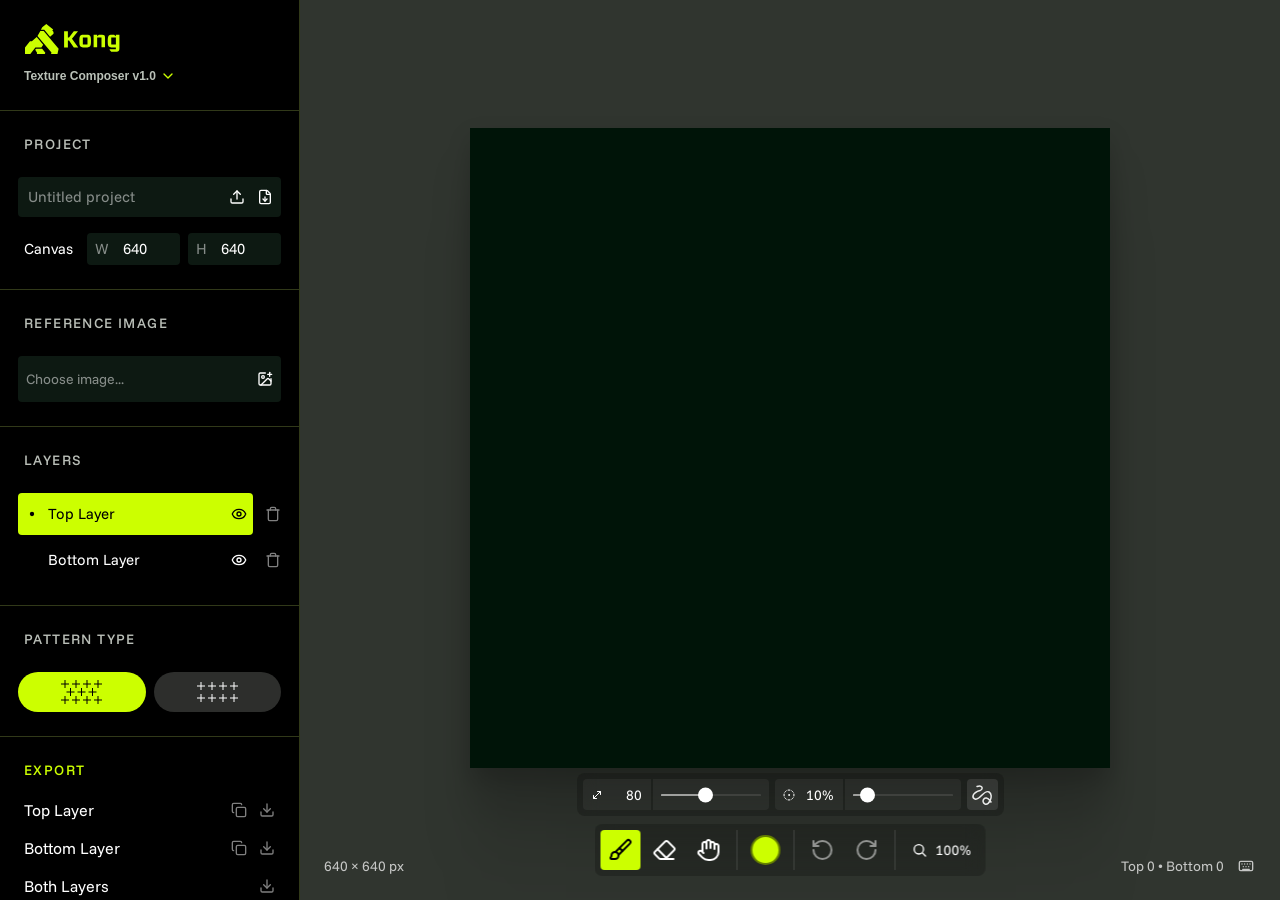
==== index.html @ 9f5be4a8 "Refine canvas sizing and image transform controls" ====
<!DOCTYPE html>
<html lang="en">
  <head>
    <meta charset="UTF-8" />
    <meta name="viewport" content="width=device-width, initial-scale=1.0" />
    <link rel="preconnect" href="https://fonts.googleapis.com" />
    <link rel="preconnect" href="https://fonts.gstatic.com" crossorigin />
    <link
      href="https://fonts.googleapis.com/css2?family=Funnel+Sans:wght@400;500;600;700&display=swap"
      rel="stylesheet"
    />
    <title>Halftone Pattern Generator</title>
    <style>
      :root {
        --bg: #0f2818;
        --bg-deep: #001408;
        --panel: #000000;
        --panel-border: #313919;
        --surface: rgba(255, 255, 255, 0.1);
        --surface-strong: rgba(86, 167, 120, 0.15);
        --text: #ffffff;
        --text-muted: rgba(231, 237, 229, 0.8);
        --text-dim: rgba(255, 255, 255, 0.5);
        --accent: #ccff00;
        --accent-text: #000000;
        --danger: #c52d2d;
        --canvas-bg: #001408;
        --canvas-shadow:
          0 246px 69px rgba(0, 0, 0, 0),
          0 157px 63px rgba(0, 0, 0, 0.02),
          0 88px 53px rgba(0, 0, 0, 0.08),
          0 39px 39px rgba(0, 0, 0, 0.13),
          0 10px 22px rgba(0, 0, 0, 0.15);
      }

      * {
        box-sizing: border-box;
      }

      body {
        margin: 0;
        min-height: 100vh;
        overflow: hidden;
        font-family: "Funnel Sans", "Avenir Next", "Segoe UI", sans-serif;
        -webkit-font-smoothing: antialiased;
        -moz-osx-font-smoothing: grayscale;
        text-rendering: optimizeLegibility;
        color: var(--text);
        background:
          linear-gradient(90deg, rgba(255, 255, 255, 0.08) 0%, rgba(255, 255, 255, 0.08) 100%),
          linear-gradient(90deg, var(--bg) 0%, var(--bg) 100%);
      }

      body.is-scrubbing-size {
        cursor: ew-resize;
        user-select: none;
      }

      button,
      input,
      textarea {
        font: inherit;
      }

      button {
        border: 0;
        background: none;
        color: inherit;
        cursor: pointer;
      }

      .shell {
        display: grid;
        grid-template-columns: 300px minmax(0, 1fr);
        width: 100vw;
        height: 100vh;
      }

      .sidebar {
        display: flex;
        flex-direction: column;
        width: 300px;
        min-width: 300px;
        max-width: 300px;
        background: var(--panel);
        border-right: 1px solid var(--panel-border);
        overflow-y: auto;
        overflow-x: hidden;
        scrollbar-width: thin;
        scrollbar-color: rgba(255, 255, 255, 0.14) transparent;
      }

      .sidebar::-webkit-scrollbar {
        width: 10px;
      }

      .sidebar::-webkit-scrollbar-track {
        background: transparent;
      }

      .sidebar::-webkit-scrollbar-thumb {
        background: rgba(255, 255, 255, 0.14);
        border: 3px solid transparent;
        border-radius: 999px;
        background-clip: padding-box;
      }

      .sidebar::-webkit-scrollbar-thumb:hover {
        background: rgba(255, 255, 255, 0.22);
        background-clip: padding-box;
      }

      .sidebar-header {
        padding: 24px;
        border-bottom: 1px solid var(--panel-border);
      }

      .brand-row {
        display: flex;
        flex-direction: column;
        align-items: flex-start;
        gap: 12px;
      }

      .brand-actions {
        width: auto;
        display: inline-flex;
        align-items: flex-start;
        min-width: 0;
        padding-top: 0;
      }

      .brand-logo {
        display: inline-flex;
        align-items: center;
        color: var(--accent);
        line-height: 1;
      }

      .brand-mark {
        width: 96px;
        height: 30px;
        display: block;
      }

      .brand-version {
        color: #bac1b8;
        font-size: 12px;
        font-weight: 500;
        line-height: 20px;
        text-align: right;
        white-space: nowrap;
      }

      .mode-switch {
        position: relative;
        width: auto;
        min-width: 0;
        height: 20px;
        display: inline-flex;
        align-items: center;
        justify-content: flex-start;
        cursor: pointer;
      }

      .mode-select {
        width: auto;
        min-width: 0;
        height: 20px;
        padding: 0 20px 0 0;
        border: 0;
        border-radius: 0;
        background: transparent;
        color: #bac1b8;
        font-size: 12px;
        font-weight: 700;
        line-height: 20px;
        appearance: none;
        outline: none;
        text-align: left;
        white-space: nowrap;
        cursor: pointer;
      }

      .mode-switch-icon {
        position: absolute;
        top: 50%;
        right: 0;
        width: 16px;
        height: 16px;
        color: var(--accent);
        transform: translateY(-50%);
        pointer-events: none;
        display: inline-flex;
        align-items: center;
        justify-content: center;
        opacity: 1;
        z-index: 1;
        flex: 0 0 16px;
        pointer-events: none;
      }

      .mode-switch-icon svg {
        width: 16px;
        height: 16px;
        display: block;
        overflow: visible;
      }

      .sidebar-section {
        padding: 24px 18px;
        border-bottom: 1px solid var(--panel-border);
        display: grid;
        gap: 24px;
      }

      .sidebar-section.actions-section {
        min-height: 0;
        flex: 1 0 auto;
        display: flex;
        flex-direction: column;
        justify-content: flex-end;
        gap: 16px;
      }

      .section-title {
        padding: 0 6px;
        color: var(--text-muted);
        font-size: 14px;
        font-weight: 500;
        letter-spacing: 1.4px;
        line-height: 18px;
        text-transform: uppercase;
      }

      strong {
        font-weight: 500;
      }

      .stack {
        display: grid;
        gap: 16px;
      }

      .canvas-size-row {
        display: grid;
        grid-template-columns: minmax(0, auto) minmax(0, 1fr) minmax(0, 1fr);
        align-items: center;
        gap: 8px;
        width: 100%;
      }

      .canvas-size-row > * {
        min-width: 0;
      }

      .field-label {
        padding: 0 6px;
        color: var(--text);
        font-size: 15px;
        line-height: 30px;
        white-space: nowrap;
        max-width: 100%;
      }

      .project-row,
      .layer-subrow,
      .field-pill,
      .compact-control,
      .floating-toolbar,
      .tool-cluster,
      .tool-segment,
      .style-button,
      .layer-row {
        border-radius: 4px;
      }

      .project-row,
      .field-pill,
      .layer-subrow,
      .style-button {
        background: var(--surface-strong);
      }

      .project-row {
        height: 40px;
        display: flex;
        align-items: center;
        gap: 12px;
        padding: 12px 8px;
      }

      .project-name-input {
        flex: 1 1 auto;
        min-width: 0;
        border: 0;
        outline: none;
        background: transparent;
        color: var(--text);
        font-size: 15px;
        line-height: 30px;
      }

      .project-name-input::placeholder {
        color: var(--text);
        opacity: 0.5;
      }

      .icon-button,
      .icon-button-sm {
        display: inline-flex;
        align-items: center;
        justify-content: center;
        padding: 0;
        color: inherit;
      }

      .icon-button {
        width: 24px;
        height: 24px;
      }

      .icon-button-sm {
        width: 16px;
        height: 16px;
      }

      .field-pill {
        min-width: 0;
        width: 100%;
        display: flex;
        align-items: center;
        gap: 12px;
        height: 32px;
        padding: 12px 8px;
        overflow: hidden;
      }

      .field-code {
        opacity: 0.5;
        color: var(--text);
        font-size: 15px;
        line-height: 30px;
      }

      .field-code.scrub-handle {
        cursor: ew-resize;
        user-select: none;
      }

      .field-number {
        flex: 1 1 auto;
        min-width: 0;
        border: 0;
        outline: none;
        background: transparent;
        color: var(--text);
        font-size: 15px;
        line-height: 30px;
        -moz-appearance: textfield;
        appearance: textfield;
      }

      .field-number::-webkit-outer-spin-button,
      .field-number::-webkit-inner-spin-button {
        -webkit-appearance: none;
        margin: 0;
      }

      .layer-list {
        display: grid;
        gap: 4px;
      }

      .layer-card {
        display: flex;
        align-items: center;
        gap: 12px;
      }

      .layer-card.is-hidden-in-layers {
        display: none;
      }

      .layer-row {
        display: flex;
        align-items: center;
        gap: 8px;
        flex: 1 1 auto;
        min-width: 0;
        min-height: 40px;
        padding: 6px;
        text-align: left;
        color: var(--text);
      }

      .layer-row.active {
        background: var(--accent);
        color: var(--accent-text);
      }

      .layer-state-icon {
        display: inline-flex;
        align-items: center;
        justify-content: center;
        width: 16px;
        height: 16px;
        flex: 0 0 16px;
        order: -1;
      }

      .layer-state-icon svg {
        width: 16px;
        height: 16px;
      }

      .layer-row:not(.active) .layer-state-icon {
        visibility: hidden;
      }

      .layer-name {
        flex: 0 1 auto;
        min-width: 0;
        font-size: 15px;
        line-height: 30px;
      }

      .layer-row.is-hidden-layer .layer-name {
        opacity: 0.5;
      }

      .layer-row.is-hidden-layer .layer-visibility-button {
        opacity: 0.5;
      }

      .layer-row.is-hidden-layer:not(.active) .layer-state-icon {
        opacity: 0.5;
      }

      .layer-visibility-button {
        order: 3;
        margin-left: auto;
      }

      .layer-delete-button {
        color: #ffffff;
        opacity: 1;
        transition: opacity 150ms ease;
      }

      .layer-delete-button.is-disabled {
        opacity: 0.5;
      }

      .layer-expand-button {
        display: none !important;
      }

      .layer-children {
        display: none !important;
      }

      .layer-children.open {
        display: none !important;
      }

      .layer-subrow {
        min-height: 32px;
        display: flex;
        align-items: center;
        gap: 8px;
        padding: 8px;
        margin-left: 34px;
        width: calc(100% - 34px);
        min-width: 0;
      }

      .layer-subrow.is-placeholder .subrow-text {
        opacity: 0.5;
      }

      .subrow-text {
        flex: 1 1 auto;
        min-width: 0;
        font-size: 14px;
        line-height: 30px;
        overflow: hidden;
        text-overflow: ellipsis;
        white-space: nowrap;
      }

      .compact-control {
        background: var(--surface);
        display: flex;
        align-items: center;
        gap: 12px;
        width: calc(100% - 34px);
        min-width: 0;
        padding: 8px;
        margin-left: 34px;
        overflow: hidden;
      }

      .compact-control .range-value {
        min-width: 36px;
        font-size: 14px;
        line-height: 30px;
      }

      .image-stack {
        display: grid;
        gap: 8px;
        width: 100%;
      }

      .image-file-row {
        min-height: 40px;
        display: flex;
        align-items: center;
        gap: 12px;
        width: 100%;
        min-width: 0;
        padding: 8px;
        border-radius: 4px;
        background: #0d1912;
        overflow: visible;
      }

      .image-file-main {
        flex: 1 1 auto;
        min-width: 0;
        display: flex;
        align-items: center;
        padding: 0;
        text-align: left;
        color: inherit;
        overflow: hidden;
      }

      .image-file-label {
        flex: 1 1 auto;
        min-width: 0;
        overflow: hidden;
        text-overflow: ellipsis;
        white-space: nowrap;
        font-size: 14px;
        line-height: 30px;
      }

      .image-file-row.is-empty .image-file-label {
        opacity: 0.5;
      }

      .image-action-button {
        flex: 0 0 auto;
        flex-shrink: 0;
      }

      .is-hidden {
        display: none !important;
      }

      .accent-icon-button {
        color: var(--accent);
      }

      .supporting-image-section .accent-icon-button {
        color: var(--text);
      }

      .project-row .accent-icon-button {
        color: var(--text);
      }

      .image-action-button.is-danger {
        color: var(--danger);
      }

      .export-action-button.is-disabled {
        opacity: 0.5;
        pointer-events: none;
      }

      .image-opacity-row {
        min-height: 46px;
        display: grid;
        gap: 0;
        width: 100%;
        padding: 0;
        border-radius: 4px;
      }

      .image-opacity-row.is-disabled {
        opacity: 0.5;
      }

      .image-opacity-header {
        display: flex;
        align-items: center;
        justify-content: space-between;
        min-height: 30px;
        padding: 0 8px;
      }

      .image-opacity-label {
        font-size: 14px;
        line-height: 30px;
        color: var(--text);
      }

      .image-opacity-readout {
        display: inline-flex;
        align-items: center;
        gap: 8px;
      }

      .image-opacity-readout .range-value {
        width: 35px;
        min-width: 35px;
        text-align: right;
        font-size: 14px;
        line-height: 30px;
      }

      .image-opacity-row .range-track {
        width: 100%;
        height: 15px;
      }

      .image-opacity-row .range-track::before,
      .image-opacity-row .range-track::after {
        height: 1px;
      }

      .image-opacity-row .range-track input[type="range"] {
        left: 0;
        width: 100%;
        height: 29px;
      }

      .image-opacity-row input[type="range"]::-webkit-slider-thumb {
        width: 15px;
        height: 15px;
        margin-top: 0;
        border: 0;
      }

      .image-opacity-row input[type="range"]::-moz-range-thumb {
        width: 15px;
        height: 15px;
        border: 0;
      }

      .image-opacity-row button[disabled],
      .image-opacity-row input[disabled] {
        cursor: default;
      }

      .range-track {
        position: relative;
        flex: 1 1 auto;
        min-width: 0;
        height: 15px;
      }

      .range-track::before {
        content: "";
        position: absolute;
        left: 0;
        top: 50%;
        width: 100%;
        height: 1px;
        transform: translateY(-50%);
        background: rgba(255, 255, 255, 0.2);
        border-radius: 4px;
      }

      .range-track::after {
        content: "";
        position: absolute;
        left: 0;
        top: 50%;
        width: var(--range-fill, 0%);
        height: 1px;
        transform: translateY(-50%);
        background: rgba(255, 255, 255, 1);
        border-radius: 4px;
      }

      .range-track input[type="range"] {
        position: absolute;
        left: -7px;
        top: 50%;
        width: calc(100% + 14px);
        height: 29px;
        margin: 0;
        background: transparent;
        border: 0;
        outline: none;
        box-shadow: none;
        accent-color: transparent;
        transform: translateY(-50%);
        -webkit-appearance: none;
        appearance: none;
      }

      input[type="range"]::-webkit-slider-runnable-track {
        -webkit-appearance: none;
        height: 15px;
        background: transparent;
        border: 0;
        box-shadow: none;
      }

      input[type="range"]::-moz-range-track {
        height: 15px;
        background: transparent;
        border: 0;
        box-shadow: none;
      }

      input[type="range"]::-webkit-slider-thumb {
        -webkit-appearance: none;
        appearance: none;
        width: 29px;
        height: 29px;
        margin-top: -7px;
        border: 7px solid transparent;
        box-sizing: border-box;
        border-radius: 50%;
        background: #ffffff;
        background-clip: padding-box;
        cursor: pointer;
      }

      input[type="range"]::-moz-range-thumb {
        width: 29px;
        height: 29px;
        border: 7px solid transparent;
        box-sizing: border-box;
        border-radius: 50%;
        background: #ffffff;
        background-clip: padding-box;
        cursor: pointer;
      }

      .style-grid {
        display: grid;
        grid-template-columns: 1fr 1fr;
        gap: 8px;
      }

      .mode-panel {
        display: none;
      }

      [data-mode-scope="image"] {
        display: none;
      }

      [data-mode-scope="texture-only"] {
        display: none;
      }

      body[data-generator-mode="texture"] [data-mode-scope="texture"] {
        display: grid;
      }

      body[data-generator-mode="image"] [data-mode-scope="image"] {
        display: grid;
      }

      body[data-generator-mode="texture"] [data-mode-scope="image"] {
        display: none !important;
      }

      body[data-generator-mode="texture"] [data-mode-scope="texture-only"] {
        display: grid;
      }

      body[data-generator-mode="image"] [data-mode-scope="texture-only"] {
        display: none !important;
      }

      .texture-action-only,
      .image-action-only {
        display: none;
      }

      body[data-generator-mode="texture"] .texture-action-only {
        display: inline;
      }

      body[data-generator-mode="image"] .image-action-only {
        display: inline;
      }

      body[data-generator-mode="image"] #bottomActionRow,
      body[data-generator-mode="image"] #bothActionRow {
        display: none;
      }

      .image-generator-controls {
        display: grid;
        gap: 16px;
      }

      .generator-helper {
        color: var(--text-dim);
        font-size: 13px;
        line-height: 18px;
      }

      .advanced-settings {
        display: grid;
        gap: 12px;
      }

      .advanced-setting-row {
        display: grid;
        gap: 6px;
      }

      .advanced-setting-header {
        display: flex;
        align-items: center;
        justify-content: space-between;
        gap: 12px;
        padding: 0 6px;
      }

      .advanced-setting-label {
        min-width: 0;
        color: var(--text);
        font-size: 14px;
        line-height: 18px;
      }

      .advanced-setting-value {
        flex: 0 0 auto;
        color: rgba(255, 255, 255, 0.72);
        font-size: 14px;
        line-height: 18px;
        text-align: right;
        white-space: nowrap;
      }

      .style-button {
        display: flex;
        align-items: center;
        justify-content: center;
        height: 40px;
        min-height: 40px;
        padding: 8px 12px;
        background: #2d2e2c;
        border-radius: 999px;
        color: var(--text);
      }

      .style-button.active {
        background: var(--accent);
        color: var(--accent-text);
      }

      .style-button .sidebar-pattern-icon {
        width: auto;
        height: 24px;
      }

      .style-button .sidebar-pattern-icon svg {
        width: auto;
        height: 24px;
        stroke: currentColor;
        stroke-width: 1;
      }

      [data-tooltip] {
        position: relative;
      }

      .app-tooltip {
        position: fixed;
        left: 0;
        top: 0;
        z-index: 3000;
        display: inline-flex;
        align-items: center;
        justify-content: center;
        max-width: min(280px, calc(100vw - 16px));
        padding: 6px 8px;
        border-radius: 6px;
        background: rgba(0, 0, 0, 0.88);
        color: #ffffff;
        font-size: 12px;
        line-height: 1.2;
        white-space: nowrap;
        pointer-events: none;
        opacity: 0;
        transform: translateY(10px);
        transition:
          opacity 250ms cubic-bezier(0.8, 0.07, 0.36, 1),
          transform 250ms cubic-bezier(0.8, 0.07, 0.36, 1);
      }

      .app-tooltip.is-visible {
        opacity: 1;
        transform: translateY(0);
      }

      .app-tooltip.is-light {
        background: rgba(255, 255, 255, 0.96);
        color: #0d1912;
      }

      .app-tooltip-arrow {
        position: absolute;
        left: var(--tooltip-arrow-left, 50%);
        top: calc(100% - 4px);
        width: 8px;
        height: 8px;
        background: inherit;
        transform: translateX(-50%) rotate(45deg);
      }

      .app-tooltip-label {
        position: relative;
        z-index: 1;
        overflow: hidden;
        text-overflow: ellipsis;
      }

      .actions-list {
        display: grid;
        gap: 8px;
      }

      .action-row {
        display: flex;
        align-items: center;
        gap: 12px;
        padding: 0 6px;
      }

      .action-label {
        flex: 1 1 auto;
        min-width: 0;
        font-size: 16px;
        line-height: 30px;
      }

      .actions-section .section-title {
        color: var(--accent);
      }

      .workspace {
        position: relative;
        min-width: 0;
        min-height: 0;
        overflow: hidden;
        background: #30352f;
      }

      .canvas-stage {
        position: relative;
        width: 100%;
        height: 100%;
      }

      .stage-header {
        position: absolute;
        top: 24px;
        right: 24px;
        z-index: 8;
        display: flex;
        align-items: center;
        gap: 10px;
        padding: 8px 10px;
        border-radius: 8px;
        background: rgba(0, 0, 0, 0.24);
        backdrop-filter: blur(10px);
      }

      .stage-header .fit-button {
        display: inline-flex;
        align-items: center;
        justify-content: center;
        width: 28px;
        height: 28px;
        border-radius: 4px;
        background: rgba(255, 255, 255, 0.1);
      }

      .stage-header .zoom-cluster {
        display: flex;
        align-items: center;
        gap: 10px;
      }

      .stage-header .zoom-value {
        min-width: 40px;
        color: var(--text);
        font-size: 14px;
        line-height: 20px;
        text-align: right;
      }

      .stage-header .zoom-slider {
        width: 124px;
      }

      .overlay-wrap {
        position: absolute;
        inset: 0;
        overflow: hidden;
        cursor: default;
        overscroll-behavior: contain;
      }

      .overlay-stage {
        position: relative;
        display: inline-grid;
        place-items: center;
        overflow: hidden;
        background: var(--canvas-bg);
        box-shadow: var(--canvas-shadow);
      }

      .reference-image {
        position: absolute;
        left: 0;
        top: 0;
        pointer-events: none;
        user-select: none;
        z-index: 1;
        max-width: none;
      }

      .svg-preview {
        position: absolute;
        inset: 0;
        display: grid;
        place-items: center;
        pointer-events: none;
      }

      .svg-preview.back {
        z-index: 0;
      }

      .svg-preview.front {
        z-index: 2;
      }

      .svg-preview svg {
        display: block;
        background: transparent;
      }

      .zoom-shell {
        position: absolute;
        left: 50%;
        top: 50%;
        transform-origin: center center;
        will-change: transform;
        overflow: visible;
      }

      .image-transform-overlay {
        position: absolute;
        inset: 0;
        overflow: visible;
        pointer-events: none;
        z-index: 6;
      }

      .image-transform-bounds {
        position: absolute;
        box-sizing: border-box;
        border: 0;
        box-shadow: inset 0 0 0 0.5px rgba(255, 255, 255, 0.92);
        pointer-events: none;
      }

      .image-transform-bounds.is-hidden {
        display: none !important;
      }

      .image-transform-handle {
        position: absolute;
        width: 12px;
        height: 12px;
        min-width: 12px;
        min-height: 12px;
        margin: 0;
        padding: 0;
        display: block;
        box-sizing: border-box;
        border-radius: 0;
        border: 0;
        background: transparent;
        box-shadow: none;
        font-size: 0;
        line-height: 0;
        pointer-events: auto;
        transform: translate(-50%, -50%);
        appearance: none;
        -webkit-appearance: none;
      }

      .image-transform-handle::before {
        content: "";
        position: absolute;
        left: 50%;
        top: 50%;
        width: 4px;
        height: 4px;
        background: #ffffff;
        transform: translate(-50%, -50%);
      }

      .image-transform-handle[data-corner="nw"],
      .image-transform-handle[data-corner="se"] {
        cursor: nwse-resize;
      }

      .image-transform-handle[data-corner="ne"],
      .image-transform-handle[data-corner="sw"] {
        cursor: nesw-resize;
      }

      .image-transform-handle[data-corner="n"],
      .image-transform-handle[data-corner="s"] {
        cursor: ns-resize;
      }

      .image-transform-handle[data-corner="e"],
      .image-transform-handle[data-corner="w"] {
        cursor: ew-resize;
      }

      .image-transform-handle[data-corner="nw"] {
        left: 0;
        top: 0;
      }

      .image-transform-handle[data-corner="ne"] {
        left: 100%;
        top: 0;
      }

      .image-transform-handle[data-corner="sw"] {
        left: 0;
        top: 100%;
      }

      .image-transform-handle[data-corner="se"] {
        left: 100%;
        top: 100%;
      }

      .image-transform-handle[data-corner="n"] {
        left: 50%;
        top: 0;
      }

      .image-transform-handle[data-corner="e"] {
        left: 100%;
        top: 50%;
      }

      .image-transform-handle[data-corner="s"] {
        left: 50%;
        top: 100%;
      }

      .image-transform-handle[data-corner="w"] {
        left: 0;
        top: 50%;
      }

      canvas {
        display: block;
        position: relative;
        z-index: 3;
        touch-action: none;
        background: transparent;
      }

      .cursor-ring {
        position: absolute;
        border: 1px solid rgba(17, 17, 17, 0.75);
        border-radius: 50%;
        pointer-events: none;
        transform: translate(-50%, -50%);
        z-index: 4;
        box-shadow: 0 0 0 1px rgba(255, 255, 255, 0.9);
        opacity: 0;
        overflow: hidden;
      }

      .cursor-fill {
        position: absolute;
        inset: 0;
        border-radius: 50%;
        background: radial-gradient(circle, rgba(204, 255, 0, 1) 0%, rgba(204, 255, 0, 0.98) 18%, rgba(204, 255, 0, 0.82) 42%, rgba(204, 255, 0, 0.34) 68%, rgba(204, 255, 0, 0.08) 86%, rgba(204, 255, 0, 0) 100%);
        pointer-events: none;
      }

      .cursor-readout {
        position: absolute;
        left: calc(100% + 12px);
        top: 0;
        min-width: 112px;
        padding: 8px 10px;
        border-radius: 8px;
        background: rgba(0, 0, 0, 0.88);
        color: #fff;
        font-size: 0.68rem;
        line-height: 1.2;
        letter-spacing: 0.05em;
        text-transform: uppercase;
        box-shadow: 0 10px 20px rgba(0, 0, 0, 0.18);
        opacity: 0;
        transform: translateY(-6px);
        transition: opacity 120ms ease, transform 120ms ease;
        pointer-events: none;
        white-space: nowrap;
      }

      .cursor-readout.visible {
        opacity: 1;
        transform: translateY(0);
      }

      .overlay-wrap.pan-ready {
        cursor: grab;
      }

      .overlay-wrap.move-ready {
        cursor: grab;
      }

      .overlay-wrap.panning {
        cursor: grabbing;
      }

      .overlay-wrap.moving-pattern {
        cursor: grabbing;
      }

      .overlay-wrap.image-drag-ready {
        cursor: grab;
      }

      .overlay-wrap.image-dragging {
        cursor: grabbing;
      }

      .status-bar {
        position: absolute;
        left: 24px;
        right: 24px;
        bottom: 24px;
        z-index: 7;
        display: flex;
        align-items: center;
        justify-content: space-between;
        gap: 12px;
        color: rgba(255, 255, 255, 0.72);
        font-size: 14px;
        line-height: 18px;
      }

      .status-meta {
        display: inline-flex;
        align-items: center;
        gap: 12px;
        min-width: 0;
      }

      .status-shortcut-button {
        width: 20px;
        height: 20px;
        color: rgba(255, 255, 255, 0.72);
        flex: 0 0 auto;
      }

      .status-shortcut-button:hover,
      .status-shortcut-button:focus-visible {
        color: rgba(255, 255, 255, 0.96);
      }

      .floating-controls {
        position: absolute;
        left: 50%;
        bottom: 24px;
        z-index: 8;
        display: grid;
        gap: 8px;
        transform: translateX(-50%);
        justify-items: center;
      }

      .top-shelf-stack {
        position: relative;
        width: 100%;
        height: 43px;
      }

      .zoom-toolbar {
        display: flex;
        align-items: center;
        gap: 6px;
        width: max-content;
        height: 43px;
        padding: 6px;
        background: rgba(0, 0, 0, 0.2);
        backdrop-filter: blur(10px);
        border-radius: 8px;
      }

      .zoom-toolbar-shell {
        position: absolute;
        left: 50%;
        top: 0;
        display: flex;
        align-items: center;
        justify-content: center;
        height: 43px;
        opacity: 1;
        transform: translateX(-50%) translateY(0);
        transition: opacity 250ms cubic-bezier(0.8, 0.07, 0.36, 1), transform 250ms cubic-bezier(0.8, 0.07, 0.36, 1);
      }

      .zoom-toolbar-shell.is-toolbar-hidden {
        opacity: 0;
        transform: translateX(-50%) translateY(20px);
        pointer-events: none;
      }

      .zoom-toolbar-button,
      .zoom-toolbar-icon-button {
        display: inline-flex;
        align-items: center;
        justify-content: center;
        gap: 4px;
        height: 31px;
        min-height: 31px;
        padding: 0 8px;
        border-radius: 4px;
        background: rgba(255, 255, 255, 0.05);
        color: rgba(255, 255, 255, 0.9);
      }

      .zoom-toolbar-button {
        font-size: 14px;
        line-height: 30px;
        white-space: nowrap;
      }

      .zoom-toolbar-button.zoom-hundred {
        width: 127px;
        justify-content: flex-start;
      }

      .zoom-toolbar-button.zoom-fit {
        width: 105px;
        justify-content: flex-start;
      }

      .zoom-toolbar-icon-group {
        display: flex;
        align-items: center;
        gap: 2px;
        width: 66px;
        height: 31px;
        flex: 0 0 66px;
      }

      .zoom-toolbar-icon-button {
        width: 32px;
        flex: 0 0 32px;
        padding: 0;
      }

      .floating-toolbar-shell {
        position: absolute;
        left: 50%;
        top: 0;
        display: flex;
        align-items: center;
        justify-content: center;
        height: 43px;
        opacity: 1;
        transform: translateX(-50%) translateY(0);
        transition: opacity 250ms cubic-bezier(0.8, 0.07, 0.36, 1), transform 250ms cubic-bezier(0.8, 0.07, 0.36, 1);
      }

      .floating-toolbar-shell.is-toolbar-hidden {
        opacity: 0;
        transform: translateX(-50%) translateY(20px);
        pointer-events: none;
      }

      .floating-toolbar {
        display: flex;
        align-items: center;
        justify-content: center;
        gap: 6px;
        width: max-content;
        height: 43px;
        padding: 6px;
        background: rgba(0, 0, 0, 0.2);
        backdrop-filter: blur(10px);
        border-radius: 8px;
      }

      .color-swatch {
        width: 28px;
        height: 28px;
        border: 1.4px solid rgba(0, 0, 0, 0.5);
        border-radius: 999px;
        background: var(--accent);
      }

      .floating-segment {
        display: flex;
        align-items: center;
        gap: 2px;
        width: 186px;
        height: 31px;
        flex: 0 0 186px;
      }

      .floating-pill {
        display: flex;
        align-items: center;
        gap: 4px;
        height: 31px;
        min-height: 31px;
        padding: 0 8px;
        background: rgba(255, 255, 255, 0.05);
      }

      .floating-pill.leading {
        width: 68px;
        flex: 0 0 68px;
        border-radius: 4px 0 0 4px;
      }

      .floating-pill.trailing {
        width: 116px;
        flex: 0 0 116px;
        border-radius: 0 4px 4px 0;
      }

      .floating-pill.value-pill {
        min-width: 68px;
      }

      .floating-pill.short-pill {
        min-width: 68px;
      }

      .floating-pill .pill-value {
        display: inline-block;
        width: 35px;
        font-size: 14px;
        line-height: 30px;
        text-align: right;
      }

      .floating-pill .slider-shell {
        width: 100px;
        height: 10px;
        display: flex;
        align-items: center;
      }

      .floating-toggle-button {
        width: 31px;
        height: 31px;
        flex: 0 0 31px;
        display: inline-flex;
        align-items: center;
        justify-content: center;
        border-radius: 4px;
        background: rgba(255, 255, 255, 0.1);
        color: rgba(255, 255, 255, 0.9);
      }

      .floating-toggle-button.active {
        background: var(--accent);
        color: var(--accent-text);
      }

      .tool-cluster {
        display: flex;
        align-items: center;
        gap: 8px;
        height: 52px;
        padding: 6px;
        background: rgba(0, 0, 0, 0.2);
        backdrop-filter: blur(10px);
        justify-self: center;
        width: max-content;
        border-radius: 8px;
      }

      .tool-segment {
        display: flex;
        align-items: center;
        gap: 4px;
      }

      .tool-divider {
        width: 1px;
        height: 40px;
        background: rgba(255, 255, 255, 0.14);
      }

      .tool-button {
        display: inline-flex;
        align-items: center;
        justify-content: center;
        width: 40px;
        height: 40px;
        border-radius: 4px;
        color: #ffffff;
        opacity: 1;
      }

      .tool-button.active {
        background: var(--accent);
        color: var(--accent-text);
        opacity: 1;
      }

      .tool-button.is-available {
        color: #ffffff;
        opacity: 1;
      }

      .tool-button.is-disabled {
        color: #ffffff;
        opacity: 0.5;
      }

      .tool-color {
        position: relative;
        width: 40px;
        height: 40px;
        flex: 0 0 40px;
        display: inline-flex;
        align-items: center;
        justify-content: center;
        border-radius: 4px;
      }

      .tool-color-inner {
        position: relative;
        width: 30px;
        height: 30px;
        flex: 0 0 30px;
      }

      .tool-color-input {
        position: absolute;
        inset: 0;
        width: 100%;
        height: 100%;
        margin: 0;
        opacity: 0;
        cursor: pointer;
      }

      .tool-color-swatch {
        position: absolute;
        inset: 0;
        border: 2px solid rgba(0, 0, 0, 0.5);
        border-radius: 999px;
        background: var(--accent);
        pointer-events: none;
      }

      .tool-status-button {
        display: inline-flex;
        align-items: center;
        justify-content: center;
        gap: 4px;
        width: 76px;
        height: 40px;
        padding: 0 8px;
        border-radius: 4px;
        background: transparent;
        color: #ffffff;
        opacity: 1;
        font-size: 14px;
        line-height: 30px;
      }

      .tool-status-button.active {
        background: var(--accent);
        color: var(--accent-text);
        opacity: 1;
      }

      .tool-status-value {
        display: inline-block;
        min-width: 40px;
        text-align: right;
      }

      .sidebar-icon,
      .toolbar-icon,
      .secondary-toolbar-icon,
      .secondary-toolbar-toggle-icon {
        display: inline-flex;
        align-items: center;
        justify-content: center;
        flex: 0 0 auto;
      }

      .sidebar-icon {
        width: 16px;
        height: 16px;
      }

      .toolbar-icon,
      .secondary-toolbar-toggle-icon {
        width: 24px;
        height: 24px;
      }

      .secondary-toolbar-icon {
        width: 12px;
        height: 12px;
      }

      .sidebar-icon svg,
      .toolbar-icon svg,
      .secondary-toolbar-icon svg,
      .secondary-toolbar-toggle-icon svg {
        width: 100%;
        height: 100%;
        stroke: currentColor;
        fill: none;
        stroke-width: 2;
        stroke-linecap: round;
        stroke-linejoin: round;
      }

      .brand-mark svg {
        width: 100%;
        height: 100%;
      }

      .icon-sprite {
        position: absolute;
        width: 0;
        height: 0;
        overflow: hidden;
        pointer-events: none;
      }

      .is-hidden {
        display: none !important;
      }

      .hidden-control {
        position: absolute !important;
        width: 1px !important;
        height: 1px !important;
        padding: 0 !important;
        margin: -1px !important;
        overflow: hidden !important;
        clip: rect(0, 0, 0, 0) !important;
        white-space: nowrap !important;
        border: 0 !important;
      }

      .dialog-backdrop {
        position: fixed;
        inset: 0;
        display: none;
        place-items: center;
        padding: 24px;
        background: rgba(0, 0, 0, 0.42);
        backdrop-filter: blur(14px);
        -webkit-backdrop-filter: blur(14px);
        z-index: 40;
      }

      .dialog-backdrop.visible {
        display: grid;
      }

      .dialog {
        width: min(460px, 100%);
        padding: 22px;
        border: 1px solid rgba(255, 255, 255, 0.12);
        background: #102115;
        color: var(--text);
        box-shadow: 0 24px 60px rgba(0, 0, 0, 0.24);
      }

      .dialog h2 {
        margin: 0 0 10px;
        font-size: 1.15rem;
      }

      .dialog p {
        margin: 0;
        color: rgba(255, 255, 255, 0.72);
        line-height: 1.5;
      }

      .dialog-actions {
        display: grid;
        grid-template-columns: repeat(3, minmax(0, 1fr));
        gap: 10px;
        margin-top: 18px;
      }

      .dialog-actions button {
        min-height: 40px;
        padding: 10px 12px;
        border-radius: 4px;
      }

      .dialog-actions .primary {
        background: var(--accent);
        color: var(--accent-text);
      }

      .dialog-actions .secondary {
        background: rgba(255, 255, 255, 0.12);
        color: var(--text);
      }

      .shortcut-dialog {
        width: min(760px, 100%);
      }

      .shortcut-dialog p {
        margin-top: 6px;
      }

      .shortcut-list {
        margin-top: 18px;
        display: grid;
        grid-template-columns: repeat(2, minmax(0, 1fr));
        gap: 24px;
        align-items: start;
      }

      .shortcut-column {
        display: grid;
        gap: 18px;
      }

      .shortcut-section {
        display: grid;
        gap: 10px;
      }

      .shortcut-section-title {
        color: var(--text-muted);
        font-size: 13px;
        font-weight: 500;
        letter-spacing: 1.2px;
        line-height: 16px;
        text-transform: uppercase;
      }

      .shortcut-row {
        display: grid;
        grid-template-columns: minmax(0, 170px) minmax(0, 1fr);
        gap: 16px;
        align-items: center;
      }

      .shortcut-keys {
        display: flex;
        flex-wrap: wrap;
        gap: 6px;
      }

      .shortcut-key {
        display: inline-flex;
        align-items: center;
        justify-content: center;
        min-height: 28px;
        padding: 0 10px;
        border-radius: 4px;
        border: 1px solid rgba(255, 255, 255, 0.12);
        background: rgba(255, 255, 255, 0.08);
        color: var(--text);
        font-size: 13px;
        line-height: 18px;
        white-space: nowrap;
      }

      .shortcut-plus {
        color: rgba(255, 255, 255, 0.5);
        font-size: 13px;
        line-height: 18px;
      }

      .shortcut-desc {
        color: rgba(255, 255, 255, 0.78);
        font-size: 14px;
        line-height: 20px;
      }

      @media (max-width: 1200px) {
        .floating-controls {
          bottom: 20px;
          transform: translateX(-50%) scale(0.96);
          transform-origin: bottom center;
        }
      }

      @media (max-width: 980px) {
        body {
          overflow: auto;
        }

        .shell {
          grid-template-columns: 1fr;
          height: auto;
          min-height: 100vh;
        }

        .sidebar {
          width: 100%;
          min-width: 0;
          max-width: none;
          height: auto;
        }

        .workspace {
          min-height: 72vh;
        }

        .stage-header {
          top: 12px;
          right: 12px;
        }

        .status-bar {
          left: 12px;
          right: 12px;
          bottom: 12px;
          font-size: 12px;
        }

        .shortcut-list {
          grid-template-columns: minmax(0, 1fr);
          gap: 18px;
        }
      }
    </style>
  </head>
  <body data-generator-mode="texture">
    <svg class="icon-sprite" aria-hidden="true" focusable="false" xmlns="http://www.w3.org/2000/svg">
      <symbol id="i-file-down" viewBox="0 0 24 24">
        <path d="M6 22a2 2 0 0 1-2-2V4a2 2 0 0 1 2-2h8a2.4 2.4 0 0 1 1.704.706l3.588 3.588A2.4 2.4 0 0 1 20 8v12a2 2 0 0 1-2 2z"/>
        <path d="M14 2v5a1 1 0 0 0 1 1h5"/>
        <path d="M12 18v-6"/>
        <path d="m9 15 3 3 3-3"/>
      </symbol>
      <symbol id="i-frame" viewBox="0 0 24 24">
        <line x1="22" x2="2" y1="6" y2="6"/>
        <line x1="22" x2="2" y1="18" y2="18"/>
        <line x1="6" x2="6" y1="2" y2="22"/>
        <line x1="18" x2="18" y1="2" y2="22"/>
      </symbol>
      <symbol id="i-layer-dot" viewBox="0 0 24 24">
        <circle cx="12" cy="12" r="3.25" fill="currentColor" stroke="none"/>
      </symbol>
      <symbol id="i-chevron-down" viewBox="0 0 16 16">
        <path d="M4 6L8 10L12 6" stroke="currentColor" stroke-width="1.33333" stroke-linecap="round" stroke-linejoin="round" fill="none"/>
      </symbol>
      <symbol id="i-chevron-up" viewBox="0 0 24 24">
        <path d="m18 15-6-6-6 6"/>
      </symbol>
      <symbol id="i-eye" viewBox="0 0 24 24">
        <path d="M2.062 12.348a1 1 0 0 1 0-.696 10.75 10.75 0 0 1 19.876 0 1 1 0 0 1 0 .696 10.75 10.75 0 0 1-19.876 0"/>
        <circle cx="12" cy="12" r="3"/>
      </symbol>
      <symbol id="i-eye-off" viewBox="0 0 24 24">
        <path d="M10.733 5.076a10.744 10.744 0 0 1 11.205 6.575 1 1 0 0 1 0 .696 10.747 10.747 0 0 1-1.444 2.49"/>
        <path d="M14.084 14.158a3 3 0 0 1-4.242-4.242"/>
        <path d="M17.479 17.499a10.75 10.75 0 0 1-15.417-5.151 1 1 0 0 1 0-.696 10.75 10.75 0 0 1 4.446-5.143"/>
        <path d="m2 2 20 20"/>
      </symbol>
      <symbol id="i-image" viewBox="0 0 24 24">
        <rect width="18" height="18" x="3" y="3" rx="2" ry="2"/>
        <circle cx="9" cy="9" r="2"/>
        <path d="m21 15-3.086-3.086a2 2 0 0 0-2.828 0L6 21"/>
      </symbol>
      <symbol id="i-image-plus" viewBox="0 0 24 24">
        <path d="M16 5h6"/>
        <path d="M19 2v6"/>
        <path d="M21 11.5V19a2 2 0 0 1-2 2H5a2 2 0 0 1-2-2V5a2 2 0 0 1 2-2h7.5"/>
        <path d="m21 15-3.086-3.086a2 2 0 0 0-2.828 0L6 21"/>
        <circle cx="9" cy="9" r="2"/>
      </symbol>
      <symbol id="i-trash" viewBox="0 0 24 24">
        <path d="M19 6v14a2 2 0 0 1-2 2H7a2 2 0 0 1-2-2V6"/>
        <path d="M3 6h18"/>
        <path d="M8 6V4a2 2 0 0 1 2-2h4a2 2 0 0 1 2 2v2"/>
      </symbol>
      <symbol id="i-upload" viewBox="0 0 24 24">
        <path d="M12 3v12"/>
        <path d="m17 8-5-5-5 5"/>
        <path d="M21 15v4a2 2 0 0 1-2 2H5a2 2 0 0 1-2-2v-4"/>
      </symbol>
      <symbol id="i-copy" viewBox="0 0 24 24">
        <rect width="14" height="14" x="8" y="8" rx="2" ry="2"/>
        <path d="M4 16c-1.1 0-2-.9-2-2V4c0-1.1.9-2 2-2h10c1.1 0 2 .9 2 2"/>
      </symbol>
      <symbol id="i-download" viewBox="0 0 24 24">
        <path d="M12 15V3"/>
        <path d="M21 15v4a2 2 0 0 1-2 2H5a2 2 0 0 1-2-2v-4"/>
        <path d="m7 10 5 5 5-5"/>
      </symbol>
      <symbol id="i-move-diagonal" viewBox="0 0 24 24">
        <path d="M11 19H5v-6"/>
        <path d="M13 5h6v6"/>
        <path d="M19 5 5 19"/>
      </symbol>
      <symbol id="i-circle-dot-dashed" viewBox="0 0 24 24">
        <path d="M10.1 2.18a9.93 9.93 0 0 1 3.8 0"/>
        <path d="M17.6 3.71a9.95 9.95 0 0 1 2.69 2.7"/>
        <path d="M21.82 10.1a9.93 9.93 0 0 1 0 3.8"/>
        <path d="M20.29 17.6a9.95 9.95 0 0 1-2.7 2.69"/>
        <path d="M13.9 21.82a9.94 9.94 0 0 1-3.8 0"/>
        <path d="M6.4 20.29a9.95 9.95 0 0 1-2.69-2.7"/>
        <path d="M2.18 13.9a9.93 9.93 0 0 1 0-3.8"/>
        <path d="M3.71 6.4a9.95 9.95 0 0 1 2.7-2.69"/>
        <circle cx="12" cy="12" r="1"/>
      </symbol>
      <symbol id="i-brush" viewBox="0 0 24 24">
        <path d="m11 10 3 3"/>
        <path d="M6.5 21A3.5 3.5 0 1 0 3 17.5a2.62 2.62 0 0 1-.708 1.792A1 1 0 0 0 3 21z"/>
        <path d="M9.969 17.031 21.378 5.624a1 1 0 0 0-3.002-3.002L6.967 14.031"/>
      </symbol>
      <symbol id="i-eraser" viewBox="0 0 24 24">
        <path d="M21 21H8a2 2 0 0 1-1.42-.587l-3.994-3.999a2 2 0 0 1 0-2.828l10-10a2 2 0 0 1 2.829 0l5.999 6a2 2 0 0 1 0 2.828L12.834 21"/>
        <path d="m5.082 11.09 8.828 8.828"/>
      </symbol>
      <symbol id="i-hand" viewBox="0 0 24 24">
        <path d="M18 11V6C18 5.46957 17.7893 4.96086 17.4142 4.58579C17.0391 4.21071 16.5304 4 16 4C15.4695 4 14.9608 4.21071 14.5858 4.58579C14.2107 4.96086 14 5.46957 14 6M14 10V4C14 3.46957 13.7893 2.96086 13.4142 2.58579C13.0391 2.21071 12.5304 2 12 2C11.4695 2 10.9608 2.21071 10.5858 2.58579C10.2107 2.96086 10 3.46957 10 4V6M10 6V10.5M10 6C10 5.46957 9.78929 4.96086 9.41421 4.58579C9.03914 4.21071 8.53043 4 8 4C7.46957 4 6.96086 4.21071 6.58579 4.58579C6.21071 4.96086 6 5.46957 6 6V14M18 8C18 7.46957 18.2107 6.96086 18.5858 6.58579C18.9609 6.21071 19.4696 6 20 6C20.5304 6 21.0391 6.21071 21.4142 6.58579C21.7893 6.96086 22 7.46957 22 8V14C22 16.1217 21.1571 18.1566 19.6569 19.6569C18.1566 21.1571 16.1217 22 14 22H12C9.2 22 7.5 21.14 6.01 19.66L2.41 16.06C2.06594 15.6789 1.88159 15.1802 1.89513 14.6669C1.90867 14.1537 2.11905 13.6653 2.48272 13.303C2.8464 12.9406 3.3355 12.7319 3.84877 12.7202C4.36204 12.7085 4.86016 12.8946 5.24 13.24L7 15"/>
      </symbol>
      <symbol id="i-line-squiggle" viewBox="0 0 24 24">
        <path d="M6.99998 3.49998C12 1.49998 14 5.99998 9.99998 7.49998C1.49998 9.99998 1.99998 15 4.99998 16C9.99998 18 14 5.99998 19 8.99998C21.8088 10.6853 21.6196 14.7373 20.1167 17.6993M20.1167 17.6993C18.9442 20.01 16.9721 21.6573 15 21C10.2681 18.6341 14.9402 10.8945 20.1167 17.6993ZM20.1167 17.6993C20.41 18.0849 20.705 18.5173 21 19" stroke-width="1.5" stroke-linecap="round" stroke-linejoin="round"/>
      </symbol>
      <symbol id="i-rotate-ccw" viewBox="0 0 24 24">
        <path d="M3 12a9 9 0 1 0 9-9 9.75 9.75 0 0 0-6.74 2.74L3 8"/>
        <path d="M3 3v5h5"/>
      </symbol>
      <symbol id="i-rotate-cw" viewBox="0 0 24 24">
        <path d="M21 12a9 9 0 1 1-9-9c2.52 0 4.93 1 6.74 2.74L21 8"/>
        <path d="M21 3v5h-5"/>
      </symbol>
      <symbol id="i-opacity" viewBox="0 0 16 16">
        <path fill="none" d="M12.6667 2H3.33333C2.59695 2 2 2.59695 2 3.33333V12.6667C2 13.403 2.59695 14 3.33333 14H12.6667C13.403 14 14 13.403 14 12.6667V3.33333C14 2.59695 13.403 2 12.6667 2Z"/>
        <path fill="none" d="M11.3333 6H11.34M8.66667 8.66667H8.67333M8.66667 11.3333H8.67333M6 11.3333H6.00667M11.3333 8.66667H11.34M11.3333 11.3333H11.34"/>
      </symbol>
      <symbol id="i-search" viewBox="0 0 24 24">
        <circle cx="11" cy="11" r="7"/>
        <path d="m21 21-4.3-4.3"/>
      </symbol>
      <symbol id="i-zoom-in" viewBox="0 0 24 24">
        <circle cx="11" cy="11" r="7"/>
        <path d="M21 21l-4.3-4.3"/>
        <path d="M11 8v6"/>
        <path d="M8 11h6"/>
      </symbol>
      <symbol id="i-zoom-out" viewBox="0 0 24 24">
        <circle cx="11" cy="11" r="7"/>
        <path d="M21 21l-4.3-4.3"/>
        <path d="M8 11h6"/>
      </symbol>
      <symbol id="i-maximize" viewBox="0 0 24 24">
        <path d="M8 3H3v5"/>
        <path d="M16 3h5v5"/>
        <path d="M8 21H3v-5"/>
        <path d="M16 21h5v-5"/>
      </symbol>
      <symbol id="i-fit-screen" viewBox="0 0 24 24">
        <path d="M8 3H3v5"/>
        <path d="M16 3h5v5"/>
        <path d="M8 21H3v-5"/>
        <path d="M16 21h5v-5"/>
      </symbol>
      <symbol id="i-keyboard" viewBox="0 0 24 24">
        <rect x="2" y="5" width="20" height="14" rx="2"/>
        <path d="M6 9h.01"/>
        <path d="M10 9h.01"/>
        <path d="M14 9h.01"/>
        <path d="M18 9h.01"/>
        <path d="M8 13h.01"/>
        <path d="M12 13h.01"/>
        <path d="M16 13h.01"/>
        <path d="M7 17h10"/>
      </symbol>
    </svg>
    <main class="shell">
      <aside class="sidebar">
        <div class="sidebar-header">
          <div class="brand-row">
            <div class="brand-logo" aria-label="Kong">
              <span class="brand-mark" aria-hidden="true">
                <svg width="96" height="30" viewBox="0 0 96 30" fill="none" xmlns="http://www.w3.org/2000/svg">
                  <path d="M12.0243 24.7102L11.1996 25.7529L13.0653 28.6571L12.8708 30H20.7856L21.3335 28.6571L18.1501 24.7102H12.0243Z" fill="currentColor"/>
                  <path d="M16.3529 7.03667L13.49 12.0289L27.4538 28.4906L27.0566 30H33.4618L34.6207 24.6447L19.6788 7.03394L16.3529 7.03667Z" fill="currentColor"/>
                  <path d="M18.2542 3.2836L16.8926 5.78109H20.2705L26.0676 12.654L29.514 9.83441V8.04385L28.3168 6.36794L29.2017 5.45082L22.2869 0L18.2542 3.2836Z" fill="currentColor"/>
                  <path d="M7.86003 17.1959H5.97242L1 23.4847V30H6.33405L7.27648 28.7799L11.3914 23.471H17.3446L19.1774 20.6733L12.7229 13.0416L7.86003 17.1959Z" fill="currentColor"/>
                  <path fill-rule="evenodd" clip-rule="evenodd" d="M58.8422 20.5403H63.4863V13.4448H58.8422V20.5403ZM59.0049 23.3785C57.7122 23.3785 57.0408 23.169 56.4876 22.5937C55.6564 21.7617 55.334 20.6052 55.334 17.0205C55.334 13.4359 55.6564 12.2794 56.4876 11.4238C57.0201 10.8691 57.7122 10.6597 59.0049 10.6597H63.3236C64.6162 10.6597 65.2877 10.8691 65.8408 11.4238C66.672 12.2794 66.9945 13.4123 66.9945 17.0205C66.9945 20.6288 66.672 21.7617 65.8408 22.5937C65.2877 23.1719 64.6162 23.3785 63.3236 23.3785H59.0049Z" fill="currentColor"/>
                  <path fill-rule="evenodd" clip-rule="evenodd" d="M77.4964 14.6685C77.4964 14.7128 77.4964 14.757 77.4964 14.8042V23.3749H81.0282V14.3882C81.0282 12.5236 80.8212 11.8539 80.2887 11.3465C79.8036 10.8626 79.1085 10.6443 78.0229 10.6443L74.917 10.6531L73.1362 12.2552V10.6531H71.9442H69.6162V23.3719H73.1481V13.4382H77.4904V14.6626L77.4964 14.6685Z" fill="currentColor"/>
                  <path fill-rule="evenodd" clip-rule="evenodd" d="M49.8078 7.1543H54.0141L47.9739 14.7779L54.2685 23.3751H49.8078L45.0188 16.6218L43.8829 16.6159V23.3751H40.0967V7.1543H43.8829V13.4414H45.0188L49.8078 7.1543Z" fill="currentColor"/>
                  <path fill-rule="evenodd" clip-rule="evenodd" d="M91.872 10.6568V12.2588L90.0913 10.6568L87.4409 10.6479C86.1719 10.6479 85.4265 10.8663 84.8497 11.418C84.0866 12.1998 83.7168 13.911 83.7168 17.0442C83.7168 20.1775 84.0185 21.8178 84.7551 22.579C85.3319 23.1307 86.0181 23.3756 87.3818 23.3756H91.8632L91.8691 25.1959L85.6484 25.2077L85.6543 25.9542L87.2605 27.7303H92.1235C93.4161 27.7303 94.1556 27.5001 94.6171 27.0163C95.1939 26.4174 95.4246 26.0456 95.4246 23.8594V10.6598H91.8691L91.872 10.6568ZM91.8957 20.5256H87.2516V13.4419H91.8927V20.5256H91.8957Z" fill="currentColor"/>
                </svg>
              </span>
            </div>
            <div class="brand-actions">
              <div class="mode-switch">
                <select id="generatorModeSelect" class="mode-select" aria-label="Generator mode">
                  <option value="texture" selected>Texture Composer v1.0</option>
                  <option value="image">Pattern generator v0.2</option>
                </select>
                <span class="mode-switch-icon" aria-hidden="true">
                  <svg viewBox="0 0 16 16" fill="none" xmlns="http://www.w3.org/2000/svg">
                    <path d="M4 6L8 10L12 6" stroke="currentColor" stroke-width="1.33333" stroke-linecap="round" stroke-linejoin="round"/>
                  </svg>
                </span>
              </div>
            </div>
          </div>
        </div>

        <section class="sidebar-section">
          <div class="section-title">
            <span class="texture-action-only">Project</span>
            <span class="image-action-only">Project</span>
          </div>
          <div class="stack">
            <div class="project-row">
              <input id="projectNameInput" class="project-name-input" type="text" value="" placeholder="Untitled project" />
              <button
                id="loadProjectVisibleButton"
                class="icon-button-sm accent-icon-button"
                type="button"
                aria-label="Load project"
                data-mode-scope="texture-only"
              >
                <span class="sidebar-icon" data-tooltip="Upload project" data-tooltip-align="right" tabindex="0">
                  <svg viewBox="0 0 24 24" aria-hidden="true"><use href="#i-upload"/></svg>
                </span>
              </button>
              <button
                id="loadImageProjectVisibleButton"
                class="icon-button-sm accent-icon-button"
                type="button"
                aria-label="Load image project"
                data-mode-scope="image"
              >
                <span class="sidebar-icon" data-tooltip="Upload image project" data-tooltip-align="right" tabindex="0">
                  <svg viewBox="0 0 24 24" aria-hidden="true"><use href="#i-upload"/></svg>
                </span>
              </button>
              <button id="saveProjectButton" class="icon-button-sm accent-icon-button" type="button" aria-label="Save project">
                <span class="sidebar-icon" data-tooltip="Save project" data-tooltip-align="right" tabindex="0">
                  <svg viewBox="0 0 24 24" aria-hidden="true"><use href="#i-file-down"/></svg>
                </span>
              </button>
            </div>

            <div class="canvas-size-row" data-mode-scope="texture-only">
              <div class="field-label">Canvas</div>
              <div class="field-pill">
                <span id="widthScrubHandle" class="field-code scrub-handle">W</span>
                <input id="widthInput" class="field-number" type="number" min="1" max="2400" step="1" value="640" />
              </div>
              <div class="field-pill">
                <span id="heightScrubHandle" class="field-code scrub-handle">H</span>
                <input id="heightInput" class="field-number" type="number" min="1" max="2400" step="1" value="640" />
              </div>
            </div>
          </div>
        </section>

        <section class="sidebar-section supporting-image-section">
          <div class="section-title">Reference Image</div>
          <div class="image-stack">
            <div id="imageControlRow" class="image-file-row is-empty">
              <button id="chooseImageButton" class="image-file-main" type="button" aria-label="Choose image">
                <span id="imageNameLabel" class="image-file-label">Choose image...</span>
              </button>
              <button id="replaceImageButton" class="icon-button-sm image-action-button accent-icon-button" type="button" aria-label="Upload or replace image">
                <span class="sidebar-icon" data-tooltip="Add image" data-tooltip-align="right" tabindex="0">
                  <svg viewBox="0 0 24 24" aria-hidden="true"><use href="#i-image-plus"/></svg>
                </span>
              </button>
              <button id="clearImageButton" class="icon-button-sm image-action-button is-danger is-hidden" type="button" aria-label="Remove image" hidden>
                <span class="sidebar-icon" data-tooltip="Delete image" data-tooltip-align="right" tabindex="0">
                  <svg viewBox="0 0 24 24" aria-hidden="true"><use href="#i-trash"/></svg>
                </span>
              </button>
            </div>

            <div id="imageOpacityRow" class="image-opacity-row is-disabled is-hidden" hidden>
              <div class="image-opacity-header">
                <div class="image-opacity-label">Opacity</div>
                <div class="image-opacity-readout">
                  <span id="imageOpacityValue" class="range-value">65%</span>
                  <button id="imageLayerVisibilityButton" class="icon-button-sm" type="button" aria-label="Toggle image visibility" disabled>
                    <span class="sidebar-icon">
                      <svg viewBox="0 0 24 24" aria-hidden="true"><use id="imageLayerVisibilityIcon" href="#i-eye"/></svg>
                    </span>
                  </button>
                </div>
              </div>
              <div class="range-track">
                <input id="imageOpacityInput" type="range" min="0" max="100" step="1" value="50" disabled />
              </div>
            </div>
          </div>
        </section>

        <section class="sidebar-section" data-mode-scope="texture-only">
          <div class="section-title">Layers</div>
          <div class="layer-list">
            <div class="layer-card">
              <div id="frontLayerButton" class="layer-row active" role="button" tabindex="0">
                <button id="frontLayerVisibilityButton" class="icon-button-sm layer-visibility-button" type="button" aria-label="Toggle top layer visibility">
                  <span class="sidebar-icon">
                    <svg viewBox="0 0 24 24" aria-hidden="true"><use id="frontLayerVisibilityIcon" href="#i-eye"/></svg>
                  </span>
                </button>
                <span class="layer-name">Top Layer</span>
                <span class="layer-state-icon">
                  <svg viewBox="0 0 24 24" aria-hidden="true"><use href="#i-layer-dot"/></svg>
                </span>
              </div>
              <button id="frontLayerDeleteButton" class="icon-button-sm layer-delete-button" type="button" aria-label="Clear top layer" data-tooltip="Clear top layer" data-tooltip-align="right">
                <span class="sidebar-icon">
                  <svg viewBox="0 0 24 24" aria-hidden="true"><use href="#i-trash"/></svg>
                </span>
              </button>
            </div>

            <div class="layer-card">
              <div id="backLayerButton" class="layer-row" role="button" tabindex="0">
                <button id="backLayerVisibilityButton" class="icon-button-sm layer-visibility-button" type="button" aria-label="Toggle bottom layer visibility">
                  <span class="sidebar-icon">
                    <svg viewBox="0 0 24 24" aria-hidden="true"><use id="backLayerVisibilityIcon" href="#i-eye"/></svg>
                  </span>
                </button>
                <span class="layer-name">Bottom Layer</span>
                <span class="layer-state-icon">
                  <svg viewBox="0 0 24 24" aria-hidden="true"><use href="#i-layer-dot"/></svg>
                </span>
              </div>
              <button id="backLayerDeleteButton" class="icon-button-sm layer-delete-button" type="button" aria-label="Clear bottom layer" data-tooltip="Clear bottom layer" data-tooltip-align="right">
                <span class="sidebar-icon">
                  <svg viewBox="0 0 24 24" aria-hidden="true"><use href="#i-trash"/></svg>
                </span>
              </button>
            </div>
          </div>
        </section>

        <section class="sidebar-section">
          <div class="section-title">
            <span class="texture-action-only">Pattern Type</span>
            <span class="image-action-only">Pattern Type</span>
          </div>
          <div class="style-grid">
            <button id="staggeredGridButton" class="style-button active" type="button">
              <span class="sidebar-pattern-icon staggered-icon">
                <svg viewBox="0 0 41 24" aria-hidden="true">
                  <path d="M0 20H8M4 16V24" />
                  <path d="M0 4H8M4 0V8" />
                  <path d="M22 20H30M26 16V24" />
                  <path d="M22 4H30M26 0V8" />
                  <path d="M11 20H19M15 16V24" />
                  <path d="M11 4H19M15 0V8" />
                  <path d="M16.5 12H24.5M20.5 8V16" />
                  <path d="M5.5 12H13.5M9.5 8V16" />
                  <path d="M27.5 12H35.5M31.5 8V16" />
                  <path d="M33 20H41M37 16V24" />
                  <path d="M33 4H41M37 0V8" />
                </svg>
              </span>
            </button>
            <button id="alignedGridButton" class="style-button" type="button">
              <span class="sidebar-pattern-icon grid-icon">
                <svg viewBox="0 0 41 24" aria-hidden="true">
                  <path d="M0 6H8M4 2V10" />
                  <path d="M11 6H19M15 2V10" />
                  <path d="M22 6H30M26 2V10" />
                  <path d="M0 18H8M4 14V22" />
                  <path d="M11 18H19M15 14V22" />
                  <path d="M22 18H30M26 14V22" />
                  <path d="M33 6H41M37 2V10" />
                  <path d="M33 18H41M37 14V22" />
                </svg>
              </span>
            </button>
          </div>
        </section>

        <section id="imageAdjustmentsSection" class="sidebar-section mode-panel" data-mode-scope="image">
          <div class="section-title">Image Adjustments</div>
          <div class="image-generator-controls">
            <div class="advanced-setting-row">
              <div class="advanced-setting-header">
                <div class="advanced-setting-label">Brightness</div>
                <span id="imageBrightnessValue" class="advanced-setting-value">0%</span>
              </div>
              <div class="range-track">
                <input id="imageBrightnessInput" type="range" min="-100" max="100" step="1" value="0" />
              </div>
            </div>

            <div class="advanced-setting-row">
              <div class="advanced-setting-header">
                <div class="advanced-setting-label">Contrast</div>
                <span id="imageContrastValue" class="advanced-setting-value">20%</span>
              </div>
              <div class="range-track">
                <input id="imageContrastInput" type="range" min="-100" max="100" step="1" value="20" />
              </div>
            </div>

            <div class="advanced-setting-row">
              <div class="advanced-setting-header">
                <div class="advanced-setting-label">Gamma</div>
                <span id="imageGammaValue" class="advanced-setting-value">1.0x</span>
              </div>
              <div class="range-track">
                <input id="imageGammaInput" type="range" min="20" max="300" step="5" value="100" />
              </div>
            </div>

            <div class="advanced-setting-row">
              <div class="advanced-setting-header">
                <div class="advanced-setting-label">Subject Threshold</div>
                <span id="imageCutoffValue" class="advanced-setting-value">96%</span>
              </div>
              <div class="range-track">
                <input id="imageCutoffInput" type="range" min="50" max="100" step="1" value="96" />
              </div>
            </div>
            <div class="advanced-setting-row is-hidden">
              <div class="advanced-setting-header">
                <div class="advanced-setting-label">Image scale</div>
                <span id="imageScaleValue" class="advanced-setting-value">100%</span>
              </div>
              <div class="range-track">
                <input id="imageScaleInput" type="range" min="10" max="300" step="1" value="100" />
              </div>
            </div>
          </div>
        </section>

        <section id="patternSettingsSection" class="sidebar-section is-hidden">
          <div class="section-title">Pattern Settings</div>
          <div class="advanced-settings">
            <div class="advanced-setting-row">
              <div class="advanced-setting-header">
                <div class="advanced-setting-label">Spacing</div>
                <span id="spacingValue" class="advanced-setting-value">14 px</span>
              </div>
              <div class="range-track">
                <input id="spacingInput" type="range" min="4" max="40" step="1" value="14" />
              </div>
            </div>

            <div class="advanced-setting-row">
              <div class="advanced-setting-header">
                <div class="advanced-setting-label">Min size</div>
                <span id="minDotValue" class="advanced-setting-value">0.4 px</span>
              </div>
              <div class="range-track">
                <input id="minDotInput" type="range" min="0" max="4" step="0.1" value="0.4" />
              </div>
            </div>

            <div class="advanced-setting-row">
              <div class="advanced-setting-header">
                <div class="advanced-setting-label">Scale</div>
                <span id="dotScaleValue" class="advanced-setting-value">100%</span>
              </div>
              <div class="range-track">
                <input id="dotScaleInput" type="range" min="20" max="160" step="1" value="100" />
              </div>
            </div>

            <div class="advanced-setting-row" data-mode-scope="image">
              <div class="advanced-setting-header">
                <div class="advanced-setting-label">Density</div>
                <span id="imageDensityValue" class="advanced-setting-value">100%</span>
              </div>
              <div class="range-track">
                <input id="imageDensityInput" type="range" min="20" max="200" step="5" value="100" />
              </div>
            </div>

            <div class="advanced-setting-row">
              <div class="advanced-setting-header">
                <div class="advanced-setting-label">Stroke width</div>
                <span id="strokeWidthValue" class="advanced-setting-value">1.6 px</span>
              </div>
              <div class="range-track">
                <input id="strokeWidthInput" type="range" min="0.2" max="8" step="0.1" value="1.6" />
              </div>
            </div>

            <div class="advanced-setting-row">
              <div class="advanced-setting-header">
                <div class="advanced-setting-label">Stroke taper</div>
                <span id="strokeTaperValue" class="advanced-setting-value">95%</span>
              </div>
              <div class="range-track">
                <input id="strokeTaperInput" type="range" min="0" max="100" step="1" value="95" />
              </div>
            </div>

            <div class="advanced-setting-row">
              <div class="advanced-setting-header">
                <div class="advanced-setting-label">Size curve</div>
                <span id="sizeCurveValue" class="advanced-setting-value">1.0x</span>
              </div>
              <div class="range-track">
                <input id="sizeCurveInput" type="range" min="50" max="300" step="10" value="100" />
              </div>
            </div>

            <div class="advanced-setting-row">
              <div class="advanced-setting-header">
                <div class="advanced-setting-label">Size cutoff</div>
                <span id="sizeCutoffValue" class="advanced-setting-value">0.8 px</span>
              </div>
              <div class="range-track">
                <input id="sizeCutoffInput" type="range" min="0" max="400" step="10" value="80" />
              </div>
            </div>

            <div class="advanced-setting-row">
              <div class="advanced-setting-header">
                <div class="advanced-setting-label">Brush flow</div>
                <span id="brushFlowValue" class="advanced-setting-value">25%</span>
              </div>
              <div class="range-track">
                <input id="brushFlowInput" type="range" min="1" max="100" step="1" value="25" />
              </div>
            </div>

            <div class="advanced-setting-row">
              <div class="advanced-setting-header">
                <div class="advanced-setting-label">Flow response</div>
                <span id="flowResponseValue" class="advanced-setting-value">2.0x</span>
              </div>
              <div class="range-track">
                <input id="flowResponseInput" type="range" min="20" max="300" step="10" value="200" />
              </div>
            </div>
          </div>
        </section>

        <section class="sidebar-section actions-section">
          <div class="section-title">
            <span class="texture-action-only">Export</span>
            <span class="image-action-only">Export</span>
          </div>
          <div class="actions-list">
            <div class="action-row">
              <div class="action-label">
                <span class="texture-action-only">Top Layer</span>
                <span class="image-action-only">Pattern Image</span>
              </div>
              <button id="topCopyButton" class="icon-button-sm export-action-button" type="button" aria-label="Copy top layer SVG" data-tooltip="Copy top layer" data-tooltip-align="right">
                <span class="sidebar-icon">
                  <svg viewBox="0 0 24 24" aria-hidden="true"><use href="#i-copy"/></svg>
                </span>
              </button>
              <button id="downloadFrontButton" class="icon-button-sm export-action-button" type="button" aria-label="Download top layer" data-tooltip="Download top layer" data-tooltip-align="right">
                <span class="sidebar-icon">
                  <svg viewBox="0 0 24 24" aria-hidden="true"><use href="#i-download"/></svg>
                </span>
              </button>
            </div>
            <div id="bottomActionRow" class="action-row">
              <div class="action-label">Bottom Layer</div>
              <button id="bottomCopyButton" class="icon-button-sm export-action-button" type="button" aria-label="Copy bottom layer SVG" data-tooltip="Copy bottom layer" data-tooltip-align="right">
                <span class="sidebar-icon">
                  <svg viewBox="0 0 24 24" aria-hidden="true"><use href="#i-copy"/></svg>
                </span>
              </button>
              <button id="downloadBackButton" class="icon-button-sm export-action-button" type="button" aria-label="Download bottom layer" data-tooltip="Download bottom layer" data-tooltip-align="right">
                <span class="sidebar-icon">
                  <svg viewBox="0 0 24 24" aria-hidden="true"><use href="#i-download"/></svg>
                </span>
              </button>
            </div>
            <div id="bothActionRow" class="action-row">
              <div class="action-label">Both Layers</div>
              <button id="downloadBothButton" class="icon-button-sm export-action-button" type="button" aria-label="Download both layers" data-tooltip="Download both layers" data-tooltip-align="right">
                <span class="sidebar-icon">
                  <svg viewBox="0 0 24 24" aria-hidden="true"><use href="#i-download"/></svg>
                </span>
              </button>
            </div>
          </div>
          <input id="loadProjectInput" class="hidden-control" type="file" accept=".json,application/json" hidden />
          <input id="loadImageProjectInput" class="hidden-control" type="file" accept=".json,application/json" hidden />
          <button id="loadProjectButton" class="hidden-control" type="button" hidden aria-hidden="true">Load Project</button>
          <button id="copyButton" class="hidden-control" type="button" hidden aria-hidden="true">Copy Active SVG</button>
          <button id="clearButton" class="hidden-control" type="button" hidden aria-hidden="true">Clear</button>
          <button id="resizeButton" class="hidden-control" type="button" hidden aria-hidden="true">Apply Canvas Size</button>
          <button id="fitImageButton" class="hidden-control" type="button" hidden aria-hidden="true">Fit Canvas To Image</button>
          <input id="dotColorInput" class="hidden-control" type="color" value="#ccff00" hidden aria-hidden="true" />
        </section>
      </aside>

      <section class="workspace">
        <div class="canvas-stage">
          <div class="stage-header hidden-control" aria-hidden="true">
            <button id="fitScreenButton" class="fit-button" type="button" aria-label="Fit screen">
              <span class="toolbar-icon">
                <svg viewBox="0 0 24 24" aria-hidden="true"><use href="#i-fit-screen"/></svg>
              </span>
            </button>
            <div class="zoom-cluster">
              <div class="range-track zoom-slider">
                <input id="zoomInput" type="range" min="25" max="400" step="5" value="100" />
              </div>
              <strong id="zoomValue" class="zoom-value">100%</strong>
            </div>
          </div>

          <div class="overlay-wrap">
            <div id="zoomShell" class="zoom-shell">
              <div class="overlay-stage">
                <img id="referenceImage" class="reference-image" alt="" hidden />
                <div id="backSvgPreview" class="svg-preview back"></div>
                <div id="frontSvgPreview" class="svg-preview front"></div>
                <canvas id="paintCanvas" width="640" height="640"></canvas>
                <div id="cursorRing" class="cursor-ring">
                  <div id="cursorFill" class="cursor-fill"></div>
                  <div id="cursorReadout" class="cursor-readout"></div>
                </div>
              </div>
              <div id="imageTransformOverlay" class="image-transform-overlay" aria-hidden="true">
                <div id="imageTransformBounds" class="image-transform-bounds is-hidden">
                  <button id="imageHandleNW" class="image-transform-handle" data-corner="nw" type="button" aria-label="Scale image from top left"></button>
                  <button id="imageHandleN" class="image-transform-handle" data-corner="n" type="button" aria-label="Scale image from top"></button>
                  <button id="imageHandleNE" class="image-transform-handle" data-corner="ne" type="button" aria-label="Scale image from top right"></button>
                  <button id="imageHandleE" class="image-transform-handle" data-corner="e" type="button" aria-label="Scale image from right"></button>
                  <button id="imageHandleSW" class="image-transform-handle" data-corner="sw" type="button" aria-label="Scale image from bottom left"></button>
                  <button id="imageHandleS" class="image-transform-handle" data-corner="s" type="button" aria-label="Scale image from bottom"></button>
                  <button id="imageHandleSE" class="image-transform-handle" data-corner="se" type="button" aria-label="Scale image from bottom right"></button>
                  <button id="imageHandleW" class="image-transform-handle" data-corner="w" type="button" aria-label="Scale image from left"></button>
                </div>
              </div>
            </div>
          </div>

          <div class="floating-controls">
            <div class="top-shelf-stack">
              <div class="zoom-toolbar-shell is-toolbar-hidden">
                <div class="zoom-toolbar" aria-label="Zoom controls">
                  <button id="zoomHundredButton" class="zoom-toolbar-button zoom-hundred" type="button" aria-label="Zoom to 100%">
                    <span class="sidebar-icon">
                      <svg viewBox="0 0 24 24" aria-hidden="true"><use href="#i-maximize"/></svg>
                    </span>
                    <span>Zoom to 100%</span>
                  </button>
                  <button id="zoomFitButton" class="zoom-toolbar-button zoom-fit" type="button" aria-label="Zoom to fit">
                    <span class="sidebar-icon">
                      <svg viewBox="0 0 24 24" aria-hidden="true"><use href="#i-fit-screen"/></svg>
                    </span>
                    <span>Zoom to fit</span>
                  </button>
                  <div class="zoom-toolbar-icon-group">
                    <button id="zoomOutButton" class="zoom-toolbar-icon-button" type="button" aria-label="Zoom out">
                      <span class="sidebar-icon">
                        <svg viewBox="0 0 24 24" aria-hidden="true"><use href="#i-zoom-out"/></svg>
                      </span>
                    </button>
                    <button id="zoomInButton" class="zoom-toolbar-icon-button" type="button" aria-label="Zoom in">
                      <span class="sidebar-icon">
                        <svg viewBox="0 0 24 24" aria-hidden="true"><use href="#i-zoom-in"/></svg>
                      </span>
                    </button>
                  </div>
                </div>
              </div>

              <div class="floating-toolbar-shell">
                <div class="floating-toolbar">
                  <div class="floating-segment">
                    <div class="floating-pill leading value-pill" data-tooltip="Brush size" aria-label="Brush size">
                      <span class="secondary-toolbar-icon">
                        <svg viewBox="0 0 24 24" aria-hidden="true"><use href="#i-move-diagonal"/></svg>
                      </span>
                      <span id="brushSizeValue" class="pill-value">80</span>
                    </div>
                    <div class="floating-pill trailing">
                      <div class="range-track slider-shell">
                        <input id="brushSizeInput" type="range" min="2" max="180" step="1" value="80" />
                      </div>
                    </div>
                  </div>
                  <div class="floating-segment">
                    <div class="floating-pill leading short-pill" data-tooltip="Brush hardness" aria-label="Brush hardness">
                      <span class="secondary-toolbar-icon">
                        <svg viewBox="0 0 24 24" aria-hidden="true"><use href="#i-circle-dot-dashed"/></svg>
                      </span>
                      <span id="brushStrengthValue" class="pill-value">10%</span>
                    </div>
                    <div class="floating-pill trailing">
                      <div class="range-track slider-shell">
                        <input id="brushStrengthInput" type="range" min="1" max="100" step="1" value="10" />
                      </div>
                    </div>
                  </div>
                  <button id="overlayToggleVisibleButton" class="floating-toggle-button" type="button" aria-label="Show brush strokes" data-tooltip="Show brush strokes">
                    <span class="secondary-toolbar-toggle-icon">
                      <svg viewBox="0 0 24 24" aria-hidden="true"><use href="#i-line-squiggle"/></svg>
                    </span>
                  </button>
                </div>
              </div>
            </div>

            <div class="tool-cluster">
              <div class="tool-segment">
                <button id="paintModeButton" class="tool-button active" type="button" aria-label="Paint" data-tooltip="Brush">
                  <span class="toolbar-icon">
                    <svg viewBox="0 0 24 24" aria-hidden="true"><use href="#i-brush"/></svg>
                  </span>
                </button>
                <button id="eraseModeButton" class="tool-button" type="button" aria-label="Erase" data-tooltip="Eraser">
                  <span class="toolbar-icon">
                    <svg viewBox="0 0 24 24" aria-hidden="true"><use href="#i-eraser"/></svg>
                  </span>
                </button>
                <button id="moveModeButton" class="tool-button" type="button" aria-label="Move pattern" data-tooltip="Move pattern">
                  <span class="toolbar-icon">
                    <svg viewBox="0 0 24 24" aria-hidden="true"><use href="#i-hand"/></svg>
                  </span>
                </button>
              </div>
              <div class="tool-divider"></div>
              <div class="tool-color" aria-label="Pattern color" data-tooltip="Pattern color">
                <div class="tool-color-inner">
                  <input id="dotColorVisible" class="tool-color-input" type="color" value="#ccff00" aria-label="Pattern color" />
                  <div id="dotColorSwatch" class="tool-color-swatch"></div>
                </div>
              </div>
              <div class="tool-divider"></div>
              <div class="tool-segment">
                <button id="undoButton" class="tool-button" type="button" aria-label="Undo">
                  <span class="toolbar-icon">
                    <svg viewBox="0 0 24 24" aria-hidden="true"><use href="#i-rotate-ccw"/></svg>
                  </span>
                </button>
                <button id="redoButton" class="tool-button is-disabled" type="button" aria-label="Redo">
                  <span class="toolbar-icon">
                    <svg viewBox="0 0 24 24" aria-hidden="true"><use href="#i-rotate-cw"/></svg>
                  </span>
                </button>
              </div>
              <div class="tool-divider"></div>
              <button id="zoomModeButton" class="tool-status-button" type="button" aria-label="Zoom controls" data-tooltip="Zoom controls">
                <span class="sidebar-icon">
                  <svg viewBox="0 0 24 24" aria-hidden="true"><use href="#i-search"/></svg>
                </span>
                <span id="zoomStatusValue" class="tool-status-value">100%</span>
              </button>
            </div>
          </div>

          <div class="status-bar">
            <span id="canvasStatus">640 × 640 px</span>
            <div class="status-meta">
              <span id="markCountStatus">0 marks</span>
              <button id="shortcutHelpButton" class="icon-button-sm status-shortcut-button" type="button" aria-label="Keyboard shortcuts" data-tooltip="Keyboard shortcuts">
                <span class="sidebar-icon">
                  <svg viewBox="0 0 24 24" aria-hidden="true"><use href="#i-keyboard"/></svg>
                </span>
              </button>
            </div>
          </div>
        </div>

        <input id="referenceImageInput" class="hidden-control" type="file" accept="image/*" hidden />
        <button id="overlayToggleButton" class="hidden-control" type="button" hidden aria-hidden="true">Show Brush Strokes</button>
      </section>
    </main>

    <div id="imageImportDialog" class="dialog-backdrop" hidden>
      <div class="dialog" role="dialog" aria-modal="true" aria-labelledby="imageImportDialogTitle">
        <h2 id="imageImportDialogTitle">Replace Reference Image?</h2>
        <p id="imageImportDialogMessage">
          The new image has a different size. You can keep the current pattern, delete it, or cancel the import.
        </p>
        <div class="dialog-actions">
          <button id="imageImportKeepButton" class="primary" type="button">Keep Pattern</button>
          <button id="imageImportDeleteButton" class="secondary" type="button">Delete Pattern</button>
          <button id="imageImportCancelButton" class="secondary" type="button">Cancel</button>
        </div>
      </div>
    </div>

    <div id="modeSwitchDialog" class="dialog-backdrop" hidden>
      <div class="dialog" role="dialog" aria-modal="true" aria-labelledby="modeSwitchDialogTitle">
        <h2 id="modeSwitchDialogTitle">Change Generator?</h2>
        <p id="modeSwitchDialogMessage">
          Switching generators will delete the current progress. Do you want to continue?
        </p>
        <div class="dialog-actions">
          <button id="modeSwitchCancelButton" class="secondary" type="button">Cancel</button>
          <button id="modeSwitchContinueButton" class="primary" type="button">Continue</button>
        </div>
      </div>
    </div>

    <div id="layerDeleteDialog" class="dialog-backdrop" hidden>
      <div class="dialog" role="dialog" aria-modal="true" aria-labelledby="layerDeleteDialogTitle">
        <h2 id="layerDeleteDialogTitle">Delete Layer Content?</h2>
        <p id="layerDeleteDialogMessage">
          This will delete the current layer content. Do you want to continue?
        </p>
        <div class="dialog-actions">
          <button id="layerDeleteCancelButton" class="secondary" type="button">Cancel</button>
          <button id="layerDeleteConfirmButton" class="primary" type="button">Delete</button>
        </div>
      </div>
    </div>

    <div id="shortcutDialog" class="dialog-backdrop" hidden>
      <div class="dialog shortcut-dialog" role="dialog" aria-modal="true" aria-labelledby="shortcutDialogTitle">
        <h2 id="shortcutDialogTitle">Keyboard Shortcuts</h2>
        <p>Quick controls currently available in the generator.</p>
        <div class="shortcut-list">
          <div class="shortcut-column">
            <div class="shortcut-section">
              <div class="shortcut-section-title">Tools</div>
              <div class="shortcut-row">
                <div class="shortcut-keys">
                  <span class="shortcut-key">B</span>
                </div>
                <div class="shortcut-desc">Activate the brush.</div>
              </div>
              <div class="shortcut-row">
                <div class="shortcut-keys">
                  <span class="shortcut-key">E</span>
                </div>
                <div class="shortcut-desc">Activate the eraser.</div>
              </div>
              <div class="shortcut-row">
                <div class="shortcut-keys">
                  <span class="shortcut-key">X</span>
                </div>
                <div class="shortcut-desc">Toggle between paint and erase.</div>
              </div>
              <div class="shortcut-row">
                <div class="shortcut-keys">
                  <span class="shortcut-key">M</span>
                </div>
                <div class="shortcut-desc">Activate the move tool.</div>
              </div>
              <div class="shortcut-row">
                <div class="shortcut-keys">
                  <span class="shortcut-key">Z</span>
                </div>
                <div class="shortcut-desc">Activate the zoom tool.</div>
              </div>
              <div class="shortcut-row">
                <div class="shortcut-keys">
                  <span class="shortcut-key">[</span>
                  <span class="shortcut-plus">/</span>
                  <span class="shortcut-key">]</span>
                </div>
                <div class="shortcut-desc">Decrease or increase brush size.</div>
              </div>
              <div class="shortcut-row">
                <div class="shortcut-keys">
                  <span class="shortcut-key">Shift</span>
                  <span class="shortcut-plus">+</span>
                  <span class="shortcut-key">[</span>
                  <span class="shortcut-plus">/</span>
                  <span class="shortcut-key">]</span>
                </div>
                <div class="shortcut-desc">Decrease or increase brush hardness.</div>
              </div>
              <div class="shortcut-row">
                <div class="shortcut-keys">
                  <span class="shortcut-key">Alt</span>
                  <span class="shortcut-plus">+</span>
                  <span class="shortcut-key">Drag</span>
                </div>
                <div class="shortcut-desc">Adjust brush size left/right and hardness up/down.</div>
              </div>
            </div>

            <div class="shortcut-section">
              <div class="shortcut-section-title">View</div>
              <div class="shortcut-row">
                <div class="shortcut-keys">
                  <span class="shortcut-key">Space</span>
                  <span class="shortcut-plus">+</span>
                  <span class="shortcut-key">Drag</span>
                </div>
                <div class="shortcut-desc">Pan the canvas view.</div>
              </div>
              <div class="shortcut-row">
                <div class="shortcut-keys">
                  <span class="shortcut-key">Cmd</span>
                  <span class="shortcut-plus">/</span>
                  <span class="shortcut-key">Ctrl</span>
                  <span class="shortcut-plus">+</span>
                  <span class="shortcut-key">Scroll</span>
                </div>
                <div class="shortcut-desc">Zoom in and out in 10% steps.</div>
              </div>
              <div class="shortcut-row">
                <div class="shortcut-keys">
                  <span class="shortcut-key">Shift</span>
                  <span class="shortcut-plus">+</span>
                  <span class="shortcut-key">1</span>
                </div>
                <div class="shortcut-desc">Zoom to fit the canvas in view.</div>
              </div>
              <div class="shortcut-row">
                <div class="shortcut-keys">
                  <span class="shortcut-key">Shift</span>
                  <span class="shortcut-plus">+</span>
                  <span class="shortcut-key">0</span>
                </div>
                <div class="shortcut-desc">Reset to 100% zoom and recenter the view.</div>
              </div>
              <div class="shortcut-row">
                <div class="shortcut-keys">
                  <span class="shortcut-key">Shift</span>
                  <span class="shortcut-plus">+</span>
                  <span class="shortcut-key">S</span>
                </div>
                <div class="shortcut-desc">Show or hide the advanced pattern settings.</div>
              </div>
            </div>
          </div>

          <div class="shortcut-column">
            <div class="shortcut-section">
              <div class="shortcut-section-title">History</div>
              <div class="shortcut-row">
                <div class="shortcut-keys">
                  <span class="shortcut-key">Cmd</span>
                  <span class="shortcut-plus">/</span>
                  <span class="shortcut-key">Ctrl</span>
                  <span class="shortcut-plus">+</span>
                  <span class="shortcut-key">Z</span>
                </div>
                <div class="shortcut-desc">Undo.</div>
              </div>
              <div class="shortcut-row">
                <div class="shortcut-keys">
                  <span class="shortcut-key">Cmd</span>
                  <span class="shortcut-plus">/</span>
                  <span class="shortcut-key">Ctrl</span>
                  <span class="shortcut-plus">+</span>
                  <span class="shortcut-key">Shift</span>
                  <span class="shortcut-plus">+</span>
                  <span class="shortcut-key">Z</span>
                </div>
                <div class="shortcut-desc">Redo.</div>
              </div>
              <div class="shortcut-row">
                <div class="shortcut-keys">
                  <span class="shortcut-key">Cmd</span>
                  <span class="shortcut-plus">/</span>
                  <span class="shortcut-key">Ctrl</span>
                  <span class="shortcut-plus">+</span>
                  <span class="shortcut-key">Y</span>
                </div>
                <div class="shortcut-desc">Redo.</div>
              </div>
            </div>

            <div class="shortcut-section">
              <div class="shortcut-section-title">Canvas Size</div>
              <div class="shortcut-row">
                <div class="shortcut-keys">
                  <span class="shortcut-key">Up</span>
                  <span class="shortcut-plus">/</span>
                  <span class="shortcut-key">Down</span>
                </div>
                <div class="shortcut-desc">Change width or height by 1 in the size inputs.</div>
              </div>
              <div class="shortcut-row">
                <div class="shortcut-keys">
                  <span class="shortcut-key">Shift</span>
                  <span class="shortcut-plus">+</span>
                  <span class="shortcut-key">Up</span>
                  <span class="shortcut-plus">/</span>
                  <span class="shortcut-key">Down</span>
                </div>
                <div class="shortcut-desc">Change width or height by 10 in the size inputs.</div>
              </div>
              <div class="shortcut-row">
                <div class="shortcut-keys">
                  <span class="shortcut-key">Enter</span>
                </div>
                <div class="shortcut-desc">Apply the typed canvas size immediately.</div>
              </div>
            </div>
          </div>
        </div>
        <div class="dialog-actions">
          <button id="shortcutDialogCloseButton" class="primary" type="button">Close</button>
        </div>
      </div>
    </div>

    <div id="appTooltip" class="app-tooltip" hidden aria-hidden="true" role="tooltip">
      <span id="appTooltipLabel" class="app-tooltip-label"></span>
      <span class="app-tooltip-arrow" aria-hidden="true"></span>
    </div>

    <script>
      const IMAGE_MODE_FRAME_WIDTH = 290;
      const IMAGE_MODE_FRAME_HEIGHT = 340;
      const IMAGE_MODE_DEFAULT_ZOOM = 2;
      const IMAGE_DENSITY_BASELINE = 2.2;
      const TEXTURE_PATTERN_DEFAULTS = {
        spacing: 14,
        minDot: 0.4,
        dotScale: 1,
        strokeWidth: 1.6,
        strokeTaper: 0.95,
        sizeCurve: 1,
        sizeCutoff: 0.8,
        brushFlow: 0.25,
        flowResponse: 2,
      };
      const IMAGE_PATTERN_DEFAULTS = {
        spacing: 10,
        minDot: 0.9,
        dotScale: 1.5,
        strokeWidth: 2,
        strokeTaper: 0.95,
        sizeCurve: 1.2,
        sizeCutoff: 0.9,
        brushFlow: 0.25,
        flowResponse: 2,
      };

      const paintCanvas = document.getElementById("paintCanvas");
      const paintCtx = paintCanvas.getContext("2d", { willReadFrequently: true });
      const layerCanvases = {
        front: document.createElement("canvas"),
        back: document.createElement("canvas"),
      };
      const layerContexts = {
        front: layerCanvases.front.getContext("2d", { willReadFrequently: true }),
        back: layerCanvases.back.getContext("2d", { willReadFrequently: true }),
      };
      const frontSvgPreview = document.getElementById("frontSvgPreview");
      const backSvgPreview = document.getElementById("backSvgPreview");
      const canvasStatus = document.getElementById("canvasStatus");
      const overlayWrap = document.querySelector(".overlay-wrap");
      const overlayStage = document.querySelector(".overlay-stage");
      const cursorRing = document.getElementById("cursorRing");
      const cursorFill = document.getElementById("cursorFill");
      const cursorReadout = document.getElementById("cursorReadout");
      const referenceImage = document.getElementById("referenceImage");
      const imageTransformBounds = document.getElementById("imageTransformBounds");
      const imageHandleNW = document.getElementById("imageHandleNW");
      const imageHandleN = document.getElementById("imageHandleN");
      const imageHandleNE = document.getElementById("imageHandleNE");
      const imageHandleE = document.getElementById("imageHandleE");
      const imageHandleSW = document.getElementById("imageHandleSW");
      const imageHandleS = document.getElementById("imageHandleS");
      const imageHandleSE = document.getElementById("imageHandleSE");
      const imageHandleW = document.getElementById("imageHandleW");
      const zoomShell = document.getElementById("zoomShell");
      const generatorModeSelect = document.getElementById("generatorModeSelect");

      const referenceImageInput = document.getElementById("referenceImageInput");
      const imageControlRow = document.getElementById("imageControlRow");
      const imageOpacityRow = document.getElementById("imageOpacityRow");
      const imageOpacityInput = document.getElementById("imageOpacityInput");
      const imageOpacityValue = document.getElementById("imageOpacityValue");
      const fitImageButton = document.getElementById("fitImageButton");
      const clearImageButton = document.getElementById("clearImageButton");
      const chooseImageButton = document.getElementById("chooseImageButton");
      const replaceImageButton = document.getElementById("replaceImageButton");
      const widthScrubHandle = document.getElementById("widthScrubHandle");
      const heightScrubHandle = document.getElementById("heightScrubHandle");
      const widthInput = document.getElementById("widthInput");
      const heightInput = document.getElementById("heightInput");
      const resizeButton = document.getElementById("resizeButton");
      const projectNameInput = document.getElementById("projectNameInput");
      const frontLayerVisibilityButton = document.getElementById("frontLayerVisibilityButton");
      const frontLayerVisibilityIcon = document.getElementById("frontLayerVisibilityIcon");
      const imageLayerVisibilityButton = document.getElementById("imageLayerVisibilityButton");
      const imageLayerVisibilityIcon = document.getElementById("imageLayerVisibilityIcon");
      const imageLayerExpandButton = null;
      const backLayerVisibilityButton = document.getElementById("backLayerVisibilityButton");
      const backLayerVisibilityIcon = document.getElementById("backLayerVisibilityIcon");
      const imageLayerChildren = null;
      const frontLayerDeleteButton = document.getElementById("frontLayerDeleteButton");
      const backLayerDeleteButton = document.getElementById("backLayerDeleteButton");
      const imageNameLabel = document.getElementById("imageNameLabel");

      const frontLayerButton = document.getElementById("frontLayerButton");
      const backLayerButton = document.getElementById("backLayerButton");
      const paintModeButton = document.getElementById("paintModeButton");
      const eraseModeButton = document.getElementById("eraseModeButton");
      const moveModeButton = document.getElementById("moveModeButton");
      const zoomModeButton = document.getElementById("zoomModeButton");
      const zoomHundredButton = document.getElementById("zoomHundredButton");
      const zoomFitButton = document.getElementById("zoomFitButton");
      const zoomOutButton = document.getElementById("zoomOutButton");
      const zoomInButton = document.getElementById("zoomInButton");
      const overlayToggleVisibleButton = document.getElementById("overlayToggleVisibleButton");
      const overlayToggleButton = document.getElementById("overlayToggleButton");
      const brushSizeInput = document.getElementById("brushSizeInput");
      const brushHardnessInput = document.getElementById("brushStrengthInput");
      const brushFlowInput = document.getElementById("brushFlowInput");
      const alignedGridButton = document.getElementById("alignedGridButton");
      const staggeredGridButton = document.getElementById("staggeredGridButton");
      const spacingInput = document.getElementById("spacingInput");
      const minDotInput = document.getElementById("minDotInput");
      const dotScaleInput = document.getElementById("dotScaleInput");
      const strokeWidthInput = document.getElementById("strokeWidthInput");
      const strokeTaperInput = document.getElementById("strokeTaperInput");
      const sizeCurveInput = document.getElementById("sizeCurveInput");
      const sizeCutoffInput = document.getElementById("sizeCutoffInput");
      const dotColorInput = document.getElementById("dotColorInput");
      const flowResponseInput = document.getElementById("flowResponseInput");
      const zoomInput = document.getElementById("zoomInput");

      const brushSizeValue = document.getElementById("brushSizeValue");
      const brushHardnessValue = document.getElementById("brushStrengthValue");
      const brushFlowValue = document.getElementById("brushFlowValue");
      const spacingValue = document.getElementById("spacingValue");
      const minDotValue = document.getElementById("minDotValue");
      const dotScaleValue = document.getElementById("dotScaleValue");
      const strokeWidthValue = document.getElementById("strokeWidthValue");
      const strokeTaperValue = document.getElementById("strokeTaperValue");
      const sizeCurveValue = document.getElementById("sizeCurveValue");
      const sizeCutoffValue = document.getElementById("sizeCutoffValue");
      const flowResponseValue = document.getElementById("flowResponseValue");
      const zoomValue = document.getElementById("zoomValue");
      const zoomStatusValue = document.getElementById("zoomStatusValue");
      const dotColorVisible = document.getElementById("dotColorVisible");
      const dotColorSwatch = document.getElementById("dotColorSwatch");

      const clearButton = document.getElementById("clearButton");
      const downloadFrontButton = document.getElementById("downloadFrontButton");
      const downloadBackButton = document.getElementById("downloadBackButton");
      const downloadBothButton = document.getElementById("downloadBothButton");
      const topCopyButton = document.getElementById("topCopyButton");
      const bottomCopyButton = document.getElementById("bottomCopyButton");
      const saveProjectButton = document.getElementById("saveProjectButton");
      const loadProjectVisibleButton = document.getElementById("loadProjectVisibleButton");
      const loadImageProjectVisibleButton = document.getElementById("loadImageProjectVisibleButton");
      const loadProjectButton = document.getElementById("loadProjectButton");
      const loadProjectInput = document.getElementById("loadProjectInput");
      const loadImageProjectInput = document.getElementById("loadImageProjectInput");
      const copyButton = document.getElementById("copyButton");
      const shortcutHelpButton = document.getElementById("shortcutHelpButton");
      const patternSettingsSection = document.getElementById("patternSettingsSection");
      const fitScreenButton = document.getElementById("fitScreenButton");
      const undoButton = document.getElementById("undoButton");
      const redoButton = document.getElementById("redoButton");
      const markCountStatus = document.getElementById("markCountStatus");
      const shortcutDialog = document.getElementById("shortcutDialog");
      const shortcutDialogCloseButton = document.getElementById("shortcutDialogCloseButton");
      const imageImportDialog = document.getElementById("imageImportDialog");
      const imageImportDialogMessage = document.getElementById("imageImportDialogMessage");
      const modeSwitchDialog = document.getElementById("modeSwitchDialog");
      const modeSwitchDialogMessage = document.getElementById("modeSwitchDialogMessage");
      const layerDeleteDialog = document.getElementById("layerDeleteDialog");
      const layerDeleteDialogMessage = document.getElementById("layerDeleteDialogMessage");
      const imageImportKeepButton = document.getElementById("imageImportKeepButton");
      const imageImportDeleteButton = document.getElementById("imageImportDeleteButton");
      const imageImportCancelButton = document.getElementById("imageImportCancelButton");
      const modeSwitchCancelButton = document.getElementById("modeSwitchCancelButton");
      const modeSwitchContinueButton = document.getElementById("modeSwitchContinueButton");
      const layerDeleteCancelButton = document.getElementById("layerDeleteCancelButton");
      const layerDeleteConfirmButton = document.getElementById("layerDeleteConfirmButton");
      const appTooltip = document.getElementById("appTooltip");
      const appTooltipLabel = document.getElementById("appTooltipLabel");
      const imageLayerRow = imageControlRow;
      const imageAdjustmentsSection = document.getElementById("imageAdjustmentsSection");
      const zoomToolbarShell = document.querySelector(".zoom-toolbar-shell");
      const floatingToolbarShell = document.querySelector(".floating-toolbar-shell");
      const floatingToolbar = document.querySelector(".floating-toolbar");
      const floatingControls = document.querySelector(".floating-controls");
      const imageBrightnessInput = document.getElementById("imageBrightnessInput");
      const imageContrastInput = document.getElementById("imageContrastInput");
      const imageGammaInput = document.getElementById("imageGammaInput");
      const imageCutoffInput = document.getElementById("imageCutoffInput");
      const imageDensityInput = document.getElementById("imageDensityInput");
      const imageScaleInput = document.getElementById("imageScaleInput");
      const imageBrightnessValue = document.getElementById("imageBrightnessValue");
      const imageContrastValue = document.getElementById("imageContrastValue");
      const imageGammaValue = document.getElementById("imageGammaValue");
      const imageCutoffValue = document.getElementById("imageCutoffValue");
      const imageDensityValue = document.getElementById("imageDensityValue");
      const imageScaleValue = document.getElementById("imageScaleValue");

      const state = {
        activeLayer: "front",
        generatorMode: "texture",
        mode: "paint",
        lastPaintEraseMode: "paint",
        drawing: false,
        movingPattern: false,
        adjustingBrush: false,
        panKeyDown: false,
        panning: false,
        showOverlay: false,
        brushSize: Number(brushSizeInput.value),
        brushHardness: Number(brushHardnessInput.value) / 100,
        brushFlow: IMAGE_PATTERN_DEFAULTS.brushFlow,
        toolSettings: {
          paint: {
            size: Number(brushSizeInput.value),
            hardness: Number(brushHardnessInput.value) / 100,
          },
          erase: {
            size: Number(brushSizeInput.value),
            hardness: Number(brushHardnessInput.value) / 100,
          },
        },
        gridMode: "staggered",
        spacing: IMAGE_PATTERN_DEFAULTS.spacing,
        minDot: IMAGE_PATTERN_DEFAULTS.minDot,
        dotScale: IMAGE_PATTERN_DEFAULTS.dotScale,
        strokeWidth: IMAGE_PATTERN_DEFAULTS.strokeWidth,
        strokeTaper: IMAGE_PATTERN_DEFAULTS.strokeTaper,
        sizeCurve: IMAGE_PATTERN_DEFAULTS.sizeCurve,
        sizeCutoff: IMAGE_PATTERN_DEFAULTS.sizeCutoff,
        dotColor: dotColorInput.value,
        flowResponse: IMAGE_PATTERN_DEFAULTS.flowResponse,
        zoom: Number(zoomInput.value) / 100,
        lastPoint: null,
        pendingRender: false,
        latestSvgs: {
          front: "",
          back: "",
        },
        latestCounts: {
          front: 0,
          back: 0,
        },
        layerHasContent: {
          front: false,
          back: false,
        },
        referenceImageUrl: "",
        referenceImageWidth: 0,
        referenceImageHeight: 0,
        referenceImageName: "",
        referenceImageOpacity: Number(imageOpacityInput.value) / 100,
        projectName: projectNameInput.value.trim() || "Untitled project",
        layerVisibility: {
          front: true,
          image: false,
          back: true,
        },
        layerOpacity: {
          front: 1,
          image: Number(imageOpacityInput.value) / 100,
          back: 1,
        },
        layerExpanded: {
          front: false,
          image: false,
          back: true,
        },
        brushAdjustStartX: 0,
        brushAdjustStartY: 0,
        brushAdjustAnchorX: 0,
        brushAdjustAnchorY: 0,
        brushAdjustInitialSize: Number(brushSizeInput.value),
        brushAdjustInitialHardness: Number(brushHardnessInput.value) / 100,
        viewOffsetX: 0,
        viewOffsetY: 0,
        panStartX: 0,
        panStartY: 0,
        panInitialOffsetX: 0,
        panInitialOffsetY: 0,
        patternMoveStartX: 0,
        patternMoveStartY: 0,
        patternMoveDeltaX: 0,
        patternMoveDeltaY: 0,
        patternMoveSnapshots: null,
        history: [],
        redoHistory: [],
        maxHistory: 40,
        pointerInsideCanvas: false,
        pointerClientX: 0,
        pointerClientY: 0,
        resizeDebounceId: 0,
        resizeDebounceMode: "",
        imageGenerationDebounceId: 0,
        imageGenerationSequence: 0,
        tooltipTarget: null,
        tooltipTimerId: 0,
        tooltipHideTimerId: 0,
        sizeScrub: null,
        imageDragging: false,
        imageDragStartX: 0,
        imageDragStartY: 0,
        imageDragInitialOffsetX: 0,
        imageDragInitialOffsetY: 0,
        imageScaling: null,
        imageTransformVisible: false,
        patternSettingsByMode: {
          texture: { ...TEXTURE_PATTERN_DEFAULTS },
          image: { ...IMAGE_PATTERN_DEFAULTS },
        },
        imageGenerator: {
          brightness: Number(imageBrightnessInput.value) / 100,
          contrast: Number(imageContrastInput.value) / 100,
          gamma: Number(imageGammaInput.value) / 100,
          cutoff: Number(imageCutoffInput.value) / 100,
          density: IMAGE_DENSITY_BASELINE,
          imageScale: Number(imageScaleInput.value) / 100,
          offsetX: 0,
          offsetY: 0,
        },
      };

      function clampBrushSize(value) {
        return Math.max(2, Math.min(180, value));
      }

      function clampBrushHardness(value) {
        return Math.max(0.01, Math.min(1, value));
      }

      function clampBrushFlow(value) {
        return Math.max(0.01, Math.min(1, value));
      }

      function clampFlowResponse(value) {
        return Math.max(0.2, Math.min(3, value));
      }

      function clampImageGamma(value) {
        return Math.max(0.2, Math.min(3, value));
      }

      function clampImageCutoff(value) {
        return Math.max(0.5, Math.min(1, value));
      }

      function clampImageDensity(value) {
        return Math.max(0.4, Math.min(4.4, value));
      }

      function imageDensityToPercent(value) {
        return (clampImageDensity(value) / IMAGE_DENSITY_BASELINE) * 100;
      }

      function imageDensityFromPercent(value) {
        return clampImageDensity((value / 100) * IMAGE_DENSITY_BASELINE);
      }

      function clampImageScale(value) {
        return Math.max(0.1, Math.min(3, value));
      }

      function clampZoom(value) {
        return Math.max(0.25, Math.min(4, value));
      }

      function snapZoomToTenth(value) {
        return Math.round(value * 10) / 10;
      }

      function setBrushSize(value) {
        state.brushSize = Math.round(clampBrushSize(value));
        state.toolSettings[state.mode].size = state.brushSize;
        updateLabels();
      }

      function setBrushHardness(value) {
        state.brushHardness = clampBrushHardness(value);
        state.toolSettings[state.mode].hardness = state.brushHardness;
        updateLabels();
      }

      function setBrushFlow(value) {
        state.brushFlow = clampBrushFlow(value);
        updateLabels();
      }

      function setFlowResponse(value) {
        state.flowResponse = clampFlowResponse(value);
        updateLabels();
      }

      function getCurrentPatternSettings() {
        return {
          spacing: state.spacing,
          minDot: state.minDot,
          dotScale: state.dotScale,
          strokeWidth: state.strokeWidth,
          strokeTaper: state.strokeTaper,
          sizeCurve: state.sizeCurve,
          sizeCutoff: state.sizeCutoff,
          brushFlow: state.brushFlow,
          flowResponse: state.flowResponse,
        };
      }

      function syncCurrentModePatternSettings() {
        state.patternSettingsByMode[state.generatorMode] = getCurrentPatternSettings();
      }

      function applyPatternSettings(settings) {
        state.spacing = settings.spacing;
        state.minDot = settings.minDot;
        state.dotScale = settings.dotScale;
        state.strokeWidth = settings.strokeWidth;
        state.strokeTaper = settings.strokeTaper;
        state.sizeCurve = settings.sizeCurve;
        state.sizeCutoff = settings.sizeCutoff;
        state.brushFlow = settings.brushFlow;
        state.flowResponse = settings.flowResponse;
      }

      function setGeneratorMode(nextMode) {
        if (nextMode !== "texture" && nextMode !== "image") {
          return;
        }
        const previousMode = state.generatorMode;
        if (previousMode === "texture" || previousMode === "image") {
          syncCurrentModePatternSettings();
        }
        state.generatorMode = nextMode;
        applyPatternSettings(state.patternSettingsByMode[nextMode]);
        document.body.dataset.generatorMode = nextMode;
        generatorModeSelect.value = nextMode;
        if (nextMode === "image") {
          if (
            previousMode !== "image" ||
            paintCanvas.width !== IMAGE_MODE_FRAME_WIDTH ||
            paintCanvas.height !== IMAGE_MODE_FRAME_HEIGHT
          ) {
            resizeCanvasPreserveContent(IMAGE_MODE_FRAME_WIDTH, IMAGE_MODE_FRAME_HEIGHT);
          }
          state.zoom = IMAGE_MODE_DEFAULT_ZOOM;
          centerViewport();
          state.activeLayer = "front";
          state.showOverlay = false;
          state.imageTransformVisible = Boolean(state.referenceImageUrl);
          hideCursorRing();
          scheduleImageGeneration(true);
        } else {
          scheduleRender();
          if (state.pointerInsideCanvas && (state.mode === "paint" || state.mode === "erase")) {
          showCursorRing({
            clientX: state.pointerClientX,
            clientY: state.pointerClientY,
          });
          }
        }
        updateToggleButtons();
        updateLabels();
        updatePanCursor();
      }

      function switchMode(nextMode) {
        if (nextMode !== "paint" && nextMode !== "erase" && nextMode !== "move" && nextMode !== "zoom") {
          return;
        }
        const previousMode = state.mode;
        state.mode = nextMode;
        if (nextMode === "paint" || nextMode === "erase") {
          state.lastPaintEraseMode = nextMode;
        }
        if (
          (previousMode === "move" || previousMode === "zoom") !==
          (nextMode === "move" || nextMode === "zoom")
        ) {
          setFloatingToolbarVisibility(nextMode === "move" || nextMode === "zoom");
        }
        if (previousMode === "zoom" || nextMode === "zoom") {
          setZoomToolbarVisibility(nextMode !== "zoom");
        }
        if (nextMode === "move" || nextMode === "zoom") {
          updateToggleButtons();
          updatePanCursor();
          hideCursorRing();
          return;
        }
        const nextSettings = state.toolSettings[nextMode];
        state.brushSize = Math.round(clampBrushSize(nextSettings.size));
        state.brushHardness = clampBrushHardness(nextSettings.hardness);
        updateToggleButtons();
        updatePanCursor();
        updateLabels();
        if (state.pointerInsideCanvas) {
          showCursorRing({
            clientX: state.pointerClientX,
            clientY: state.pointerClientY,
          });
        }
      }

      function setLayerOpacity(layerName, value) {
        const nextOpacity = Math.max(0, Math.min(1, value));
        state.layerOpacity[layerName] = nextOpacity;
        if (layerName === "image") {
          state.referenceImageOpacity = nextOpacity;
        }
        updateLabels();
      }

      function toggleLayerVisibility(layerName) {
        if (layerName === "image" && !state.referenceImageUrl) {
          return;
        }
        state.layerVisibility[layerName] = !state.layerVisibility[layerName];
        updateToggleButtons();
        updateLabels();
      }

      function toggleLayerExpanded(layerName) {
        state.layerExpanded[layerName] = !state.layerExpanded[layerName];
        updateToggleButtons();
      }

      function setZoom(value) {
        state.zoom = clampZoom(snapZoomToTenth(value));
        updateLabels();
      }

      function updateViewportTransform() {
        zoomShell.style.transform = `translate(calc(-50% + ${Math.round(
          state.viewOffsetX
        )}px), calc(-50% + ${Math.round(state.viewOffsetY)}px)) scale(${state.zoom})`;
        zoomShell.style.left = "50%";
        zoomShell.style.top = "50%";
        zoomShell.style.marginLeft = "0";
        zoomShell.style.marginTop = "0";
      }

      function centerViewport() {
        state.viewOffsetX = 0;
        state.viewOffsetY = 0;
        updateViewportTransform();
      }

      function resetView() {
        state.zoom = 1;
        centerViewport();
        updateLabels();
      }

      function fitZoomToWorkspace() {
        const padding = 64;
        const availableWidth = Math.max(64, overlayWrap.clientWidth - padding);
        const availableHeight = Math.max(64, overlayWrap.clientHeight - padding);
        const nextZoom = Math.min(
          availableWidth / Math.max(1, paintCanvas.width),
          availableHeight / Math.max(1, paintCanvas.height)
        );
        state.zoom = clampZoom(snapZoomToTenth(nextZoom));
        centerViewport();
        updateLabels();
      }

      function getImagePlacementRect() {
        const frameWidth = paintCanvas.width;
        const frameHeight = paintCanvas.height;
        const imageWidth = state.referenceImageWidth;
        const imageHeight = state.referenceImageHeight;

        if (!imageWidth || !imageHeight) {
          return {
            x: 0,
            y: 0,
            width: frameWidth,
            height: frameHeight,
            maxOffsetX: 0,
            maxOffsetY: 0,
          };
        }

        const coverScale = Math.max(frameWidth / imageWidth, frameHeight / imageHeight);
        const renderedWidth = imageWidth * coverScale * state.imageGenerator.imageScale;
        const renderedHeight = imageHeight * coverScale * state.imageGenerator.imageScale;
        const offsetX = state.imageGenerator.offsetX;
        const offsetY = state.imageGenerator.offsetY;

        return {
          x: (frameWidth - renderedWidth) * 0.5 + offsetX,
          y: (frameHeight - renderedHeight) * 0.5 + offsetY,
          width: renderedWidth,
          height: renderedHeight,
          maxOffsetX: Number.POSITIVE_INFINITY,
          maxOffsetY: Number.POSITIVE_INFINITY,
        };
      }

      function resetImagePlacement() {
        state.imageGenerator.imageScale = 1;
        state.imageGenerator.offsetX = 0;
        state.imageGenerator.offsetY = 0;
      }

      function updateImageTransformOverlay() {
        const shouldShow =
          state.generatorMode === "image" &&
          Boolean(state.referenceImageUrl) &&
          state.imageTransformVisible;
        imageTransformBounds.classList.toggle("is-hidden", !shouldShow);
        if (!shouldShow) {
          return;
        }

        const placement = getImagePlacementRect();
        imageTransformBounds.style.left = `${placement.x}px`;
        imageTransformBounds.style.top = `${placement.y}px`;
        imageTransformBounds.style.width = `${placement.width}px`;
        imageTransformBounds.style.height = `${placement.height}px`;
      }

      function updateReferenceImageTransform() {
        const placement = getImagePlacementRect();
        referenceImage.style.left = `${placement.x}px`;
        referenceImage.style.top = `${placement.y}px`;
        referenceImage.style.width = `${placement.width}px`;
        referenceImage.style.height = `${placement.height}px`;
        updateImageTransformOverlay();
      }

      function nudgeReferenceImage(deltaX, deltaY) {
        if (state.generatorMode !== "image" || !state.referenceImageUrl || !state.imageTransformVisible) {
          return false;
        }
        state.imageGenerator.offsetX += deltaX;
        state.imageGenerator.offsetY += deltaY;
        updateReferenceImageTransform();
        scheduleImageGeneration();
        return true;
      }

      function beginImageScale(corner, event) {
        if (!state.referenceImageUrl || event.button !== 0) {
          return;
        }
        event.preventDefault();
        event.stopPropagation();
        const handleElement = event.currentTarget instanceof HTMLElement ? event.currentTarget : null;
        if (handleElement && typeof event.pointerId === "number") {
          handleElement.setPointerCapture(event.pointerId);
        }
        const placement = getImagePlacementRect();
        const stageRect = overlayStage.getBoundingClientRect();
        const isWest = corner === "nw" || corner === "sw";
        const isNorth = corner === "nw" || corner === "ne";
        const isHorizontalEdge = corner === "e" || corner === "w";
        const isVerticalEdge = corner === "n" || corner === "s";
        const scaleX = paintCanvas.width / Math.max(1, stageRect.width);
        const scaleY = paintCanvas.height / Math.max(1, stageRect.height);
        const oppositeX =
          corner === "w" || isWest ? placement.x + placement.width : placement.x;
        const oppositeY =
          corner === "n" || isNorth ? placement.y + placement.height : placement.y;

        state.imageScaling = {
          corner,
          isWest,
          isNorth,
          isHorizontalEdge,
          isVerticalEdge,
          startRectLeft: placement.x,
          startRectTop: placement.y,
          startRectWidth: placement.width,
          startRectHeight: placement.height,
          startCenterX: placement.x + placement.width * 0.5,
          startCenterY: placement.y + placement.height * 0.5,
          oppositeX,
          oppositeY,
          stageLeft: stageRect.left,
          stageTop: stageRect.top,
          scaleX,
          scaleY,
          startScale: state.imageGenerator.imageScale,
          startOffsetX: state.imageGenerator.offsetX,
          startOffsetY: state.imageGenerator.offsetY,
          pointerId: typeof event.pointerId === "number" ? event.pointerId : null,
          handleElement,
        };
        document.body.classList.add("is-scrubbing-size");
      }

      function updateImageScale(event) {
        if (!state.imageScaling) {
          return;
        }
        const localX = (event.clientX - state.imageScaling.stageLeft) * state.imageScaling.scaleX;
        const localY = (event.clientY - state.imageScaling.stageTop) * state.imageScaling.scaleY;
        const preserveCenter = event.altKey;
        const aspect =
          state.imageScaling.startRectHeight <= 0
            ? 1
            : state.imageScaling.startRectWidth / state.imageScaling.startRectHeight;

        let nextWidth;
        let nextHeight;
        let nextLeft;
        let nextTop;

        if (preserveCenter) {
          if (state.imageScaling.isHorizontalEdge) {
            const halfWidthFromCursor = Math.max(
              1,
              state.imageScaling.corner === "w"
                ? state.imageScaling.startCenterX - localX
                : localX - state.imageScaling.startCenterX
            );
            nextWidth = halfWidthFromCursor * 2;
            nextHeight = nextWidth / aspect;
          } else if (state.imageScaling.isVerticalEdge) {
            const halfHeightFromCursor = Math.max(
              1,
              state.imageScaling.corner === "n"
                ? state.imageScaling.startCenterY - localY
                : localY - state.imageScaling.startCenterY
            );
            nextHeight = halfHeightFromCursor * 2;
            nextWidth = nextHeight * aspect;
          } else {
            const halfWidthFromCursor = Math.max(
              1,
              state.imageScaling.isWest
                ? state.imageScaling.startCenterX - localX
                : localX - state.imageScaling.startCenterX
            );
            const halfHeightFromCursor = Math.max(
              1,
              state.imageScaling.isNorth
                ? state.imageScaling.startCenterY - localY
                : localY - state.imageScaling.startCenterY
            );
            const widthFromHeight = halfHeightFromCursor * 2 * aspect;
            const heightFromWidth = (halfWidthFromCursor * 2) / aspect;
            nextWidth = Math.max(halfWidthFromCursor * 2, widthFromHeight);
            nextHeight = Math.max(halfHeightFromCursor * 2, heightFromWidth);
          }
          nextLeft = state.imageScaling.startCenterX - nextWidth * 0.5;
          nextTop = state.imageScaling.startCenterY - nextHeight * 0.5;
        } else {
          let scaleRatio;
          if (state.imageScaling.isHorizontalEdge) {
            const widthFromCursor = Math.max(
              1,
              state.imageScaling.corner === "w"
                ? state.imageScaling.oppositeX - localX
                : localX - state.imageScaling.oppositeX
            );
            scaleRatio = widthFromCursor / Math.max(1, state.imageScaling.startRectWidth);
          } else if (state.imageScaling.isVerticalEdge) {
            const heightFromCursor = Math.max(
              1,
              state.imageScaling.corner === "n"
                ? state.imageScaling.oppositeY - localY
                : localY - state.imageScaling.oppositeY
            );
            scaleRatio = heightFromCursor / Math.max(1, state.imageScaling.startRectHeight);
          } else {
            const widthFromCursor = Math.max(
              1,
              state.imageScaling.isWest
                ? state.imageScaling.oppositeX - localX
                : localX - state.imageScaling.oppositeX
            );
            const heightFromCursor = Math.max(
              1,
              state.imageScaling.isNorth
                ? state.imageScaling.oppositeY - localY
                : localY - state.imageScaling.oppositeY
            );
            const widthScale = widthFromCursor / Math.max(1, state.imageScaling.startRectWidth);
            const heightScale = heightFromCursor / Math.max(1, state.imageScaling.startRectHeight);
            scaleRatio = Math.max(widthScale, heightScale);
          }
          nextWidth = state.imageScaling.startRectWidth * scaleRatio;
          nextHeight = state.imageScaling.startRectHeight * scaleRatio;
          nextLeft =
            state.imageScaling.corner === "w" || state.imageScaling.isWest
              ? state.imageScaling.oppositeX - nextWidth
              : state.imageScaling.oppositeX;
          nextTop =
            state.imageScaling.corner === "n" || state.imageScaling.isNorth
              ? state.imageScaling.oppositeY - nextHeight
              : state.imageScaling.oppositeY;
          if (state.imageScaling.isHorizontalEdge) {
            nextTop = state.imageScaling.startCenterY - nextHeight * 0.5;
          }
          if (state.imageScaling.isVerticalEdge) {
            nextLeft = state.imageScaling.startCenterX - nextWidth * 0.5;
          }
        }

        const relativeScale = nextWidth / Math.max(1, state.imageScaling.startRectWidth);
        state.imageGenerator.imageScale = clampImageScale(
          state.imageScaling.startScale * relativeScale
        );

        const nextCenterX = nextLeft + nextWidth * 0.5;
        const nextCenterY = nextTop + nextHeight * 0.5;
        state.imageGenerator.offsetX = nextCenterX - paintCanvas.width * 0.5;
        state.imageGenerator.offsetY = nextCenterY - paintCanvas.height * 0.5;
        updateLabels();
        scheduleImageGeneration();
      }

      function endImageScale() {
        if (!state.imageScaling) {
          return;
        }
        if (
          state.imageScaling.handleElement &&
          state.imageScaling.pointerId !== null &&
          state.imageScaling.handleElement.hasPointerCapture(state.imageScaling.pointerId)
        ) {
          state.imageScaling.handleElement.releasePointerCapture(state.imageScaling.pointerId);
        }
        state.imageScaling = null;
        document.body.classList.remove("is-scrubbing-size");
      }

      function updateCursorPreview() {
        const hardnessPercent = Math.round(state.brushHardness * 100);
        const previewOpacity = Math.min(0.76, 0.16 + Math.pow(state.brushHardness, 0.5) * 0.6);
        const hardCore = 3 + state.brushHardness * 67;
        const softCore = 8 + state.brushHardness * 60;
        const midFalloff = 18 + state.brushHardness * 58;
        const edgeFalloff = 34 + state.brushHardness * 62;
        const outerFalloff = 58 + state.brushHardness * 32;
        cursorFill.style.opacity = String(previewOpacity);
        cursorFill.style.background = `radial-gradient(circle, rgba(204, 255, 0, 0.98) 0%, rgba(204, 255, 0, 0.98) ${hardCore.toFixed(0)}%, rgba(204, 255, 0, 0.9) ${softCore.toFixed(0)}%, rgba(204, 255, 0, 0.72) ${midFalloff.toFixed(0)}%, rgba(204, 255, 0, 0.38) ${edgeFalloff.toFixed(0)}%, rgba(204, 255, 0, 0.14) ${outerFalloff.toFixed(0)}%, rgba(204, 255, 0, 0) 100%)`;
        cursorReadout.innerHTML = `Diameter: <strong>${Math.round(state.brushSize)} px</strong><br>Hardness: <strong>${hardnessPercent}%</strong>`;
      }

      function clearTooltipTimer() {
        if (state.tooltipTimerId) {
          window.clearTimeout(state.tooltipTimerId);
          state.tooltipTimerId = 0;
        }
      }

      function clearTooltipHideTimer() {
        if (state.tooltipHideTimerId) {
          window.clearTimeout(state.tooltipHideTimerId);
          state.tooltipHideTimerId = 0;
        }
      }

      function hideAppTooltip() {
        clearTooltipTimer();
        clearTooltipHideTimer();
        state.tooltipTarget = null;
        appTooltip.classList.remove("is-visible");
        appTooltip.setAttribute("aria-hidden", "true");
        state.tooltipHideTimerId = window.setTimeout(() => {
          appTooltip.hidden = true;
          appTooltip.classList.remove("is-light");
          state.tooltipHideTimerId = 0;
        }, 250);
      }

      function positionAppTooltip(target) {
        if (!target) {
          return;
        }

        const label = target.getAttribute("data-tooltip");
        if (!label) {
          hideAppTooltip();
          return;
        }

        appTooltipLabel.textContent = label;
        appTooltip.classList.toggle("is-light", Boolean(target.closest(".sidebar")));
        appTooltip.hidden = false;
        appTooltip.setAttribute("aria-hidden", "false");

        const rect = target.getBoundingClientRect();
        const tooltipRect = appTooltip.getBoundingClientRect();
        const viewportPadding = 8;
        const desiredCenter = rect.left + rect.width / 2;
        const top = Math.max(
          viewportPadding,
          rect.top - tooltipRect.height - 10
        );
        const minLeft = viewportPadding;
        const maxLeft = Math.max(
          viewportPadding,
          window.innerWidth - tooltipRect.width - viewportPadding
        );
        const left = Math.min(
          maxLeft,
          Math.max(minLeft, desiredCenter - tooltipRect.width / 2)
        );
        const arrowLeft = Math.min(
          tooltipRect.width - 12,
          Math.max(12, desiredCenter - left)
        );

        appTooltip.style.left = `${left}px`;
        appTooltip.style.top = `${top}px`;
        appTooltip.style.setProperty("--tooltip-arrow-left", `${arrowLeft}px`);
      }

      function showAppTooltip(target) {
        clearTooltipTimer();
        clearTooltipHideTimer();
        state.tooltipTarget = target;
        state.tooltipTimerId = window.setTimeout(() => {
          state.tooltipTimerId = 0;
          if (state.tooltipTarget !== target) {
            return;
          }
          positionAppTooltip(target);
          requestAnimationFrame(() => {
            if (state.tooltipTarget === target) {
              appTooltip.classList.add("is-visible");
            }
          });
        }, 500);
      }

      function refreshAppTooltip() {
        if (!state.tooltipTarget || appTooltip.hidden) {
          return;
        }
        positionAppTooltip(state.tooltipTarget);
      }

      function getTooltipTrigger(node) {
        return node instanceof Element ? node.closest("[data-tooltip]") : null;
      }

      function handleTooltipPointerOver(event) {
        const nextTarget = getTooltipTrigger(event.target);
        if (!nextTarget || !nextTarget.getAttribute("data-tooltip")) {
          return;
        }
        if (nextTarget === state.tooltipTarget) {
          return;
        }
        showAppTooltip(nextTarget);
      }

      function handleTooltipPointerOut(event) {
        const currentTarget = getTooltipTrigger(event.target);
        if (!currentTarget) {
          return;
        }
        const relatedTarget = event.relatedTarget;
        if (relatedTarget instanceof Node && currentTarget.contains(relatedTarget)) {
          return;
        }
        if (currentTarget === state.tooltipTarget) {
          hideAppTooltip();
        }
      }

      function handleTooltipFocusIn(event) {
        const target = getTooltipTrigger(event.target);
        if (!target || !target.getAttribute("data-tooltip")) {
          return;
        }
        if (!(target instanceof HTMLElement) || !target.matches(":focus-visible")) {
          return;
        }
        showAppTooltip(target);
      }

      function handleTooltipFocusOut(event) {
        const target = getTooltipTrigger(event.target);
        if (!target) {
          return;
        }
        const relatedTarget = event.relatedTarget;
        if (relatedTarget instanceof Node && target.contains(relatedTarget)) {
          return;
        }
        if (target === state.tooltipTarget) {
          hideAppTooltip();
        }
      }

      function setFloatingToolbarVisibility(hidden, immediate = false) {
        const currentHidden = floatingToolbarShell.classList.contains("is-toolbar-hidden");

        if (!immediate && currentHidden === hidden) {
          return;
        }

        if (immediate) {
          const previousTransition = floatingToolbarShell.style.transition;
          floatingToolbarShell.style.transition = "none";
          floatingToolbarShell.classList.toggle("is-toolbar-hidden", hidden);
          void floatingToolbarShell.offsetHeight;
          floatingToolbarShell.style.transition = previousTransition;
          return;
        }

        floatingToolbarShell.classList.toggle("is-toolbar-hidden", hidden);
      }

      function setZoomToolbarVisibility(hidden, immediate = false) {
        const currentHidden = zoomToolbarShell.classList.contains("is-toolbar-hidden");

        if (!immediate && currentHidden === hidden) {
          return;
        }

        if (immediate) {
          const previousTransition = zoomToolbarShell.style.transition;
          zoomToolbarShell.style.transition = "none";
          zoomToolbarShell.classList.toggle("is-toolbar-hidden", hidden);
          void zoomToolbarShell.offsetHeight;
          zoomToolbarShell.style.transition = previousTransition;
          return;
        }

        zoomToolbarShell.classList.toggle("is-toolbar-hidden", hidden);
      }

      function pushHistoryEntries(entries) {
        state.history.push({ entries });
        state.redoHistory = [];
        if (state.history.length > state.maxHistory) {
          state.history.shift();
        }
        updateToggleButtons();
      }

      function pushHistoryEntry(layerName) {
        const layerCanvas = layerCanvases[layerName];
        const layerCtx = layerContexts[layerName];
        const snapshot = layerCtx.getImageData(0, 0, layerCanvas.width, layerCanvas.height);
        pushHistoryEntries([
          {
            layer: layerName,
            width: layerCanvas.width,
            height: layerCanvas.height,
            snapshot,
          },
        ]);
      }

      function pushHistoryForLayers(layerNames) {
        const entries = layerNames.map((layerName) => {
          const layerCanvas = layerCanvases[layerName];
          const layerCtx = layerContexts[layerName];
          return {
            layer: layerName,
            width: layerCanvas.width,
            height: layerCanvas.height,
            snapshot: layerCtx.getImageData(0, 0, layerCanvas.width, layerCanvas.height),
          };
        });
        pushHistoryEntries(entries);
      }

      function undoLastAction() {
        const entry = state.history.pop();
        if (!entry) {
          return;
        }
        const entries = Array.isArray(entry.entries)
          ? entry.entries
          : [entry];
        const redoEntries = [];
        for (const layerEntry of entries) {
          const layerCanvas = layerCanvases[layerEntry.layer];
          const layerCtx = layerContexts[layerEntry.layer];
          if (layerCanvas.width !== layerEntry.width || layerCanvas.height !== layerEntry.height) {
            return;
          }
          redoEntries.push({
            layer: layerEntry.layer,
            width: layerEntry.width,
            height: layerEntry.height,
            snapshot: layerCtx.getImageData(0, 0, layerCanvas.width, layerCanvas.height),
          });
        }
        state.redoHistory.push({ entries: redoEntries });
        if (state.redoHistory.length > state.maxHistory) {
          state.redoHistory.shift();
        }
        for (const layerEntry of entries) {
          layerContexts[layerEntry.layer].putImageData(layerEntry.snapshot, 0, 0);
        }
        syncLayerContentState(entries.map((layerEntry) => layerEntry.layer));
        updateToggleButtons();
        redrawOverlay();
        scheduleRender();
      }

      function redoLastAction() {
        const entry = state.redoHistory.pop();
        if (!entry) {
          return;
        }
        const entries = Array.isArray(entry.entries)
          ? entry.entries
          : [entry];
        const undoEntries = [];
        for (const layerEntry of entries) {
          const layerCanvas = layerCanvases[layerEntry.layer];
          const layerCtx = layerContexts[layerEntry.layer];
          if (layerCanvas.width !== layerEntry.width || layerCanvas.height !== layerEntry.height) {
            return;
          }
          undoEntries.push({
            layer: layerEntry.layer,
            width: layerEntry.width,
            height: layerEntry.height,
            snapshot: layerCtx.getImageData(0, 0, layerCanvas.width, layerCanvas.height),
          });
        }
        state.history.push({ entries: undoEntries });
        if (state.history.length > state.maxHistory) {
          state.history.shift();
        }
        for (const layerEntry of entries) {
          layerContexts[layerEntry.layer].putImageData(layerEntry.snapshot, 0, 0);
        }
        syncLayerContentState(entries.map((layerEntry) => layerEntry.layer));
        updateToggleButtons();
        redrawOverlay();
        scheduleRender();
      }

      function getActiveLayerContext() {
        return layerContexts[state.activeLayer];
      }

      function getActiveLayerCanvas() {
        return layerCanvases[state.activeLayer];
      }

      function resetCanvas(width, height) {
        state.history = [];
        state.redoHistory = [];
        state.viewOffsetX = 0;
        state.viewOffsetY = 0;
        layerCanvases.front.width = width;
        layerCanvases.front.height = height;
        layerCanvases.back.width = width;
        layerCanvases.back.height = height;
        for (const ctx of Object.values(layerContexts)) {
          ctx.fillStyle = "#ffffff";
          ctx.fillRect(0, 0, width, height);
        }
        state.layerHasContent.front = false;
        state.layerHasContent.back = false;
        updateFrameDimensions(width, height);
        updateToggleButtons();
        redrawOverlay();
        centerViewport();
        if (state.generatorMode === "image" && state.referenceImageUrl) {
          scheduleImageGeneration(true);
        }
        scheduleRender();
      }

      function updateFrameDimensions(width, height) {
        paintCanvas.width = width;
        paintCanvas.height = height;
        paintCanvas.style.width = `${width}px`;
        paintCanvas.style.height = `${height}px`;
        frontSvgPreview.style.width = `${width}px`;
        frontSvgPreview.style.height = `${height}px`;
        backSvgPreview.style.width = `${width}px`;
        backSvgPreview.style.height = `${height}px`;
        cursorRing.style.width = `${state.brushSize}px`;
        cursorRing.style.height = `${state.brushSize}px`;
        canvasStatus.textContent = `${width} × ${height} px`;
        widthInput.value = width;
        heightInput.value = height;
        updateReferenceImageTransform();
      }

      function resizeCanvasPreserveContent(width, height) {
        const frontSnapshot = document.createElement("canvas");
        frontSnapshot.width = layerCanvases.front.width;
        frontSnapshot.height = layerCanvases.front.height;
        frontSnapshot.getContext("2d").drawImage(layerCanvases.front, 0, 0);

        const backSnapshot = document.createElement("canvas");
        backSnapshot.width = layerCanvases.back.width;
        backSnapshot.height = layerCanvases.back.height;
        backSnapshot.getContext("2d").drawImage(layerCanvases.back, 0, 0);

        state.history = [];
        state.redoHistory = [];
        state.viewOffsetX = 0;
        state.viewOffsetY = 0;

        const nextDocWidth = Math.max(width, layerCanvases.front.width);
        const nextDocHeight = Math.max(height, layerCanvases.front.height);

        if (
          nextDocWidth !== layerCanvases.front.width ||
          nextDocHeight !== layerCanvases.front.height
        ) {
          layerCanvases.front.width = nextDocWidth;
          layerCanvases.front.height = nextDocHeight;
          layerCanvases.back.width = nextDocWidth;
          layerCanvases.back.height = nextDocHeight;

          for (const ctx of Object.values(layerContexts)) {
            ctx.fillStyle = "#ffffff";
            ctx.fillRect(0, 0, nextDocWidth, nextDocHeight);
          }

          layerContexts.front.drawImage(frontSnapshot, 0, 0);
          layerContexts.back.drawImage(backSnapshot, 0, 0);
        }

        updateFrameDimensions(width, height);
        updateToggleButtons();
        redrawOverlay();
        centerViewport();
        scheduleRender();
      }

      function setReferenceImage(url, width, height) {
        if (state.referenceImageUrl && state.referenceImageUrl.startsWith("blob:")) {
          URL.revokeObjectURL(state.referenceImageUrl);
        }
        state.referenceImageUrl = url;
        state.referenceImageWidth = width;
        state.referenceImageHeight = height;
        resetImagePlacement();
        state.imageTransformVisible = true;
        referenceImage.src = url;
        referenceImage.style.opacity = String(state.layerOpacity.image);
        referenceImage.hidden = false;
        state.layerVisibility.image = true;
        updateToggleButtons();
        updateLabels();
        updatePanCursor();
      }

      function clearReferenceImage() {
        cancelImageGenerationDebounce();
        state.imageGenerationSequence += 1;
        if (state.referenceImageUrl && state.referenceImageUrl.startsWith("blob:")) {
          URL.revokeObjectURL(state.referenceImageUrl);
        }
        state.referenceImageUrl = "";
        state.referenceImageWidth = 0;
        state.referenceImageHeight = 0;
        state.referenceImageName = "";
        resetImagePlacement();
        state.imageTransformVisible = false;
        referenceImage.removeAttribute("src");
        referenceImage.hidden = true;
        referenceImageInput.value = "";
        state.layerVisibility.image = false;
        updateToggleButtons();
        updateLabels();
        updatePanCursor();
      }

      function applyProcessedImageToLayer(targetLayer, imageData) {
        const targetCtx = layerContexts[targetLayer];
        targetCtx.putImageData(imageData, 0, 0);
      }

      function cancelImageGenerationDebounce() {
        if (state.imageGenerationDebounceId) {
          window.clearTimeout(state.imageGenerationDebounceId);
          state.imageGenerationDebounceId = 0;
        }
      }

      function buildImageGeneratorMap() {
        if (!state.referenceImageUrl) {
          return null;
        }

        const sourceImage = new Image();
        sourceImage.src = state.referenceImageUrl;

        return new Promise((resolve, reject) => {
          sourceImage.onload = () => {
            const width = paintCanvas.width;
            const height = paintCanvas.height;
            const offscreen = document.createElement("canvas");
            offscreen.width = width;
            offscreen.height = height;
            const ctx = offscreen.getContext("2d", { willReadFrequently: true });
            const placement = getImagePlacementRect();
            ctx.drawImage(
              sourceImage,
              placement.x,
              placement.y,
              placement.width,
              placement.height
            );

            const imageData = ctx.getImageData(0, 0, width, height);
            const data = imageData.data;
            const brightness = state.imageGenerator.brightness;
            const contrast = state.imageGenerator.contrast;
            const gamma = state.imageGenerator.gamma;
            const cutoff = state.imageGenerator.cutoff;

            for (let index = 0; index < data.length; index += 4) {
              const alpha = data[index + 3] / 255;

              if (alpha <= 0.01) {
                data[index] = 255;
                data[index + 1] = 255;
                data[index + 2] = 255;
                data[index + 3] = 255;
                continue;
              }

              const red = 255 - (255 - data[index]) * alpha;
              const green = 255 - (255 - data[index + 1]) * alpha;
              const blue = 255 - (255 - data[index + 2]) * alpha;
              const luminance = (red * 0.2126 + green * 0.7152 + blue * 0.0722) / 255;
              let normalized = luminance;
              normalized = Math.max(0, Math.min(1, normalized + brightness));
              normalized = Math.max(
                0,
                Math.min(1, (normalized - 0.5) * (1 + contrast * 1.8) + 0.5)
              );
              normalized = Math.pow(normalized, gamma);
              if (normalized >= cutoff) {
                normalized = 0;
              } else {
                normalized = normalized / cutoff;
              }
              const channel = Math.max(0, Math.min(255, Math.round((1 - normalized) * 255)));
              data[index] = channel;
              data[index + 1] = channel;
              data[index + 2] = channel;
              data[index + 3] = 255;
            }

            resolve(imageData);
          };
          sourceImage.onerror = () => reject(new Error("Could not process the reference image."));
        });
      }

      async function generatePatternFromImage() {
        if (!state.referenceImageUrl) {
          return;
        }

        const sequence = ++state.imageGenerationSequence;

        try {
          const imageData = await buildImageGeneratorMap();
          if (!imageData || sequence !== state.imageGenerationSequence) {
            return;
          }

          const frontCtx = layerContexts.front;
          const backCtx = layerContexts.back;
          frontCtx.fillStyle = "#ffffff";
          frontCtx.fillRect(0, 0, layerCanvases.front.width, layerCanvases.front.height);
          backCtx.fillStyle = "#ffffff";
          backCtx.fillRect(0, 0, layerCanvases.back.width, layerCanvases.back.height);
          applyProcessedImageToLayer(
            "front",
            new ImageData(new Uint8ClampedArray(imageData.data), imageData.width, imageData.height)
          );
          state.activeLayer = "front";
          redrawOverlay();
          scheduleRender();
        } catch (error) {
          if (sequence === state.imageGenerationSequence) {
            window.alert("Could not generate the pattern from this image.");
          }
        }
      }

      function scheduleImageGeneration(immediate = false) {
        cancelImageGenerationDebounce();
        if (state.generatorMode !== "image" || !state.referenceImageUrl) {
          return;
        }
        if (immediate) {
          generatePatternFromImage();
          return;
        }
        state.imageGenerationDebounceId = window.setTimeout(() => {
          state.imageGenerationDebounceId = 0;
          generatePatternFromImage();
        }, 60);
      }

      function redrawOverlay() {
        paintCtx.clearRect(0, 0, paintCanvas.width, paintCanvas.height);
        if (!state.showOverlay) {
          return;
        }
        const activeCtx = getActiveLayerContext();
        const width = paintCanvas.width;
        const height = paintCanvas.height;
        const sourceData = activeCtx.getImageData(0, 0, width, height);
        const overlayData = paintCtx.createImageData(width, height);

        for (let index = 0; index < sourceData.data.length; index += 4) {
          const value = sourceData.data[index];
          const darkness = 255 - value;
          overlayData.data[index] = 204;
          overlayData.data[index + 1] = 255;
          overlayData.data[index + 2] = 0;
          overlayData.data[index + 3] = Math.round(darkness * 0.45);
        }

        paintCtx.putImageData(overlayData, 0, 0);
      }

      function updateToggleButtons() {
        const hasReferenceImage = Boolean(state.referenceImageUrl);
        const isImageMode = state.generatorMode === "image";
        const imageControlsEnabled = hasReferenceImage && state.layerVisibility.image && !isImageMode;
        const isTextureMode = state.generatorMode === "texture";
        frontLayerButton.classList.toggle("active", state.activeLayer === "front");
        backLayerButton.classList.toggle("active", state.activeLayer === "back");
        frontLayerButton.classList.toggle("is-hidden-layer", !state.layerVisibility.front);
        backLayerButton.classList.toggle("is-hidden-layer", !state.layerVisibility.back);
        imageControlRow.classList.toggle("is-empty", !hasReferenceImage);
        imageOpacityRow.classList.toggle("is-disabled", !imageControlsEnabled);
        imageOpacityRow.hidden = !hasReferenceImage || isImageMode;
        imageOpacityRow.classList.toggle("is-hidden", !hasReferenceImage || isImageMode);
        imageLayerVisibilityButton.disabled = !hasReferenceImage || isImageMode;
        imageLayerVisibilityButton.hidden = isImageMode;
        imageOpacityInput.disabled = !imageControlsEnabled;
        clearImageButton.hidden = !hasReferenceImage;
        clearImageButton.classList.toggle("is-hidden", !hasReferenceImage);
        imageAdjustmentsSection.hidden = isImageMode && !hasReferenceImage;
        imageAdjustmentsSection.classList.toggle("is-hidden", isImageMode && !hasReferenceImage);
        imageLayerRow.classList.remove("is-hidden-layer");
        const frontHasPattern = state.layerHasContent.front;
        const backHasPattern = state.layerHasContent.back;
        const bothHavePattern = frontHasPattern && backHasPattern;
        frontLayerDeleteButton.disabled = !frontHasPattern;
        backLayerDeleteButton.disabled = !backHasPattern;
        frontLayerDeleteButton.classList.toggle("is-disabled", !frontHasPattern);
        backLayerDeleteButton.classList.toggle("is-disabled", !backHasPattern);
        frontLayerVisibilityIcon.setAttribute("href", state.layerVisibility.front ? "#i-eye" : "#i-eye-off");
        backLayerVisibilityIcon.setAttribute("href", state.layerVisibility.back ? "#i-eye" : "#i-eye-off");
        imageLayerVisibilityIcon.setAttribute("href", !hasReferenceImage || state.layerVisibility.image ? "#i-eye" : "#i-eye-off");
        topCopyButton.setAttribute("data-tooltip", isImageMode ? "Copy Pattern" : "Copy top layer");
        topCopyButton.setAttribute("aria-label", isImageMode ? "Copy pattern" : "Copy top layer SVG");
        downloadFrontButton.setAttribute("data-tooltip", isImageMode ? "Download Pattern" : "Download top layer");
        downloadFrontButton.setAttribute("aria-label", isImageMode ? "Download pattern" : "Download top layer");
        topCopyButton.disabled = !frontHasPattern;
        downloadFrontButton.disabled = !frontHasPattern;
        bottomCopyButton.disabled = !backHasPattern;
        downloadBackButton.disabled = !backHasPattern;
        downloadBothButton.disabled = !bothHavePattern;
        topCopyButton.classList.toggle("is-disabled", !frontHasPattern);
        downloadFrontButton.classList.toggle("is-disabled", !frontHasPattern);
        bottomCopyButton.classList.toggle("is-disabled", !backHasPattern);
        downloadBackButton.classList.toggle("is-disabled", !backHasPattern);
        downloadBothButton.classList.toggle("is-disabled", !bothHavePattern);
        paintModeButton.classList.toggle("active", state.mode === "paint");
        eraseModeButton.classList.toggle("active", state.mode === "erase");
        moveModeButton.classList.toggle("active", state.mode === "move");
        zoomModeButton.classList.toggle("active", state.mode === "zoom");
        overlayToggleVisibleButton.classList.toggle("active", state.showOverlay);
        overlayToggleVisibleButton.setAttribute("aria-label", state.showOverlay ? "Hide brush strokes" : "Show brush strokes");
        overlayToggleVisibleButton.setAttribute("data-tooltip", state.showOverlay ? "Hide brush strokes" : "Show brush strokes");
        alignedGridButton.classList.toggle("active", state.gridMode === "aligned");
        staggeredGridButton.classList.toggle("active", state.gridMode === "staggered");
        undoButton.classList.toggle("is-available", state.history.length > 0);
        undoButton.classList.toggle("is-disabled", state.history.length === 0);
        redoButton.classList.toggle("is-available", state.redoHistory.length > 0);
        redoButton.classList.toggle("is-disabled", state.redoHistory.length === 0);
        floatingControls.style.display = isTextureMode ? "" : "none";
        refreshAppTooltip();
      }

      function updatePanCursor() {
        overlayWrap.classList.toggle("pan-ready", state.panKeyDown && !state.panning);
        overlayWrap.classList.toggle("panning", state.panning);
        overlayWrap.classList.toggle("move-ready", state.mode === "move" && !state.movingPattern);
        overlayWrap.classList.toggle("moving-pattern", state.movingPattern);
        overlayWrap.classList.toggle(
          "image-drag-ready",
          state.generatorMode === "image" && Boolean(state.referenceImageUrl) && !state.imageDragging && !state.imageScaling
        );
        overlayWrap.classList.toggle("image-dragging", state.imageDragging);
      }

      function updateRangeFill(input) {
        const min = Number(input.min || 0);
        const max = Number(input.max || 100);
        const value = Number(input.value || min);
        const span = Math.max(1, max - min);
        const percent = ((value - min) / span) * 100;
        input.parentElement?.style.setProperty("--range-fill", `${percent}%`);
      }

      function updateLabels() {
        brushSizeInput.value = String(Math.round(state.brushSize));
        brushHardnessInput.value = String(Math.round(state.brushHardness * 100));
        brushFlowInput.value = String(Math.round(state.brushFlow * 100));
        sizeCurveInput.value = String(Math.round(state.sizeCurve * 100));
        sizeCutoffInput.value = String(Math.round(state.sizeCutoff * 100));
        flowResponseInput.value = String(Math.round(state.flowResponse * 100));
        imageBrightnessInput.value = String(Math.round(state.imageGenerator.brightness * 100));
        imageContrastInput.value = String(Math.round(state.imageGenerator.contrast * 100));
        imageGammaInput.value = String(Math.round(state.imageGenerator.gamma * 100));
        imageCutoffInput.value = String(Math.round(state.imageGenerator.cutoff * 100));
        imageDensityInput.value = String(Math.round(imageDensityToPercent(state.imageGenerator.density)));
        imageScaleInput.value = String(Math.round(state.imageGenerator.imageScale * 100));
        brushSizeValue.textContent = `${Math.round(state.brushSize)}`;
        brushHardnessValue.textContent = `${Math.round(state.brushHardness * 100)}%`;
        brushFlowValue.textContent = `${Math.round(state.brushFlow * 100)}%`;
        spacingValue.textContent = `${Math.round(state.spacing)} px`;
        minDotValue.textContent = `${state.minDot.toFixed(1)} px`;
        dotScaleValue.textContent = `${Math.round(state.dotScale * 100)}%`;
        strokeWidthValue.textContent = `${Math.round(state.strokeWidth)} px`;
        strokeTaperValue.textContent = `${Math.round(state.strokeTaper * 100)}%`;
        sizeCurveValue.textContent = `${state.sizeCurve.toFixed(1)}x`;
        sizeCutoffValue.textContent = `${state.sizeCutoff.toFixed(1)} px`;
        flowResponseValue.textContent = `${state.flowResponse.toFixed(1)}x`;
        imageBrightnessValue.textContent = `${Math.round(state.imageGenerator.brightness * 100)}%`;
        imageContrastValue.textContent = `${Math.round(state.imageGenerator.contrast * 100)}%`;
        imageGammaValue.textContent = `${state.imageGenerator.gamma.toFixed(1)}x`;
        imageCutoffValue.textContent = `${Math.round(state.imageGenerator.cutoff * 100)}%`;
        imageDensityValue.textContent = `${Math.round(imageDensityToPercent(state.imageGenerator.density))}%`;
        imageScaleValue.textContent = `${Math.round(state.imageGenerator.imageScale * 100)}%`;
        imageOpacityValue.textContent = `${Math.round(state.layerOpacity.image * 100)}%`;
        zoomValue.textContent = `${Math.round(state.zoom * 100)}%`;
        zoomStatusValue.textContent = `${Math.round(state.zoom * 100)}%`;
        cursorRing.style.width = `${Math.round(state.brushSize)}px`;
        cursorRing.style.height = `${Math.round(state.brushSize)}px`;
        dotColorVisible.value = state.dotColor;
        dotColorSwatch.style.background = state.dotColor;
        imageOpacityInput.value = String(Math.round(state.layerOpacity.image * 100));
        referenceImage.style.opacity = String(state.layerOpacity.image);
        referenceImage.hidden =
          !state.referenceImageUrl ||
          state.generatorMode === "image" ||
          !state.layerVisibility.image;
        updateReferenceImageTransform();
        frontSvgPreview.style.opacity = String(state.layerOpacity.front);
        backSvgPreview.style.opacity = String(state.layerOpacity.back);
        if (state.generatorMode === "image") {
          frontSvgPreview.style.display = "grid";
          backSvgPreview.style.display = "none";
        } else {
          frontSvgPreview.style.display = state.layerVisibility.front ? "grid" : "none";
          backSvgPreview.style.display = state.layerVisibility.back ? "grid" : "none";
        }
        if (state.showOverlay && (state.activeLayer === "front" ? state.layerVisibility.front : state.layerVisibility.back)) {
          paintCanvas.style.opacity = String(state.activeLayer === "front" ? state.layerOpacity.front : state.layerOpacity.back);
        } else {
          paintCanvas.style.opacity = "0";
        }
        imageNameLabel.textContent = state.referenceImageName || "Choose image...";
        markCountStatus.textContent =
          state.generatorMode === "image"
            ? `${state.latestCounts.front.toLocaleString()} marks`
            : `Top ${state.latestCounts.front.toLocaleString()} • Bottom ${state.latestCounts.back.toLocaleString()}`;
        document.querySelectorAll('input[type="range"]').forEach(updateRangeFill);
        updateViewportTransform();
        updateCursorPreview();
      }

      function clampPointToCanvas(x, y) {
        return {
          x: Math.max(0, Math.min(paintCanvas.width, x)),
          y: Math.max(0, Math.min(paintCanvas.height, y)),
        };
      }

      function getCanvasPoint(event, shouldClamp = true) {
        const rect = paintCanvas.getBoundingClientRect();
        const scaleX = paintCanvas.width / rect.width;
        const scaleY = paintCanvas.height / rect.height;
        const x = (event.clientX - rect.left) * scaleX;
        const y = (event.clientY - rect.top) * scaleY;
        return shouldClamp ? clampPointToCanvas(x, y) : { x, y };
      }

      function createPatternMoveSnapshots() {
        const snapshots = {};
        for (const layerName of ["front", "back"]) {
          const sourceCanvas = layerCanvases[layerName];
          const snapshotCanvas = document.createElement("canvas");
          snapshotCanvas.width = sourceCanvas.width;
          snapshotCanvas.height = sourceCanvas.height;
          snapshotCanvas.getContext("2d").drawImage(sourceCanvas, 0, 0);
          snapshots[layerName] = snapshotCanvas;
        }
        return snapshots;
      }

      function restorePatternMoveSnapshots() {
        if (!state.patternMoveSnapshots) {
          return;
        }
        for (const layerName of ["front", "back"]) {
          const layerCtx = layerContexts[layerName];
          const layerCanvas = layerCanvases[layerName];
          layerCtx.fillStyle = "#ffffff";
          layerCtx.fillRect(0, 0, layerCanvas.width, layerCanvas.height);
          layerCtx.drawImage(
            state.patternMoveSnapshots[layerName],
            state.patternMoveDeltaX,
            state.patternMoveDeltaY
          );
        }
        redrawOverlay();
        scheduleRender();
      }

      function getEffectiveBrushFlow(hardness = state.brushHardness) {
        const normalizedHardness = Math.max(0, Math.min(1, hardness));
        const hardnessBoost = Math.pow(normalizedHardness, state.flowResponse);
        return state.brushFlow + (1 - state.brushFlow) * hardnessBoost;
      }

      function paintStroke(from, to) {
        const activeCtx = getActiveLayerContext();
        const dx = to.x - from.x;
        const dy = to.y - from.y;
        const distance = Math.hypot(dx, dy);
        const radius = state.brushSize * 0.5;
        const effectiveFlow = getEffectiveBrushFlow();
        const spacing = Math.max(1, radius * (0.14 + (1 - effectiveFlow) * 0.34));
        const stampCount =
          distance <= 0.5
            ? 1
            : Math.max(2, Math.ceil(distance / spacing) + 1);

        for (let step = 0; step < stampCount; step += 1) {
          const t = stampCount === 1 ? 0 : step / (stampCount - 1);
          const x = from.x + dx * t;
          const y = from.y + dy * t;
          stampBrush(activeCtx, x, y, radius);
        }
        redrawOverlay();
      }

      function stampBrush(ctx, x, y, radius) {
        const hardness = state.brushHardness;
        const effectiveFlow = getEffectiveBrushFlow(hardness);
        const left = Math.max(0, Math.floor(x - radius));
        const top = Math.max(0, Math.floor(y - radius));
        const right = Math.min(ctx.canvas.width, Math.ceil(x + radius));
        const bottom = Math.min(ctx.canvas.height, Math.ceil(y + radius));
        const width = Math.max(0, right - left);
        const height = Math.max(0, bottom - top);

        if (!width || !height) {
          return;
        }

        const imageData = ctx.getImageData(left, top, width, height);
        const data = imageData.data;
        const hardCore = 0.015 + Math.pow(hardness, 1.8) * 0.62;
        const falloffExponent = 2.4 + (1 - hardness) * 4.2;
        const centerFlow = (0.22 + Math.pow(hardness, 0.55) * 0.78) * effectiveFlow;

        for (let yy = 0; yy < height; yy += 1) {
          for (let xx = 0; xx < width; xx += 1) {
            const px = left + xx + 0.5;
            const py = top + yy + 0.5;
            const dx = px - x;
            const dy = py - y;
            const distance = Math.hypot(dx, dy);

            if (distance > radius) {
              continue;
            }

            const normalized = radius === 0 ? 0 : distance / radius;
            let weight = 0;

            if (hardness >= 0.995) {
              weight = 1;
            } else if (normalized <= hardCore) {
              weight = 1;
            } else {
              const feather = (normalized - hardCore) / Math.max(0.0001, 1 - hardCore);
              weight = Math.pow(Math.max(0, 1 - feather), falloffExponent);
            }

            if (weight <= 0.0005) {
              continue;
            }

            const influence = centerFlow * weight;
            const index = (yy * width + xx) * 4;
            const current = data[index];

            let next = current;
            if (state.mode === "paint") {
              next = current * (1 - influence);
            } else {
              next = current + (255 - current) * influence;
            }

            const channel = Math.max(0, Math.min(255, Math.round(next)));
            data[index] = channel;
            data[index + 1] = channel;
            data[index + 2] = channel;
            data[index + 3] = 255;
          }
        }

        ctx.putImageData(imageData, left, top);
      }

      function pointerDown(event) {
        event.preventDefault();
        if (state.imageScaling) {
          return;
        }
        if (state.panKeyDown) {
          state.panning = true;
          state.panStartX = event.clientX;
          state.panStartY = event.clientY;
          state.panInitialOffsetX = state.viewOffsetX;
          state.panInitialOffsetY = state.viewOffsetY;
          hideCursorRing();
          updatePanCursor();
          paintCanvas.setPointerCapture(event.pointerId);
          return;
        }
        if (state.generatorMode === "image") {
          if (state.referenceImageUrl) {
            state.imageTransformVisible = true;
            updateImageTransformOverlay();
            const stageRect = overlayStage.getBoundingClientRect();
            state.imageDragging = true;
            state.imageDragStartX = event.clientX;
            state.imageDragStartY = event.clientY;
            state.imageDragInitialOffsetX = state.imageGenerator.offsetX;
            state.imageDragInitialOffsetY = state.imageGenerator.offsetY;
            state.imageDragScaleX = paintCanvas.width / Math.max(1, stageRect.width);
            state.imageDragScaleY = paintCanvas.height / Math.max(1, stageRect.height);
            updatePanCursor();
            paintCanvas.setPointerCapture(event.pointerId);
          }
          hideCursorRing();
          return;
        }
        if (event.altKey) {
          const anchorPoint = getCanvasPoint(event);
          state.adjustingBrush = true;
          state.brushAdjustStartX = event.clientX;
          state.brushAdjustStartY = event.clientY;
          state.brushAdjustAnchorX = anchorPoint.x;
          state.brushAdjustAnchorY = anchorPoint.y;
          state.brushAdjustInitialSize = state.brushSize;
          state.brushAdjustInitialHardness = state.brushHardness;
          showCursorRing(event);
          cursorReadout.classList.add("visible");
          paintCanvas.setPointerCapture(event.pointerId);
          return;
        }
        if (state.mode === "move") {
          state.movingPattern = true;
          state.patternMoveStartX = getCanvasPoint(event, false).x;
          state.patternMoveStartY = getCanvasPoint(event, false).y;
          state.patternMoveDeltaX = 0;
          state.patternMoveDeltaY = 0;
          state.patternMoveSnapshots = createPatternMoveSnapshots();
          pushHistoryForLayers(["front", "back"]);
          hideCursorRing();
          updatePanCursor();
          paintCanvas.setPointerCapture(event.pointerId);
          return;
        }
        state.drawing = true;
        pushHistoryEntry(state.activeLayer);
        showCursorRing(event);
        const point = getCanvasPoint(event);
        state.lastPoint = point;
        paintStroke(point, point);
        if (state.mode === "paint") {
          state.layerHasContent[state.activeLayer] = true;
          updateToggleButtons();
        }
        scheduleRender();
        paintCanvas.setPointerCapture(event.pointerId);
      }

      function pointerMove(event) {
        state.pointerInsideCanvas = true;
        if (!state.panning) {
          updateCursorRing(event);
        }
        if (state.panning) {
          event.preventDefault();
          const deltaX = event.clientX - state.panStartX;
          const deltaY = event.clientY - state.panStartY;
          state.viewOffsetX = state.panInitialOffsetX + deltaX;
          state.viewOffsetY = state.panInitialOffsetY + deltaY;
          updateViewportTransform();
          return;
        }
        if (state.imageScaling) {
          event.preventDefault();
          updateImageScale(event);
          return;
        }
        if (state.imageDragging) {
          event.preventDefault();
          state.imageGenerator.offsetX =
            state.imageDragInitialOffsetX +
            (event.clientX - state.imageDragStartX) * state.imageDragScaleX;
          state.imageGenerator.offsetY =
            state.imageDragInitialOffsetY +
            (event.clientY - state.imageDragStartY) * state.imageDragScaleY;
          updateReferenceImageTransform();
          scheduleImageGeneration();
          return;
        }
        if (state.adjustingBrush) {
          const deltaX = event.clientX - state.brushAdjustStartX;
          const deltaY = event.clientY - state.brushAdjustStartY;
          setBrushSize(state.brushAdjustInitialSize + deltaX);
          const hardnessDelta =
            Math.sign(-deltaY) * Math.pow(Math.abs(deltaY) / 320, 1.35);
          setBrushHardness(state.brushAdjustInitialHardness + hardnessDelta);
          return;
        }
        if (state.movingPattern) {
          event.preventDefault();
          const point = getCanvasPoint(event, false);
          state.patternMoveDeltaX = Math.round(point.x - state.patternMoveStartX);
          state.patternMoveDeltaY = Math.round(point.y - state.patternMoveStartY);
          restorePatternMoveSnapshots();
          return;
        }
        if (!state.drawing) {
          return;
        }
        const point = getCanvasPoint(event);
        paintStroke(state.lastPoint, point);
        state.lastPoint = point;
        if (state.mode === "paint") {
          state.layerHasContent[state.activeLayer] = true;
          updateToggleButtons();
        }
        scheduleRender();
      }

      function pointerUp(event) {
        if (state.panning) {
          state.panning = false;
          if (typeof event.pointerId === "number") {
            paintCanvas.releasePointerCapture(event.pointerId);
          }
          updatePanCursor();
          return;
        }
        if (state.imageScaling) {
          endImageScale();
          updatePanCursor();
          return;
        }
        if (state.imageDragging) {
          state.imageDragging = false;
          if (typeof event.pointerId === "number") {
            paintCanvas.releasePointerCapture(event.pointerId);
          }
          updatePanCursor();
          return;
        }
        if (state.adjustingBrush) {
          state.adjustingBrush = false;
          cursorReadout.classList.remove("visible");
          if (typeof event.pointerId === "number") {
            paintCanvas.releasePointerCapture(event.pointerId);
          }
          return;
        }
        if (state.movingPattern) {
          const hadMovement = state.patternMoveDeltaX !== 0 || state.patternMoveDeltaY !== 0;
          state.movingPattern = false;
          state.patternMoveSnapshots = null;
          if (!hadMovement) {
            state.history.pop();
            state.redoHistory = [];
            updateToggleButtons();
          } else {
            syncLayerContentState(["front", "back"]);
            updateToggleButtons();
          }
          if (typeof event.pointerId === "number") {
            paintCanvas.releasePointerCapture(event.pointerId);
          }
          updatePanCursor();
          return;
        }
        if (!state.drawing) {
          return;
        }
        state.drawing = false;
        state.lastPoint = null;
        syncLayerContentState([state.activeLayer]);
        updateToggleButtons();
        if (typeof event.pointerId === "number") {
          paintCanvas.releasePointerCapture(event.pointerId);
        }
        scheduleRender();
      }

      function updateCursorRing(event) {
        state.pointerClientX = event.clientX;
        state.pointerClientY = event.clientY;
        if (state.adjustingBrush) {
          cursorRing.style.left = `${state.brushAdjustAnchorX}px`;
          cursorRing.style.top = `${state.brushAdjustAnchorY}px`;
          return;
        }
        const rect = paintCanvas.getBoundingClientRect();
        const scaleX = paintCanvas.width / rect.width;
        const scaleY = paintCanvas.height / rect.height;
        const x = (event.clientX - rect.left) * scaleX;
        const y = (event.clientY - rect.top) * scaleY;
        cursorRing.style.left = `${x}px`;
        cursorRing.style.top = `${y}px`;
      }

      function showCursorRing(event) {
        if (
          state.generatorMode === "image" ||
          state.panKeyDown ||
          state.panning ||
          state.mode === "move" ||
          state.mode === "zoom" ||
          state.movingPattern
        ) {
          return;
        }
        state.pointerInsideCanvas = true;
        updateCursorRing(event);
        cursorRing.style.opacity = "1";
        if (state.adjustingBrush) {
          cursorReadout.classList.add("visible");
        }
      }

      function hideCursorRing() {
        if (state.adjustingBrush || state.drawing || state.panning || state.movingPattern) {
          return;
        }
        cursorRing.style.opacity = "0";
        cursorReadout.classList.remove("visible");
      }

      function handleCanvasPointerEnter(event) {
        state.pointerInsideCanvas = true;
        showCursorRing(event);
      }

      function handleCanvasPointerLeave() {
        state.pointerInsideCanvas = false;
        hideCursorRing();
      }

      function handleCanvasPointerLeaveForActions(event) {
        if (
          state.drawing ||
          state.adjustingBrush ||
          state.panning ||
          state.movingPattern ||
          state.imageDragging
        ) {
          pointerUp(event);
        }
      }

      function sampleDarkness(imageData, width, x, y, radius) {
        let total = 0;
        let count = 0;
        const startX = Math.max(0, Math.floor(x - radius));
        const endX = Math.min(width - 1, Math.ceil(x + radius));
        const startY = Math.max(0, Math.floor(y - radius));
        const endY = Math.min(imageData.height - 1, Math.ceil(y + radius));

        for (let yy = startY; yy <= endY; yy += 1) {
          for (let xx = startX; xx <= endX; xx += 1) {
            const dx = xx - x;
            const dy = yy - y;
            if (dx * dx + dy * dy > radius * radius) {
              continue;
            }
            const index = (yy * width + xx) * 4;
            total += imageData.data[index];
            count += 1;
          }
        }

        if (!count) {
          return 0;
        }

        const average = total / count;
        return 1 - average / 255;
      }

      function buildLayerSvg(layerName) {
        const layerCtx = layerContexts[layerName];
        const width = paintCanvas.width;
        const height = paintCanvas.height;
        const imageData = layerCtx.getImageData(0, 0, width, height);
        const baseSpacing = state.spacing;
        const spacing =
          state.generatorMode === "image"
            ? Math.max(2, baseSpacing / state.imageGenerator.density)
            : baseSpacing;
        const spacingScale = spacing / Math.max(0.0001, baseSpacing);
        const effectiveMinDot =
          state.generatorMode === "image" ? state.minDot * spacingScale : state.minDot;
        const effectiveStrokeWidth =
          state.generatorMode === "image"
            ? Math.max(0.1, state.strokeWidth * spacingScale)
            : state.strokeWidth;
        const effectiveSizeCutoff =
          state.generatorMode === "image"
            ? state.sizeCutoff * spacingScale
            : state.sizeCutoff;
        const minimumGap =
          state.generatorMode === "image"
            ? Math.max(0.25, 4 * spacingScale)
            : 4;
        const halfGap = minimumGap * 0.5;
        const strokeInset = effectiveStrokeWidth * 0.5;
        const maxRadius = Math.max(0, (spacing * 0.5 - halfGap - strokeInset) * state.dotScale);
        const safeMaxRadius = Math.max(maxRadius, effectiveMinDot, 0.0001);
        const sampleRadius = Math.max(1, spacing * 0.42);
        const circles = [];
        let dotCount = 0;

        let rowIndex = 0;
        for (let y = spacing / 2; y < height; y += spacing) {
          const rowOffset = state.gridMode === "staggered" && rowIndex % 2 === 1 ? spacing * 0.5 : 0;
          for (let x = spacing / 2 + rowOffset; x < width; x += spacing) {
            const darkness = sampleDarkness(imageData, width, x, y, sampleRadius);
            if (darkness <= 0.001) {
              continue;
            }
            const curvedDarkness = Math.pow(darkness, state.sizeCurve);
            const radius =
              effectiveMinDot + curvedDarkness * Math.max(0, maxRadius - effectiveMinDot);
            if (radius <= 0.01) {
              continue;
            }
            if (radius < effectiveSizeCutoff) {
              continue;
            }
            const arm = radius;
            const normalizedSize = Math.max(0, Math.min(1, radius / safeMaxRadius));
            const taperedWidth =
              effectiveStrokeWidth *
              (1 - state.strokeTaper + state.strokeTaper * normalizedSize);
            const strokeWidth = Math.max(0.1, taperedWidth);
            circles.push(
              `<path d="M ${(x - arm).toFixed(2)} ${y.toFixed(2)} L ${(x + arm).toFixed(2)} ${y.toFixed(2)} M ${x.toFixed(2)} ${(y - arm).toFixed(2)} L ${x.toFixed(2)} ${(y + arm).toFixed(2)}" stroke="${state.dotColor}" stroke-width="${strokeWidth.toFixed(2)}" stroke-linecap="square" fill="none" />`
            );
            dotCount += 1;
          }
          rowIndex += 1;
        }

        const svg = [
          `<svg xmlns="http://www.w3.org/2000/svg" width="${width}" height="${height}" viewBox="0 0 ${width} ${height}" fill="none">`,
          `  ${circles.join("\n  ")}`,
          `</svg>`,
        ].join("\n");

        return { svg, dotCount, width, height };
      }

      function renderSvg() {
        const front = buildLayerSvg("front");
        const back = buildLayerSvg("back");
        state.latestSvgs.front = front.svg;
        state.latestSvgs.back = back.svg;
        state.latestCounts.front = front.dotCount;
        state.latestCounts.back = back.dotCount;
        frontSvgPreview.innerHTML = front.svg.replace("<svg ", `<svg opacity="${state.layerOpacity.front.toFixed(2)}" `);
        backSvgPreview.innerHTML = back.svg.replace("<svg ", `<svg opacity="${state.layerOpacity.back.toFixed(2)}" `);
        const active = state.activeLayer === "front" ? front : back;
        updateLabels();
      }

      function scheduleRender() {
        if (state.pendingRender) {
          return;
        }
        state.pendingRender = true;
        requestAnimationFrame(() => {
          state.pendingRender = false;
          renderSvg();
        });
      }

      function applyCanvasSize() {
        if (state.generatorMode === "image") {
          resizeCanvasPreserveContent(IMAGE_MODE_FRAME_WIDTH, IMAGE_MODE_FRAME_HEIGHT);
          return;
        }
        const width = Math.max(1, Math.min(2400, Number(widthInput.value) || 640));
        const height = Math.max(1, Math.min(2400, Number(heightInput.value) || 640));
        if (width === paintCanvas.width && height === paintCanvas.height) {
          widthInput.value = width;
          heightInput.value = height;
          return;
        }
        resizeCanvasPreserveContent(width, height);
      }

      function clampCanvasSizeValue(value) {
        return Math.max(1, Math.min(2400, Math.round(value)));
      }

      function beginCanvasSizeScrub(axis, event) {
        if (event.button !== 0) {
          return;
        }
        event.preventDefault();
        const input = axis === "width" ? widthInput : heightInput;
        state.sizeScrub = {
          axis,
          startX: event.clientX,
          startValue: clampCanvasSizeValue(Number(input.value) || (axis === "width" ? paintCanvas.width : paintCanvas.height)),
        };
        document.body.classList.add("is-scrubbing-size");
      }

      function updateCanvasSizeScrub(event) {
        if (!state.sizeScrub) {
          return;
        }
        const deltaX = event.clientX - state.sizeScrub.startX;
        const stepSize = event.shiftKey ? 10 : 1;
        const scrubSteps = Math.round(deltaX / 2);
        const nextValue = clampCanvasSizeValue(state.sizeScrub.startValue + scrubSteps * stepSize);
        const input = state.sizeScrub.axis === "width" ? widthInput : heightInput;
        if (Number(input.value) !== nextValue) {
          input.value = String(nextValue);
          scheduleCanvasSizeApply("frame");
        }
      }

      function endCanvasSizeScrub() {
        if (!state.sizeScrub) {
          return;
        }
        state.sizeScrub = null;
        document.body.classList.remove("is-scrubbing-size");
      }

      function cancelScheduledCanvasSizeApply() {
        if (state.resizeDebounceId) {
          if (state.resizeDebounceMode === "timeout") {
            window.clearTimeout(state.resizeDebounceId);
          } else {
            window.cancelAnimationFrame(state.resizeDebounceId);
          }
          state.resizeDebounceId = 0;
          state.resizeDebounceMode = "";
        }
      }

      function scheduleCanvasSizeApply(mode = "frame") {
        cancelScheduledCanvasSizeApply();
        state.resizeDebounceMode = mode;
        if (mode === "timeout") {
          state.resizeDebounceId = window.setTimeout(() => {
            state.resizeDebounceId = 0;
            state.resizeDebounceMode = "";
            applyCanvasSize();
          }, 500);
          return;
        }
        state.resizeDebounceId = window.requestAnimationFrame(() => {
          state.resizeDebounceId = 0;
          state.resizeDebounceMode = "";
          applyCanvasSize();
        });
      }

      async function fitCanvasToReferenceImage() {
        if (!state.referenceImageWidth || !state.referenceImageHeight) {
          return;
        }
        const sameSize =
          state.referenceImageWidth === paintCanvas.width &&
          state.referenceImageHeight === paintCanvas.height;
        if (sameSize) {
          return;
        }
        if (!hasAnyPattern()) {
          resizeCanvasPreserveContent(state.referenceImageWidth, state.referenceImageHeight);
          return;
        }
        const choice = await askImageImportAction(state.referenceImageWidth, state.referenceImageHeight);
        if (choice === "cancel") {
          return;
        }
        if (choice === "delete") {
          resetCanvas(state.referenceImageWidth, state.referenceImageHeight);
          return;
        }
        resizeCanvasPreserveContent(state.referenceImageWidth, state.referenceImageHeight);
      }

      function layerHasPattern(layerName) {
        const layerCanvas = layerCanvases[layerName];
        const layerCtx = layerContexts[layerName];
        const { data } = layerCtx.getImageData(0, 0, layerCanvas.width, layerCanvas.height);
        for (let index = 0; index < data.length; index += 4) {
          if (data[index] !== 255) {
            return true;
          }
        }
        return false;
      }

      function syncLayerContentState(layerNames = ["front", "back"]) {
        for (const layerName of layerNames) {
          state.layerHasContent[layerName] = layerHasPattern(layerName);
        }
      }

      function hasAnyPattern() {
        return state.layerHasContent.front || state.layerHasContent.back;
      }

      function openShortcutDialog() {
        shortcutDialog.hidden = false;
        shortcutDialog.classList.add("visible");
      }

      function closeShortcutDialog() {
        shortcutDialog.hidden = true;
        shortcutDialog.classList.remove("visible");
      }

      function togglePatternSettingsSection() {
        patternSettingsSection.classList.toggle("is-hidden");
      }

      function closeImageImportDialog() {
        imageImportDialog.hidden = true;
        imageImportDialog.classList.remove("visible");
      }

      function closeModeSwitchDialog() {
        modeSwitchDialog.hidden = true;
        modeSwitchDialog.classList.remove("visible");
      }

      function closeLayerDeleteDialog() {
        layerDeleteDialog.hidden = true;
        layerDeleteDialog.classList.remove("visible");
      }

      function hasGeneratorProgress(mode = state.generatorMode) {
        if (mode === "image") {
          return Boolean(state.referenceImageUrl) || state.latestCounts.front > 0;
        }
        return hasAnyPattern() || Boolean(state.referenceImageUrl);
      }

      function resetGeneratorWorkspace(targetMode) {
        const nextWidth =
          targetMode === "image" ? IMAGE_MODE_FRAME_WIDTH : Number(widthInput.defaultValue || 640);
        const nextHeight =
          targetMode === "image" ? IMAGE_MODE_FRAME_HEIGHT : Number(heightInput.defaultValue || 640);

        clearReferenceImage();
        state.activeLayer = "front";
        state.showOverlay = false;
        state.imageTransformVisible = false;
        state.layerVisibility.front = true;
        state.layerVisibility.back = true;
        state.zoom = targetMode === "image" ? IMAGE_MODE_DEFAULT_ZOOM : 1;
        resetCanvas(nextWidth, nextHeight);
        centerViewport();
      }

      function askGeneratorModeChange(nextMode) {
        return new Promise((resolve) => {
          const nextLabel = nextMode === "image" ? "Image Generator" : "Texture Creator";
          modeSwitchDialogMessage.textContent =
            `Switching to ${nextLabel} will delete the current progress. Do you want to continue or cancel?`;

          modeSwitchDialog.hidden = false;
          modeSwitchDialog.classList.add("visible");

          const cleanup = () => {
            closeModeSwitchDialog();
            modeSwitchContinueButton.removeEventListener("click", handleContinue);
            modeSwitchCancelButton.removeEventListener("click", handleCancel);
            modeSwitchDialog.removeEventListener("click", handleBackdrop);
            window.removeEventListener("keydown", handleKeydown);
          };

          const finish = (confirmed) => {
            cleanup();
            resolve(confirmed);
          };

          const handleContinue = () => finish(true);
          const handleCancel = () => finish(false);
          const handleBackdrop = (event) => {
            if (event.target === modeSwitchDialog) {
              finish(false);
            }
          };
          const handleKeydown = (event) => {
            if (event.key === "Escape") {
              event.preventDefault();
              finish(false);
            }
          };

          modeSwitchContinueButton.addEventListener("click", handleContinue);
          modeSwitchCancelButton.addEventListener("click", handleCancel);
          modeSwitchDialog.addEventListener("click", handleBackdrop);
          window.addEventListener("keydown", handleKeydown);
        });
      }

      function askLayerDeleteAction(layerName) {
        return new Promise((resolve) => {
          const layerLabel = layerName === "back" ? "Bottom Layer" : "Top Layer";
          layerDeleteDialogMessage.textContent =
            `This will delete all content in ${layerLabel}. Do you want to continue or cancel?`;

          layerDeleteDialog.hidden = false;
          layerDeleteDialog.classList.add("visible");

          const cleanup = () => {
            closeLayerDeleteDialog();
            layerDeleteConfirmButton.removeEventListener("click", handleConfirm);
            layerDeleteCancelButton.removeEventListener("click", handleCancel);
            layerDeleteDialog.removeEventListener("click", handleBackdrop);
            window.removeEventListener("keydown", handleKeydown);
          };

          const finish = (confirmed) => {
            cleanup();
            resolve(confirmed);
          };

          const handleConfirm = () => finish(true);
          const handleCancel = () => finish(false);
          const handleBackdrop = (event) => {
            if (event.target === layerDeleteDialog) {
              finish(false);
            }
          };
          const handleKeydown = (event) => {
            if (event.key === "Escape") {
              event.preventDefault();
              finish(false);
            }
          };

          layerDeleteConfirmButton.addEventListener("click", handleConfirm);
          layerDeleteCancelButton.addEventListener("click", handleCancel);
          layerDeleteDialog.addEventListener("click", handleBackdrop);
          window.addEventListener("keydown", handleKeydown);
        });
      }

      function askImageImportAction(width, height) {
        return new Promise((resolve) => {
          imageImportDialogMessage.textContent =
            `The new image is ${width} × ${height} px and does not match the current canvas size of ` +
            `${paintCanvas.width} × ${paintCanvas.height} px. You can keep the current pattern, ` +
            `delete it, or cancel the import.`;

          imageImportDialog.hidden = false;
          imageImportDialog.classList.add("visible");

          const cleanup = () => {
            closeImageImportDialog();
            imageImportKeepButton.removeEventListener("click", handleKeep);
            imageImportDeleteButton.removeEventListener("click", handleDelete);
            imageImportCancelButton.removeEventListener("click", handleCancel);
            imageImportDialog.removeEventListener("click", handleBackdrop);
            window.removeEventListener("keydown", handleKeydown);
          };

          const finish = (choice) => {
            cleanup();
            resolve(choice);
          };

          const handleKeep = () => finish("keep");
          const handleDelete = () => finish("delete");
          const handleCancel = () => finish("cancel");
          const handleBackdrop = (event) => {
            if (event.target === imageImportDialog) {
              finish("cancel");
            }
          };
          const handleKeydown = (event) => {
            if (event.key === "Escape") {
              event.preventDefault();
              finish("cancel");
            }
          };

          imageImportKeepButton.addEventListener("click", handleKeep);
          imageImportDeleteButton.addEventListener("click", handleDelete);
          imageImportCancelButton.addEventListener("click", handleCancel);
          imageImportDialog.addEventListener("click", handleBackdrop);
          window.addEventListener("keydown", handleKeydown);
        });
      }

      async function loadReferenceFile(file) {
        if (!file) {
          return;
        }

        const blobUrl = URL.createObjectURL(file);
        const image = new Image();
        image.onload = async () => {
          if (state.generatorMode === "image") {
            setReferenceImage(blobUrl, image.naturalWidth, image.naturalHeight);
            state.referenceImageName = file.name;
            updateLabels();
            scheduleImageGeneration(true);
            return;
          }

          const hasPattern = hasAnyPattern();
          const sameSize =
            image.naturalWidth === paintCanvas.width &&
            image.naturalHeight === paintCanvas.height;

          if (hasPattern && !sameSize) {
            const choice = await askImageImportAction(image.naturalWidth, image.naturalHeight);
            if (choice === "cancel") {
              URL.revokeObjectURL(blobUrl);
              referenceImageInput.value = "";
              return;
            }
          setReferenceImage(blobUrl, image.naturalWidth, image.naturalHeight);
          state.referenceImageName = file.name;
          if (choice === "delete") {
            resetCanvas(image.naturalWidth, image.naturalHeight);
          } else {
            resizeCanvasPreserveContent(image.naturalWidth, image.naturalHeight);
          }
          scheduleImageGeneration(true);
          return;
        }

        setReferenceImage(blobUrl, image.naturalWidth, image.naturalHeight);
        state.referenceImageName = file.name;
        if (!sameSize) {
          resizeCanvasPreserveContent(image.naturalWidth, image.naturalHeight);
        }
        updateLabels();
        scheduleImageGeneration(true);
      };
        image.onerror = () => {
          URL.revokeObjectURL(blobUrl);
        };
        image.src = blobUrl;
      }

      function downloadSvg(svgMarkup, suffix) {
        const blob = new Blob([svgMarkup], { type: "image/svg+xml;charset=utf-8" });
        const url = URL.createObjectURL(blob);
        const link = document.createElement("a");
        link.href = url;
        const fileBaseName = sanitizeProjectName(projectNameInput.value || state.projectName);
        link.download = `${fileBaseName}-${suffix}-${layerCanvases.front.width}x${layerCanvases.front.height}.svg`;
        link.click();
        URL.revokeObjectURL(url);
      }

      function clearLayer(layerName) {
        pushHistoryEntry(layerName);
        const layerCtx = layerContexts[layerName];
        layerCtx.fillStyle = "#ffffff";
        layerCtx.fillRect(0, 0, layerCanvases[layerName].width, layerCanvases[layerName].height);
        state.layerHasContent[layerName] = false;
        updateToggleButtons();
        redrawOverlay();
        scheduleRender();
      }

      function clearAllLayers() {
        pushHistoryForLayers(["front", "back"]);
        for (const [layerName, layerCtx] of Object.entries(layerContexts)) {
          layerCtx.fillStyle = "#ffffff";
          layerCtx.fillRect(
            0,
            0,
            layerCanvases[layerName].width,
            layerCanvases[layerName].height
          );
        }
        state.layerHasContent.front = false;
        state.layerHasContent.back = false;
        updateToggleButtons();
        redrawOverlay();
        scheduleRender();
      }

      async function copyLayerSvg(layerName) {
        try {
          await navigator.clipboard.writeText(state.latestSvgs[layerName]);
        } catch (error) {
          window.alert("Could not copy this SVG.");
        }
      }

      function downloadTextFile(contents, filename, type) {
        const blob = new Blob([contents], { type });
        const url = URL.createObjectURL(blob);
        const link = document.createElement("a");
        link.href = url;
        link.download = filename;
        link.click();
        URL.revokeObjectURL(url);
      }

      function normalizeProjectName(value) {
        return value.trim() || "Untitled project";
      }

      function sanitizeProjectName(value) {
        const cleaned = normalizeProjectName(value)
          .trim()
          .replace(/[<>:"/\\|?*\u0000-\u001f]+/g, "-")
          .replace(/\s+/g, "-")
          .replace(/-+/g, "-")
          .replace(/^-|-$/g, "");
        return cleaned || "Untitled-project";
      }

      async function getProjectSnapshot() {
        syncCurrentModePatternSettings();
        const referenceImageSource = await resolveReferenceImageSourceForSave();
        return {
          version: 1,
          savedAt: new Date().toISOString(),
          projectName: normalizeProjectName(state.projectName),
          frame: {
            width: paintCanvas.width,
            height: paintCanvas.height,
          },
          document: {
            width: layerCanvases.front.width,
            height: layerCanvases.front.height,
          },
          referenceImage: state.referenceImageUrl
            ? {
                name: state.referenceImageName || "reference-image",
                src: referenceImageSource,
                width: state.referenceImageWidth,
                height: state.referenceImageHeight,
              }
            : null,
          layers: {
            front: layerCanvases.front.toDataURL("image/png"),
            back: layerCanvases.back.toDataURL("image/png"),
          },
          settings: {
            generatorMode: state.generatorMode,
            activeLayer: state.activeLayer,
            mode: state.mode,
            showOverlay: state.showOverlay,
            layerVisibility: { ...state.layerVisibility },
            layerOpacity: { ...state.layerOpacity },
            layerExpanded: { ...state.layerExpanded },
            gridMode: state.gridMode,
            spacing: state.spacing,
            minDot: state.minDot,
            dotScale: state.dotScale,
            strokeWidth: state.strokeWidth,
            strokeTaper: state.strokeTaper,
            sizeCurve: state.sizeCurve,
            sizeCutoff: state.sizeCutoff,
            brushFlow: state.brushFlow,
            flowResponse: state.flowResponse,
            dotColor: state.dotColor,
            zoom: state.zoom,
            referenceImageOpacity: state.referenceImageOpacity,
            toolSettings: {
              paint: { ...state.toolSettings.paint },
              erase: { ...state.toolSettings.erase },
            },
            patternSettingsByMode: {
              texture: { ...state.patternSettingsByMode.texture },
              image: { ...state.patternSettingsByMode.image },
            },
            imageGenerator: { ...state.imageGenerator },
          },
        };
      }

      function blobToDataUrl(blob) {
        return new Promise((resolve, reject) => {
          const reader = new FileReader();
          reader.onload = () => resolve(String(reader.result || ""));
          reader.onerror = () => reject(new Error("Could not read blob data."));
          reader.readAsDataURL(blob);
        });
      }

      async function resolveReferenceImageSourceForSave() {
        if (!state.referenceImageUrl) {
          return "";
        }
        if (state.referenceImageUrl.startsWith("data:")) {
          return state.referenceImageUrl;
        }
        if (state.referenceImageUrl.startsWith("blob:")) {
          const response = await fetch(state.referenceImageUrl);
          const blob = await response.blob();
          return blobToDataUrl(blob);
        }
        return state.referenceImageUrl;
      }

      async function getImageProjectSnapshot() {
        syncCurrentModePatternSettings();
        const referenceImageSource = await resolveReferenceImageSourceForSave();
        return {
          kind: "kong-image-generator-project",
          version: 1,
          savedAt: new Date().toISOString(),
          projectName: normalizeProjectName(state.projectName),
          frame: {
            width: IMAGE_MODE_FRAME_WIDTH,
            height: IMAGE_MODE_FRAME_HEIGHT,
          },
          referenceImage: state.referenceImageUrl
            ? {
                name: state.referenceImageName || "reference-image",
                src: referenceImageSource,
                width: state.referenceImageWidth,
                height: state.referenceImageHeight,
              }
            : null,
          settings: {
            generatorMode: "image",
            mode: state.mode,
            dotColor: state.dotColor,
            zoom: state.zoom,
            imageGenerator: { ...state.imageGenerator },
            imagePatternSettings: { ...state.patternSettingsByMode.image },
          },
        };
      }

      async function saveProjectFile() {
        state.projectName = normalizeProjectName(projectNameInput.value);
        projectNameInput.value = projectNameInput.value.trim();
        const snapshot = await getProjectSnapshot();
        const fileName = `${sanitizeProjectName(state.projectName)}.json`;
        downloadTextFile(JSON.stringify(snapshot, null, 2), fileName, "application/json;charset=utf-8");
      }

      async function saveImageProjectFile() {
        state.projectName = normalizeProjectName(projectNameInput.value);
        projectNameInput.value = projectNameInput.value.trim();
        const snapshot = await getImageProjectSnapshot();
        const fileName = `${sanitizeProjectName(state.projectName)}-image-project.json`;
        downloadTextFile(JSON.stringify(snapshot, null, 2), fileName, "application/json;charset=utf-8");
      }

      function loadImageToCanvas(canvas, dataUrl) {
        return new Promise((resolve, reject) => {
          const image = new Image();
          image.onload = () => {
            const ctx = canvas.getContext("2d", { willReadFrequently: true });
            ctx.clearRect(0, 0, canvas.width, canvas.height);
            ctx.drawImage(image, 0, 0);
            const imageData = ctx.getImageData(0, 0, canvas.width, canvas.height);
            const { data } = imageData;
            for (let index = 0; index < data.length; index += 4) {
              const channel = Math.round((data[index] + data[index + 1] + data[index + 2]) / 3);
              data[index] = channel;
              data[index + 1] = channel;
              data[index + 2] = channel;
              data[index + 3] = 255;
            }
            ctx.putImageData(imageData, 0, 0);
            resolve();
          };
          image.onerror = () => reject(new Error("Could not read layer image."));
          image.src = dataUrl;
        });
      }

      async function applyProjectSnapshot(project) {
        if (!project || project.version !== 1 || !project.frame || !project.document || !project.layers) {
          throw new Error("Unsupported project file.");
        }

        const readNumber = (value, fallback) => {
          const parsed = Number(value);
          return Number.isFinite(parsed) ? parsed : fallback;
        };

        const frameWidth = Math.max(1, Math.min(2400, readNumber(project.frame.width, 640)));
        const frameHeight = Math.max(1, Math.min(2400, readNumber(project.frame.height, 640)));
        const documentWidth = Math.max(frameWidth, readNumber(project.document.width, frameWidth));
        const documentHeight = Math.max(frameHeight, readNumber(project.document.height, frameHeight));

        layerCanvases.front.width = documentWidth;
        layerCanvases.front.height = documentHeight;
        layerCanvases.back.width = documentWidth;
        layerCanvases.back.height = documentHeight;

        for (const ctx of Object.values(layerContexts)) {
          ctx.fillStyle = "#ffffff";
          ctx.fillRect(0, 0, documentWidth, documentHeight);
        }

        await Promise.all([
          loadImageToCanvas(layerCanvases.front, project.layers.front),
          loadImageToCanvas(layerCanvases.back, project.layers.back),
        ]);
        syncLayerContentState();

        if (project.referenceImage?.src) {
          setReferenceImage(
            project.referenceImage.src,
            Math.max(1, readNumber(project.referenceImage.width, frameWidth)),
            Math.max(1, readNumber(project.referenceImage.height, frameHeight))
          );
          state.referenceImageName = project.referenceImage.name || "reference-image";
        } else {
          clearReferenceImage();
        }
        updateFrameDimensions(frameWidth, frameHeight);

        const settings = project.settings || {};
        state.projectName = normalizeProjectName(project.projectName || state.projectName);
        state.generatorMode = settings.generatorMode === "image" ? "image" : "texture";
        state.showOverlay = Boolean(settings.showOverlay);
        state.gridMode = settings.gridMode === "staggered" ? "staggered" : "aligned";
        state.spacing = Math.max(4, Math.min(40, readNumber(settings.spacing, state.spacing)));
        state.minDot = Math.max(0, Math.min(4, readNumber(settings.minDot, state.minDot)));
        state.dotScale = Math.max(0.2, Math.min(1.6, readNumber(settings.dotScale, state.dotScale)));
        state.strokeWidth = Math.max(0.2, Math.min(8, readNumber(settings.strokeWidth, state.strokeWidth)));
        state.strokeTaper = Math.max(0, Math.min(1, readNumber(settings.strokeTaper, state.strokeTaper)));
        state.sizeCurve = Math.max(0.5, Math.min(3, readNumber(settings.sizeCurve, state.sizeCurve)));
        state.sizeCutoff = Math.max(0, Math.min(4, readNumber(settings.sizeCutoff, state.sizeCutoff)));
        state.brushFlow = clampBrushFlow(readNumber(settings.brushFlow, state.brushFlow));
        state.flowResponse = clampFlowResponse(readNumber(settings.flowResponse, state.flowResponse));
        state.dotColor = typeof settings.dotColor === "string" ? settings.dotColor : state.dotColor;
        state.zoom = clampZoom(readNumber(settings.zoom, 1));
        state.referenceImageOpacity = Math.max(
          0,
          Math.min(1, readNumber(settings.referenceImageOpacity, state.referenceImageOpacity))
        );
        state.layerVisibility = {
          front: settings.layerVisibility?.front !== false,
          image: settings.layerVisibility?.image === true,
          back: settings.layerVisibility?.back !== false,
        };
        state.layerOpacity = {
          front: Math.max(0, Math.min(1, readNumber(settings.layerOpacity?.front, 1))),
          image: Math.max(0, Math.min(1, readNumber(settings.layerOpacity?.image, state.referenceImageOpacity))),
          back: Math.max(0, Math.min(1, readNumber(settings.layerOpacity?.back, 1))),
        };
        state.layerExpanded = {
          front: settings.layerExpanded?.front === true,
          image: settings.layerExpanded?.image === true,
          back: settings.layerExpanded?.back !== false,
        };
        state.referenceImageOpacity = state.layerOpacity.image;
        state.imageGenerator = {
          brightness: Math.max(-1, Math.min(1, readNumber(settings.imageGenerator?.brightness, state.imageGenerator.brightness))),
          contrast: Math.max(-1, Math.min(1, readNumber(settings.imageGenerator?.contrast, state.imageGenerator.contrast))),
          gamma: clampImageGamma(readNumber(settings.imageGenerator?.gamma, state.imageGenerator.gamma)),
          cutoff: clampImageCutoff(readNumber(settings.imageGenerator?.cutoff, state.imageGenerator.cutoff)),
          density: clampImageDensity(readNumber(settings.imageGenerator?.density, state.imageGenerator.density)),
          imageScale: clampImageScale(readNumber(settings.imageGenerator?.imageScale, state.imageGenerator.imageScale)),
          offsetX: readNumber(settings.imageGenerator?.offsetX, state.imageGenerator.offsetX),
          offsetY: readNumber(settings.imageGenerator?.offsetY, state.imageGenerator.offsetY),
        };
        state.patternSettingsByMode = {
          texture: {
            ...TEXTURE_PATTERN_DEFAULTS,
            ...(settings.patternSettingsByMode?.texture || {}),
          },
          image: {
            ...IMAGE_PATTERN_DEFAULTS,
            ...(settings.patternSettingsByMode?.image || {}),
          },
        };
        state.patternSettingsByMode[state.generatorMode] = {
          spacing: state.spacing,
          minDot: state.minDot,
          dotScale: state.dotScale,
          strokeWidth: state.strokeWidth,
          strokeTaper: state.strokeTaper,
          sizeCurve: state.sizeCurve,
          sizeCutoff: state.sizeCutoff,
          brushFlow: state.brushFlow,
          flowResponse: state.flowResponse,
        };

        const projectToolSettings = settings.toolSettings || {};
        state.toolSettings.paint = {
          size: clampBrushSize(readNumber(projectToolSettings.paint?.size, state.toolSettings.paint.size)),
          hardness: clampBrushHardness(
            readNumber(projectToolSettings.paint?.hardness, state.toolSettings.paint.hardness)
          ),
        };
        state.toolSettings.erase = {
          size: clampBrushSize(readNumber(projectToolSettings.erase?.size, state.toolSettings.erase.size)),
          hardness: clampBrushHardness(
            readNumber(projectToolSettings.erase?.hardness, state.toolSettings.erase.hardness)
          ),
        };

        state.activeLayer = settings.activeLayer === "back" ? "back" : "front";
        state.history = [];
        state.redoHistory = [];
        state.viewOffsetX = 0;
        state.viewOffsetY = 0;

        spacingInput.value = String(Math.round(state.spacing));
        minDotInput.value = String(state.minDot);
        dotScaleInput.value = String(Math.round(state.dotScale * 100));
        strokeWidthInput.value = String(state.strokeWidth);
        strokeTaperInput.value = String(Math.round(state.strokeTaper * 100));
        sizeCurveInput.value = String(Math.round(state.sizeCurve * 100));
        sizeCutoffInput.value = String(Math.round(state.sizeCutoff * 100));
        brushFlowInput.value = String(Math.round(state.brushFlow * 100));
        flowResponseInput.value = String(Math.round(state.flowResponse * 100));
        dotColorInput.value = state.dotColor;
        zoomInput.value = String(Math.round(state.zoom * 100));
        imageOpacityInput.value = String(Math.round(state.referenceImageOpacity * 100));
        projectNameInput.value = state.projectName === "Untitled project" ? "" : state.projectName;
        generatorModeSelect.value = state.generatorMode;

        switchMode(
          settings.mode === "erase"
            ? "erase"
            : settings.mode === "move"
              ? "move"
              : settings.mode === "zoom"
                ? "zoom"
              : "paint"
        );
        setFloatingToolbarVisibility(state.mode === "move" || state.mode === "zoom", true);
        setZoomToolbarVisibility(state.mode !== "zoom", true);
        setGeneratorMode(state.generatorMode);
        updateToggleButtons();
        updateLabels();
        redrawOverlay();
        centerViewport();
        scheduleRender();
      }

      async function applyImageProjectSnapshot(project) {
        if (
          !project ||
          project.kind !== "kong-image-generator-project" ||
          project.version !== 1 ||
          !project.frame ||
          !project.settings
        ) {
          throw new Error("Unsupported image project file.");
        }

        const readNumber = (value, fallback) => {
          const parsed = Number(value);
          return Number.isFinite(parsed) ? parsed : fallback;
        };

        resetGeneratorWorkspace("image");
        state.projectName = normalizeProjectName(project.projectName || state.projectName);
        projectNameInput.value = state.projectName === "Untitled project" ? "" : state.projectName;
        state.dotColor =
          typeof project.settings.dotColor === "string" ? project.settings.dotColor : state.dotColor;
        dotColorInput.value = state.dotColor;

        if (project.referenceImage?.src) {
          setReferenceImage(
            project.referenceImage.src,
            Math.max(1, readNumber(project.referenceImage.width, IMAGE_MODE_FRAME_WIDTH)),
            Math.max(1, readNumber(project.referenceImage.height, IMAGE_MODE_FRAME_HEIGHT))
          );
          state.referenceImageName = project.referenceImage.name || "reference-image";
        } else {
          clearReferenceImage();
        }

        state.imageGenerator = {
          brightness: Math.max(-1, Math.min(1, readNumber(project.settings.imageGenerator?.brightness, state.imageGenerator.brightness))),
          contrast: Math.max(-1, Math.min(1, readNumber(project.settings.imageGenerator?.contrast, state.imageGenerator.contrast))),
          gamma: clampImageGamma(readNumber(project.settings.imageGenerator?.gamma, state.imageGenerator.gamma)),
          cutoff: clampImageCutoff(readNumber(project.settings.imageGenerator?.cutoff, state.imageGenerator.cutoff)),
          density: clampImageDensity(readNumber(project.settings.imageGenerator?.density, state.imageGenerator.density)),
          imageScale: clampImageScale(readNumber(project.settings.imageGenerator?.imageScale, state.imageGenerator.imageScale)),
          offsetX: readNumber(project.settings.imageGenerator?.offsetX, state.imageGenerator.offsetX),
          offsetY: readNumber(project.settings.imageGenerator?.offsetY, state.imageGenerator.offsetY),
        };
        state.patternSettingsByMode.image = {
          ...IMAGE_PATTERN_DEFAULTS,
          ...(project.settings.imagePatternSettings || {}),
        };
        state.zoom = clampZoom(readNumber(project.settings.zoom, IMAGE_MODE_DEFAULT_ZOOM));
        state.imageTransformVisible = Boolean(state.referenceImageUrl);

        setGeneratorMode("image");
        switchMode(
          project.settings.mode === "move"
            ? "move"
            : project.settings.mode === "zoom"
              ? "zoom"
              : "paint"
        );
        updateToggleButtons();
        updateLabels();
        centerViewport();
        updateViewportTransform();
        scheduleImageGeneration(true);
      }

      async function loadProjectFile(file) {
        if (!file) {
          return;
        }

        try {
          const project = JSON.parse(await file.text());
          await applyProjectSnapshot(project);
        } catch (error) {
          window.alert("Could not load this project file.");
        } finally {
          loadProjectInput.value = "";
        }
      }

      async function loadImageProjectFile(file) {
        if (!file) {
          return;
        }

        try {
          const project = JSON.parse(await file.text());
          await applyImageProjectSnapshot(project);
        } catch (error) {
          window.alert("Could not load this image project file.");
        } finally {
          loadImageProjectInput.value = "";
        }
      }

      function activateLayer(layerName) {
        if (layerName !== "front" && layerName !== "back") {
          return;
        }
        state.activeLayer = layerName;
        updateToggleButtons();
        redrawOverlay();
        renderSvg();
      }

      function handleLayerButtonKeydown(event, layerName) {
        if (event.key === "Enter" || event.key === " ") {
          event.preventDefault();
          activateLayer(layerName);
        }
      }

      frontLayerButton.addEventListener("click", () => {
        activateLayer("front");
      });
      frontLayerButton.addEventListener("keydown", (event) => {
        handleLayerButtonKeydown(event, "front");
      });

      backLayerButton.addEventListener("click", () => {
        activateLayer("back");
      });
      backLayerButton.addEventListener("keydown", (event) => {
        handleLayerButtonKeydown(event, "back");
      });

      frontLayerVisibilityButton.addEventListener("click", (event) => {
        event.stopPropagation();
        toggleLayerVisibility("front");
      });

      imageLayerVisibilityButton.addEventListener("click", (event) => {
        event.stopPropagation();
        if (state.generatorMode === "image") {
          return;
        }
        toggleLayerVisibility("image");
        if (state.generatorMode === "image" && state.layerVisibility.image) {
          scheduleImageGeneration(true);
        }
      });

      backLayerVisibilityButton.addEventListener("click", (event) => {
        event.stopPropagation();
        toggleLayerVisibility("back");
      });

      frontLayerDeleteButton.addEventListener("click", async (event) => {
        event.stopPropagation();
        if (frontLayerDeleteButton.disabled) {
          return;
        }
        const confirmed = await askLayerDeleteAction("front");
        if (!confirmed) {
          return;
        }
        clearLayer("front");
      });

      backLayerDeleteButton.addEventListener("click", async (event) => {
        event.stopPropagation();
        if (backLayerDeleteButton.disabled) {
          return;
        }
        const confirmed = await askLayerDeleteAction("back");
        if (!confirmed) {
          return;
        }
        clearLayer("back");
      });

      paintModeButton.addEventListener("click", () => {
        switchMode("paint");
      });

      eraseModeButton.addEventListener("click", () => {
        switchMode("erase");
      });

      moveModeButton.addEventListener("click", () => {
        switchMode("move");
      });

      zoomModeButton.addEventListener("click", () => {
        switchMode("zoom");
      });

      overlayToggleButton.addEventListener("click", () => {
        state.showOverlay = !state.showOverlay;
        updateToggleButtons();
        updateLabels();
        redrawOverlay();
      });

      overlayToggleVisibleButton.addEventListener("click", () => {
        state.showOverlay = !state.showOverlay;
        updateToggleButtons();
        updateLabels();
        redrawOverlay();
      });

      alignedGridButton.addEventListener("click", () => {
        state.gridMode = "aligned";
        updateToggleButtons();
        scheduleRender();
      });

      staggeredGridButton.addEventListener("click", () => {
        state.gridMode = "staggered";
        updateToggleButtons();
        scheduleRender();
      });

      brushSizeInput.addEventListener("input", () => {
        setBrushSize(Number(brushSizeInput.value));
      });

      brushHardnessInput.addEventListener("input", () => {
        setBrushHardness(Number(brushHardnessInput.value) / 100);
      });

      spacingInput.addEventListener("input", () => {
        state.spacing = Number(spacingInput.value);
        syncCurrentModePatternSettings();
        updateLabels();
        scheduleRender();
      });

      minDotInput.addEventListener("input", () => {
        state.minDot = Number(minDotInput.value);
        syncCurrentModePatternSettings();
        updateLabels();
        scheduleRender();
      });

      dotScaleInput.addEventListener("input", () => {
        state.dotScale = Number(dotScaleInput.value) / 100;
        syncCurrentModePatternSettings();
        updateLabels();
        scheduleRender();
      });

      strokeWidthInput.addEventListener("input", () => {
        state.strokeWidth = Number(strokeWidthInput.value);
        syncCurrentModePatternSettings();
        updateLabels();
        scheduleRender();
      });

      strokeTaperInput.addEventListener("input", () => {
        state.strokeTaper = Number(strokeTaperInput.value) / 100;
        syncCurrentModePatternSettings();
        updateLabels();
        scheduleRender();
      });

      sizeCurveInput.addEventListener("input", () => {
        state.sizeCurve = Number(sizeCurveInput.value) / 100;
        syncCurrentModePatternSettings();
        updateLabels();
        scheduleRender();
      });

      sizeCutoffInput.addEventListener("input", () => {
        state.sizeCutoff = Number(sizeCutoffInput.value) / 100;
        syncCurrentModePatternSettings();
        updateLabels();
        scheduleRender();
      });

      brushFlowInput.addEventListener("input", () => {
        setBrushFlow(Number(brushFlowInput.value) / 100);
        syncCurrentModePatternSettings();
      });

      flowResponseInput.addEventListener("input", () => {
        setFlowResponse(Number(flowResponseInput.value) / 100);
        syncCurrentModePatternSettings();
      });

      dotColorInput.addEventListener("input", () => {
        state.dotColor = dotColorInput.value;
        updateLabels();
        scheduleRender();
      });

      dotColorVisible.addEventListener("input", () => {
        state.dotColor = dotColorVisible.value;
        dotColorInput.value = state.dotColor;
        updateLabels();
        scheduleRender();
      });

      generatorModeSelect.addEventListener("change", async () => {
        const nextMode = generatorModeSelect.value;
        if (nextMode === state.generatorMode) {
          return;
        }
        if (hasGeneratorProgress()) {
          const confirmed = await askGeneratorModeChange(nextMode);
          if (!confirmed) {
            generatorModeSelect.value = state.generatorMode;
            return;
          }
        }
        resetGeneratorWorkspace(nextMode);
        setGeneratorMode(nextMode);
      });

      imageBrightnessInput.addEventListener("input", () => {
        state.imageGenerator.brightness = Math.max(-1, Math.min(1, Number(imageBrightnessInput.value) / 100));
        updateLabels();
        scheduleImageGeneration();
      });

      imageContrastInput.addEventListener("input", () => {
        state.imageGenerator.contrast = Math.max(-1, Math.min(1, Number(imageContrastInput.value) / 100));
        updateLabels();
        scheduleImageGeneration();
      });

      imageGammaInput.addEventListener("input", () => {
        state.imageGenerator.gamma = clampImageGamma(Number(imageGammaInput.value) / 100);
        updateLabels();
        scheduleImageGeneration();
      });

      imageCutoffInput.addEventListener("input", () => {
        state.imageGenerator.cutoff = clampImageCutoff(Number(imageCutoffInput.value) / 100);
        updateLabels();
        scheduleImageGeneration();
      });

      imageDensityInput.addEventListener("input", () => {
        state.imageGenerator.density = imageDensityFromPercent(Number(imageDensityInput.value));
        updateLabels();
        scheduleImageGeneration();
      });

      imageScaleInput.addEventListener("input", () => {
        state.imageGenerator.imageScale = clampImageScale(Number(imageScaleInput.value) / 100);
        updateLabels();
        scheduleImageGeneration();
      });

      zoomInput.addEventListener("input", () => {
        setZoom(Number(zoomInput.value) / 100);
      });

      zoomHundredButton.addEventListener("click", () => {
        setZoom(1);
      });

      zoomFitButton.addEventListener("click", () => {
        fitZoomToWorkspace();
      });

      zoomOutButton.addEventListener("click", () => {
        setZoom(state.zoom - 0.1);
      });

      zoomInButton.addEventListener("click", () => {
        setZoom(state.zoom + 0.1);
      });

      fitScreenButton.addEventListener("click", resetView);
      undoButton.addEventListener("click", undoLastAction);
      redoButton.addEventListener("click", redoLastAction);
      resizeButton.addEventListener("click", applyCanvasSize);
      chooseImageButton.addEventListener("click", () => {
        referenceImageInput.click();
      });
      replaceImageButton.addEventListener("click", () => {
        referenceImageInput.click();
      });
      referenceImageInput.addEventListener("change", (event) => {
        const [file] = event.target.files || [];
        loadReferenceFile(file);
      });
      imageOpacityInput.addEventListener("input", () => {
        setLayerOpacity("image", Number(imageOpacityInput.value) / 100);
      });
      fitImageButton.addEventListener("click", fitCanvasToReferenceImage);
      clearImageButton.addEventListener("click", clearReferenceImage);
      projectNameInput.addEventListener("input", () => {
        state.projectName = normalizeProjectName(projectNameInput.value);
      });
      widthScrubHandle.addEventListener("pointerdown", (event) => {
        beginCanvasSizeScrub("width", event);
      });
      heightScrubHandle.addEventListener("pointerdown", (event) => {
        beginCanvasSizeScrub("height", event);
      });
      imageHandleNW.addEventListener("pointerdown", (event) => {
        beginImageScale("nw", event);
      });
      imageHandleN.addEventListener("pointerdown", (event) => {
        beginImageScale("n", event);
      });
      imageHandleNE.addEventListener("pointerdown", (event) => {
        beginImageScale("ne", event);
      });
      imageHandleE.addEventListener("pointerdown", (event) => {
        beginImageScale("e", event);
      });
      imageHandleSW.addEventListener("pointerdown", (event) => {
        beginImageScale("sw", event);
      });
      imageHandleS.addEventListener("pointerdown", (event) => {
        beginImageScale("s", event);
      });
      imageHandleSE.addEventListener("pointerdown", (event) => {
        beginImageScale("se", event);
      });
      imageHandleW.addEventListener("pointerdown", (event) => {
        beginImageScale("w", event);
      });
      widthInput.addEventListener("input", cancelScheduledCanvasSizeApply);
      heightInput.addEventListener("input", cancelScheduledCanvasSizeApply);
      widthInput.addEventListener("keydown", (event) => {
        if (event.key === "ArrowUp" || event.key === "ArrowDown") {
          const stepSize = event.shiftKey ? 10 : 1;
          const currentValue = Number(widthInput.value) || 640;
          const delta = event.key === "ArrowUp" ? stepSize : -stepSize;
          const nextValue = Math.max(1, Math.min(2400, currentValue + delta));
          window.requestAnimationFrame(() => {
            widthInput.value = String(nextValue);
            scheduleCanvasSizeApply("frame");
          });
        }
      });
      widthInput.addEventListener("keydown", (event) => {
        if (event.key === "Enter") {
          cancelScheduledCanvasSizeApply();
          applyCanvasSize();
        }
      });
      widthInput.addEventListener("blur", () => {
        cancelScheduledCanvasSizeApply();
        applyCanvasSize();
      });
      heightInput.addEventListener("keydown", (event) => {
        if (event.key === "ArrowUp" || event.key === "ArrowDown") {
          const stepSize = event.shiftKey ? 10 : 1;
          const currentValue = Number(heightInput.value) || 640;
          const delta = event.key === "ArrowUp" ? stepSize : -stepSize;
          const nextValue = Math.max(1, Math.min(2400, currentValue + delta));
          window.requestAnimationFrame(() => {
            heightInput.value = String(nextValue);
            scheduleCanvasSizeApply("frame");
          });
        }
      });
      heightInput.addEventListener("keydown", (event) => {
        if (event.key === "Enter") {
          cancelScheduledCanvasSizeApply();
          applyCanvasSize();
        }
      });
      heightInput.addEventListener("blur", () => {
        cancelScheduledCanvasSizeApply();
        applyCanvasSize();
      });

      clearButton.addEventListener("click", () => {
        clearLayer(state.activeLayer);
      });

      downloadFrontButton.addEventListener("click", () => {
        if (downloadFrontButton.disabled) {
          return;
        }
        downloadSvg(state.latestSvgs.front, "front");
      });

      downloadBackButton.addEventListener("click", () => {
        if (downloadBackButton.disabled) {
          return;
        }
        downloadSvg(state.latestSvgs.back, "back");
      });

      downloadBothButton.addEventListener("click", () => {
        if (downloadBothButton.disabled) {
          return;
        }
        downloadSvg(state.latestSvgs.front, "front");
        window.setTimeout(() => downloadSvg(state.latestSvgs.back, "back"), 50);
      });

      topCopyButton.addEventListener("click", () => {
        if (topCopyButton.disabled) {
          return;
        }
        copyLayerSvg("front");
      });

      bottomCopyButton.addEventListener("click", () => {
        if (bottomCopyButton.disabled) {
          return;
        }
        copyLayerSvg("back");
      });

      saveProjectButton.addEventListener("click", async () => {
        if (state.generatorMode === "image") {
          try {
            await saveImageProjectFile();
          } catch (error) {
            window.alert("Could not save this image project.");
          }
          return;
        }
        try {
          await saveProjectFile();
        } catch (error) {
          window.alert("Could not save this project.");
        }
      });
      loadProjectVisibleButton.addEventListener("click", () => {
        loadProjectInput.click();
      });
      loadImageProjectVisibleButton.addEventListener("click", () => {
        loadImageProjectInput.click();
      });
      loadProjectButton.addEventListener("click", () => {
        loadProjectInput.click();
      });
      loadProjectInput.addEventListener("change", (event) => {
        const [file] = event.target.files || [];
        loadProjectFile(file);
      });
      loadImageProjectInput.addEventListener("change", (event) => {
        const [file] = event.target.files || [];
        loadImageProjectFile(file);
      });

      copyButton.addEventListener("click", async () => {
        try {
          await navigator.clipboard.writeText(state.latestSvgs[state.activeLayer]);
          copyButton.textContent = "Copied";
          window.setTimeout(() => {
            copyButton.textContent = "Copy Active SVG";
          }, 1200);
        } catch (error) {
          copyButton.textContent = "Copy Failed";
          window.setTimeout(() => {
            copyButton.textContent = "Copy Active SVG";
          }, 1200);
        }
      });

      shortcutHelpButton.addEventListener("click", openShortcutDialog);
      shortcutDialogCloseButton.addEventListener("click", closeShortcutDialog);
      shortcutDialog.addEventListener("click", (event) => {
        if (event.target === shortcutDialog) {
          closeShortcutDialog();
        }
      });

      document.addEventListener("mouseover", handleTooltipPointerOver);
      document.addEventListener("mouseout", handleTooltipPointerOut);
      document.addEventListener("focusin", handleTooltipFocusIn);
      document.addEventListener("focusout", handleTooltipFocusOut);
      document.addEventListener("pointerdown", hideAppTooltip, true);
      document.addEventListener(
        "pointerdown",
        (event) => {
          if (state.generatorMode !== "image" || !state.referenceImageUrl) {
            return;
          }
          const target = event.target;
          if (!(target instanceof Node)) {
            return;
          }
          if (zoomShell.contains(target)) {
            state.imageTransformVisible = true;
          } else {
            state.imageTransformVisible = false;
          }
          updateImageTransformOverlay();
        },
        true
      );
      window.addEventListener("resize", refreshAppTooltip);
      window.addEventListener("scroll", refreshAppTooltip, true);
      window.addEventListener("blur", hideAppTooltip);
      document.addEventListener("visibilitychange", () => {
        if (document.hidden) {
          hideAppTooltip();
        }
      });

      paintCanvas.addEventListener("pointerdown", pointerDown);
      paintCanvas.addEventListener("pointermove", pointerMove);
      paintCanvas.addEventListener("pointerup", pointerUp);
      paintCanvas.addEventListener("pointerleave", handleCanvasPointerLeaveForActions);
      paintCanvas.addEventListener("pointercancel", pointerUp);
      paintCanvas.addEventListener("pointerenter", handleCanvasPointerEnter);
      paintCanvas.addEventListener("pointerleave", handleCanvasPointerLeave);
      paintCanvas.addEventListener("contextmenu", (event) => {
        if (event.altKey) {
          event.preventDefault();
        }
      });
      paintCanvas.addEventListener(
        "wheel",
        (event) => {
          if (!event.metaKey && !event.ctrlKey) {
            return;
          }
          event.preventDefault();
          const zoomStep = event.deltaY < 0 ? 0.1 : -0.1;
          setZoom(state.zoom + zoomStep);
        },
        { passive: false }
      );

      window.addEventListener("pointermove", (event) => {
        updateImageScale(event);
        updateCanvasSizeScrub(event);
      });

      window.addEventListener("pointerup", () => {
        endImageScale();
        endCanvasSizeScrub();
      });

      window.addEventListener("pointercancel", () => {
        endImageScale();
        endCanvasSizeScrub();
      });

      window.addEventListener("keydown", (event) => {
        if (event.key === "Escape" && shortcutDialog.classList.contains("visible")) {
          event.preventDefault();
          closeShortcutDialog();
          return;
        }
        if (event.target instanceof HTMLTextAreaElement) {
          return;
        }
        if (event.target instanceof HTMLInputElement) {
          const blockedTypes = new Set(["text", "search", "email", "url", "password", "tel"]);
          if (blockedTypes.has(event.target.type)) {
            return;
          }
        }
        if (event.target instanceof HTMLElement && event.target.isContentEditable) {
          return;
        }
        if ((event.metaKey || event.ctrlKey) && !event.shiftKey && event.key.toLowerCase() === "z") {
          event.preventDefault();
          undoLastAction();
          return;
        }
        if (
          !event.metaKey &&
          !event.ctrlKey &&
          !event.altKey &&
          event.shiftKey &&
          event.code === "Digit1"
        ) {
          event.preventDefault();
          fitZoomToWorkspace();
          return;
        }
        if (
          !event.metaKey &&
          !event.ctrlKey &&
          !event.altKey &&
          event.shiftKey &&
          event.code === "Digit0"
        ) {
          event.preventDefault();
          resetView();
          return;
        }
        if (!event.metaKey && !event.ctrlKey && !event.altKey && event.shiftKey && event.key.toLowerCase() === "s") {
          event.preventDefault();
          togglePatternSettingsSection();
          return;
        }
        if (event.code === "Space" && !state.panKeyDown) {
          event.preventDefault();
          state.panKeyDown = true;
          hideCursorRing();
          updatePanCursor();
          return;
        }
        if (
          state.generatorMode === "image" &&
          state.referenceImageUrl &&
          state.imageTransformVisible &&
          !event.metaKey &&
          !event.ctrlKey &&
          !event.altKey &&
          (event.key === "ArrowLeft" ||
            event.key === "ArrowRight" ||
            event.key === "ArrowUp" ||
            event.key === "ArrowDown")
        ) {
          event.preventDefault();
          const step = event.shiftKey ? 10 : 1;
          if (event.key === "ArrowLeft") {
            nudgeReferenceImage(-step, 0);
          } else if (event.key === "ArrowRight") {
            nudgeReferenceImage(step, 0);
          } else if (event.key === "ArrowUp") {
            nudgeReferenceImage(0, -step);
          } else if (event.key === "ArrowDown") {
            nudgeReferenceImage(0, step);
          }
          return;
        }
        if (
          (event.metaKey || event.ctrlKey) &&
          ((event.shiftKey && event.key.toLowerCase() === "z") || event.key.toLowerCase() === "y")
        ) {
          event.preventDefault();
          redoLastAction();
          return;
        }
        if (event.key === "[") {
          event.preventDefault();
          if (event.shiftKey) {
            setBrushHardness(state.brushHardness - 0.02);
          } else {
            setBrushSize(state.brushSize - 2);
          }
          return;
        }
        if (!event.metaKey && !event.ctrlKey && !event.altKey) {
          const lowerKey = event.key.toLowerCase();
          if (lowerKey === "b") {
            event.preventDefault();
            switchMode("paint");
            return;
          }
          if (lowerKey === "e") {
            event.preventDefault();
            switchMode("erase");
            return;
          }
          if (lowerKey === "m") {
            event.preventDefault();
            switchMode("move");
            return;
          }
          if (lowerKey === "z" && !event.shiftKey) {
            event.preventDefault();
            switchMode("zoom");
            return;
          }
        }
        if (event.key.toLowerCase() === "x") {
          event.preventDefault();
          if (state.mode === "paint") {
            switchMode("erase");
          } else if (state.mode === "erase") {
            switchMode("paint");
          } else {
            switchMode(state.lastPaintEraseMode === "paint" ? "erase" : "paint");
          }
          return;
        }
        if (event.key === "]") {
          event.preventDefault();
          if (event.shiftKey) {
            setBrushHardness(state.brushHardness + 0.02);
          } else {
            setBrushSize(state.brushSize + 2);
          }
        }
      });

      window.addEventListener("keyup", (event) => {
        if (event.code === "Space") {
          event.preventDefault();
          state.panKeyDown = false;
          state.panning = false;
          updatePanCursor();
        }
      });

      updateLabels();
      setGeneratorMode(state.generatorMode);
      updateToggleButtons();
      setFloatingToolbarVisibility(state.mode === "move" || state.mode === "zoom", true);
      setZoomToolbarVisibility(state.mode !== "zoom", true);
      updatePanCursor();
      resetCanvas(paintCanvas.width, paintCanvas.height);
      window.requestAnimationFrame(centerViewport);
      hideAppTooltip();
    </script>
  </body>
</html>
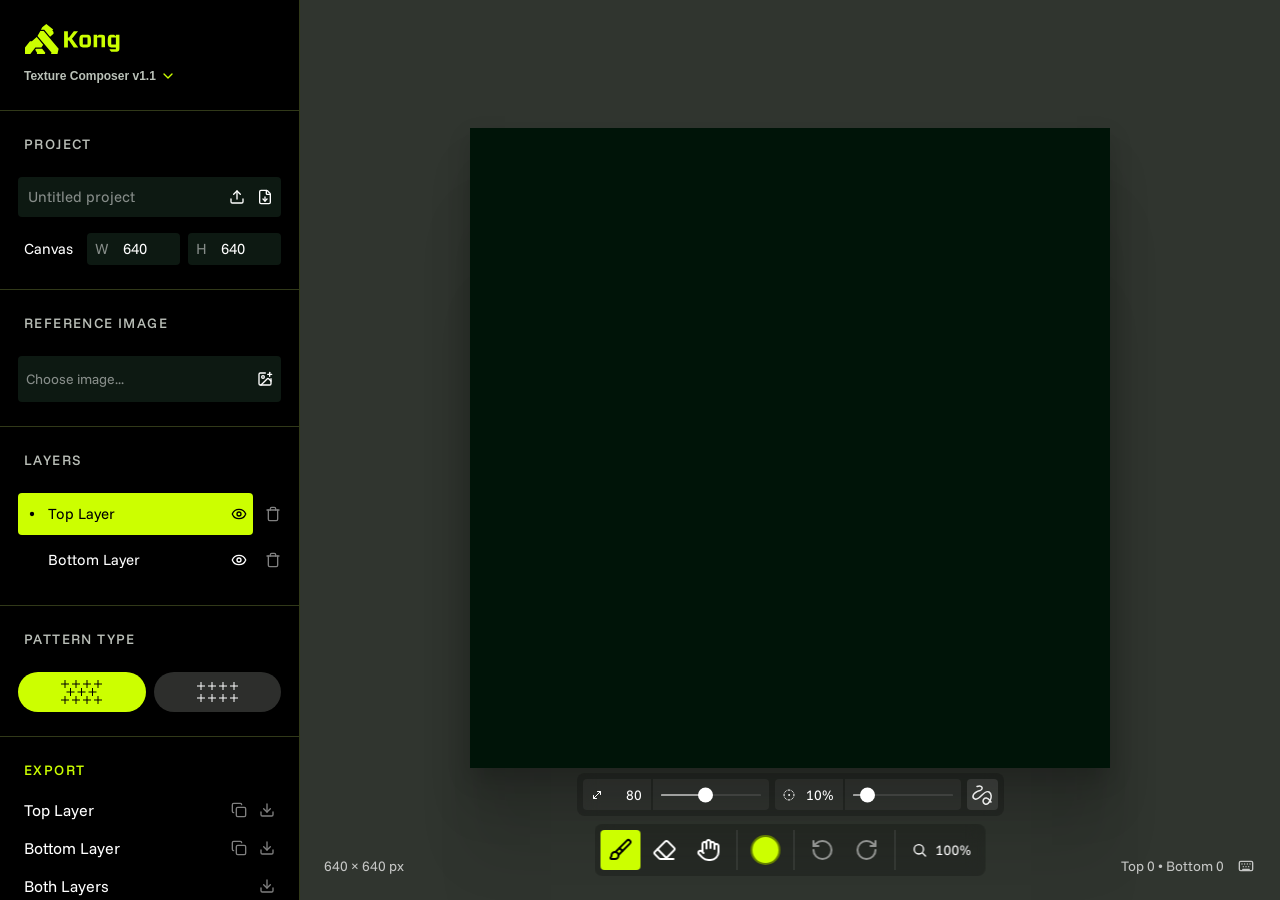
==== commit d003a064: "Add Kong favicon and update page title" ====
--- a/index.html
+++ b/index.html
@@ -9,1858 +9,9 @@
       href="https://fonts.googleapis.com/css2?family=Funnel+Sans:wght@400;500;600;700&display=swap"
       rel="stylesheet"
     />
-    <title>Halftone Pattern Generator</title>
-    <style>
-      :root {
-        --bg: #0f2818;
-        --bg-deep: #001408;
-        --panel: #000000;
-        --panel-border: #313919;
-        --surface: rgba(255, 255, 255, 0.1);
-        --surface-strong: rgba(86, 167, 120, 0.15);
-        --text: #ffffff;
-        --text-muted: rgba(231, 237, 229, 0.8);
-        --text-dim: rgba(255, 255, 255, 0.5);
-        --accent: #ccff00;
-        --accent-text: #000000;
-        --danger: #c52d2d;
-        --canvas-bg: #001408;
-        --canvas-shadow:
-          0 246px 69px rgba(0, 0, 0, 0),
-          0 157px 63px rgba(0, 0, 0, 0.02),
-          0 88px 53px rgba(0, 0, 0, 0.08),
-          0 39px 39px rgba(0, 0, 0, 0.13),
-          0 10px 22px rgba(0, 0, 0, 0.15);
-      }
-
-      * {
-        box-sizing: border-box;
-      }
-
-      body {
-        margin: 0;
-        min-height: 100vh;
-        overflow: hidden;
-        font-family: "Funnel Sans", "Avenir Next", "Segoe UI", sans-serif;
-        -webkit-font-smoothing: antialiased;
-        -moz-osx-font-smoothing: grayscale;
-        text-rendering: optimizeLegibility;
-        color: var(--text);
-        background:
-          linear-gradient(90deg, rgba(255, 255, 255, 0.08) 0%, rgba(255, 255, 255, 0.08) 100%),
-          linear-gradient(90deg, var(--bg) 0%, var(--bg) 100%);
-      }
-
-      body.is-scrubbing-size {
-        cursor: ew-resize;
-        user-select: none;
-      }
-
-      button,
-      input,
-      textarea {
-        font: inherit;
-      }
-
-      button {
-        border: 0;
-        background: none;
-        color: inherit;
-        cursor: pointer;
-      }
-
-      .shell {
-        display: grid;
-        grid-template-columns: 300px minmax(0, 1fr);
-        width: 100vw;
-        height: 100vh;
-      }
-
-      .sidebar {
-        display: flex;
-        flex-direction: column;
-        width: 300px;
-        min-width: 300px;
-        max-width: 300px;
-        background: var(--panel);
-        border-right: 1px solid var(--panel-border);
-        overflow-y: auto;
-        overflow-x: hidden;
-        scrollbar-width: thin;
-        scrollbar-color: rgba(255, 255, 255, 0.14) transparent;
-      }
-
-      .sidebar::-webkit-scrollbar {
-        width: 10px;
-      }
-
-      .sidebar::-webkit-scrollbar-track {
-        background: transparent;
-      }
-
-      .sidebar::-webkit-scrollbar-thumb {
-        background: rgba(255, 255, 255, 0.14);
-        border: 3px solid transparent;
-        border-radius: 999px;
-        background-clip: padding-box;
-      }
-
-      .sidebar::-webkit-scrollbar-thumb:hover {
-        background: rgba(255, 255, 255, 0.22);
-        background-clip: padding-box;
-      }
-
-      .sidebar-header {
-        padding: 24px;
-        border-bottom: 1px solid var(--panel-border);
-      }
-
-      .brand-row {
-        display: flex;
-        flex-direction: column;
-        align-items: flex-start;
-        gap: 12px;
-      }
-
-      .brand-actions {
-        width: auto;
-        display: inline-flex;
-        align-items: flex-start;
-        min-width: 0;
-        padding-top: 0;
-      }
-
-      .brand-logo {
-        display: inline-flex;
-        align-items: center;
-        color: var(--accent);
-        line-height: 1;
-      }
-
-      .brand-mark {
-        width: 96px;
-        height: 30px;
-        display: block;
-      }
-
-      .brand-version {
-        color: #bac1b8;
-        font-size: 12px;
-        font-weight: 500;
-        line-height: 20px;
-        text-align: right;
-        white-space: nowrap;
-      }
-
-      .mode-switch {
-        position: relative;
-        width: auto;
-        min-width: 0;
-        height: 20px;
-        display: inline-flex;
-        align-items: center;
-        justify-content: flex-start;
-        cursor: pointer;
-      }
-
-      .mode-select {
-        width: auto;
-        min-width: 0;
-        height: 20px;
-        padding: 0 20px 0 0;
-        border: 0;
-        border-radius: 0;
-        background: transparent;
-        color: #bac1b8;
-        font-size: 12px;
-        font-weight: 700;
-        line-height: 20px;
-        appearance: none;
-        outline: none;
-        text-align: left;
-        white-space: nowrap;
-        cursor: pointer;
-      }
-
-      .mode-switch-icon {
-        position: absolute;
-        top: 50%;
-        right: 0;
-        width: 16px;
-        height: 16px;
-        color: var(--accent);
-        transform: translateY(-50%);
-        pointer-events: none;
-        display: inline-flex;
-        align-items: center;
-        justify-content: center;
-        opacity: 1;
-        z-index: 1;
-        flex: 0 0 16px;
-        pointer-events: none;
-      }
-
-      .mode-switch-icon svg {
-        width: 16px;
-        height: 16px;
-        display: block;
-        overflow: visible;
-      }
-
-      .sidebar-section {
-        padding: 24px 18px;
-        border-bottom: 1px solid var(--panel-border);
-        display: grid;
-        gap: 24px;
-      }
-
-      .sidebar-section.actions-section {
-        min-height: 0;
-        flex: 1 0 auto;
-        display: flex;
-        flex-direction: column;
-        justify-content: flex-end;
-        gap: 16px;
-      }
-
-      .section-title {
-        padding: 0 6px;
-        color: var(--text-muted);
-        font-size: 14px;
-        font-weight: 500;
-        letter-spacing: 1.4px;
-        line-height: 18px;
-        text-transform: uppercase;
-      }
-
-      strong {
-        font-weight: 500;
-      }
-
-      .stack {
-        display: grid;
-        gap: 16px;
-      }
-
-      .canvas-size-row {
-        display: grid;
-        grid-template-columns: minmax(0, auto) minmax(0, 1fr) minmax(0, 1fr);
-        align-items: center;
-        gap: 8px;
-        width: 100%;
-      }
-
-      .canvas-size-row > * {
-        min-width: 0;
-      }
-
-      .field-label {
-        padding: 0 6px;
-        color: var(--text);
-        font-size: 15px;
-        line-height: 30px;
-        white-space: nowrap;
-        max-width: 100%;
-      }
-
-      .project-row,
-      .layer-subrow,
-      .field-pill,
-      .compact-control,
-      .floating-toolbar,
-      .tool-cluster,
-      .tool-segment,
-      .style-button,
-      .layer-row {
-        border-radius: 4px;
-      }
-
-      .project-row,
-      .field-pill,
-      .layer-subrow,
-      .style-button {
-        background: var(--surface-strong);
-      }
-
-      .project-row {
-        height: 40px;
-        display: flex;
-        align-items: center;
-        gap: 12px;
-        padding: 12px 8px;
-      }
-
-      .project-name-input {
-        flex: 1 1 auto;
-        min-width: 0;
-        border: 0;
-        outline: none;
-        background: transparent;
-        color: var(--text);
-        font-size: 15px;
-        line-height: 30px;
-      }
-
-      .project-name-input::placeholder {
-        color: var(--text);
-        opacity: 0.5;
-      }
-
-      .icon-button,
-      .icon-button-sm {
-        display: inline-flex;
-        align-items: center;
-        justify-content: center;
-        padding: 0;
-        color: inherit;
-      }
-
-      .icon-button {
-        width: 24px;
-        height: 24px;
-      }
-
-      .icon-button-sm {
-        width: 16px;
-        height: 16px;
-      }
-
-      .field-pill {
-        min-width: 0;
-        width: 100%;
-        display: flex;
-        align-items: center;
-        gap: 12px;
-        height: 32px;
-        padding: 12px 8px;
-        overflow: hidden;
-      }
-
-      .field-code {
-        opacity: 0.5;
-        color: var(--text);
-        font-size: 15px;
-        line-height: 30px;
-      }
-
-      .field-code.scrub-handle {
-        cursor: ew-resize;
-        user-select: none;
-      }
-
-      .field-number {
-        flex: 1 1 auto;
-        min-width: 0;
-        border: 0;
-        outline: none;
-        background: transparent;
-        color: var(--text);
-        font-size: 15px;
-        line-height: 30px;
-        -moz-appearance: textfield;
-        appearance: textfield;
-      }
-
-      .field-number::-webkit-outer-spin-button,
-      .field-number::-webkit-inner-spin-button {
-        -webkit-appearance: none;
-        margin: 0;
-      }
-
-      .layer-list {
-        display: grid;
-        gap: 4px;
-      }
-
-      .layer-card {
-        display: flex;
-        align-items: center;
-        gap: 12px;
-      }
-
-      .layer-card.is-hidden-in-layers {
-        display: none;
-      }
-
-      .layer-row {
-        display: flex;
-        align-items: center;
-        gap: 8px;
-        flex: 1 1 auto;
-        min-width: 0;
-        min-height: 40px;
-        padding: 6px;
-        text-align: left;
-        color: var(--text);
-      }
-
-      .layer-row.active {
-        background: var(--accent);
-        color: var(--accent-text);
-      }
-
-      .layer-state-icon {
-        display: inline-flex;
-        align-items: center;
-        justify-content: center;
-        width: 16px;
-        height: 16px;
-        flex: 0 0 16px;
-        order: -1;
-      }
-
-      .layer-state-icon svg {
-        width: 16px;
-        height: 16px;
-      }
-
-      .layer-row:not(.active) .layer-state-icon {
-        visibility: hidden;
-      }
-
-      .layer-name {
-        flex: 0 1 auto;
-        min-width: 0;
-        font-size: 15px;
-        line-height: 30px;
-      }
-
-      .layer-row.is-hidden-layer .layer-name {
-        opacity: 0.5;
-      }
-
-      .layer-row.is-hidden-layer .layer-visibility-button {
-        opacity: 0.5;
-      }
-
-      .layer-row.is-hidden-layer:not(.active) .layer-state-icon {
-        opacity: 0.5;
-      }
-
-      .layer-visibility-button {
-        order: 3;
-        margin-left: auto;
-      }
-
-      .layer-delete-button {
-        color: #ffffff;
-        opacity: 1;
-        transition: opacity 150ms ease;
-      }
-
-      .layer-delete-button.is-disabled {
-        opacity: 0.5;
-      }
-
-      .layer-expand-button {
-        display: none !important;
-      }
-
-      .layer-children {
-        display: none !important;
-      }
-
-      .layer-children.open {
-        display: none !important;
-      }
-
-      .layer-subrow {
-        min-height: 32px;
-        display: flex;
-        align-items: center;
-        gap: 8px;
-        padding: 8px;
-        margin-left: 34px;
-        width: calc(100% - 34px);
-        min-width: 0;
-      }
-
-      .layer-subrow.is-placeholder .subrow-text {
-        opacity: 0.5;
-      }
-
-      .subrow-text {
-        flex: 1 1 auto;
-        min-width: 0;
-        font-size: 14px;
-        line-height: 30px;
-        overflow: hidden;
-        text-overflow: ellipsis;
-        white-space: nowrap;
-      }
-
-      .compact-control {
-        background: var(--surface);
-        display: flex;
-        align-items: center;
-        gap: 12px;
-        width: calc(100% - 34px);
-        min-width: 0;
-        padding: 8px;
-        margin-left: 34px;
-        overflow: hidden;
-      }
-
-      .compact-control .range-value {
-        min-width: 36px;
-        font-size: 14px;
-        line-height: 30px;
-      }
-
-      .image-stack {
-        display: grid;
-        gap: 8px;
-        width: 100%;
-      }
-
-      .image-file-row {
-        min-height: 40px;
-        display: flex;
-        align-items: center;
-        gap: 12px;
-        width: 100%;
-        min-width: 0;
-        padding: 8px;
-        border-radius: 4px;
-        background: #0d1912;
-        overflow: visible;
-      }
-
-      .image-file-main {
-        flex: 1 1 auto;
-        min-width: 0;
-        display: flex;
-        align-items: center;
-        padding: 0;
-        text-align: left;
-        color: inherit;
-        overflow: hidden;
-      }
-
-      .image-file-label {
-        flex: 1 1 auto;
-        min-width: 0;
-        overflow: hidden;
-        text-overflow: ellipsis;
-        white-space: nowrap;
-        font-size: 14px;
-        line-height: 30px;
-      }
-
-      .image-file-row.is-empty .image-file-label {
-        opacity: 0.5;
-      }
-
-      .image-action-button {
-        flex: 0 0 auto;
-        flex-shrink: 0;
-      }
-
-      .is-hidden {
-        display: none !important;
-      }
-
-      .accent-icon-button {
-        color: var(--accent);
-      }
-
-      .supporting-image-section .accent-icon-button {
-        color: var(--text);
-      }
-
-      .project-row .accent-icon-button {
-        color: var(--text);
-      }
-
-      .image-action-button.is-danger {
-        color: var(--danger);
-      }
-
-      .export-action-button.is-disabled {
-        opacity: 0.5;
-        pointer-events: none;
-      }
-
-      .image-opacity-row {
-        min-height: 46px;
-        display: grid;
-        gap: 0;
-        width: 100%;
-        padding: 0;
-        border-radius: 4px;
-      }
-
-      .image-opacity-row.is-disabled {
-        opacity: 0.5;
-      }
-
-      .image-opacity-header {
-        display: flex;
-        align-items: center;
-        justify-content: space-between;
-        min-height: 30px;
-        padding: 0 8px;
-      }
-
-      .image-opacity-label {
-        font-size: 14px;
-        line-height: 30px;
-        color: var(--text);
-      }
-
-      .image-opacity-readout {
-        display: inline-flex;
-        align-items: center;
-        gap: 8px;
-      }
-
-      .image-opacity-readout .range-value {
-        width: 35px;
-        min-width: 35px;
-        text-align: right;
-        font-size: 14px;
-        line-height: 30px;
-      }
-
-      .image-opacity-row .range-track {
-        width: 100%;
-        height: 15px;
-      }
-
-      .image-opacity-row .range-track::before,
-      .image-opacity-row .range-track::after {
-        height: 1px;
-      }
-
-      .image-opacity-row .range-track input[type="range"] {
-        left: 0;
-        width: 100%;
-        height: 29px;
-      }
-
-      .image-opacity-row input[type="range"]::-webkit-slider-thumb {
-        width: 15px;
-        height: 15px;
-        margin-top: 0;
-        border: 0;
-      }
-
-      .image-opacity-row input[type="range"]::-moz-range-thumb {
-        width: 15px;
-        height: 15px;
-        border: 0;
-      }
-
-      .image-opacity-row button[disabled],
-      .image-opacity-row input[disabled] {
-        cursor: default;
-      }
-
-      .range-track {
-        position: relative;
-        flex: 1 1 auto;
-        min-width: 0;
-        height: 15px;
-      }
-
-      .range-track::before {
-        content: "";
-        position: absolute;
-        left: 0;
-        top: 50%;
-        width: 100%;
-        height: 1px;
-        transform: translateY(-50%);
-        background: rgba(255, 255, 255, 0.2);
-        border-radius: 4px;
-      }
-
-      .range-track::after {
-        content: "";
-        position: absolute;
-        left: 0;
-        top: 50%;
-        width: var(--range-fill, 0%);
-        height: 1px;
-        transform: translateY(-50%);
-        background: rgba(255, 255, 255, 1);
-        border-radius: 4px;
-      }
-
-      .range-track input[type="range"] {
-        position: absolute;
-        left: -7px;
-        top: 50%;
-        width: calc(100% + 14px);
-        height: 29px;
-        margin: 0;
-        background: transparent;
-        border: 0;
-        outline: none;
-        box-shadow: none;
-        accent-color: transparent;
-        transform: translateY(-50%);
-        -webkit-appearance: none;
-        appearance: none;
-      }
-
-      input[type="range"]::-webkit-slider-runnable-track {
-        -webkit-appearance: none;
-        height: 15px;
-        background: transparent;
-        border: 0;
-        box-shadow: none;
-      }
-
-      input[type="range"]::-moz-range-track {
-        height: 15px;
-        background: transparent;
-        border: 0;
-        box-shadow: none;
-      }
-
-      input[type="range"]::-webkit-slider-thumb {
-        -webkit-appearance: none;
-        appearance: none;
-        width: 29px;
-        height: 29px;
-        margin-top: -7px;
-        border: 7px solid transparent;
-        box-sizing: border-box;
-        border-radius: 50%;
-        background: #ffffff;
-        background-clip: padding-box;
-        cursor: pointer;
-      }
-
-      input[type="range"]::-moz-range-thumb {
-        width: 29px;
-        height: 29px;
-        border: 7px solid transparent;
-        box-sizing: border-box;
-        border-radius: 50%;
-        background: #ffffff;
-        background-clip: padding-box;
-        cursor: pointer;
-      }
-
-      .style-grid {
-        display: grid;
-        grid-template-columns: 1fr 1fr;
-        gap: 8px;
-      }
-
-      .mode-panel {
-        display: none;
-      }
-
-      [data-mode-scope="image"] {
-        display: none;
-      }
-
-      [data-mode-scope="texture-only"] {
-        display: none;
-      }
-
-      body[data-generator-mode="texture"] [data-mode-scope="texture"] {
-        display: grid;
-      }
-
-      body[data-generator-mode="image"] [data-mode-scope="image"] {
-        display: grid;
-      }
-
-      body[data-generator-mode="texture"] [data-mode-scope="image"] {
-        display: none !important;
-      }
-
-      body[data-generator-mode="texture"] [data-mode-scope="texture-only"] {
-        display: grid;
-      }
-
-      body[data-generator-mode="image"] [data-mode-scope="texture-only"] {
-        display: none !important;
-      }
-
-      .texture-action-only,
-      .image-action-only {
-        display: none;
-      }
-
-      body[data-generator-mode="texture"] .texture-action-only {
-        display: inline;
-      }
-
-      body[data-generator-mode="image"] .image-action-only {
-        display: inline;
-      }
-
-      body[data-generator-mode="image"] #bottomActionRow,
-      body[data-generator-mode="image"] #bothActionRow {
-        display: none;
-      }
-
-      .image-generator-controls {
-        display: grid;
-        gap: 16px;
-      }
-
-      .generator-helper {
-        color: var(--text-dim);
-        font-size: 13px;
-        line-height: 18px;
-      }
-
-      .advanced-settings {
-        display: grid;
-        gap: 12px;
-      }
-
-      .advanced-setting-row {
-        display: grid;
-        gap: 6px;
-      }
-
-      .advanced-setting-header {
-        display: flex;
-        align-items: center;
-        justify-content: space-between;
-        gap: 12px;
-        padding: 0 6px;
-      }
-
-      .advanced-setting-label {
-        min-width: 0;
-        color: var(--text);
-        font-size: 14px;
-        line-height: 18px;
-      }
-
-      .advanced-setting-value {
-        flex: 0 0 auto;
-        color: rgba(255, 255, 255, 0.72);
-        font-size: 14px;
-        line-height: 18px;
-        text-align: right;
-        white-space: nowrap;
-      }
-
-      .style-button {
-        display: flex;
-        align-items: center;
-        justify-content: center;
-        height: 40px;
-        min-height: 40px;
-        padding: 8px 12px;
-        background: #2d2e2c;
-        border-radius: 999px;
-        color: var(--text);
-      }
-
-      .style-button.active {
-        background: var(--accent);
-        color: var(--accent-text);
-      }
-
-      .style-button .sidebar-pattern-icon {
-        width: auto;
-        height: 24px;
-      }
-
-      .style-button .sidebar-pattern-icon svg {
-        width: auto;
-        height: 24px;
-        stroke: currentColor;
-        stroke-width: 1;
-      }
-
-      [data-tooltip] {
-        position: relative;
-      }
-
-      .app-tooltip {
-        position: fixed;
-        left: 0;
-        top: 0;
-        z-index: 3000;
-        display: inline-flex;
-        align-items: center;
-        justify-content: center;
-        max-width: min(280px, calc(100vw - 16px));
-        padding: 6px 8px;
-        border-radius: 6px;
-        background: rgba(0, 0, 0, 0.88);
-        color: #ffffff;
-        font-size: 12px;
-        line-height: 1.2;
-        white-space: nowrap;
-        pointer-events: none;
-        opacity: 0;
-        transform: translateY(10px);
-        transition:
-          opacity 250ms cubic-bezier(0.8, 0.07, 0.36, 1),
-          transform 250ms cubic-bezier(0.8, 0.07, 0.36, 1);
-      }
-
-      .app-tooltip.is-visible {
-        opacity: 1;
-        transform: translateY(0);
-      }
-
-      .app-tooltip.is-light {
-        background: rgba(255, 255, 255, 0.96);
-        color: #0d1912;
-      }
-
-      .app-tooltip-arrow {
-        position: absolute;
-        left: var(--tooltip-arrow-left, 50%);
-        top: calc(100% - 4px);
-        width: 8px;
-        height: 8px;
-        background: inherit;
-        transform: translateX(-50%) rotate(45deg);
-      }
-
-      .app-tooltip-label {
-        position: relative;
-        z-index: 1;
-        overflow: hidden;
-        text-overflow: ellipsis;
-      }
-
-      .actions-list {
-        display: grid;
-        gap: 8px;
-      }
-
-      .action-row {
-        display: flex;
-        align-items: center;
-        gap: 12px;
-        padding: 0 6px;
-      }
-
-      .action-label {
-        flex: 1 1 auto;
-        min-width: 0;
-        font-size: 16px;
-        line-height: 30px;
-      }
-
-      .actions-section .section-title {
-        color: var(--accent);
-      }
-
-      .workspace {
-        position: relative;
-        min-width: 0;
-        min-height: 0;
-        overflow: hidden;
-        background: #30352f;
-      }
-
-      .canvas-stage {
-        position: relative;
-        width: 100%;
-        height: 100%;
-      }
-
-      .stage-header {
-        position: absolute;
-        top: 24px;
-        right: 24px;
-        z-index: 8;
-        display: flex;
-        align-items: center;
-        gap: 10px;
-        padding: 8px 10px;
-        border-radius: 8px;
-        background: rgba(0, 0, 0, 0.24);
-        backdrop-filter: blur(10px);
-      }
-
-      .stage-header .fit-button {
-        display: inline-flex;
-        align-items: center;
-        justify-content: center;
-        width: 28px;
-        height: 28px;
-        border-radius: 4px;
-        background: rgba(255, 255, 255, 0.1);
-      }
-
-      .stage-header .zoom-cluster {
-        display: flex;
-        align-items: center;
-        gap: 10px;
-      }
-
-      .stage-header .zoom-value {
-        min-width: 40px;
-        color: var(--text);
-        font-size: 14px;
-        line-height: 20px;
-        text-align: right;
-      }
-
-      .stage-header .zoom-slider {
-        width: 124px;
-      }
-
-      .overlay-wrap {
-        position: absolute;
-        inset: 0;
-        overflow: hidden;
-        cursor: default;
-        overscroll-behavior: contain;
-      }
-
-      .overlay-stage {
-        position: relative;
-        display: inline-grid;
-        place-items: center;
-        overflow: hidden;
-        background: var(--canvas-bg);
-        box-shadow: var(--canvas-shadow);
-      }
-
-      .reference-image {
-        position: absolute;
-        left: 0;
-        top: 0;
-        pointer-events: none;
-        user-select: none;
-        z-index: 1;
-        max-width: none;
-      }
-
-      .svg-preview {
-        position: absolute;
-        inset: 0;
-        display: grid;
-        place-items: center;
-        pointer-events: none;
-      }
-
-      .svg-preview.back {
-        z-index: 0;
-      }
-
-      .svg-preview.front {
-        z-index: 2;
-      }
-
-      .svg-preview svg {
-        display: block;
-        background: transparent;
-      }
-
-      .zoom-shell {
-        position: absolute;
-        left: 50%;
-        top: 50%;
-        transform-origin: center center;
-        will-change: transform;
-        overflow: visible;
-      }
-
-      .image-transform-overlay {
-        position: absolute;
-        inset: 0;
-        overflow: visible;
-        pointer-events: none;
-        z-index: 6;
-      }
-
-      .image-transform-bounds {
-        position: absolute;
-        box-sizing: border-box;
-        border: 0;
-        box-shadow: inset 0 0 0 0.5px rgba(255, 255, 255, 0.92);
-        pointer-events: none;
-      }
-
-      .image-transform-bounds.is-hidden {
-        display: none !important;
-      }
-
-      .image-transform-handle {
-        position: absolute;
-        width: 12px;
-        height: 12px;
-        min-width: 12px;
-        min-height: 12px;
-        margin: 0;
-        padding: 0;
-        display: block;
-        box-sizing: border-box;
-        border-radius: 0;
-        border: 0;
-        background: transparent;
-        box-shadow: none;
-        font-size: 0;
-        line-height: 0;
-        pointer-events: auto;
-        transform: translate(-50%, -50%);
-        appearance: none;
-        -webkit-appearance: none;
-      }
-
-      .image-transform-handle::before {
-        content: "";
-        position: absolute;
-        left: 50%;
-        top: 50%;
-        width: 4px;
-        height: 4px;
-        background: #ffffff;
-        transform: translate(-50%, -50%);
-      }
-
-      .image-transform-handle[data-corner="nw"],
-      .image-transform-handle[data-corner="se"] {
-        cursor: nwse-resize;
-      }
-
-      .image-transform-handle[data-corner="ne"],
-      .image-transform-handle[data-corner="sw"] {
-        cursor: nesw-resize;
-      }
-
-      .image-transform-handle[data-corner="n"],
-      .image-transform-handle[data-corner="s"] {
-        cursor: ns-resize;
-      }
-
-      .image-transform-handle[data-corner="e"],
-      .image-transform-handle[data-corner="w"] {
-        cursor: ew-resize;
-      }
-
-      .image-transform-handle[data-corner="nw"] {
-        left: 0;
-        top: 0;
-      }
-
-      .image-transform-handle[data-corner="ne"] {
-        left: 100%;
-        top: 0;
-      }
-
-      .image-transform-handle[data-corner="sw"] {
-        left: 0;
-        top: 100%;
-      }
-
-      .image-transform-handle[data-corner="se"] {
-        left: 100%;
-        top: 100%;
-      }
-
-      .image-transform-handle[data-corner="n"] {
-        left: 50%;
-        top: 0;
-      }
-
-      .image-transform-handle[data-corner="e"] {
-        left: 100%;
-        top: 50%;
-      }
-
-      .image-transform-handle[data-corner="s"] {
-        left: 50%;
-        top: 100%;
-      }
-
-      .image-transform-handle[data-corner="w"] {
-        left: 0;
-        top: 50%;
-      }
-
-      canvas {
-        display: block;
-        position: relative;
-        z-index: 3;
-        touch-action: none;
-        background: transparent;
-      }
-
-      .cursor-ring {
-        position: absolute;
-        border: 1px solid rgba(17, 17, 17, 0.75);
-        border-radius: 50%;
-        pointer-events: none;
-        transform: translate(-50%, -50%);
-        z-index: 4;
-        box-shadow: 0 0 0 1px rgba(255, 255, 255, 0.9);
-        opacity: 0;
-        overflow: hidden;
-      }
-
-      .cursor-fill {
-        position: absolute;
-        inset: 0;
-        border-radius: 50%;
-        background: radial-gradient(circle, rgba(204, 255, 0, 1) 0%, rgba(204, 255, 0, 0.98) 18%, rgba(204, 255, 0, 0.82) 42%, rgba(204, 255, 0, 0.34) 68%, rgba(204, 255, 0, 0.08) 86%, rgba(204, 255, 0, 0) 100%);
-        pointer-events: none;
-      }
-
-      .cursor-readout {
-        position: absolute;
-        left: calc(100% + 12px);
-        top: 0;
-        min-width: 112px;
-        padding: 8px 10px;
-        border-radius: 8px;
-        background: rgba(0, 0, 0, 0.88);
-        color: #fff;
-        font-size: 0.68rem;
-        line-height: 1.2;
-        letter-spacing: 0.05em;
-        text-transform: uppercase;
-        box-shadow: 0 10px 20px rgba(0, 0, 0, 0.18);
-        opacity: 0;
-        transform: translateY(-6px);
-        transition: opacity 120ms ease, transform 120ms ease;
-        pointer-events: none;
-        white-space: nowrap;
-      }
-
-      .cursor-readout.visible {
-        opacity: 1;
-        transform: translateY(0);
-      }
-
-      .overlay-wrap.pan-ready {
-        cursor: grab;
-      }
-
-      .overlay-wrap.move-ready {
-        cursor: grab;
-      }
-
-      .overlay-wrap.panning {
-        cursor: grabbing;
-      }
-
-      .overlay-wrap.moving-pattern {
-        cursor: grabbing;
-      }
-
-      .overlay-wrap.image-drag-ready {
-        cursor: grab;
-      }
-
-      .overlay-wrap.image-dragging {
-        cursor: grabbing;
-      }
-
-      .status-bar {
-        position: absolute;
-        left: 24px;
-        right: 24px;
-        bottom: 24px;
-        z-index: 7;
-        display: flex;
-        align-items: center;
-        justify-content: space-between;
-        gap: 12px;
-        color: rgba(255, 255, 255, 0.72);
-        font-size: 14px;
-        line-height: 18px;
-      }
-
-      .status-meta {
-        display: inline-flex;
-        align-items: center;
-        gap: 12px;
-        min-width: 0;
-      }
-
-      .status-shortcut-button {
-        width: 20px;
-        height: 20px;
-        color: rgba(255, 255, 255, 0.72);
-        flex: 0 0 auto;
-      }
-
-      .status-shortcut-button:hover,
-      .status-shortcut-button:focus-visible {
-        color: rgba(255, 255, 255, 0.96);
-      }
-
-      .floating-controls {
-        position: absolute;
-        left: 50%;
-        bottom: 24px;
-        z-index: 8;
-        display: grid;
-        gap: 8px;
-        transform: translateX(-50%);
-        justify-items: center;
-      }
-
-      .top-shelf-stack {
-        position: relative;
-        width: 100%;
-        height: 43px;
-      }
-
-      .zoom-toolbar {
-        display: flex;
-        align-items: center;
-        gap: 6px;
-        width: max-content;
-        height: 43px;
-        padding: 6px;
-        background: rgba(0, 0, 0, 0.2);
-        backdrop-filter: blur(10px);
-        border-radius: 8px;
-      }
-
-      .zoom-toolbar-shell {
-        position: absolute;
-        left: 50%;
-        top: 0;
-        display: flex;
-        align-items: center;
-        justify-content: center;
-        height: 43px;
-        opacity: 1;
-        transform: translateX(-50%) translateY(0);
-        transition: opacity 250ms cubic-bezier(0.8, 0.07, 0.36, 1), transform 250ms cubic-bezier(0.8, 0.07, 0.36, 1);
-      }
-
-      .zoom-toolbar-shell.is-toolbar-hidden {
-        opacity: 0;
-        transform: translateX(-50%) translateY(20px);
-        pointer-events: none;
-      }
-
-      .zoom-toolbar-button,
-      .zoom-toolbar-icon-button {
-        display: inline-flex;
-        align-items: center;
-        justify-content: center;
-        gap: 4px;
-        height: 31px;
-        min-height: 31px;
-        padding: 0 8px;
-        border-radius: 4px;
-        background: rgba(255, 255, 255, 0.05);
-        color: rgba(255, 255, 255, 0.9);
-      }
-
-      .zoom-toolbar-button {
-        font-size: 14px;
-        line-height: 30px;
-        white-space: nowrap;
-      }
-
-      .zoom-toolbar-button.zoom-hundred {
-        width: 127px;
-        justify-content: flex-start;
-      }
-
-      .zoom-toolbar-button.zoom-fit {
-        width: 105px;
-        justify-content: flex-start;
-      }
-
-      .zoom-toolbar-icon-group {
-        display: flex;
-        align-items: center;
-        gap: 2px;
-        width: 66px;
-        height: 31px;
-        flex: 0 0 66px;
-      }
-
-      .zoom-toolbar-icon-button {
-        width: 32px;
-        flex: 0 0 32px;
-        padding: 0;
-      }
-
-      .floating-toolbar-shell {
-        position: absolute;
-        left: 50%;
-        top: 0;
-        display: flex;
-        align-items: center;
-        justify-content: center;
-        height: 43px;
-        opacity: 1;
-        transform: translateX(-50%) translateY(0);
-        transition: opacity 250ms cubic-bezier(0.8, 0.07, 0.36, 1), transform 250ms cubic-bezier(0.8, 0.07, 0.36, 1);
-      }
-
-      .floating-toolbar-shell.is-toolbar-hidden {
-        opacity: 0;
-        transform: translateX(-50%) translateY(20px);
-        pointer-events: none;
-      }
-
-      .floating-toolbar {
-        display: flex;
-        align-items: center;
-        justify-content: center;
-        gap: 6px;
-        width: max-content;
-        height: 43px;
-        padding: 6px;
-        background: rgba(0, 0, 0, 0.2);
-        backdrop-filter: blur(10px);
-        border-radius: 8px;
-      }
-
-      .color-swatch {
-        width: 28px;
-        height: 28px;
-        border: 1.4px solid rgba(0, 0, 0, 0.5);
-        border-radius: 999px;
-        background: var(--accent);
-      }
-
-      .floating-segment {
-        display: flex;
-        align-items: center;
-        gap: 2px;
-        width: 186px;
-        height: 31px;
-        flex: 0 0 186px;
-      }
-
-      .floating-pill {
-        display: flex;
-        align-items: center;
-        gap: 4px;
-        height: 31px;
-        min-height: 31px;
-        padding: 0 8px;
-        background: rgba(255, 255, 255, 0.05);
-      }
-
-      .floating-pill.leading {
-        width: 68px;
-        flex: 0 0 68px;
-        border-radius: 4px 0 0 4px;
-      }
-
-      .floating-pill.trailing {
-        width: 116px;
-        flex: 0 0 116px;
-        border-radius: 0 4px 4px 0;
-      }
-
-      .floating-pill.value-pill {
-        min-width: 68px;
-      }
-
-      .floating-pill.short-pill {
-        min-width: 68px;
-      }
-
-      .floating-pill .pill-value {
-        display: inline-block;
-        width: 35px;
-        font-size: 14px;
-        line-height: 30px;
-        text-align: right;
-      }
-
-      .floating-pill .slider-shell {
-        width: 100px;
-        height: 10px;
-        display: flex;
-        align-items: center;
-      }
-
-      .floating-toggle-button {
-        width: 31px;
-        height: 31px;
-        flex: 0 0 31px;
-        display: inline-flex;
-        align-items: center;
-        justify-content: center;
-        border-radius: 4px;
-        background: rgba(255, 255, 255, 0.1);
-        color: rgba(255, 255, 255, 0.9);
-      }
-
-      .floating-toggle-button.active {
-        background: var(--accent);
-        color: var(--accent-text);
-      }
-
-      .tool-cluster {
-        display: flex;
-        align-items: center;
-        gap: 8px;
-        height: 52px;
-        padding: 6px;
-        background: rgba(0, 0, 0, 0.2);
-        backdrop-filter: blur(10px);
-        justify-self: center;
-        width: max-content;
-        border-radius: 8px;
-      }
-
-      .tool-segment {
-        display: flex;
-        align-items: center;
-        gap: 4px;
-      }
-
-      .tool-divider {
-        width: 1px;
-        height: 40px;
-        background: rgba(255, 255, 255, 0.14);
-      }
-
-      .tool-button {
-        display: inline-flex;
-        align-items: center;
-        justify-content: center;
-        width: 40px;
-        height: 40px;
-        border-radius: 4px;
-        color: #ffffff;
-        opacity: 1;
-      }
-
-      .tool-button.active {
-        background: var(--accent);
-        color: var(--accent-text);
-        opacity: 1;
-      }
-
-      .tool-button.is-available {
-        color: #ffffff;
-        opacity: 1;
-      }
-
-      .tool-button.is-disabled {
-        color: #ffffff;
-        opacity: 0.5;
-      }
-
-      .tool-color {
-        position: relative;
-        width: 40px;
-        height: 40px;
-        flex: 0 0 40px;
-        display: inline-flex;
-        align-items: center;
-        justify-content: center;
-        border-radius: 4px;
-      }
-
-      .tool-color-inner {
-        position: relative;
-        width: 30px;
-        height: 30px;
-        flex: 0 0 30px;
-      }
-
-      .tool-color-input {
-        position: absolute;
-        inset: 0;
-        width: 100%;
-        height: 100%;
-        margin: 0;
-        opacity: 0;
-        cursor: pointer;
-      }
-
-      .tool-color-swatch {
-        position: absolute;
-        inset: 0;
-        border: 2px solid rgba(0, 0, 0, 0.5);
-        border-radius: 999px;
-        background: var(--accent);
-        pointer-events: none;
-      }
-
-      .tool-status-button {
-        display: inline-flex;
-        align-items: center;
-        justify-content: center;
-        gap: 4px;
-        width: 76px;
-        height: 40px;
-        padding: 0 8px;
-        border-radius: 4px;
-        background: transparent;
-        color: #ffffff;
-        opacity: 1;
-        font-size: 14px;
-        line-height: 30px;
-      }
-
-      .tool-status-button.active {
-        background: var(--accent);
-        color: var(--accent-text);
-        opacity: 1;
-      }
-
-      .tool-status-value {
-        display: inline-block;
-        min-width: 40px;
-        text-align: right;
-      }
-
-      .sidebar-icon,
-      .toolbar-icon,
-      .secondary-toolbar-icon,
-      .secondary-toolbar-toggle-icon {
-        display: inline-flex;
-        align-items: center;
-        justify-content: center;
-        flex: 0 0 auto;
-      }
-
-      .sidebar-icon {
-        width: 16px;
-        height: 16px;
-      }
-
-      .toolbar-icon,
-      .secondary-toolbar-toggle-icon {
-        width: 24px;
-        height: 24px;
-      }
-
-      .secondary-toolbar-icon {
-        width: 12px;
-        height: 12px;
-      }
-
-      .sidebar-icon svg,
-      .toolbar-icon svg,
-      .secondary-toolbar-icon svg,
-      .secondary-toolbar-toggle-icon svg {
-        width: 100%;
-        height: 100%;
-        stroke: currentColor;
-        fill: none;
-        stroke-width: 2;
-        stroke-linecap: round;
-        stroke-linejoin: round;
-      }
-
-      .brand-mark svg {
-        width: 100%;
-        height: 100%;
-      }
-
-      .icon-sprite {
-        position: absolute;
-        width: 0;
-        height: 0;
-        overflow: hidden;
-        pointer-events: none;
-      }
-
-      .is-hidden {
-        display: none !important;
-      }
-
-      .hidden-control {
-        position: absolute !important;
-        width: 1px !important;
-        height: 1px !important;
-        padding: 0 !important;
-        margin: -1px !important;
-        overflow: hidden !important;
-        clip: rect(0, 0, 0, 0) !important;
-        white-space: nowrap !important;
-        border: 0 !important;
-      }
-
-      .dialog-backdrop {
-        position: fixed;
-        inset: 0;
-        display: none;
-        place-items: center;
-        padding: 24px;
-        background: rgba(0, 0, 0, 0.42);
-        backdrop-filter: blur(14px);
-        -webkit-backdrop-filter: blur(14px);
-        z-index: 40;
-      }
-
-      .dialog-backdrop.visible {
-        display: grid;
-      }
-
-      .dialog {
-        width: min(460px, 100%);
-        padding: 22px;
-        border: 1px solid rgba(255, 255, 255, 0.12);
-        background: #102115;
-        color: var(--text);
-        box-shadow: 0 24px 60px rgba(0, 0, 0, 0.24);
-      }
-
-      .dialog h2 {
-        margin: 0 0 10px;
-        font-size: 1.15rem;
-      }
-
-      .dialog p {
-        margin: 0;
-        color: rgba(255, 255, 255, 0.72);
-        line-height: 1.5;
-      }
-
-      .dialog-actions {
-        display: grid;
-        grid-template-columns: repeat(3, minmax(0, 1fr));
-        gap: 10px;
-        margin-top: 18px;
-      }
-
-      .dialog-actions button {
-        min-height: 40px;
-        padding: 10px 12px;
-        border-radius: 4px;
-      }
-
-      .dialog-actions .primary {
-        background: var(--accent);
-        color: var(--accent-text);
-      }
-
-      .dialog-actions .secondary {
-        background: rgba(255, 255, 255, 0.12);
-        color: var(--text);
-      }
-
-      .shortcut-dialog {
-        width: min(760px, 100%);
-      }
-
-      .shortcut-dialog p {
-        margin-top: 6px;
-      }
-
-      .shortcut-list {
-        margin-top: 18px;
-        display: grid;
-        grid-template-columns: repeat(2, minmax(0, 1fr));
-        gap: 24px;
-        align-items: start;
-      }
-
-      .shortcut-column {
-        display: grid;
-        gap: 18px;
-      }
-
-      .shortcut-section {
-        display: grid;
-        gap: 10px;
-      }
-
-      .shortcut-section-title {
-        color: var(--text-muted);
-        font-size: 13px;
-        font-weight: 500;
-        letter-spacing: 1.2px;
-        line-height: 16px;
-        text-transform: uppercase;
-      }
-
-      .shortcut-row {
-        display: grid;
-        grid-template-columns: minmax(0, 170px) minmax(0, 1fr);
-        gap: 16px;
-        align-items: center;
-      }
-
-      .shortcut-keys {
-        display: flex;
-        flex-wrap: wrap;
-        gap: 6px;
-      }
-
-      .shortcut-key {
-        display: inline-flex;
-        align-items: center;
-        justify-content: center;
-        min-height: 28px;
-        padding: 0 10px;
-        border-radius: 4px;
-        border: 1px solid rgba(255, 255, 255, 0.12);
-        background: rgba(255, 255, 255, 0.08);
-        color: var(--text);
-        font-size: 13px;
-        line-height: 18px;
-        white-space: nowrap;
-      }
-
-      .shortcut-plus {
-        color: rgba(255, 255, 255, 0.5);
-        font-size: 13px;
-        line-height: 18px;
-      }
-
-      .shortcut-desc {
-        color: rgba(255, 255, 255, 0.78);
-        font-size: 14px;
-        line-height: 20px;
-      }
-
-      @media (max-width: 1200px) {
-        .floating-controls {
-          bottom: 20px;
-          transform: translateX(-50%) scale(0.96);
-          transform-origin: bottom center;
-        }
-      }
-
-      @media (max-width: 980px) {
-        body {
-          overflow: auto;
-        }
-
-        .shell {
-          grid-template-columns: 1fr;
-          height: auto;
-          min-height: 100vh;
-        }
-
-        .sidebar {
-          width: 100%;
-          min-width: 0;
-          max-width: none;
-          height: auto;
-        }
-
-        .workspace {
-          min-height: 72vh;
-        }
-
-        .stage-header {
-          top: 12px;
-          right: 12px;
-        }
-
-        .status-bar {
-          left: 12px;
-          right: 12px;
-          bottom: 12px;
-          font-size: 12px;
-        }
-
-        .shortcut-list {
-          grid-template-columns: minmax(0, 1fr);
-          gap: 18px;
-        }
-      }
-    </style>
+    <title>Kong - Texture tool</title>
+    <link rel="icon" href="./favicon.ico" sizes="any" />
+    <link rel="stylesheet" href="./shared.css" />
   </head>
   <body data-generator-mode="texture">
     <svg class="icon-sprite" aria-hidden="true" focusable="false" xmlns="http://www.w3.org/2000/svg">
@@ -2029,8 +180,8 @@
             <div class="brand-actions">
               <div class="mode-switch">
                 <select id="generatorModeSelect" class="mode-select" aria-label="Generator mode">
-                  <option value="texture" selected>Texture Composer v1.0</option>
-                  <option value="image">Pattern generator v0.2</option>
+                  <option value="texture" selected>Texture Composer v1.1</option>
+                  <option value="image">Pattern Generator v0.4</option>
                 </select>
                 <span class="mode-switch-icon" aria-hidden="true">
                   <svg viewBox="0 0 16 16" fill="none" xmlns="http://www.w3.org/2000/svg">
@@ -2835,3661 +986,6 @@
       <span class="app-tooltip-arrow" aria-hidden="true"></span>
     </div>
 
-    <script>
-      const IMAGE_MODE_FRAME_WIDTH = 290;
-      const IMAGE_MODE_FRAME_HEIGHT = 340;
-      const IMAGE_MODE_DEFAULT_ZOOM = 2;
-      const IMAGE_DENSITY_BASELINE = 2.2;
-      const TEXTURE_PATTERN_DEFAULTS = {
-        spacing: 14,
-        minDot: 0.4,
-        dotScale: 1,
-        strokeWidth: 1.6,
-        strokeTaper: 0.95,
-        sizeCurve: 1,
-        sizeCutoff: 0.8,
-        brushFlow: 0.25,
-        flowResponse: 2,
-      };
-      const IMAGE_PATTERN_DEFAULTS = {
-        spacing: 10,
-        minDot: 0.9,
-        dotScale: 1.5,
-        strokeWidth: 2,
-        strokeTaper: 0.95,
-        sizeCurve: 1.2,
-        sizeCutoff: 0.9,
-        brushFlow: 0.25,
-        flowResponse: 2,
-      };
-
-      const paintCanvas = document.getElementById("paintCanvas");
-      const paintCtx = paintCanvas.getContext("2d", { willReadFrequently: true });
-      const layerCanvases = {
-        front: document.createElement("canvas"),
-        back: document.createElement("canvas"),
-      };
-      const layerContexts = {
-        front: layerCanvases.front.getContext("2d", { willReadFrequently: true }),
-        back: layerCanvases.back.getContext("2d", { willReadFrequently: true }),
-      };
-      const frontSvgPreview = document.getElementById("frontSvgPreview");
-      const backSvgPreview = document.getElementById("backSvgPreview");
-      const canvasStatus = document.getElementById("canvasStatus");
-      const overlayWrap = document.querySelector(".overlay-wrap");
-      const overlayStage = document.querySelector(".overlay-stage");
-      const cursorRing = document.getElementById("cursorRing");
-      const cursorFill = document.getElementById("cursorFill");
-      const cursorReadout = document.getElementById("cursorReadout");
-      const referenceImage = document.getElementById("referenceImage");
-      const imageTransformBounds = document.getElementById("imageTransformBounds");
-      const imageHandleNW = document.getElementById("imageHandleNW");
-      const imageHandleN = document.getElementById("imageHandleN");
-      const imageHandleNE = document.getElementById("imageHandleNE");
-      const imageHandleE = document.getElementById("imageHandleE");
-      const imageHandleSW = document.getElementById("imageHandleSW");
-      const imageHandleS = document.getElementById("imageHandleS");
-      const imageHandleSE = document.getElementById("imageHandleSE");
-      const imageHandleW = document.getElementById("imageHandleW");
-      const zoomShell = document.getElementById("zoomShell");
-      const generatorModeSelect = document.getElementById("generatorModeSelect");
-
-      const referenceImageInput = document.getElementById("referenceImageInput");
-      const imageControlRow = document.getElementById("imageControlRow");
-      const imageOpacityRow = document.getElementById("imageOpacityRow");
-      const imageOpacityInput = document.getElementById("imageOpacityInput");
-      const imageOpacityValue = document.getElementById("imageOpacityValue");
-      const fitImageButton = document.getElementById("fitImageButton");
-      const clearImageButton = document.getElementById("clearImageButton");
-      const chooseImageButton = document.getElementById("chooseImageButton");
-      const replaceImageButton = document.getElementById("replaceImageButton");
-      const widthScrubHandle = document.getElementById("widthScrubHandle");
-      const heightScrubHandle = document.getElementById("heightScrubHandle");
-      const widthInput = document.getElementById("widthInput");
-      const heightInput = document.getElementById("heightInput");
-      const resizeButton = document.getElementById("resizeButton");
-      const projectNameInput = document.getElementById("projectNameInput");
-      const frontLayerVisibilityButton = document.getElementById("frontLayerVisibilityButton");
-      const frontLayerVisibilityIcon = document.getElementById("frontLayerVisibilityIcon");
-      const imageLayerVisibilityButton = document.getElementById("imageLayerVisibilityButton");
-      const imageLayerVisibilityIcon = document.getElementById("imageLayerVisibilityIcon");
-      const imageLayerExpandButton = null;
-      const backLayerVisibilityButton = document.getElementById("backLayerVisibilityButton");
-      const backLayerVisibilityIcon = document.getElementById("backLayerVisibilityIcon");
-      const imageLayerChildren = null;
-      const frontLayerDeleteButton = document.getElementById("frontLayerDeleteButton");
-      const backLayerDeleteButton = document.getElementById("backLayerDeleteButton");
-      const imageNameLabel = document.getElementById("imageNameLabel");
-
-      const frontLayerButton = document.getElementById("frontLayerButton");
-      const backLayerButton = document.getElementById("backLayerButton");
-      const paintModeButton = document.getElementById("paintModeButton");
-      const eraseModeButton = document.getElementById("eraseModeButton");
-      const moveModeButton = document.getElementById("moveModeButton");
-      const zoomModeButton = document.getElementById("zoomModeButton");
-      const zoomHundredButton = document.getElementById("zoomHundredButton");
-      const zoomFitButton = document.getElementById("zoomFitButton");
-      const zoomOutButton = document.getElementById("zoomOutButton");
-      const zoomInButton = document.getElementById("zoomInButton");
-      const overlayToggleVisibleButton = document.getElementById("overlayToggleVisibleButton");
-      const overlayToggleButton = document.getElementById("overlayToggleButton");
-      const brushSizeInput = document.getElementById("brushSizeInput");
-      const brushHardnessInput = document.getElementById("brushStrengthInput");
-      const brushFlowInput = document.getElementById("brushFlowInput");
-      const alignedGridButton = document.getElementById("alignedGridButton");
-      const staggeredGridButton = document.getElementById("staggeredGridButton");
-      const spacingInput = document.getElementById("spacingInput");
-      const minDotInput = document.getElementById("minDotInput");
-      const dotScaleInput = document.getElementById("dotScaleInput");
-      const strokeWidthInput = document.getElementById("strokeWidthInput");
-      const strokeTaperInput = document.getElementById("strokeTaperInput");
-      const sizeCurveInput = document.getElementById("sizeCurveInput");
-      const sizeCutoffInput = document.getElementById("sizeCutoffInput");
-      const dotColorInput = document.getElementById("dotColorInput");
-      const flowResponseInput = document.getElementById("flowResponseInput");
-      const zoomInput = document.getElementById("zoomInput");
-
-      const brushSizeValue = document.getElementById("brushSizeValue");
-      const brushHardnessValue = document.getElementById("brushStrengthValue");
-      const brushFlowValue = document.getElementById("brushFlowValue");
-      const spacingValue = document.getElementById("spacingValue");
-      const minDotValue = document.getElementById("minDotValue");
-      const dotScaleValue = document.getElementById("dotScaleValue");
-      const strokeWidthValue = document.getElementById("strokeWidthValue");
-      const strokeTaperValue = document.getElementById("strokeTaperValue");
-      const sizeCurveValue = document.getElementById("sizeCurveValue");
-      const sizeCutoffValue = document.getElementById("sizeCutoffValue");
-      const flowResponseValue = document.getElementById("flowResponseValue");
-      const zoomValue = document.getElementById("zoomValue");
-      const zoomStatusValue = document.getElementById("zoomStatusValue");
-      const dotColorVisible = document.getElementById("dotColorVisible");
-      const dotColorSwatch = document.getElementById("dotColorSwatch");
-
-      const clearButton = document.getElementById("clearButton");
-      const downloadFrontButton = document.getElementById("downloadFrontButton");
-      const downloadBackButton = document.getElementById("downloadBackButton");
-      const downloadBothButton = document.getElementById("downloadBothButton");
-      const topCopyButton = document.getElementById("topCopyButton");
-      const bottomCopyButton = document.getElementById("bottomCopyButton");
-      const saveProjectButton = document.getElementById("saveProjectButton");
-      const loadProjectVisibleButton = document.getElementById("loadProjectVisibleButton");
-      const loadImageProjectVisibleButton = document.getElementById("loadImageProjectVisibleButton");
-      const loadProjectButton = document.getElementById("loadProjectButton");
-      const loadProjectInput = document.getElementById("loadProjectInput");
-      const loadImageProjectInput = document.getElementById("loadImageProjectInput");
-      const copyButton = document.getElementById("copyButton");
-      const shortcutHelpButton = document.getElementById("shortcutHelpButton");
-      const patternSettingsSection = document.getElementById("patternSettingsSection");
-      const fitScreenButton = document.getElementById("fitScreenButton");
-      const undoButton = document.getElementById("undoButton");
-      const redoButton = document.getElementById("redoButton");
-      const markCountStatus = document.getElementById("markCountStatus");
-      const shortcutDialog = document.getElementById("shortcutDialog");
-      const shortcutDialogCloseButton = document.getElementById("shortcutDialogCloseButton");
-      const imageImportDialog = document.getElementById("imageImportDialog");
-      const imageImportDialogMessage = document.getElementById("imageImportDialogMessage");
-      const modeSwitchDialog = document.getElementById("modeSwitchDialog");
-      const modeSwitchDialogMessage = document.getElementById("modeSwitchDialogMessage");
-      const layerDeleteDialog = document.getElementById("layerDeleteDialog");
-      const layerDeleteDialogMessage = document.getElementById("layerDeleteDialogMessage");
-      const imageImportKeepButton = document.getElementById("imageImportKeepButton");
-      const imageImportDeleteButton = document.getElementById("imageImportDeleteButton");
-      const imageImportCancelButton = document.getElementById("imageImportCancelButton");
-      const modeSwitchCancelButton = document.getElementById("modeSwitchCancelButton");
-      const modeSwitchContinueButton = document.getElementById("modeSwitchContinueButton");
-      const layerDeleteCancelButton = document.getElementById("layerDeleteCancelButton");
-      const layerDeleteConfirmButton = document.getElementById("layerDeleteConfirmButton");
-      const appTooltip = document.getElementById("appTooltip");
-      const appTooltipLabel = document.getElementById("appTooltipLabel");
-      const imageLayerRow = imageControlRow;
-      const imageAdjustmentsSection = document.getElementById("imageAdjustmentsSection");
-      const zoomToolbarShell = document.querySelector(".zoom-toolbar-shell");
-      const floatingToolbarShell = document.querySelector(".floating-toolbar-shell");
-      const floatingToolbar = document.querySelector(".floating-toolbar");
-      const floatingControls = document.querySelector(".floating-controls");
-      const imageBrightnessInput = document.getElementById("imageBrightnessInput");
-      const imageContrastInput = document.getElementById("imageContrastInput");
-      const imageGammaInput = document.getElementById("imageGammaInput");
-      const imageCutoffInput = document.getElementById("imageCutoffInput");
-      const imageDensityInput = document.getElementById("imageDensityInput");
-      const imageScaleInput = document.getElementById("imageScaleInput");
-      const imageBrightnessValue = document.getElementById("imageBrightnessValue");
-      const imageContrastValue = document.getElementById("imageContrastValue");
-      const imageGammaValue = document.getElementById("imageGammaValue");
-      const imageCutoffValue = document.getElementById("imageCutoffValue");
-      const imageDensityValue = document.getElementById("imageDensityValue");
-      const imageScaleValue = document.getElementById("imageScaleValue");
-
-      const state = {
-        activeLayer: "front",
-        generatorMode: "texture",
-        mode: "paint",
-        lastPaintEraseMode: "paint",
-        drawing: false,
-        movingPattern: false,
-        adjustingBrush: false,
-        panKeyDown: false,
-        panning: false,
-        showOverlay: false,
-        brushSize: Number(brushSizeInput.value),
-        brushHardness: Number(brushHardnessInput.value) / 100,
-        brushFlow: IMAGE_PATTERN_DEFAULTS.brushFlow,
-        toolSettings: {
-          paint: {
-            size: Number(brushSizeInput.value),
-            hardness: Number(brushHardnessInput.value) / 100,
-          },
-          erase: {
-            size: Number(brushSizeInput.value),
-            hardness: Number(brushHardnessInput.value) / 100,
-          },
-        },
-        gridMode: "staggered",
-        spacing: IMAGE_PATTERN_DEFAULTS.spacing,
-        minDot: IMAGE_PATTERN_DEFAULTS.minDot,
-        dotScale: IMAGE_PATTERN_DEFAULTS.dotScale,
-        strokeWidth: IMAGE_PATTERN_DEFAULTS.strokeWidth,
-        strokeTaper: IMAGE_PATTERN_DEFAULTS.strokeTaper,
-        sizeCurve: IMAGE_PATTERN_DEFAULTS.sizeCurve,
-        sizeCutoff: IMAGE_PATTERN_DEFAULTS.sizeCutoff,
-        dotColor: dotColorInput.value,
-        flowResponse: IMAGE_PATTERN_DEFAULTS.flowResponse,
-        zoom: Number(zoomInput.value) / 100,
-        lastPoint: null,
-        pendingRender: false,
-        latestSvgs: {
-          front: "",
-          back: "",
-        },
-        latestCounts: {
-          front: 0,
-          back: 0,
-        },
-        layerHasContent: {
-          front: false,
-          back: false,
-        },
-        referenceImageUrl: "",
-        referenceImageWidth: 0,
-        referenceImageHeight: 0,
-        referenceImageName: "",
-        referenceImageOpacity: Number(imageOpacityInput.value) / 100,
-        projectName: projectNameInput.value.trim() || "Untitled project",
-        layerVisibility: {
-          front: true,
-          image: false,
-          back: true,
-        },
-        layerOpacity: {
-          front: 1,
-          image: Number(imageOpacityInput.value) / 100,
-          back: 1,
-        },
-        layerExpanded: {
-          front: false,
-          image: false,
-          back: true,
-        },
-        brushAdjustStartX: 0,
-        brushAdjustStartY: 0,
-        brushAdjustAnchorX: 0,
-        brushAdjustAnchorY: 0,
-        brushAdjustInitialSize: Number(brushSizeInput.value),
-        brushAdjustInitialHardness: Number(brushHardnessInput.value) / 100,
-        viewOffsetX: 0,
-        viewOffsetY: 0,
-        panStartX: 0,
-        panStartY: 0,
-        panInitialOffsetX: 0,
-        panInitialOffsetY: 0,
-        patternMoveStartX: 0,
-        patternMoveStartY: 0,
-        patternMoveDeltaX: 0,
-        patternMoveDeltaY: 0,
-        patternMoveSnapshots: null,
-        history: [],
-        redoHistory: [],
-        maxHistory: 40,
-        pointerInsideCanvas: false,
-        pointerClientX: 0,
-        pointerClientY: 0,
-        resizeDebounceId: 0,
-        resizeDebounceMode: "",
-        imageGenerationDebounceId: 0,
-        imageGenerationSequence: 0,
-        tooltipTarget: null,
-        tooltipTimerId: 0,
-        tooltipHideTimerId: 0,
-        sizeScrub: null,
-        imageDragging: false,
-        imageDragStartX: 0,
-        imageDragStartY: 0,
-        imageDragInitialOffsetX: 0,
-        imageDragInitialOffsetY: 0,
-        imageScaling: null,
-        imageTransformVisible: false,
-        patternSettingsByMode: {
-          texture: { ...TEXTURE_PATTERN_DEFAULTS },
-          image: { ...IMAGE_PATTERN_DEFAULTS },
-        },
-        imageGenerator: {
-          brightness: Number(imageBrightnessInput.value) / 100,
-          contrast: Number(imageContrastInput.value) / 100,
-          gamma: Number(imageGammaInput.value) / 100,
-          cutoff: Number(imageCutoffInput.value) / 100,
-          density: IMAGE_DENSITY_BASELINE,
-          imageScale: Number(imageScaleInput.value) / 100,
-          offsetX: 0,
-          offsetY: 0,
-        },
-      };
-
-      function clampBrushSize(value) {
-        return Math.max(2, Math.min(180, value));
-      }
-
-      function clampBrushHardness(value) {
-        return Math.max(0.01, Math.min(1, value));
-      }
-
-      function clampBrushFlow(value) {
-        return Math.max(0.01, Math.min(1, value));
-      }
-
-      function clampFlowResponse(value) {
-        return Math.max(0.2, Math.min(3, value));
-      }
-
-      function clampImageGamma(value) {
-        return Math.max(0.2, Math.min(3, value));
-      }
-
-      function clampImageCutoff(value) {
-        return Math.max(0.5, Math.min(1, value));
-      }
-
-      function clampImageDensity(value) {
-        return Math.max(0.4, Math.min(4.4, value));
-      }
-
-      function imageDensityToPercent(value) {
-        return (clampImageDensity(value) / IMAGE_DENSITY_BASELINE) * 100;
-      }
-
-      function imageDensityFromPercent(value) {
-        return clampImageDensity((value / 100) * IMAGE_DENSITY_BASELINE);
-      }
-
-      function clampImageScale(value) {
-        return Math.max(0.1, Math.min(3, value));
-      }
-
-      function clampZoom(value) {
-        return Math.max(0.25, Math.min(4, value));
-      }
-
-      function snapZoomToTenth(value) {
-        return Math.round(value * 10) / 10;
-      }
-
-      function setBrushSize(value) {
-        state.brushSize = Math.round(clampBrushSize(value));
-        state.toolSettings[state.mode].size = state.brushSize;
-        updateLabels();
-      }
-
-      function setBrushHardness(value) {
-        state.brushHardness = clampBrushHardness(value);
-        state.toolSettings[state.mode].hardness = state.brushHardness;
-        updateLabels();
-      }
-
-      function setBrushFlow(value) {
-        state.brushFlow = clampBrushFlow(value);
-        updateLabels();
-      }
-
-      function setFlowResponse(value) {
-        state.flowResponse = clampFlowResponse(value);
-        updateLabels();
-      }
-
-      function getCurrentPatternSettings() {
-        return {
-          spacing: state.spacing,
-          minDot: state.minDot,
-          dotScale: state.dotScale,
-          strokeWidth: state.strokeWidth,
-          strokeTaper: state.strokeTaper,
-          sizeCurve: state.sizeCurve,
-          sizeCutoff: state.sizeCutoff,
-          brushFlow: state.brushFlow,
-          flowResponse: state.flowResponse,
-        };
-      }
-
-      function syncCurrentModePatternSettings() {
-        state.patternSettingsByMode[state.generatorMode] = getCurrentPatternSettings();
-      }
-
-      function applyPatternSettings(settings) {
-        state.spacing = settings.spacing;
-        state.minDot = settings.minDot;
-        state.dotScale = settings.dotScale;
-        state.strokeWidth = settings.strokeWidth;
-        state.strokeTaper = settings.strokeTaper;
-        state.sizeCurve = settings.sizeCurve;
-        state.sizeCutoff = settings.sizeCutoff;
-        state.brushFlow = settings.brushFlow;
-        state.flowResponse = settings.flowResponse;
-      }
-
-      function setGeneratorMode(nextMode) {
-        if (nextMode !== "texture" && nextMode !== "image") {
-          return;
-        }
-        const previousMode = state.generatorMode;
-        if (previousMode === "texture" || previousMode === "image") {
-          syncCurrentModePatternSettings();
-        }
-        state.generatorMode = nextMode;
-        applyPatternSettings(state.patternSettingsByMode[nextMode]);
-        document.body.dataset.generatorMode = nextMode;
-        generatorModeSelect.value = nextMode;
-        if (nextMode === "image") {
-          if (
-            previousMode !== "image" ||
-            paintCanvas.width !== IMAGE_MODE_FRAME_WIDTH ||
-            paintCanvas.height !== IMAGE_MODE_FRAME_HEIGHT
-          ) {
-            resizeCanvasPreserveContent(IMAGE_MODE_FRAME_WIDTH, IMAGE_MODE_FRAME_HEIGHT);
-          }
-          state.zoom = IMAGE_MODE_DEFAULT_ZOOM;
-          centerViewport();
-          state.activeLayer = "front";
-          state.showOverlay = false;
-          state.imageTransformVisible = Boolean(state.referenceImageUrl);
-          hideCursorRing();
-          scheduleImageGeneration(true);
-        } else {
-          scheduleRender();
-          if (state.pointerInsideCanvas && (state.mode === "paint" || state.mode === "erase")) {
-          showCursorRing({
-            clientX: state.pointerClientX,
-            clientY: state.pointerClientY,
-          });
-          }
-        }
-        updateToggleButtons();
-        updateLabels();
-        updatePanCursor();
-      }
-
-      function switchMode(nextMode) {
-        if (nextMode !== "paint" && nextMode !== "erase" && nextMode !== "move" && nextMode !== "zoom") {
-          return;
-        }
-        const previousMode = state.mode;
-        state.mode = nextMode;
-        if (nextMode === "paint" || nextMode === "erase") {
-          state.lastPaintEraseMode = nextMode;
-        }
-        if (
-          (previousMode === "move" || previousMode === "zoom") !==
-          (nextMode === "move" || nextMode === "zoom")
-        ) {
-          setFloatingToolbarVisibility(nextMode === "move" || nextMode === "zoom");
-        }
-        if (previousMode === "zoom" || nextMode === "zoom") {
-          setZoomToolbarVisibility(nextMode !== "zoom");
-        }
-        if (nextMode === "move" || nextMode === "zoom") {
-          updateToggleButtons();
-          updatePanCursor();
-          hideCursorRing();
-          return;
-        }
-        const nextSettings = state.toolSettings[nextMode];
-        state.brushSize = Math.round(clampBrushSize(nextSettings.size));
-        state.brushHardness = clampBrushHardness(nextSettings.hardness);
-        updateToggleButtons();
-        updatePanCursor();
-        updateLabels();
-        if (state.pointerInsideCanvas) {
-          showCursorRing({
-            clientX: state.pointerClientX,
-            clientY: state.pointerClientY,
-          });
-        }
-      }
-
-      function setLayerOpacity(layerName, value) {
-        const nextOpacity = Math.max(0, Math.min(1, value));
-        state.layerOpacity[layerName] = nextOpacity;
-        if (layerName === "image") {
-          state.referenceImageOpacity = nextOpacity;
-        }
-        updateLabels();
-      }
-
-      function toggleLayerVisibility(layerName) {
-        if (layerName === "image" && !state.referenceImageUrl) {
-          return;
-        }
-        state.layerVisibility[layerName] = !state.layerVisibility[layerName];
-        updateToggleButtons();
-        updateLabels();
-      }
-
-      function toggleLayerExpanded(layerName) {
-        state.layerExpanded[layerName] = !state.layerExpanded[layerName];
-        updateToggleButtons();
-      }
-
-      function setZoom(value) {
-        state.zoom = clampZoom(snapZoomToTenth(value));
-        updateLabels();
-      }
-
-      function updateViewportTransform() {
-        zoomShell.style.transform = `translate(calc(-50% + ${Math.round(
-          state.viewOffsetX
-        )}px), calc(-50% + ${Math.round(state.viewOffsetY)}px)) scale(${state.zoom})`;
-        zoomShell.style.left = "50%";
-        zoomShell.style.top = "50%";
-        zoomShell.style.marginLeft = "0";
-        zoomShell.style.marginTop = "0";
-      }
-
-      function centerViewport() {
-        state.viewOffsetX = 0;
-        state.viewOffsetY = 0;
-        updateViewportTransform();
-      }
-
-      function resetView() {
-        state.zoom = 1;
-        centerViewport();
-        updateLabels();
-      }
-
-      function fitZoomToWorkspace() {
-        const padding = 64;
-        const availableWidth = Math.max(64, overlayWrap.clientWidth - padding);
-        const availableHeight = Math.max(64, overlayWrap.clientHeight - padding);
-        const nextZoom = Math.min(
-          availableWidth / Math.max(1, paintCanvas.width),
-          availableHeight / Math.max(1, paintCanvas.height)
-        );
-        state.zoom = clampZoom(snapZoomToTenth(nextZoom));
-        centerViewport();
-        updateLabels();
-      }
-
-      function getImagePlacementRect() {
-        const frameWidth = paintCanvas.width;
-        const frameHeight = paintCanvas.height;
-        const imageWidth = state.referenceImageWidth;
-        const imageHeight = state.referenceImageHeight;
-
-        if (!imageWidth || !imageHeight) {
-          return {
-            x: 0,
-            y: 0,
-            width: frameWidth,
-            height: frameHeight,
-            maxOffsetX: 0,
-            maxOffsetY: 0,
-          };
-        }
-
-        const coverScale = Math.max(frameWidth / imageWidth, frameHeight / imageHeight);
-        const renderedWidth = imageWidth * coverScale * state.imageGenerator.imageScale;
-        const renderedHeight = imageHeight * coverScale * state.imageGenerator.imageScale;
-        const offsetX = state.imageGenerator.offsetX;
-        const offsetY = state.imageGenerator.offsetY;
-
-        return {
-          x: (frameWidth - renderedWidth) * 0.5 + offsetX,
-          y: (frameHeight - renderedHeight) * 0.5 + offsetY,
-          width: renderedWidth,
-          height: renderedHeight,
-          maxOffsetX: Number.POSITIVE_INFINITY,
-          maxOffsetY: Number.POSITIVE_INFINITY,
-        };
-      }
-
-      function resetImagePlacement() {
-        state.imageGenerator.imageScale = 1;
-        state.imageGenerator.offsetX = 0;
-        state.imageGenerator.offsetY = 0;
-      }
-
-      function updateImageTransformOverlay() {
-        const shouldShow =
-          state.generatorMode === "image" &&
-          Boolean(state.referenceImageUrl) &&
-          state.imageTransformVisible;
-        imageTransformBounds.classList.toggle("is-hidden", !shouldShow);
-        if (!shouldShow) {
-          return;
-        }
-
-        const placement = getImagePlacementRect();
-        imageTransformBounds.style.left = `${placement.x}px`;
-        imageTransformBounds.style.top = `${placement.y}px`;
-        imageTransformBounds.style.width = `${placement.width}px`;
-        imageTransformBounds.style.height = `${placement.height}px`;
-      }
-
-      function updateReferenceImageTransform() {
-        const placement = getImagePlacementRect();
-        referenceImage.style.left = `${placement.x}px`;
-        referenceImage.style.top = `${placement.y}px`;
-        referenceImage.style.width = `${placement.width}px`;
-        referenceImage.style.height = `${placement.height}px`;
-        updateImageTransformOverlay();
-      }
-
-      function nudgeReferenceImage(deltaX, deltaY) {
-        if (state.generatorMode !== "image" || !state.referenceImageUrl || !state.imageTransformVisible) {
-          return false;
-        }
-        state.imageGenerator.offsetX += deltaX;
-        state.imageGenerator.offsetY += deltaY;
-        updateReferenceImageTransform();
-        scheduleImageGeneration();
-        return true;
-      }
-
-      function beginImageScale(corner, event) {
-        if (!state.referenceImageUrl || event.button !== 0) {
-          return;
-        }
-        event.preventDefault();
-        event.stopPropagation();
-        const handleElement = event.currentTarget instanceof HTMLElement ? event.currentTarget : null;
-        if (handleElement && typeof event.pointerId === "number") {
-          handleElement.setPointerCapture(event.pointerId);
-        }
-        const placement = getImagePlacementRect();
-        const stageRect = overlayStage.getBoundingClientRect();
-        const isWest = corner === "nw" || corner === "sw";
-        const isNorth = corner === "nw" || corner === "ne";
-        const isHorizontalEdge = corner === "e" || corner === "w";
-        const isVerticalEdge = corner === "n" || corner === "s";
-        const scaleX = paintCanvas.width / Math.max(1, stageRect.width);
-        const scaleY = paintCanvas.height / Math.max(1, stageRect.height);
-        const oppositeX =
-          corner === "w" || isWest ? placement.x + placement.width : placement.x;
-        const oppositeY =
-          corner === "n" || isNorth ? placement.y + placement.height : placement.y;
-
-        state.imageScaling = {
-          corner,
-          isWest,
-          isNorth,
-          isHorizontalEdge,
-          isVerticalEdge,
-          startRectLeft: placement.x,
-          startRectTop: placement.y,
-          startRectWidth: placement.width,
-          startRectHeight: placement.height,
-          startCenterX: placement.x + placement.width * 0.5,
-          startCenterY: placement.y + placement.height * 0.5,
-          oppositeX,
-          oppositeY,
-          stageLeft: stageRect.left,
-          stageTop: stageRect.top,
-          scaleX,
-          scaleY,
-          startScale: state.imageGenerator.imageScale,
-          startOffsetX: state.imageGenerator.offsetX,
-          startOffsetY: state.imageGenerator.offsetY,
-          pointerId: typeof event.pointerId === "number" ? event.pointerId : null,
-          handleElement,
-        };
-        document.body.classList.add("is-scrubbing-size");
-      }
-
-      function updateImageScale(event) {
-        if (!state.imageScaling) {
-          return;
-        }
-        const localX = (event.clientX - state.imageScaling.stageLeft) * state.imageScaling.scaleX;
-        const localY = (event.clientY - state.imageScaling.stageTop) * state.imageScaling.scaleY;
-        const preserveCenter = event.altKey;
-        const aspect =
-          state.imageScaling.startRectHeight <= 0
-            ? 1
-            : state.imageScaling.startRectWidth / state.imageScaling.startRectHeight;
-
-        let nextWidth;
-        let nextHeight;
-        let nextLeft;
-        let nextTop;
-
-        if (preserveCenter) {
-          if (state.imageScaling.isHorizontalEdge) {
-            const halfWidthFromCursor = Math.max(
-              1,
-              state.imageScaling.corner === "w"
-                ? state.imageScaling.startCenterX - localX
-                : localX - state.imageScaling.startCenterX
-            );
-            nextWidth = halfWidthFromCursor * 2;
-            nextHeight = nextWidth / aspect;
-          } else if (state.imageScaling.isVerticalEdge) {
-            const halfHeightFromCursor = Math.max(
-              1,
-              state.imageScaling.corner === "n"
-                ? state.imageScaling.startCenterY - localY
-                : localY - state.imageScaling.startCenterY
-            );
-            nextHeight = halfHeightFromCursor * 2;
-            nextWidth = nextHeight * aspect;
-          } else {
-            const halfWidthFromCursor = Math.max(
-              1,
-              state.imageScaling.isWest
-                ? state.imageScaling.startCenterX - localX
-                : localX - state.imageScaling.startCenterX
-            );
-            const halfHeightFromCursor = Math.max(
-              1,
-              state.imageScaling.isNorth
-                ? state.imageScaling.startCenterY - localY
-                : localY - state.imageScaling.startCenterY
-            );
-            const widthFromHeight = halfHeightFromCursor * 2 * aspect;
-            const heightFromWidth = (halfWidthFromCursor * 2) / aspect;
-            nextWidth = Math.max(halfWidthFromCursor * 2, widthFromHeight);
-            nextHeight = Math.max(halfHeightFromCursor * 2, heightFromWidth);
-          }
-          nextLeft = state.imageScaling.startCenterX - nextWidth * 0.5;
-          nextTop = state.imageScaling.startCenterY - nextHeight * 0.5;
-        } else {
-          let scaleRatio;
-          if (state.imageScaling.isHorizontalEdge) {
-            const widthFromCursor = Math.max(
-              1,
-              state.imageScaling.corner === "w"
-                ? state.imageScaling.oppositeX - localX
-                : localX - state.imageScaling.oppositeX
-            );
-            scaleRatio = widthFromCursor / Math.max(1, state.imageScaling.startRectWidth);
-          } else if (state.imageScaling.isVerticalEdge) {
-            const heightFromCursor = Math.max(
-              1,
-              state.imageScaling.corner === "n"
-                ? state.imageScaling.oppositeY - localY
-                : localY - state.imageScaling.oppositeY
-            );
-            scaleRatio = heightFromCursor / Math.max(1, state.imageScaling.startRectHeight);
-          } else {
-            const widthFromCursor = Math.max(
-              1,
-              state.imageScaling.isWest
-                ? state.imageScaling.oppositeX - localX
-                : localX - state.imageScaling.oppositeX
-            );
-            const heightFromCursor = Math.max(
-              1,
-              state.imageScaling.isNorth
-                ? state.imageScaling.oppositeY - localY
-                : localY - state.imageScaling.oppositeY
-            );
-            const widthScale = widthFromCursor / Math.max(1, state.imageScaling.startRectWidth);
-            const heightScale = heightFromCursor / Math.max(1, state.imageScaling.startRectHeight);
-            scaleRatio = Math.max(widthScale, heightScale);
-          }
-          nextWidth = state.imageScaling.startRectWidth * scaleRatio;
-          nextHeight = state.imageScaling.startRectHeight * scaleRatio;
-          nextLeft =
-            state.imageScaling.corner === "w" || state.imageScaling.isWest
-              ? state.imageScaling.oppositeX - nextWidth
-              : state.imageScaling.oppositeX;
-          nextTop =
-            state.imageScaling.corner === "n" || state.imageScaling.isNorth
-              ? state.imageScaling.oppositeY - nextHeight
-              : state.imageScaling.oppositeY;
-          if (state.imageScaling.isHorizontalEdge) {
-            nextTop = state.imageScaling.startCenterY - nextHeight * 0.5;
-          }
-          if (state.imageScaling.isVerticalEdge) {
-            nextLeft = state.imageScaling.startCenterX - nextWidth * 0.5;
-          }
-        }
-
-        const relativeScale = nextWidth / Math.max(1, state.imageScaling.startRectWidth);
-        state.imageGenerator.imageScale = clampImageScale(
-          state.imageScaling.startScale * relativeScale
-        );
-
-        const nextCenterX = nextLeft + nextWidth * 0.5;
-        const nextCenterY = nextTop + nextHeight * 0.5;
-        state.imageGenerator.offsetX = nextCenterX - paintCanvas.width * 0.5;
-        state.imageGenerator.offsetY = nextCenterY - paintCanvas.height * 0.5;
-        updateLabels();
-        scheduleImageGeneration();
-      }
-
-      function endImageScale() {
-        if (!state.imageScaling) {
-          return;
-        }
-        if (
-          state.imageScaling.handleElement &&
-          state.imageScaling.pointerId !== null &&
-          state.imageScaling.handleElement.hasPointerCapture(state.imageScaling.pointerId)
-        ) {
-          state.imageScaling.handleElement.releasePointerCapture(state.imageScaling.pointerId);
-        }
-        state.imageScaling = null;
-        document.body.classList.remove("is-scrubbing-size");
-      }
-
-      function updateCursorPreview() {
-        const hardnessPercent = Math.round(state.brushHardness * 100);
-        const previewOpacity = Math.min(0.76, 0.16 + Math.pow(state.brushHardness, 0.5) * 0.6);
-        const hardCore = 3 + state.brushHardness * 67;
-        const softCore = 8 + state.brushHardness * 60;
-        const midFalloff = 18 + state.brushHardness * 58;
-        const edgeFalloff = 34 + state.brushHardness * 62;
-        const outerFalloff = 58 + state.brushHardness * 32;
-        cursorFill.style.opacity = String(previewOpacity);
-        cursorFill.style.background = `radial-gradient(circle, rgba(204, 255, 0, 0.98) 0%, rgba(204, 255, 0, 0.98) ${hardCore.toFixed(0)}%, rgba(204, 255, 0, 0.9) ${softCore.toFixed(0)}%, rgba(204, 255, 0, 0.72) ${midFalloff.toFixed(0)}%, rgba(204, 255, 0, 0.38) ${edgeFalloff.toFixed(0)}%, rgba(204, 255, 0, 0.14) ${outerFalloff.toFixed(0)}%, rgba(204, 255, 0, 0) 100%)`;
-        cursorReadout.innerHTML = `Diameter: <strong>${Math.round(state.brushSize)} px</strong><br>Hardness: <strong>${hardnessPercent}%</strong>`;
-      }
-
-      function clearTooltipTimer() {
-        if (state.tooltipTimerId) {
-          window.clearTimeout(state.tooltipTimerId);
-          state.tooltipTimerId = 0;
-        }
-      }
-
-      function clearTooltipHideTimer() {
-        if (state.tooltipHideTimerId) {
-          window.clearTimeout(state.tooltipHideTimerId);
-          state.tooltipHideTimerId = 0;
-        }
-      }
-
-      function hideAppTooltip() {
-        clearTooltipTimer();
-        clearTooltipHideTimer();
-        state.tooltipTarget = null;
-        appTooltip.classList.remove("is-visible");
-        appTooltip.setAttribute("aria-hidden", "true");
-        state.tooltipHideTimerId = window.setTimeout(() => {
-          appTooltip.hidden = true;
-          appTooltip.classList.remove("is-light");
-          state.tooltipHideTimerId = 0;
-        }, 250);
-      }
-
-      function positionAppTooltip(target) {
-        if (!target) {
-          return;
-        }
-
-        const label = target.getAttribute("data-tooltip");
-        if (!label) {
-          hideAppTooltip();
-          return;
-        }
-
-        appTooltipLabel.textContent = label;
-        appTooltip.classList.toggle("is-light", Boolean(target.closest(".sidebar")));
-        appTooltip.hidden = false;
-        appTooltip.setAttribute("aria-hidden", "false");
-
-        const rect = target.getBoundingClientRect();
-        const tooltipRect = appTooltip.getBoundingClientRect();
-        const viewportPadding = 8;
-        const desiredCenter = rect.left + rect.width / 2;
-        const top = Math.max(
-          viewportPadding,
-          rect.top - tooltipRect.height - 10
-        );
-        const minLeft = viewportPadding;
-        const maxLeft = Math.max(
-          viewportPadding,
-          window.innerWidth - tooltipRect.width - viewportPadding
-        );
-        const left = Math.min(
-          maxLeft,
-          Math.max(minLeft, desiredCenter - tooltipRect.width / 2)
-        );
-        const arrowLeft = Math.min(
-          tooltipRect.width - 12,
-          Math.max(12, desiredCenter - left)
-        );
-
-        appTooltip.style.left = `${left}px`;
-        appTooltip.style.top = `${top}px`;
-        appTooltip.style.setProperty("--tooltip-arrow-left", `${arrowLeft}px`);
-      }
-
-      function showAppTooltip(target) {
-        clearTooltipTimer();
-        clearTooltipHideTimer();
-        state.tooltipTarget = target;
-        state.tooltipTimerId = window.setTimeout(() => {
-          state.tooltipTimerId = 0;
-          if (state.tooltipTarget !== target) {
-            return;
-          }
-          positionAppTooltip(target);
-          requestAnimationFrame(() => {
-            if (state.tooltipTarget === target) {
-              appTooltip.classList.add("is-visible");
-            }
-          });
-        }, 500);
-      }
-
-      function refreshAppTooltip() {
-        if (!state.tooltipTarget || appTooltip.hidden) {
-          return;
-        }
-        positionAppTooltip(state.tooltipTarget);
-      }
-
-      function getTooltipTrigger(node) {
-        return node instanceof Element ? node.closest("[data-tooltip]") : null;
-      }
-
-      function handleTooltipPointerOver(event) {
-        const nextTarget = getTooltipTrigger(event.target);
-        if (!nextTarget || !nextTarget.getAttribute("data-tooltip")) {
-          return;
-        }
-        if (nextTarget === state.tooltipTarget) {
-          return;
-        }
-        showAppTooltip(nextTarget);
-      }
-
-      function handleTooltipPointerOut(event) {
-        const currentTarget = getTooltipTrigger(event.target);
-        if (!currentTarget) {
-          return;
-        }
-        const relatedTarget = event.relatedTarget;
-        if (relatedTarget instanceof Node && currentTarget.contains(relatedTarget)) {
-          return;
-        }
-        if (currentTarget === state.tooltipTarget) {
-          hideAppTooltip();
-        }
-      }
-
-      function handleTooltipFocusIn(event) {
-        const target = getTooltipTrigger(event.target);
-        if (!target || !target.getAttribute("data-tooltip")) {
-          return;
-        }
-        if (!(target instanceof HTMLElement) || !target.matches(":focus-visible")) {
-          return;
-        }
-        showAppTooltip(target);
-      }
-
-      function handleTooltipFocusOut(event) {
-        const target = getTooltipTrigger(event.target);
-        if (!target) {
-          return;
-        }
-        const relatedTarget = event.relatedTarget;
-        if (relatedTarget instanceof Node && target.contains(relatedTarget)) {
-          return;
-        }
-        if (target === state.tooltipTarget) {
-          hideAppTooltip();
-        }
-      }
-
-      function setFloatingToolbarVisibility(hidden, immediate = false) {
-        const currentHidden = floatingToolbarShell.classList.contains("is-toolbar-hidden");
-
-        if (!immediate && currentHidden === hidden) {
-          return;
-        }
-
-        if (immediate) {
-          const previousTransition = floatingToolbarShell.style.transition;
-          floatingToolbarShell.style.transition = "none";
-          floatingToolbarShell.classList.toggle("is-toolbar-hidden", hidden);
-          void floatingToolbarShell.offsetHeight;
-          floatingToolbarShell.style.transition = previousTransition;
-          return;
-        }
-
-        floatingToolbarShell.classList.toggle("is-toolbar-hidden", hidden);
-      }
-
-      function setZoomToolbarVisibility(hidden, immediate = false) {
-        const currentHidden = zoomToolbarShell.classList.contains("is-toolbar-hidden");
-
-        if (!immediate && currentHidden === hidden) {
-          return;
-        }
-
-        if (immediate) {
-          const previousTransition = zoomToolbarShell.style.transition;
-          zoomToolbarShell.style.transition = "none";
-          zoomToolbarShell.classList.toggle("is-toolbar-hidden", hidden);
-          void zoomToolbarShell.offsetHeight;
-          zoomToolbarShell.style.transition = previousTransition;
-          return;
-        }
-
-        zoomToolbarShell.classList.toggle("is-toolbar-hidden", hidden);
-      }
-
-      function pushHistoryEntries(entries) {
-        state.history.push({ entries });
-        state.redoHistory = [];
-        if (state.history.length > state.maxHistory) {
-          state.history.shift();
-        }
-        updateToggleButtons();
-      }
-
-      function pushHistoryEntry(layerName) {
-        const layerCanvas = layerCanvases[layerName];
-        const layerCtx = layerContexts[layerName];
-        const snapshot = layerCtx.getImageData(0, 0, layerCanvas.width, layerCanvas.height);
-        pushHistoryEntries([
-          {
-            layer: layerName,
-            width: layerCanvas.width,
-            height: layerCanvas.height,
-            snapshot,
-          },
-        ]);
-      }
-
-      function pushHistoryForLayers(layerNames) {
-        const entries = layerNames.map((layerName) => {
-          const layerCanvas = layerCanvases[layerName];
-          const layerCtx = layerContexts[layerName];
-          return {
-            layer: layerName,
-            width: layerCanvas.width,
-            height: layerCanvas.height,
-            snapshot: layerCtx.getImageData(0, 0, layerCanvas.width, layerCanvas.height),
-          };
-        });
-        pushHistoryEntries(entries);
-      }
-
-      function undoLastAction() {
-        const entry = state.history.pop();
-        if (!entry) {
-          return;
-        }
-        const entries = Array.isArray(entry.entries)
-          ? entry.entries
-          : [entry];
-        const redoEntries = [];
-        for (const layerEntry of entries) {
-          const layerCanvas = layerCanvases[layerEntry.layer];
-          const layerCtx = layerContexts[layerEntry.layer];
-          if (layerCanvas.width !== layerEntry.width || layerCanvas.height !== layerEntry.height) {
-            return;
-          }
-          redoEntries.push({
-            layer: layerEntry.layer,
-            width: layerEntry.width,
-            height: layerEntry.height,
-            snapshot: layerCtx.getImageData(0, 0, layerCanvas.width, layerCanvas.height),
-          });
-        }
-        state.redoHistory.push({ entries: redoEntries });
-        if (state.redoHistory.length > state.maxHistory) {
-          state.redoHistory.shift();
-        }
-        for (const layerEntry of entries) {
-          layerContexts[layerEntry.layer].putImageData(layerEntry.snapshot, 0, 0);
-        }
-        syncLayerContentState(entries.map((layerEntry) => layerEntry.layer));
-        updateToggleButtons();
-        redrawOverlay();
-        scheduleRender();
-      }
-
-      function redoLastAction() {
-        const entry = state.redoHistory.pop();
-        if (!entry) {
-          return;
-        }
-        const entries = Array.isArray(entry.entries)
-          ? entry.entries
-          : [entry];
-        const undoEntries = [];
-        for (const layerEntry of entries) {
-          const layerCanvas = layerCanvases[layerEntry.layer];
-          const layerCtx = layerContexts[layerEntry.layer];
-          if (layerCanvas.width !== layerEntry.width || layerCanvas.height !== layerEntry.height) {
-            return;
-          }
-          undoEntries.push({
-            layer: layerEntry.layer,
-            width: layerEntry.width,
-            height: layerEntry.height,
-            snapshot: layerCtx.getImageData(0, 0, layerCanvas.width, layerCanvas.height),
-          });
-        }
-        state.history.push({ entries: undoEntries });
-        if (state.history.length > state.maxHistory) {
-          state.history.shift();
-        }
-        for (const layerEntry of entries) {
-          layerContexts[layerEntry.layer].putImageData(layerEntry.snapshot, 0, 0);
-        }
-        syncLayerContentState(entries.map((layerEntry) => layerEntry.layer));
-        updateToggleButtons();
-        redrawOverlay();
-        scheduleRender();
-      }
-
-      function getActiveLayerContext() {
-        return layerContexts[state.activeLayer];
-      }
-
-      function getActiveLayerCanvas() {
-        return layerCanvases[state.activeLayer];
-      }
-
-      function resetCanvas(width, height) {
-        state.history = [];
-        state.redoHistory = [];
-        state.viewOffsetX = 0;
-        state.viewOffsetY = 0;
-        layerCanvases.front.width = width;
-        layerCanvases.front.height = height;
-        layerCanvases.back.width = width;
-        layerCanvases.back.height = height;
-        for (const ctx of Object.values(layerContexts)) {
-          ctx.fillStyle = "#ffffff";
-          ctx.fillRect(0, 0, width, height);
-        }
-        state.layerHasContent.front = false;
-        state.layerHasContent.back = false;
-        updateFrameDimensions(width, height);
-        updateToggleButtons();
-        redrawOverlay();
-        centerViewport();
-        if (state.generatorMode === "image" && state.referenceImageUrl) {
-          scheduleImageGeneration(true);
-        }
-        scheduleRender();
-      }
-
-      function updateFrameDimensions(width, height) {
-        paintCanvas.width = width;
-        paintCanvas.height = height;
-        paintCanvas.style.width = `${width}px`;
-        paintCanvas.style.height = `${height}px`;
-        frontSvgPreview.style.width = `${width}px`;
-        frontSvgPreview.style.height = `${height}px`;
-        backSvgPreview.style.width = `${width}px`;
-        backSvgPreview.style.height = `${height}px`;
-        cursorRing.style.width = `${state.brushSize}px`;
-        cursorRing.style.height = `${state.brushSize}px`;
-        canvasStatus.textContent = `${width} × ${height} px`;
-        widthInput.value = width;
-        heightInput.value = height;
-        updateReferenceImageTransform();
-      }
-
-      function resizeCanvasPreserveContent(width, height) {
-        const frontSnapshot = document.createElement("canvas");
-        frontSnapshot.width = layerCanvases.front.width;
-        frontSnapshot.height = layerCanvases.front.height;
-        frontSnapshot.getContext("2d").drawImage(layerCanvases.front, 0, 0);
-
-        const backSnapshot = document.createElement("canvas");
-        backSnapshot.width = layerCanvases.back.width;
-        backSnapshot.height = layerCanvases.back.height;
-        backSnapshot.getContext("2d").drawImage(layerCanvases.back, 0, 0);
-
-        state.history = [];
-        state.redoHistory = [];
-        state.viewOffsetX = 0;
-        state.viewOffsetY = 0;
-
-        const nextDocWidth = Math.max(width, layerCanvases.front.width);
-        const nextDocHeight = Math.max(height, layerCanvases.front.height);
-
-        if (
-          nextDocWidth !== layerCanvases.front.width ||
-          nextDocHeight !== layerCanvases.front.height
-        ) {
-          layerCanvases.front.width = nextDocWidth;
-          layerCanvases.front.height = nextDocHeight;
-          layerCanvases.back.width = nextDocWidth;
-          layerCanvases.back.height = nextDocHeight;
-
-          for (const ctx of Object.values(layerContexts)) {
-            ctx.fillStyle = "#ffffff";
-            ctx.fillRect(0, 0, nextDocWidth, nextDocHeight);
-          }
-
-          layerContexts.front.drawImage(frontSnapshot, 0, 0);
-          layerContexts.back.drawImage(backSnapshot, 0, 0);
-        }
-
-        updateFrameDimensions(width, height);
-        updateToggleButtons();
-        redrawOverlay();
-        centerViewport();
-        scheduleRender();
-      }
-
-      function setReferenceImage(url, width, height) {
-        if (state.referenceImageUrl && state.referenceImageUrl.startsWith("blob:")) {
-          URL.revokeObjectURL(state.referenceImageUrl);
-        }
-        state.referenceImageUrl = url;
-        state.referenceImageWidth = width;
-        state.referenceImageHeight = height;
-        resetImagePlacement();
-        state.imageTransformVisible = true;
-        referenceImage.src = url;
-        referenceImage.style.opacity = String(state.layerOpacity.image);
-        referenceImage.hidden = false;
-        state.layerVisibility.image = true;
-        updateToggleButtons();
-        updateLabels();
-        updatePanCursor();
-      }
-
-      function clearReferenceImage() {
-        cancelImageGenerationDebounce();
-        state.imageGenerationSequence += 1;
-        if (state.referenceImageUrl && state.referenceImageUrl.startsWith("blob:")) {
-          URL.revokeObjectURL(state.referenceImageUrl);
-        }
-        state.referenceImageUrl = "";
-        state.referenceImageWidth = 0;
-        state.referenceImageHeight = 0;
-        state.referenceImageName = "";
-        resetImagePlacement();
-        state.imageTransformVisible = false;
-        referenceImage.removeAttribute("src");
-        referenceImage.hidden = true;
-        referenceImageInput.value = "";
-        state.layerVisibility.image = false;
-        updateToggleButtons();
-        updateLabels();
-        updatePanCursor();
-      }
-
-      function applyProcessedImageToLayer(targetLayer, imageData) {
-        const targetCtx = layerContexts[targetLayer];
-        targetCtx.putImageData(imageData, 0, 0);
-      }
-
-      function cancelImageGenerationDebounce() {
-        if (state.imageGenerationDebounceId) {
-          window.clearTimeout(state.imageGenerationDebounceId);
-          state.imageGenerationDebounceId = 0;
-        }
-      }
-
-      function buildImageGeneratorMap() {
-        if (!state.referenceImageUrl) {
-          return null;
-        }
-
-        const sourceImage = new Image();
-        sourceImage.src = state.referenceImageUrl;
-
-        return new Promise((resolve, reject) => {
-          sourceImage.onload = () => {
-            const width = paintCanvas.width;
-            const height = paintCanvas.height;
-            const offscreen = document.createElement("canvas");
-            offscreen.width = width;
-            offscreen.height = height;
-            const ctx = offscreen.getContext("2d", { willReadFrequently: true });
-            const placement = getImagePlacementRect();
-            ctx.drawImage(
-              sourceImage,
-              placement.x,
-              placement.y,
-              placement.width,
-              placement.height
-            );
-
-            const imageData = ctx.getImageData(0, 0, width, height);
-            const data = imageData.data;
-            const brightness = state.imageGenerator.brightness;
-            const contrast = state.imageGenerator.contrast;
-            const gamma = state.imageGenerator.gamma;
-            const cutoff = state.imageGenerator.cutoff;
-
-            for (let index = 0; index < data.length; index += 4) {
-              const alpha = data[index + 3] / 255;
-
-              if (alpha <= 0.01) {
-                data[index] = 255;
-                data[index + 1] = 255;
-                data[index + 2] = 255;
-                data[index + 3] = 255;
-                continue;
-              }
-
-              const red = 255 - (255 - data[index]) * alpha;
-              const green = 255 - (255 - data[index + 1]) * alpha;
-              const blue = 255 - (255 - data[index + 2]) * alpha;
-              const luminance = (red * 0.2126 + green * 0.7152 + blue * 0.0722) / 255;
-              let normalized = luminance;
-              normalized = Math.max(0, Math.min(1, normalized + brightness));
-              normalized = Math.max(
-                0,
-                Math.min(1, (normalized - 0.5) * (1 + contrast * 1.8) + 0.5)
-              );
-              normalized = Math.pow(normalized, gamma);
-              if (normalized >= cutoff) {
-                normalized = 0;
-              } else {
-                normalized = normalized / cutoff;
-              }
-              const channel = Math.max(0, Math.min(255, Math.round((1 - normalized) * 255)));
-              data[index] = channel;
-              data[index + 1] = channel;
-              data[index + 2] = channel;
-              data[index + 3] = 255;
-            }
-
-            resolve(imageData);
-          };
-          sourceImage.onerror = () => reject(new Error("Could not process the reference image."));
-        });
-      }
-
-      async function generatePatternFromImage() {
-        if (!state.referenceImageUrl) {
-          return;
-        }
-
-        const sequence = ++state.imageGenerationSequence;
-
-        try {
-          const imageData = await buildImageGeneratorMap();
-          if (!imageData || sequence !== state.imageGenerationSequence) {
-            return;
-          }
-
-          const frontCtx = layerContexts.front;
-          const backCtx = layerContexts.back;
-          frontCtx.fillStyle = "#ffffff";
-          frontCtx.fillRect(0, 0, layerCanvases.front.width, layerCanvases.front.height);
-          backCtx.fillStyle = "#ffffff";
-          backCtx.fillRect(0, 0, layerCanvases.back.width, layerCanvases.back.height);
-          applyProcessedImageToLayer(
-            "front",
-            new ImageData(new Uint8ClampedArray(imageData.data), imageData.width, imageData.height)
-          );
-          state.activeLayer = "front";
-          redrawOverlay();
-          scheduleRender();
-        } catch (error) {
-          if (sequence === state.imageGenerationSequence) {
-            window.alert("Could not generate the pattern from this image.");
-          }
-        }
-      }
-
-      function scheduleImageGeneration(immediate = false) {
-        cancelImageGenerationDebounce();
-        if (state.generatorMode !== "image" || !state.referenceImageUrl) {
-          return;
-        }
-        if (immediate) {
-          generatePatternFromImage();
-          return;
-        }
-        state.imageGenerationDebounceId = window.setTimeout(() => {
-          state.imageGenerationDebounceId = 0;
-          generatePatternFromImage();
-        }, 60);
-      }
-
-      function redrawOverlay() {
-        paintCtx.clearRect(0, 0, paintCanvas.width, paintCanvas.height);
-        if (!state.showOverlay) {
-          return;
-        }
-        const activeCtx = getActiveLayerContext();
-        const width = paintCanvas.width;
-        const height = paintCanvas.height;
-        const sourceData = activeCtx.getImageData(0, 0, width, height);
-        const overlayData = paintCtx.createImageData(width, height);
-
-        for (let index = 0; index < sourceData.data.length; index += 4) {
-          const value = sourceData.data[index];
-          const darkness = 255 - value;
-          overlayData.data[index] = 204;
-          overlayData.data[index + 1] = 255;
-          overlayData.data[index + 2] = 0;
-          overlayData.data[index + 3] = Math.round(darkness * 0.45);
-        }
-
-        paintCtx.putImageData(overlayData, 0, 0);
-      }
-
-      function updateToggleButtons() {
-        const hasReferenceImage = Boolean(state.referenceImageUrl);
-        const isImageMode = state.generatorMode === "image";
-        const imageControlsEnabled = hasReferenceImage && state.layerVisibility.image && !isImageMode;
-        const isTextureMode = state.generatorMode === "texture";
-        frontLayerButton.classList.toggle("active", state.activeLayer === "front");
-        backLayerButton.classList.toggle("active", state.activeLayer === "back");
-        frontLayerButton.classList.toggle("is-hidden-layer", !state.layerVisibility.front);
-        backLayerButton.classList.toggle("is-hidden-layer", !state.layerVisibility.back);
-        imageControlRow.classList.toggle("is-empty", !hasReferenceImage);
-        imageOpacityRow.classList.toggle("is-disabled", !imageControlsEnabled);
-        imageOpacityRow.hidden = !hasReferenceImage || isImageMode;
-        imageOpacityRow.classList.toggle("is-hidden", !hasReferenceImage || isImageMode);
-        imageLayerVisibilityButton.disabled = !hasReferenceImage || isImageMode;
-        imageLayerVisibilityButton.hidden = isImageMode;
-        imageOpacityInput.disabled = !imageControlsEnabled;
-        clearImageButton.hidden = !hasReferenceImage;
-        clearImageButton.classList.toggle("is-hidden", !hasReferenceImage);
-        imageAdjustmentsSection.hidden = isImageMode && !hasReferenceImage;
-        imageAdjustmentsSection.classList.toggle("is-hidden", isImageMode && !hasReferenceImage);
-        imageLayerRow.classList.remove("is-hidden-layer");
-        const frontHasPattern = state.layerHasContent.front;
-        const backHasPattern = state.layerHasContent.back;
-        const bothHavePattern = frontHasPattern && backHasPattern;
-        frontLayerDeleteButton.disabled = !frontHasPattern;
-        backLayerDeleteButton.disabled = !backHasPattern;
-        frontLayerDeleteButton.classList.toggle("is-disabled", !frontHasPattern);
-        backLayerDeleteButton.classList.toggle("is-disabled", !backHasPattern);
-        frontLayerVisibilityIcon.setAttribute("href", state.layerVisibility.front ? "#i-eye" : "#i-eye-off");
-        backLayerVisibilityIcon.setAttribute("href", state.layerVisibility.back ? "#i-eye" : "#i-eye-off");
-        imageLayerVisibilityIcon.setAttribute("href", !hasReferenceImage || state.layerVisibility.image ? "#i-eye" : "#i-eye-off");
-        topCopyButton.setAttribute("data-tooltip", isImageMode ? "Copy Pattern" : "Copy top layer");
-        topCopyButton.setAttribute("aria-label", isImageMode ? "Copy pattern" : "Copy top layer SVG");
-        downloadFrontButton.setAttribute("data-tooltip", isImageMode ? "Download Pattern" : "Download top layer");
-        downloadFrontButton.setAttribute("aria-label", isImageMode ? "Download pattern" : "Download top layer");
-        topCopyButton.disabled = !frontHasPattern;
-        downloadFrontButton.disabled = !frontHasPattern;
-        bottomCopyButton.disabled = !backHasPattern;
-        downloadBackButton.disabled = !backHasPattern;
-        downloadBothButton.disabled = !bothHavePattern;
-        topCopyButton.classList.toggle("is-disabled", !frontHasPattern);
-        downloadFrontButton.classList.toggle("is-disabled", !frontHasPattern);
-        bottomCopyButton.classList.toggle("is-disabled", !backHasPattern);
-        downloadBackButton.classList.toggle("is-disabled", !backHasPattern);
-        downloadBothButton.classList.toggle("is-disabled", !bothHavePattern);
-        paintModeButton.classList.toggle("active", state.mode === "paint");
-        eraseModeButton.classList.toggle("active", state.mode === "erase");
-        moveModeButton.classList.toggle("active", state.mode === "move");
-        zoomModeButton.classList.toggle("active", state.mode === "zoom");
-        overlayToggleVisibleButton.classList.toggle("active", state.showOverlay);
-        overlayToggleVisibleButton.setAttribute("aria-label", state.showOverlay ? "Hide brush strokes" : "Show brush strokes");
-        overlayToggleVisibleButton.setAttribute("data-tooltip", state.showOverlay ? "Hide brush strokes" : "Show brush strokes");
-        alignedGridButton.classList.toggle("active", state.gridMode === "aligned");
-        staggeredGridButton.classList.toggle("active", state.gridMode === "staggered");
-        undoButton.classList.toggle("is-available", state.history.length > 0);
-        undoButton.classList.toggle("is-disabled", state.history.length === 0);
-        redoButton.classList.toggle("is-available", state.redoHistory.length > 0);
-        redoButton.classList.toggle("is-disabled", state.redoHistory.length === 0);
-        floatingControls.style.display = isTextureMode ? "" : "none";
-        refreshAppTooltip();
-      }
-
-      function updatePanCursor() {
-        overlayWrap.classList.toggle("pan-ready", state.panKeyDown && !state.panning);
-        overlayWrap.classList.toggle("panning", state.panning);
-        overlayWrap.classList.toggle("move-ready", state.mode === "move" && !state.movingPattern);
-        overlayWrap.classList.toggle("moving-pattern", state.movingPattern);
-        overlayWrap.classList.toggle(
-          "image-drag-ready",
-          state.generatorMode === "image" && Boolean(state.referenceImageUrl) && !state.imageDragging && !state.imageScaling
-        );
-        overlayWrap.classList.toggle("image-dragging", state.imageDragging);
-      }
-
-      function updateRangeFill(input) {
-        const min = Number(input.min || 0);
-        const max = Number(input.max || 100);
-        const value = Number(input.value || min);
-        const span = Math.max(1, max - min);
-        const percent = ((value - min) / span) * 100;
-        input.parentElement?.style.setProperty("--range-fill", `${percent}%`);
-      }
-
-      function updateLabels() {
-        brushSizeInput.value = String(Math.round(state.brushSize));
-        brushHardnessInput.value = String(Math.round(state.brushHardness * 100));
-        brushFlowInput.value = String(Math.round(state.brushFlow * 100));
-        sizeCurveInput.value = String(Math.round(state.sizeCurve * 100));
-        sizeCutoffInput.value = String(Math.round(state.sizeCutoff * 100));
-        flowResponseInput.value = String(Math.round(state.flowResponse * 100));
-        imageBrightnessInput.value = String(Math.round(state.imageGenerator.brightness * 100));
-        imageContrastInput.value = String(Math.round(state.imageGenerator.contrast * 100));
-        imageGammaInput.value = String(Math.round(state.imageGenerator.gamma * 100));
-        imageCutoffInput.value = String(Math.round(state.imageGenerator.cutoff * 100));
-        imageDensityInput.value = String(Math.round(imageDensityToPercent(state.imageGenerator.density)));
-        imageScaleInput.value = String(Math.round(state.imageGenerator.imageScale * 100));
-        brushSizeValue.textContent = `${Math.round(state.brushSize)}`;
-        brushHardnessValue.textContent = `${Math.round(state.brushHardness * 100)}%`;
-        brushFlowValue.textContent = `${Math.round(state.brushFlow * 100)}%`;
-        spacingValue.textContent = `${Math.round(state.spacing)} px`;
-        minDotValue.textContent = `${state.minDot.toFixed(1)} px`;
-        dotScaleValue.textContent = `${Math.round(state.dotScale * 100)}%`;
-        strokeWidthValue.textContent = `${Math.round(state.strokeWidth)} px`;
-        strokeTaperValue.textContent = `${Math.round(state.strokeTaper * 100)}%`;
-        sizeCurveValue.textContent = `${state.sizeCurve.toFixed(1)}x`;
-        sizeCutoffValue.textContent = `${state.sizeCutoff.toFixed(1)} px`;
-        flowResponseValue.textContent = `${state.flowResponse.toFixed(1)}x`;
-        imageBrightnessValue.textContent = `${Math.round(state.imageGenerator.brightness * 100)}%`;
-        imageContrastValue.textContent = `${Math.round(state.imageGenerator.contrast * 100)}%`;
-        imageGammaValue.textContent = `${state.imageGenerator.gamma.toFixed(1)}x`;
-        imageCutoffValue.textContent = `${Math.round(state.imageGenerator.cutoff * 100)}%`;
-        imageDensityValue.textContent = `${Math.round(imageDensityToPercent(state.imageGenerator.density))}%`;
-        imageScaleValue.textContent = `${Math.round(state.imageGenerator.imageScale * 100)}%`;
-        imageOpacityValue.textContent = `${Math.round(state.layerOpacity.image * 100)}%`;
-        zoomValue.textContent = `${Math.round(state.zoom * 100)}%`;
-        zoomStatusValue.textContent = `${Math.round(state.zoom * 100)}%`;
-        cursorRing.style.width = `${Math.round(state.brushSize)}px`;
-        cursorRing.style.height = `${Math.round(state.brushSize)}px`;
-        dotColorVisible.value = state.dotColor;
-        dotColorSwatch.style.background = state.dotColor;
-        imageOpacityInput.value = String(Math.round(state.layerOpacity.image * 100));
-        referenceImage.style.opacity = String(state.layerOpacity.image);
-        referenceImage.hidden =
-          !state.referenceImageUrl ||
-          state.generatorMode === "image" ||
-          !state.layerVisibility.image;
-        updateReferenceImageTransform();
-        frontSvgPreview.style.opacity = String(state.layerOpacity.front);
-        backSvgPreview.style.opacity = String(state.layerOpacity.back);
-        if (state.generatorMode === "image") {
-          frontSvgPreview.style.display = "grid";
-          backSvgPreview.style.display = "none";
-        } else {
-          frontSvgPreview.style.display = state.layerVisibility.front ? "grid" : "none";
-          backSvgPreview.style.display = state.layerVisibility.back ? "grid" : "none";
-        }
-        if (state.showOverlay && (state.activeLayer === "front" ? state.layerVisibility.front : state.layerVisibility.back)) {
-          paintCanvas.style.opacity = String(state.activeLayer === "front" ? state.layerOpacity.front : state.layerOpacity.back);
-        } else {
-          paintCanvas.style.opacity = "0";
-        }
-        imageNameLabel.textContent = state.referenceImageName || "Choose image...";
-        markCountStatus.textContent =
-          state.generatorMode === "image"
-            ? `${state.latestCounts.front.toLocaleString()} marks`
-            : `Top ${state.latestCounts.front.toLocaleString()} • Bottom ${state.latestCounts.back.toLocaleString()}`;
-        document.querySelectorAll('input[type="range"]').forEach(updateRangeFill);
-        updateViewportTransform();
-        updateCursorPreview();
-      }
-
-      function clampPointToCanvas(x, y) {
-        return {
-          x: Math.max(0, Math.min(paintCanvas.width, x)),
-          y: Math.max(0, Math.min(paintCanvas.height, y)),
-        };
-      }
-
-      function getCanvasPoint(event, shouldClamp = true) {
-        const rect = paintCanvas.getBoundingClientRect();
-        const scaleX = paintCanvas.width / rect.width;
-        const scaleY = paintCanvas.height / rect.height;
-        const x = (event.clientX - rect.left) * scaleX;
-        const y = (event.clientY - rect.top) * scaleY;
-        return shouldClamp ? clampPointToCanvas(x, y) : { x, y };
-      }
-
-      function createPatternMoveSnapshots() {
-        const snapshots = {};
-        for (const layerName of ["front", "back"]) {
-          const sourceCanvas = layerCanvases[layerName];
-          const snapshotCanvas = document.createElement("canvas");
-          snapshotCanvas.width = sourceCanvas.width;
-          snapshotCanvas.height = sourceCanvas.height;
-          snapshotCanvas.getContext("2d").drawImage(sourceCanvas, 0, 0);
-          snapshots[layerName] = snapshotCanvas;
-        }
-        return snapshots;
-      }
-
-      function restorePatternMoveSnapshots() {
-        if (!state.patternMoveSnapshots) {
-          return;
-        }
-        for (const layerName of ["front", "back"]) {
-          const layerCtx = layerContexts[layerName];
-          const layerCanvas = layerCanvases[layerName];
-          layerCtx.fillStyle = "#ffffff";
-          layerCtx.fillRect(0, 0, layerCanvas.width, layerCanvas.height);
-          layerCtx.drawImage(
-            state.patternMoveSnapshots[layerName],
-            state.patternMoveDeltaX,
-            state.patternMoveDeltaY
-          );
-        }
-        redrawOverlay();
-        scheduleRender();
-      }
-
-      function getEffectiveBrushFlow(hardness = state.brushHardness) {
-        const normalizedHardness = Math.max(0, Math.min(1, hardness));
-        const hardnessBoost = Math.pow(normalizedHardness, state.flowResponse);
-        return state.brushFlow + (1 - state.brushFlow) * hardnessBoost;
-      }
-
-      function paintStroke(from, to) {
-        const activeCtx = getActiveLayerContext();
-        const dx = to.x - from.x;
-        const dy = to.y - from.y;
-        const distance = Math.hypot(dx, dy);
-        const radius = state.brushSize * 0.5;
-        const effectiveFlow = getEffectiveBrushFlow();
-        const spacing = Math.max(1, radius * (0.14 + (1 - effectiveFlow) * 0.34));
-        const stampCount =
-          distance <= 0.5
-            ? 1
-            : Math.max(2, Math.ceil(distance / spacing) + 1);
-
-        for (let step = 0; step < stampCount; step += 1) {
-          const t = stampCount === 1 ? 0 : step / (stampCount - 1);
-          const x = from.x + dx * t;
-          const y = from.y + dy * t;
-          stampBrush(activeCtx, x, y, radius);
-        }
-        redrawOverlay();
-      }
-
-      function stampBrush(ctx, x, y, radius) {
-        const hardness = state.brushHardness;
-        const effectiveFlow = getEffectiveBrushFlow(hardness);
-        const left = Math.max(0, Math.floor(x - radius));
-        const top = Math.max(0, Math.floor(y - radius));
-        const right = Math.min(ctx.canvas.width, Math.ceil(x + radius));
-        const bottom = Math.min(ctx.canvas.height, Math.ceil(y + radius));
-        const width = Math.max(0, right - left);
-        const height = Math.max(0, bottom - top);
-
-        if (!width || !height) {
-          return;
-        }
-
-        const imageData = ctx.getImageData(left, top, width, height);
-        const data = imageData.data;
-        const hardCore = 0.015 + Math.pow(hardness, 1.8) * 0.62;
-        const falloffExponent = 2.4 + (1 - hardness) * 4.2;
-        const centerFlow = (0.22 + Math.pow(hardness, 0.55) * 0.78) * effectiveFlow;
-
-        for (let yy = 0; yy < height; yy += 1) {
-          for (let xx = 0; xx < width; xx += 1) {
-            const px = left + xx + 0.5;
-            const py = top + yy + 0.5;
-            const dx = px - x;
-            const dy = py - y;
-            const distance = Math.hypot(dx, dy);
-
-            if (distance > radius) {
-              continue;
-            }
-
-            const normalized = radius === 0 ? 0 : distance / radius;
-            let weight = 0;
-
-            if (hardness >= 0.995) {
-              weight = 1;
-            } else if (normalized <= hardCore) {
-              weight = 1;
-            } else {
-              const feather = (normalized - hardCore) / Math.max(0.0001, 1 - hardCore);
-              weight = Math.pow(Math.max(0, 1 - feather), falloffExponent);
-            }
-
-            if (weight <= 0.0005) {
-              continue;
-            }
-
-            const influence = centerFlow * weight;
-            const index = (yy * width + xx) * 4;
-            const current = data[index];
-
-            let next = current;
-            if (state.mode === "paint") {
-              next = current * (1 - influence);
-            } else {
-              next = current + (255 - current) * influence;
-            }
-
-            const channel = Math.max(0, Math.min(255, Math.round(next)));
-            data[index] = channel;
-            data[index + 1] = channel;
-            data[index + 2] = channel;
-            data[index + 3] = 255;
-          }
-        }
-
-        ctx.putImageData(imageData, left, top);
-      }
-
-      function pointerDown(event) {
-        event.preventDefault();
-        if (state.imageScaling) {
-          return;
-        }
-        if (state.panKeyDown) {
-          state.panning = true;
-          state.panStartX = event.clientX;
-          state.panStartY = event.clientY;
-          state.panInitialOffsetX = state.viewOffsetX;
-          state.panInitialOffsetY = state.viewOffsetY;
-          hideCursorRing();
-          updatePanCursor();
-          paintCanvas.setPointerCapture(event.pointerId);
-          return;
-        }
-        if (state.generatorMode === "image") {
-          if (state.referenceImageUrl) {
-            state.imageTransformVisible = true;
-            updateImageTransformOverlay();
-            const stageRect = overlayStage.getBoundingClientRect();
-            state.imageDragging = true;
-            state.imageDragStartX = event.clientX;
-            state.imageDragStartY = event.clientY;
-            state.imageDragInitialOffsetX = state.imageGenerator.offsetX;
-            state.imageDragInitialOffsetY = state.imageGenerator.offsetY;
-            state.imageDragScaleX = paintCanvas.width / Math.max(1, stageRect.width);
-            state.imageDragScaleY = paintCanvas.height / Math.max(1, stageRect.height);
-            updatePanCursor();
-            paintCanvas.setPointerCapture(event.pointerId);
-          }
-          hideCursorRing();
-          return;
-        }
-        if (event.altKey) {
-          const anchorPoint = getCanvasPoint(event);
-          state.adjustingBrush = true;
-          state.brushAdjustStartX = event.clientX;
-          state.brushAdjustStartY = event.clientY;
-          state.brushAdjustAnchorX = anchorPoint.x;
-          state.brushAdjustAnchorY = anchorPoint.y;
-          state.brushAdjustInitialSize = state.brushSize;
-          state.brushAdjustInitialHardness = state.brushHardness;
-          showCursorRing(event);
-          cursorReadout.classList.add("visible");
-          paintCanvas.setPointerCapture(event.pointerId);
-          return;
-        }
-        if (state.mode === "move") {
-          state.movingPattern = true;
-          state.patternMoveStartX = getCanvasPoint(event, false).x;
-          state.patternMoveStartY = getCanvasPoint(event, false).y;
-          state.patternMoveDeltaX = 0;
-          state.patternMoveDeltaY = 0;
-          state.patternMoveSnapshots = createPatternMoveSnapshots();
-          pushHistoryForLayers(["front", "back"]);
-          hideCursorRing();
-          updatePanCursor();
-          paintCanvas.setPointerCapture(event.pointerId);
-          return;
-        }
-        state.drawing = true;
-        pushHistoryEntry(state.activeLayer);
-        showCursorRing(event);
-        const point = getCanvasPoint(event);
-        state.lastPoint = point;
-        paintStroke(point, point);
-        if (state.mode === "paint") {
-          state.layerHasContent[state.activeLayer] = true;
-          updateToggleButtons();
-        }
-        scheduleRender();
-        paintCanvas.setPointerCapture(event.pointerId);
-      }
-
-      function pointerMove(event) {
-        state.pointerInsideCanvas = true;
-        if (!state.panning) {
-          updateCursorRing(event);
-        }
-        if (state.panning) {
-          event.preventDefault();
-          const deltaX = event.clientX - state.panStartX;
-          const deltaY = event.clientY - state.panStartY;
-          state.viewOffsetX = state.panInitialOffsetX + deltaX;
-          state.viewOffsetY = state.panInitialOffsetY + deltaY;
-          updateViewportTransform();
-          return;
-        }
-        if (state.imageScaling) {
-          event.preventDefault();
-          updateImageScale(event);
-          return;
-        }
-        if (state.imageDragging) {
-          event.preventDefault();
-          state.imageGenerator.offsetX =
-            state.imageDragInitialOffsetX +
-            (event.clientX - state.imageDragStartX) * state.imageDragScaleX;
-          state.imageGenerator.offsetY =
-            state.imageDragInitialOffsetY +
-            (event.clientY - state.imageDragStartY) * state.imageDragScaleY;
-          updateReferenceImageTransform();
-          scheduleImageGeneration();
-          return;
-        }
-        if (state.adjustingBrush) {
-          const deltaX = event.clientX - state.brushAdjustStartX;
-          const deltaY = event.clientY - state.brushAdjustStartY;
-          setBrushSize(state.brushAdjustInitialSize + deltaX);
-          const hardnessDelta =
-            Math.sign(-deltaY) * Math.pow(Math.abs(deltaY) / 320, 1.35);
-          setBrushHardness(state.brushAdjustInitialHardness + hardnessDelta);
-          return;
-        }
-        if (state.movingPattern) {
-          event.preventDefault();
-          const point = getCanvasPoint(event, false);
-          state.patternMoveDeltaX = Math.round(point.x - state.patternMoveStartX);
-          state.patternMoveDeltaY = Math.round(point.y - state.patternMoveStartY);
-          restorePatternMoveSnapshots();
-          return;
-        }
-        if (!state.drawing) {
-          return;
-        }
-        const point = getCanvasPoint(event);
-        paintStroke(state.lastPoint, point);
-        state.lastPoint = point;
-        if (state.mode === "paint") {
-          state.layerHasContent[state.activeLayer] = true;
-          updateToggleButtons();
-        }
-        scheduleRender();
-      }
-
-      function pointerUp(event) {
-        if (state.panning) {
-          state.panning = false;
-          if (typeof event.pointerId === "number") {
-            paintCanvas.releasePointerCapture(event.pointerId);
-          }
-          updatePanCursor();
-          return;
-        }
-        if (state.imageScaling) {
-          endImageScale();
-          updatePanCursor();
-          return;
-        }
-        if (state.imageDragging) {
-          state.imageDragging = false;
-          if (typeof event.pointerId === "number") {
-            paintCanvas.releasePointerCapture(event.pointerId);
-          }
-          updatePanCursor();
-          return;
-        }
-        if (state.adjustingBrush) {
-          state.adjustingBrush = false;
-          cursorReadout.classList.remove("visible");
-          if (typeof event.pointerId === "number") {
-            paintCanvas.releasePointerCapture(event.pointerId);
-          }
-          return;
-        }
-        if (state.movingPattern) {
-          const hadMovement = state.patternMoveDeltaX !== 0 || state.patternMoveDeltaY !== 0;
-          state.movingPattern = false;
-          state.patternMoveSnapshots = null;
-          if (!hadMovement) {
-            state.history.pop();
-            state.redoHistory = [];
-            updateToggleButtons();
-          } else {
-            syncLayerContentState(["front", "back"]);
-            updateToggleButtons();
-          }
-          if (typeof event.pointerId === "number") {
-            paintCanvas.releasePointerCapture(event.pointerId);
-          }
-          updatePanCursor();
-          return;
-        }
-        if (!state.drawing) {
-          return;
-        }
-        state.drawing = false;
-        state.lastPoint = null;
-        syncLayerContentState([state.activeLayer]);
-        updateToggleButtons();
-        if (typeof event.pointerId === "number") {
-          paintCanvas.releasePointerCapture(event.pointerId);
-        }
-        scheduleRender();
-      }
-
-      function updateCursorRing(event) {
-        state.pointerClientX = event.clientX;
-        state.pointerClientY = event.clientY;
-        if (state.adjustingBrush) {
-          cursorRing.style.left = `${state.brushAdjustAnchorX}px`;
-          cursorRing.style.top = `${state.brushAdjustAnchorY}px`;
-          return;
-        }
-        const rect = paintCanvas.getBoundingClientRect();
-        const scaleX = paintCanvas.width / rect.width;
-        const scaleY = paintCanvas.height / rect.height;
-        const x = (event.clientX - rect.left) * scaleX;
-        const y = (event.clientY - rect.top) * scaleY;
-        cursorRing.style.left = `${x}px`;
-        cursorRing.style.top = `${y}px`;
-      }
-
-      function showCursorRing(event) {
-        if (
-          state.generatorMode === "image" ||
-          state.panKeyDown ||
-          state.panning ||
-          state.mode === "move" ||
-          state.mode === "zoom" ||
-          state.movingPattern
-        ) {
-          return;
-        }
-        state.pointerInsideCanvas = true;
-        updateCursorRing(event);
-        cursorRing.style.opacity = "1";
-        if (state.adjustingBrush) {
-          cursorReadout.classList.add("visible");
-        }
-      }
-
-      function hideCursorRing() {
-        if (state.adjustingBrush || state.drawing || state.panning || state.movingPattern) {
-          return;
-        }
-        cursorRing.style.opacity = "0";
-        cursorReadout.classList.remove("visible");
-      }
-
-      function handleCanvasPointerEnter(event) {
-        state.pointerInsideCanvas = true;
-        showCursorRing(event);
-      }
-
-      function handleCanvasPointerLeave() {
-        state.pointerInsideCanvas = false;
-        hideCursorRing();
-      }
-
-      function handleCanvasPointerLeaveForActions(event) {
-        if (
-          state.drawing ||
-          state.adjustingBrush ||
-          state.panning ||
-          state.movingPattern ||
-          state.imageDragging
-        ) {
-          pointerUp(event);
-        }
-      }
-
-      function sampleDarkness(imageData, width, x, y, radius) {
-        let total = 0;
-        let count = 0;
-        const startX = Math.max(0, Math.floor(x - radius));
-        const endX = Math.min(width - 1, Math.ceil(x + radius));
-        const startY = Math.max(0, Math.floor(y - radius));
-        const endY = Math.min(imageData.height - 1, Math.ceil(y + radius));
-
-        for (let yy = startY; yy <= endY; yy += 1) {
-          for (let xx = startX; xx <= endX; xx += 1) {
-            const dx = xx - x;
-            const dy = yy - y;
-            if (dx * dx + dy * dy > radius * radius) {
-              continue;
-            }
-            const index = (yy * width + xx) * 4;
-            total += imageData.data[index];
-            count += 1;
-          }
-        }
-
-        if (!count) {
-          return 0;
-        }
-
-        const average = total / count;
-        return 1 - average / 255;
-      }
-
-      function buildLayerSvg(layerName) {
-        const layerCtx = layerContexts[layerName];
-        const width = paintCanvas.width;
-        const height = paintCanvas.height;
-        const imageData = layerCtx.getImageData(0, 0, width, height);
-        const baseSpacing = state.spacing;
-        const spacing =
-          state.generatorMode === "image"
-            ? Math.max(2, baseSpacing / state.imageGenerator.density)
-            : baseSpacing;
-        const spacingScale = spacing / Math.max(0.0001, baseSpacing);
-        const effectiveMinDot =
-          state.generatorMode === "image" ? state.minDot * spacingScale : state.minDot;
-        const effectiveStrokeWidth =
-          state.generatorMode === "image"
-            ? Math.max(0.1, state.strokeWidth * spacingScale)
-            : state.strokeWidth;
-        const effectiveSizeCutoff =
-          state.generatorMode === "image"
-            ? state.sizeCutoff * spacingScale
-            : state.sizeCutoff;
-        const minimumGap =
-          state.generatorMode === "image"
-            ? Math.max(0.25, 4 * spacingScale)
-            : 4;
-        const halfGap = minimumGap * 0.5;
-        const strokeInset = effectiveStrokeWidth * 0.5;
-        const maxRadius = Math.max(0, (spacing * 0.5 - halfGap - strokeInset) * state.dotScale);
-        const safeMaxRadius = Math.max(maxRadius, effectiveMinDot, 0.0001);
-        const sampleRadius = Math.max(1, spacing * 0.42);
-        const circles = [];
-        let dotCount = 0;
-
-        let rowIndex = 0;
-        for (let y = spacing / 2; y < height; y += spacing) {
-          const rowOffset = state.gridMode === "staggered" && rowIndex % 2 === 1 ? spacing * 0.5 : 0;
-          for (let x = spacing / 2 + rowOffset; x < width; x += spacing) {
-            const darkness = sampleDarkness(imageData, width, x, y, sampleRadius);
-            if (darkness <= 0.001) {
-              continue;
-            }
-            const curvedDarkness = Math.pow(darkness, state.sizeCurve);
-            const radius =
-              effectiveMinDot + curvedDarkness * Math.max(0, maxRadius - effectiveMinDot);
-            if (radius <= 0.01) {
-              continue;
-            }
-            if (radius < effectiveSizeCutoff) {
-              continue;
-            }
-            const arm = radius;
-            const normalizedSize = Math.max(0, Math.min(1, radius / safeMaxRadius));
-            const taperedWidth =
-              effectiveStrokeWidth *
-              (1 - state.strokeTaper + state.strokeTaper * normalizedSize);
-            const strokeWidth = Math.max(0.1, taperedWidth);
-            circles.push(
-              `<path d="M ${(x - arm).toFixed(2)} ${y.toFixed(2)} L ${(x + arm).toFixed(2)} ${y.toFixed(2)} M ${x.toFixed(2)} ${(y - arm).toFixed(2)} L ${x.toFixed(2)} ${(y + arm).toFixed(2)}" stroke="${state.dotColor}" stroke-width="${strokeWidth.toFixed(2)}" stroke-linecap="square" fill="none" />`
-            );
-            dotCount += 1;
-          }
-          rowIndex += 1;
-        }
-
-        const svg = [
-          `<svg xmlns="http://www.w3.org/2000/svg" width="${width}" height="${height}" viewBox="0 0 ${width} ${height}" fill="none">`,
-          `  ${circles.join("\n  ")}`,
-          `</svg>`,
-        ].join("\n");
-
-        return { svg, dotCount, width, height };
-      }
-
-      function renderSvg() {
-        const front = buildLayerSvg("front");
-        const back = buildLayerSvg("back");
-        state.latestSvgs.front = front.svg;
-        state.latestSvgs.back = back.svg;
-        state.latestCounts.front = front.dotCount;
-        state.latestCounts.back = back.dotCount;
-        frontSvgPreview.innerHTML = front.svg.replace("<svg ", `<svg opacity="${state.layerOpacity.front.toFixed(2)}" `);
-        backSvgPreview.innerHTML = back.svg.replace("<svg ", `<svg opacity="${state.layerOpacity.back.toFixed(2)}" `);
-        const active = state.activeLayer === "front" ? front : back;
-        updateLabels();
-      }
-
-      function scheduleRender() {
-        if (state.pendingRender) {
-          return;
-        }
-        state.pendingRender = true;
-        requestAnimationFrame(() => {
-          state.pendingRender = false;
-          renderSvg();
-        });
-      }
-
-      function applyCanvasSize() {
-        if (state.generatorMode === "image") {
-          resizeCanvasPreserveContent(IMAGE_MODE_FRAME_WIDTH, IMAGE_MODE_FRAME_HEIGHT);
-          return;
-        }
-        const width = Math.max(1, Math.min(2400, Number(widthInput.value) || 640));
-        const height = Math.max(1, Math.min(2400, Number(heightInput.value) || 640));
-        if (width === paintCanvas.width && height === paintCanvas.height) {
-          widthInput.value = width;
-          heightInput.value = height;
-          return;
-        }
-        resizeCanvasPreserveContent(width, height);
-      }
-
-      function clampCanvasSizeValue(value) {
-        return Math.max(1, Math.min(2400, Math.round(value)));
-      }
-
-      function beginCanvasSizeScrub(axis, event) {
-        if (event.button !== 0) {
-          return;
-        }
-        event.preventDefault();
-        const input = axis === "width" ? widthInput : heightInput;
-        state.sizeScrub = {
-          axis,
-          startX: event.clientX,
-          startValue: clampCanvasSizeValue(Number(input.value) || (axis === "width" ? paintCanvas.width : paintCanvas.height)),
-        };
-        document.body.classList.add("is-scrubbing-size");
-      }
-
-      function updateCanvasSizeScrub(event) {
-        if (!state.sizeScrub) {
-          return;
-        }
-        const deltaX = event.clientX - state.sizeScrub.startX;
-        const stepSize = event.shiftKey ? 10 : 1;
-        const scrubSteps = Math.round(deltaX / 2);
-        const nextValue = clampCanvasSizeValue(state.sizeScrub.startValue + scrubSteps * stepSize);
-        const input = state.sizeScrub.axis === "width" ? widthInput : heightInput;
-        if (Number(input.value) !== nextValue) {
-          input.value = String(nextValue);
-          scheduleCanvasSizeApply("frame");
-        }
-      }
-
-      function endCanvasSizeScrub() {
-        if (!state.sizeScrub) {
-          return;
-        }
-        state.sizeScrub = null;
-        document.body.classList.remove("is-scrubbing-size");
-      }
-
-      function cancelScheduledCanvasSizeApply() {
-        if (state.resizeDebounceId) {
-          if (state.resizeDebounceMode === "timeout") {
-            window.clearTimeout(state.resizeDebounceId);
-          } else {
-            window.cancelAnimationFrame(state.resizeDebounceId);
-          }
-          state.resizeDebounceId = 0;
-          state.resizeDebounceMode = "";
-        }
-      }
-
-      function scheduleCanvasSizeApply(mode = "frame") {
-        cancelScheduledCanvasSizeApply();
-        state.resizeDebounceMode = mode;
-        if (mode === "timeout") {
-          state.resizeDebounceId = window.setTimeout(() => {
-            state.resizeDebounceId = 0;
-            state.resizeDebounceMode = "";
-            applyCanvasSize();
-          }, 500);
-          return;
-        }
-        state.resizeDebounceId = window.requestAnimationFrame(() => {
-          state.resizeDebounceId = 0;
-          state.resizeDebounceMode = "";
-          applyCanvasSize();
-        });
-      }
-
-      async function fitCanvasToReferenceImage() {
-        if (!state.referenceImageWidth || !state.referenceImageHeight) {
-          return;
-        }
-        const sameSize =
-          state.referenceImageWidth === paintCanvas.width &&
-          state.referenceImageHeight === paintCanvas.height;
-        if (sameSize) {
-          return;
-        }
-        if (!hasAnyPattern()) {
-          resizeCanvasPreserveContent(state.referenceImageWidth, state.referenceImageHeight);
-          return;
-        }
-        const choice = await askImageImportAction(state.referenceImageWidth, state.referenceImageHeight);
-        if (choice === "cancel") {
-          return;
-        }
-        if (choice === "delete") {
-          resetCanvas(state.referenceImageWidth, state.referenceImageHeight);
-          return;
-        }
-        resizeCanvasPreserveContent(state.referenceImageWidth, state.referenceImageHeight);
-      }
-
-      function layerHasPattern(layerName) {
-        const layerCanvas = layerCanvases[layerName];
-        const layerCtx = layerContexts[layerName];
-        const { data } = layerCtx.getImageData(0, 0, layerCanvas.width, layerCanvas.height);
-        for (let index = 0; index < data.length; index += 4) {
-          if (data[index] !== 255) {
-            return true;
-          }
-        }
-        return false;
-      }
-
-      function syncLayerContentState(layerNames = ["front", "back"]) {
-        for (const layerName of layerNames) {
-          state.layerHasContent[layerName] = layerHasPattern(layerName);
-        }
-      }
-
-      function hasAnyPattern() {
-        return state.layerHasContent.front || state.layerHasContent.back;
-      }
-
-      function openShortcutDialog() {
-        shortcutDialog.hidden = false;
-        shortcutDialog.classList.add("visible");
-      }
-
-      function closeShortcutDialog() {
-        shortcutDialog.hidden = true;
-        shortcutDialog.classList.remove("visible");
-      }
-
-      function togglePatternSettingsSection() {
-        patternSettingsSection.classList.toggle("is-hidden");
-      }
-
-      function closeImageImportDialog() {
-        imageImportDialog.hidden = true;
-        imageImportDialog.classList.remove("visible");
-      }
-
-      function closeModeSwitchDialog() {
-        modeSwitchDialog.hidden = true;
-        modeSwitchDialog.classList.remove("visible");
-      }
-
-      function closeLayerDeleteDialog() {
-        layerDeleteDialog.hidden = true;
-        layerDeleteDialog.classList.remove("visible");
-      }
-
-      function hasGeneratorProgress(mode = state.generatorMode) {
-        if (mode === "image") {
-          return Boolean(state.referenceImageUrl) || state.latestCounts.front > 0;
-        }
-        return hasAnyPattern() || Boolean(state.referenceImageUrl);
-      }
-
-      function resetGeneratorWorkspace(targetMode) {
-        const nextWidth =
-          targetMode === "image" ? IMAGE_MODE_FRAME_WIDTH : Number(widthInput.defaultValue || 640);
-        const nextHeight =
-          targetMode === "image" ? IMAGE_MODE_FRAME_HEIGHT : Number(heightInput.defaultValue || 640);
-
-        clearReferenceImage();
-        state.activeLayer = "front";
-        state.showOverlay = false;
-        state.imageTransformVisible = false;
-        state.layerVisibility.front = true;
-        state.layerVisibility.back = true;
-        state.zoom = targetMode === "image" ? IMAGE_MODE_DEFAULT_ZOOM : 1;
-        resetCanvas(nextWidth, nextHeight);
-        centerViewport();
-      }
-
-      function askGeneratorModeChange(nextMode) {
-        return new Promise((resolve) => {
-          const nextLabel = nextMode === "image" ? "Image Generator" : "Texture Creator";
-          modeSwitchDialogMessage.textContent =
-            `Switching to ${nextLabel} will delete the current progress. Do you want to continue or cancel?`;
-
-          modeSwitchDialog.hidden = false;
-          modeSwitchDialog.classList.add("visible");
-
-          const cleanup = () => {
-            closeModeSwitchDialog();
-            modeSwitchContinueButton.removeEventListener("click", handleContinue);
-            modeSwitchCancelButton.removeEventListener("click", handleCancel);
-            modeSwitchDialog.removeEventListener("click", handleBackdrop);
-            window.removeEventListener("keydown", handleKeydown);
-          };
-
-          const finish = (confirmed) => {
-            cleanup();
-            resolve(confirmed);
-          };
-
-          const handleContinue = () => finish(true);
-          const handleCancel = () => finish(false);
-          const handleBackdrop = (event) => {
-            if (event.target === modeSwitchDialog) {
-              finish(false);
-            }
-          };
-          const handleKeydown = (event) => {
-            if (event.key === "Escape") {
-              event.preventDefault();
-              finish(false);
-            }
-          };
-
-          modeSwitchContinueButton.addEventListener("click", handleContinue);
-          modeSwitchCancelButton.addEventListener("click", handleCancel);
-          modeSwitchDialog.addEventListener("click", handleBackdrop);
-          window.addEventListener("keydown", handleKeydown);
-        });
-      }
-
-      function askLayerDeleteAction(layerName) {
-        return new Promise((resolve) => {
-          const layerLabel = layerName === "back" ? "Bottom Layer" : "Top Layer";
-          layerDeleteDialogMessage.textContent =
-            `This will delete all content in ${layerLabel}. Do you want to continue or cancel?`;
-
-          layerDeleteDialog.hidden = false;
-          layerDeleteDialog.classList.add("visible");
-
-          const cleanup = () => {
-            closeLayerDeleteDialog();
-            layerDeleteConfirmButton.removeEventListener("click", handleConfirm);
-            layerDeleteCancelButton.removeEventListener("click", handleCancel);
-            layerDeleteDialog.removeEventListener("click", handleBackdrop);
-            window.removeEventListener("keydown", handleKeydown);
-          };
-
-          const finish = (confirmed) => {
-            cleanup();
-            resolve(confirmed);
-          };
-
-          const handleConfirm = () => finish(true);
-          const handleCancel = () => finish(false);
-          const handleBackdrop = (event) => {
-            if (event.target === layerDeleteDialog) {
-              finish(false);
-            }
-          };
-          const handleKeydown = (event) => {
-            if (event.key === "Escape") {
-              event.preventDefault();
-              finish(false);
-            }
-          };
-
-          layerDeleteConfirmButton.addEventListener("click", handleConfirm);
-          layerDeleteCancelButton.addEventListener("click", handleCancel);
-          layerDeleteDialog.addEventListener("click", handleBackdrop);
-          window.addEventListener("keydown", handleKeydown);
-        });
-      }
-
-      function askImageImportAction(width, height) {
-        return new Promise((resolve) => {
-          imageImportDialogMessage.textContent =
-            `The new image is ${width} × ${height} px and does not match the current canvas size of ` +
-            `${paintCanvas.width} × ${paintCanvas.height} px. You can keep the current pattern, ` +
-            `delete it, or cancel the import.`;
-
-          imageImportDialog.hidden = false;
-          imageImportDialog.classList.add("visible");
-
-          const cleanup = () => {
-            closeImageImportDialog();
-            imageImportKeepButton.removeEventListener("click", handleKeep);
-            imageImportDeleteButton.removeEventListener("click", handleDelete);
-            imageImportCancelButton.removeEventListener("click", handleCancel);
-            imageImportDialog.removeEventListener("click", handleBackdrop);
-            window.removeEventListener("keydown", handleKeydown);
-          };
-
-          const finish = (choice) => {
-            cleanup();
-            resolve(choice);
-          };
-
-          const handleKeep = () => finish("keep");
-          const handleDelete = () => finish("delete");
-          const handleCancel = () => finish("cancel");
-          const handleBackdrop = (event) => {
-            if (event.target === imageImportDialog) {
-              finish("cancel");
-            }
-          };
-          const handleKeydown = (event) => {
-            if (event.key === "Escape") {
-              event.preventDefault();
-              finish("cancel");
-            }
-          };
-
-          imageImportKeepButton.addEventListener("click", handleKeep);
-          imageImportDeleteButton.addEventListener("click", handleDelete);
-          imageImportCancelButton.addEventListener("click", handleCancel);
-          imageImportDialog.addEventListener("click", handleBackdrop);
-          window.addEventListener("keydown", handleKeydown);
-        });
-      }
-
-      async function loadReferenceFile(file) {
-        if (!file) {
-          return;
-        }
-
-        const blobUrl = URL.createObjectURL(file);
-        const image = new Image();
-        image.onload = async () => {
-          if (state.generatorMode === "image") {
-            setReferenceImage(blobUrl, image.naturalWidth, image.naturalHeight);
-            state.referenceImageName = file.name;
-            updateLabels();
-            scheduleImageGeneration(true);
-            return;
-          }
-
-          const hasPattern = hasAnyPattern();
-          const sameSize =
-            image.naturalWidth === paintCanvas.width &&
-            image.naturalHeight === paintCanvas.height;
-
-          if (hasPattern && !sameSize) {
-            const choice = await askImageImportAction(image.naturalWidth, image.naturalHeight);
-            if (choice === "cancel") {
-              URL.revokeObjectURL(blobUrl);
-              referenceImageInput.value = "";
-              return;
-            }
-          setReferenceImage(blobUrl, image.naturalWidth, image.naturalHeight);
-          state.referenceImageName = file.name;
-          if (choice === "delete") {
-            resetCanvas(image.naturalWidth, image.naturalHeight);
-          } else {
-            resizeCanvasPreserveContent(image.naturalWidth, image.naturalHeight);
-          }
-          scheduleImageGeneration(true);
-          return;
-        }
-
-        setReferenceImage(blobUrl, image.naturalWidth, image.naturalHeight);
-        state.referenceImageName = file.name;
-        if (!sameSize) {
-          resizeCanvasPreserveContent(image.naturalWidth, image.naturalHeight);
-        }
-        updateLabels();
-        scheduleImageGeneration(true);
-      };
-        image.onerror = () => {
-          URL.revokeObjectURL(blobUrl);
-        };
-        image.src = blobUrl;
-      }
-
-      function downloadSvg(svgMarkup, suffix) {
-        const blob = new Blob([svgMarkup], { type: "image/svg+xml;charset=utf-8" });
-        const url = URL.createObjectURL(blob);
-        const link = document.createElement("a");
-        link.href = url;
-        const fileBaseName = sanitizeProjectName(projectNameInput.value || state.projectName);
-        link.download = `${fileBaseName}-${suffix}-${layerCanvases.front.width}x${layerCanvases.front.height}.svg`;
-        link.click();
-        URL.revokeObjectURL(url);
-      }
-
-      function clearLayer(layerName) {
-        pushHistoryEntry(layerName);
-        const layerCtx = layerContexts[layerName];
-        layerCtx.fillStyle = "#ffffff";
-        layerCtx.fillRect(0, 0, layerCanvases[layerName].width, layerCanvases[layerName].height);
-        state.layerHasContent[layerName] = false;
-        updateToggleButtons();
-        redrawOverlay();
-        scheduleRender();
-      }
-
-      function clearAllLayers() {
-        pushHistoryForLayers(["front", "back"]);
-        for (const [layerName, layerCtx] of Object.entries(layerContexts)) {
-          layerCtx.fillStyle = "#ffffff";
-          layerCtx.fillRect(
-            0,
-            0,
-            layerCanvases[layerName].width,
-            layerCanvases[layerName].height
-          );
-        }
-        state.layerHasContent.front = false;
-        state.layerHasContent.back = false;
-        updateToggleButtons();
-        redrawOverlay();
-        scheduleRender();
-      }
-
-      async function copyLayerSvg(layerName) {
-        try {
-          await navigator.clipboard.writeText(state.latestSvgs[layerName]);
-        } catch (error) {
-          window.alert("Could not copy this SVG.");
-        }
-      }
-
-      function downloadTextFile(contents, filename, type) {
-        const blob = new Blob([contents], { type });
-        const url = URL.createObjectURL(blob);
-        const link = document.createElement("a");
-        link.href = url;
-        link.download = filename;
-        link.click();
-        URL.revokeObjectURL(url);
-      }
-
-      function normalizeProjectName(value) {
-        return value.trim() || "Untitled project";
-      }
-
-      function sanitizeProjectName(value) {
-        const cleaned = normalizeProjectName(value)
-          .trim()
-          .replace(/[<>:"/\\|?*\u0000-\u001f]+/g, "-")
-          .replace(/\s+/g, "-")
-          .replace(/-+/g, "-")
-          .replace(/^-|-$/g, "");
-        return cleaned || "Untitled-project";
-      }
-
-      async function getProjectSnapshot() {
-        syncCurrentModePatternSettings();
-        const referenceImageSource = await resolveReferenceImageSourceForSave();
-        return {
-          version: 1,
-          savedAt: new Date().toISOString(),
-          projectName: normalizeProjectName(state.projectName),
-          frame: {
-            width: paintCanvas.width,
-            height: paintCanvas.height,
-          },
-          document: {
-            width: layerCanvases.front.width,
-            height: layerCanvases.front.height,
-          },
-          referenceImage: state.referenceImageUrl
-            ? {
-                name: state.referenceImageName || "reference-image",
-                src: referenceImageSource,
-                width: state.referenceImageWidth,
-                height: state.referenceImageHeight,
-              }
-            : null,
-          layers: {
-            front: layerCanvases.front.toDataURL("image/png"),
-            back: layerCanvases.back.toDataURL("image/png"),
-          },
-          settings: {
-            generatorMode: state.generatorMode,
-            activeLayer: state.activeLayer,
-            mode: state.mode,
-            showOverlay: state.showOverlay,
-            layerVisibility: { ...state.layerVisibility },
-            layerOpacity: { ...state.layerOpacity },
-            layerExpanded: { ...state.layerExpanded },
-            gridMode: state.gridMode,
-            spacing: state.spacing,
-            minDot: state.minDot,
-            dotScale: state.dotScale,
-            strokeWidth: state.strokeWidth,
-            strokeTaper: state.strokeTaper,
-            sizeCurve: state.sizeCurve,
-            sizeCutoff: state.sizeCutoff,
-            brushFlow: state.brushFlow,
-            flowResponse: state.flowResponse,
-            dotColor: state.dotColor,
-            zoom: state.zoom,
-            referenceImageOpacity: state.referenceImageOpacity,
-            toolSettings: {
-              paint: { ...state.toolSettings.paint },
-              erase: { ...state.toolSettings.erase },
-            },
-            patternSettingsByMode: {
-              texture: { ...state.patternSettingsByMode.texture },
-              image: { ...state.patternSettingsByMode.image },
-            },
-            imageGenerator: { ...state.imageGenerator },
-          },
-        };
-      }
-
-      function blobToDataUrl(blob) {
-        return new Promise((resolve, reject) => {
-          const reader = new FileReader();
-          reader.onload = () => resolve(String(reader.result || ""));
-          reader.onerror = () => reject(new Error("Could not read blob data."));
-          reader.readAsDataURL(blob);
-        });
-      }
-
-      async function resolveReferenceImageSourceForSave() {
-        if (!state.referenceImageUrl) {
-          return "";
-        }
-        if (state.referenceImageUrl.startsWith("data:")) {
-          return state.referenceImageUrl;
-        }
-        if (state.referenceImageUrl.startsWith("blob:")) {
-          const response = await fetch(state.referenceImageUrl);
-          const blob = await response.blob();
-          return blobToDataUrl(blob);
-        }
-        return state.referenceImageUrl;
-      }
-
-      async function getImageProjectSnapshot() {
-        syncCurrentModePatternSettings();
-        const referenceImageSource = await resolveReferenceImageSourceForSave();
-        return {
-          kind: "kong-image-generator-project",
-          version: 1,
-          savedAt: new Date().toISOString(),
-          projectName: normalizeProjectName(state.projectName),
-          frame: {
-            width: IMAGE_MODE_FRAME_WIDTH,
-            height: IMAGE_MODE_FRAME_HEIGHT,
-          },
-          referenceImage: state.referenceImageUrl
-            ? {
-                name: state.referenceImageName || "reference-image",
-                src: referenceImageSource,
-                width: state.referenceImageWidth,
-                height: state.referenceImageHeight,
-              }
-            : null,
-          settings: {
-            generatorMode: "image",
-            mode: state.mode,
-            dotColor: state.dotColor,
-            zoom: state.zoom,
-            imageGenerator: { ...state.imageGenerator },
-            imagePatternSettings: { ...state.patternSettingsByMode.image },
-          },
-        };
-      }
-
-      async function saveProjectFile() {
-        state.projectName = normalizeProjectName(projectNameInput.value);
-        projectNameInput.value = projectNameInput.value.trim();
-        const snapshot = await getProjectSnapshot();
-        const fileName = `${sanitizeProjectName(state.projectName)}.json`;
-        downloadTextFile(JSON.stringify(snapshot, null, 2), fileName, "application/json;charset=utf-8");
-      }
-
-      async function saveImageProjectFile() {
-        state.projectName = normalizeProjectName(projectNameInput.value);
-        projectNameInput.value = projectNameInput.value.trim();
-        const snapshot = await getImageProjectSnapshot();
-        const fileName = `${sanitizeProjectName(state.projectName)}-image-project.json`;
-        downloadTextFile(JSON.stringify(snapshot, null, 2), fileName, "application/json;charset=utf-8");
-      }
-
-      function loadImageToCanvas(canvas, dataUrl) {
-        return new Promise((resolve, reject) => {
-          const image = new Image();
-          image.onload = () => {
-            const ctx = canvas.getContext("2d", { willReadFrequently: true });
-            ctx.clearRect(0, 0, canvas.width, canvas.height);
-            ctx.drawImage(image, 0, 0);
-            const imageData = ctx.getImageData(0, 0, canvas.width, canvas.height);
-            const { data } = imageData;
-            for (let index = 0; index < data.length; index += 4) {
-              const channel = Math.round((data[index] + data[index + 1] + data[index + 2]) / 3);
-              data[index] = channel;
-              data[index + 1] = channel;
-              data[index + 2] = channel;
-              data[index + 3] = 255;
-            }
-            ctx.putImageData(imageData, 0, 0);
-            resolve();
-          };
-          image.onerror = () => reject(new Error("Could not read layer image."));
-          image.src = dataUrl;
-        });
-      }
-
-      async function applyProjectSnapshot(project) {
-        if (!project || project.version !== 1 || !project.frame || !project.document || !project.layers) {
-          throw new Error("Unsupported project file.");
-        }
-
-        const readNumber = (value, fallback) => {
-          const parsed = Number(value);
-          return Number.isFinite(parsed) ? parsed : fallback;
-        };
-
-        const frameWidth = Math.max(1, Math.min(2400, readNumber(project.frame.width, 640)));
-        const frameHeight = Math.max(1, Math.min(2400, readNumber(project.frame.height, 640)));
-        const documentWidth = Math.max(frameWidth, readNumber(project.document.width, frameWidth));
-        const documentHeight = Math.max(frameHeight, readNumber(project.document.height, frameHeight));
-
-        layerCanvases.front.width = documentWidth;
-        layerCanvases.front.height = documentHeight;
-        layerCanvases.back.width = documentWidth;
-        layerCanvases.back.height = documentHeight;
-
-        for (const ctx of Object.values(layerContexts)) {
-          ctx.fillStyle = "#ffffff";
-          ctx.fillRect(0, 0, documentWidth, documentHeight);
-        }
-
-        await Promise.all([
-          loadImageToCanvas(layerCanvases.front, project.layers.front),
-          loadImageToCanvas(layerCanvases.back, project.layers.back),
-        ]);
-        syncLayerContentState();
-
-        if (project.referenceImage?.src) {
-          setReferenceImage(
-            project.referenceImage.src,
-            Math.max(1, readNumber(project.referenceImage.width, frameWidth)),
-            Math.max(1, readNumber(project.referenceImage.height, frameHeight))
-          );
-          state.referenceImageName = project.referenceImage.name || "reference-image";
-        } else {
-          clearReferenceImage();
-        }
-        updateFrameDimensions(frameWidth, frameHeight);
-
-        const settings = project.settings || {};
-        state.projectName = normalizeProjectName(project.projectName || state.projectName);
-        state.generatorMode = settings.generatorMode === "image" ? "image" : "texture";
-        state.showOverlay = Boolean(settings.showOverlay);
-        state.gridMode = settings.gridMode === "staggered" ? "staggered" : "aligned";
-        state.spacing = Math.max(4, Math.min(40, readNumber(settings.spacing, state.spacing)));
-        state.minDot = Math.max(0, Math.min(4, readNumber(settings.minDot, state.minDot)));
-        state.dotScale = Math.max(0.2, Math.min(1.6, readNumber(settings.dotScale, state.dotScale)));
-        state.strokeWidth = Math.max(0.2, Math.min(8, readNumber(settings.strokeWidth, state.strokeWidth)));
-        state.strokeTaper = Math.max(0, Math.min(1, readNumber(settings.strokeTaper, state.strokeTaper)));
-        state.sizeCurve = Math.max(0.5, Math.min(3, readNumber(settings.sizeCurve, state.sizeCurve)));
-        state.sizeCutoff = Math.max(0, Math.min(4, readNumber(settings.sizeCutoff, state.sizeCutoff)));
-        state.brushFlow = clampBrushFlow(readNumber(settings.brushFlow, state.brushFlow));
-        state.flowResponse = clampFlowResponse(readNumber(settings.flowResponse, state.flowResponse));
-        state.dotColor = typeof settings.dotColor === "string" ? settings.dotColor : state.dotColor;
-        state.zoom = clampZoom(readNumber(settings.zoom, 1));
-        state.referenceImageOpacity = Math.max(
-          0,
-          Math.min(1, readNumber(settings.referenceImageOpacity, state.referenceImageOpacity))
-        );
-        state.layerVisibility = {
-          front: settings.layerVisibility?.front !== false,
-          image: settings.layerVisibility?.image === true,
-          back: settings.layerVisibility?.back !== false,
-        };
-        state.layerOpacity = {
-          front: Math.max(0, Math.min(1, readNumber(settings.layerOpacity?.front, 1))),
-          image: Math.max(0, Math.min(1, readNumber(settings.layerOpacity?.image, state.referenceImageOpacity))),
-          back: Math.max(0, Math.min(1, readNumber(settings.layerOpacity?.back, 1))),
-        };
-        state.layerExpanded = {
-          front: settings.layerExpanded?.front === true,
-          image: settings.layerExpanded?.image === true,
-          back: settings.layerExpanded?.back !== false,
-        };
-        state.referenceImageOpacity = state.layerOpacity.image;
-        state.imageGenerator = {
-          brightness: Math.max(-1, Math.min(1, readNumber(settings.imageGenerator?.brightness, state.imageGenerator.brightness))),
-          contrast: Math.max(-1, Math.min(1, readNumber(settings.imageGenerator?.contrast, state.imageGenerator.contrast))),
-          gamma: clampImageGamma(readNumber(settings.imageGenerator?.gamma, state.imageGenerator.gamma)),
-          cutoff: clampImageCutoff(readNumber(settings.imageGenerator?.cutoff, state.imageGenerator.cutoff)),
-          density: clampImageDensity(readNumber(settings.imageGenerator?.density, state.imageGenerator.density)),
-          imageScale: clampImageScale(readNumber(settings.imageGenerator?.imageScale, state.imageGenerator.imageScale)),
-          offsetX: readNumber(settings.imageGenerator?.offsetX, state.imageGenerator.offsetX),
-          offsetY: readNumber(settings.imageGenerator?.offsetY, state.imageGenerator.offsetY),
-        };
-        state.patternSettingsByMode = {
-          texture: {
-            ...TEXTURE_PATTERN_DEFAULTS,
-            ...(settings.patternSettingsByMode?.texture || {}),
-          },
-          image: {
-            ...IMAGE_PATTERN_DEFAULTS,
-            ...(settings.patternSettingsByMode?.image || {}),
-          },
-        };
-        state.patternSettingsByMode[state.generatorMode] = {
-          spacing: state.spacing,
-          minDot: state.minDot,
-          dotScale: state.dotScale,
-          strokeWidth: state.strokeWidth,
-          strokeTaper: state.strokeTaper,
-          sizeCurve: state.sizeCurve,
-          sizeCutoff: state.sizeCutoff,
-          brushFlow: state.brushFlow,
-          flowResponse: state.flowResponse,
-        };
-
-        const projectToolSettings = settings.toolSettings || {};
-        state.toolSettings.paint = {
-          size: clampBrushSize(readNumber(projectToolSettings.paint?.size, state.toolSettings.paint.size)),
-          hardness: clampBrushHardness(
-            readNumber(projectToolSettings.paint?.hardness, state.toolSettings.paint.hardness)
-          ),
-        };
-        state.toolSettings.erase = {
-          size: clampBrushSize(readNumber(projectToolSettings.erase?.size, state.toolSettings.erase.size)),
-          hardness: clampBrushHardness(
-            readNumber(projectToolSettings.erase?.hardness, state.toolSettings.erase.hardness)
-          ),
-        };
-
-        state.activeLayer = settings.activeLayer === "back" ? "back" : "front";
-        state.history = [];
-        state.redoHistory = [];
-        state.viewOffsetX = 0;
-        state.viewOffsetY = 0;
-
-        spacingInput.value = String(Math.round(state.spacing));
-        minDotInput.value = String(state.minDot);
-        dotScaleInput.value = String(Math.round(state.dotScale * 100));
-        strokeWidthInput.value = String(state.strokeWidth);
-        strokeTaperInput.value = String(Math.round(state.strokeTaper * 100));
-        sizeCurveInput.value = String(Math.round(state.sizeCurve * 100));
-        sizeCutoffInput.value = String(Math.round(state.sizeCutoff * 100));
-        brushFlowInput.value = String(Math.round(state.brushFlow * 100));
-        flowResponseInput.value = String(Math.round(state.flowResponse * 100));
-        dotColorInput.value = state.dotColor;
-        zoomInput.value = String(Math.round(state.zoom * 100));
-        imageOpacityInput.value = String(Math.round(state.referenceImageOpacity * 100));
-        projectNameInput.value = state.projectName === "Untitled project" ? "" : state.projectName;
-        generatorModeSelect.value = state.generatorMode;
-
-        switchMode(
-          settings.mode === "erase"
-            ? "erase"
-            : settings.mode === "move"
-              ? "move"
-              : settings.mode === "zoom"
-                ? "zoom"
-              : "paint"
-        );
-        setFloatingToolbarVisibility(state.mode === "move" || state.mode === "zoom", true);
-        setZoomToolbarVisibility(state.mode !== "zoom", true);
-        setGeneratorMode(state.generatorMode);
-        updateToggleButtons();
-        updateLabels();
-        redrawOverlay();
-        centerViewport();
-        scheduleRender();
-      }
-
-      async function applyImageProjectSnapshot(project) {
-        if (
-          !project ||
-          project.kind !== "kong-image-generator-project" ||
-          project.version !== 1 ||
-          !project.frame ||
-          !project.settings
-        ) {
-          throw new Error("Unsupported image project file.");
-        }
-
-        const readNumber = (value, fallback) => {
-          const parsed = Number(value);
-          return Number.isFinite(parsed) ? parsed : fallback;
-        };
-
-        resetGeneratorWorkspace("image");
-        state.projectName = normalizeProjectName(project.projectName || state.projectName);
-        projectNameInput.value = state.projectName === "Untitled project" ? "" : state.projectName;
-        state.dotColor =
-          typeof project.settings.dotColor === "string" ? project.settings.dotColor : state.dotColor;
-        dotColorInput.value = state.dotColor;
-
-        if (project.referenceImage?.src) {
-          setReferenceImage(
-            project.referenceImage.src,
-            Math.max(1, readNumber(project.referenceImage.width, IMAGE_MODE_FRAME_WIDTH)),
-            Math.max(1, readNumber(project.referenceImage.height, IMAGE_MODE_FRAME_HEIGHT))
-          );
-          state.referenceImageName = project.referenceImage.name || "reference-image";
-        } else {
-          clearReferenceImage();
-        }
-
-        state.imageGenerator = {
-          brightness: Math.max(-1, Math.min(1, readNumber(project.settings.imageGenerator?.brightness, state.imageGenerator.brightness))),
-          contrast: Math.max(-1, Math.min(1, readNumber(project.settings.imageGenerator?.contrast, state.imageGenerator.contrast))),
-          gamma: clampImageGamma(readNumber(project.settings.imageGenerator?.gamma, state.imageGenerator.gamma)),
-          cutoff: clampImageCutoff(readNumber(project.settings.imageGenerator?.cutoff, state.imageGenerator.cutoff)),
-          density: clampImageDensity(readNumber(project.settings.imageGenerator?.density, state.imageGenerator.density)),
-          imageScale: clampImageScale(readNumber(project.settings.imageGenerator?.imageScale, state.imageGenerator.imageScale)),
-          offsetX: readNumber(project.settings.imageGenerator?.offsetX, state.imageGenerator.offsetX),
-          offsetY: readNumber(project.settings.imageGenerator?.offsetY, state.imageGenerator.offsetY),
-        };
-        state.patternSettingsByMode.image = {
-          ...IMAGE_PATTERN_DEFAULTS,
-          ...(project.settings.imagePatternSettings || {}),
-        };
-        state.zoom = clampZoom(readNumber(project.settings.zoom, IMAGE_MODE_DEFAULT_ZOOM));
-        state.imageTransformVisible = Boolean(state.referenceImageUrl);
-
-        setGeneratorMode("image");
-        switchMode(
-          project.settings.mode === "move"
-            ? "move"
-            : project.settings.mode === "zoom"
-              ? "zoom"
-              : "paint"
-        );
-        updateToggleButtons();
-        updateLabels();
-        centerViewport();
-        updateViewportTransform();
-        scheduleImageGeneration(true);
-      }
-
-      async function loadProjectFile(file) {
-        if (!file) {
-          return;
-        }
-
-        try {
-          const project = JSON.parse(await file.text());
-          await applyProjectSnapshot(project);
-        } catch (error) {
-          window.alert("Could not load this project file.");
-        } finally {
-          loadProjectInput.value = "";
-        }
-      }
-
-      async function loadImageProjectFile(file) {
-        if (!file) {
-          return;
-        }
-
-        try {
-          const project = JSON.parse(await file.text());
-          await applyImageProjectSnapshot(project);
-        } catch (error) {
-          window.alert("Could not load this image project file.");
-        } finally {
-          loadImageProjectInput.value = "";
-        }
-      }
-
-      function activateLayer(layerName) {
-        if (layerName !== "front" && layerName !== "back") {
-          return;
-        }
-        state.activeLayer = layerName;
-        updateToggleButtons();
-        redrawOverlay();
-        renderSvg();
-      }
-
-      function handleLayerButtonKeydown(event, layerName) {
-        if (event.key === "Enter" || event.key === " ") {
-          event.preventDefault();
-          activateLayer(layerName);
-        }
-      }
-
-      frontLayerButton.addEventListener("click", () => {
-        activateLayer("front");
-      });
-      frontLayerButton.addEventListener("keydown", (event) => {
-        handleLayerButtonKeydown(event, "front");
-      });
-
-      backLayerButton.addEventListener("click", () => {
-        activateLayer("back");
-      });
-      backLayerButton.addEventListener("keydown", (event) => {
-        handleLayerButtonKeydown(event, "back");
-      });
-
-      frontLayerVisibilityButton.addEventListener("click", (event) => {
-        event.stopPropagation();
-        toggleLayerVisibility("front");
-      });
-
-      imageLayerVisibilityButton.addEventListener("click", (event) => {
-        event.stopPropagation();
-        if (state.generatorMode === "image") {
-          return;
-        }
-        toggleLayerVisibility("image");
-        if (state.generatorMode === "image" && state.layerVisibility.image) {
-          scheduleImageGeneration(true);
-        }
-      });
-
-      backLayerVisibilityButton.addEventListener("click", (event) => {
-        event.stopPropagation();
-        toggleLayerVisibility("back");
-      });
-
-      frontLayerDeleteButton.addEventListener("click", async (event) => {
-        event.stopPropagation();
-        if (frontLayerDeleteButton.disabled) {
-          return;
-        }
-        const confirmed = await askLayerDeleteAction("front");
-        if (!confirmed) {
-          return;
-        }
-        clearLayer("front");
-      });
-
-      backLayerDeleteButton.addEventListener("click", async (event) => {
-        event.stopPropagation();
-        if (backLayerDeleteButton.disabled) {
-          return;
-        }
-        const confirmed = await askLayerDeleteAction("back");
-        if (!confirmed) {
-          return;
-        }
-        clearLayer("back");
-      });
-
-      paintModeButton.addEventListener("click", () => {
-        switchMode("paint");
-      });
-
-      eraseModeButton.addEventListener("click", () => {
-        switchMode("erase");
-      });
-
-      moveModeButton.addEventListener("click", () => {
-        switchMode("move");
-      });
-
-      zoomModeButton.addEventListener("click", () => {
-        switchMode("zoom");
-      });
-
-      overlayToggleButton.addEventListener("click", () => {
-        state.showOverlay = !state.showOverlay;
-        updateToggleButtons();
-        updateLabels();
-        redrawOverlay();
-      });
-
-      overlayToggleVisibleButton.addEventListener("click", () => {
-        state.showOverlay = !state.showOverlay;
-        updateToggleButtons();
-        updateLabels();
-        redrawOverlay();
-      });
-
-      alignedGridButton.addEventListener("click", () => {
-        state.gridMode = "aligned";
-        updateToggleButtons();
-        scheduleRender();
-      });
-
-      staggeredGridButton.addEventListener("click", () => {
-        state.gridMode = "staggered";
-        updateToggleButtons();
-        scheduleRender();
-      });
-
-      brushSizeInput.addEventListener("input", () => {
-        setBrushSize(Number(brushSizeInput.value));
-      });
-
-      brushHardnessInput.addEventListener("input", () => {
-        setBrushHardness(Number(brushHardnessInput.value) / 100);
-      });
-
-      spacingInput.addEventListener("input", () => {
-        state.spacing = Number(spacingInput.value);
-        syncCurrentModePatternSettings();
-        updateLabels();
-        scheduleRender();
-      });
-
-      minDotInput.addEventListener("input", () => {
-        state.minDot = Number(minDotInput.value);
-        syncCurrentModePatternSettings();
-        updateLabels();
-        scheduleRender();
-      });
-
-      dotScaleInput.addEventListener("input", () => {
-        state.dotScale = Number(dotScaleInput.value) / 100;
-        syncCurrentModePatternSettings();
-        updateLabels();
-        scheduleRender();
-      });
-
-      strokeWidthInput.addEventListener("input", () => {
-        state.strokeWidth = Number(strokeWidthInput.value);
-        syncCurrentModePatternSettings();
-        updateLabels();
-        scheduleRender();
-      });
-
-      strokeTaperInput.addEventListener("input", () => {
-        state.strokeTaper = Number(strokeTaperInput.value) / 100;
-        syncCurrentModePatternSettings();
-        updateLabels();
-        scheduleRender();
-      });
-
-      sizeCurveInput.addEventListener("input", () => {
-        state.sizeCurve = Number(sizeCurveInput.value) / 100;
-        syncCurrentModePatternSettings();
-        updateLabels();
-        scheduleRender();
-      });
-
-      sizeCutoffInput.addEventListener("input", () => {
-        state.sizeCutoff = Number(sizeCutoffInput.value) / 100;
-        syncCurrentModePatternSettings();
-        updateLabels();
-        scheduleRender();
-      });
-
-      brushFlowInput.addEventListener("input", () => {
-        setBrushFlow(Number(brushFlowInput.value) / 100);
-        syncCurrentModePatternSettings();
-      });
-
-      flowResponseInput.addEventListener("input", () => {
-        setFlowResponse(Number(flowResponseInput.value) / 100);
-        syncCurrentModePatternSettings();
-      });
-
-      dotColorInput.addEventListener("input", () => {
-        state.dotColor = dotColorInput.value;
-        updateLabels();
-        scheduleRender();
-      });
-
-      dotColorVisible.addEventListener("input", () => {
-        state.dotColor = dotColorVisible.value;
-        dotColorInput.value = state.dotColor;
-        updateLabels();
-        scheduleRender();
-      });
-
-      generatorModeSelect.addEventListener("change", async () => {
-        const nextMode = generatorModeSelect.value;
-        if (nextMode === state.generatorMode) {
-          return;
-        }
-        if (hasGeneratorProgress()) {
-          const confirmed = await askGeneratorModeChange(nextMode);
-          if (!confirmed) {
-            generatorModeSelect.value = state.generatorMode;
-            return;
-          }
-        }
-        resetGeneratorWorkspace(nextMode);
-        setGeneratorMode(nextMode);
-      });
-
-      imageBrightnessInput.addEventListener("input", () => {
-        state.imageGenerator.brightness = Math.max(-1, Math.min(1, Number(imageBrightnessInput.value) / 100));
-        updateLabels();
-        scheduleImageGeneration();
-      });
-
-      imageContrastInput.addEventListener("input", () => {
-        state.imageGenerator.contrast = Math.max(-1, Math.min(1, Number(imageContrastInput.value) / 100));
-        updateLabels();
-        scheduleImageGeneration();
-      });
-
-      imageGammaInput.addEventListener("input", () => {
-        state.imageGenerator.gamma = clampImageGamma(Number(imageGammaInput.value) / 100);
-        updateLabels();
-        scheduleImageGeneration();
-      });
-
-      imageCutoffInput.addEventListener("input", () => {
-        state.imageGenerator.cutoff = clampImageCutoff(Number(imageCutoffInput.value) / 100);
-        updateLabels();
-        scheduleImageGeneration();
-      });
-
-      imageDensityInput.addEventListener("input", () => {
-        state.imageGenerator.density = imageDensityFromPercent(Number(imageDensityInput.value));
-        updateLabels();
-        scheduleImageGeneration();
-      });
-
-      imageScaleInput.addEventListener("input", () => {
-        state.imageGenerator.imageScale = clampImageScale(Number(imageScaleInput.value) / 100);
-        updateLabels();
-        scheduleImageGeneration();
-      });
-
-      zoomInput.addEventListener("input", () => {
-        setZoom(Number(zoomInput.value) / 100);
-      });
-
-      zoomHundredButton.addEventListener("click", () => {
-        setZoom(1);
-      });
-
-      zoomFitButton.addEventListener("click", () => {
-        fitZoomToWorkspace();
-      });
-
-      zoomOutButton.addEventListener("click", () => {
-        setZoom(state.zoom - 0.1);
-      });
-
-      zoomInButton.addEventListener("click", () => {
-        setZoom(state.zoom + 0.1);
-      });
-
-      fitScreenButton.addEventListener("click", resetView);
-      undoButton.addEventListener("click", undoLastAction);
-      redoButton.addEventListener("click", redoLastAction);
-      resizeButton.addEventListener("click", applyCanvasSize);
-      chooseImageButton.addEventListener("click", () => {
-        referenceImageInput.click();
-      });
-      replaceImageButton.addEventListener("click", () => {
-        referenceImageInput.click();
-      });
-      referenceImageInput.addEventListener("change", (event) => {
-        const [file] = event.target.files || [];
-        loadReferenceFile(file);
-      });
-      imageOpacityInput.addEventListener("input", () => {
-        setLayerOpacity("image", Number(imageOpacityInput.value) / 100);
-      });
-      fitImageButton.addEventListener("click", fitCanvasToReferenceImage);
-      clearImageButton.addEventListener("click", clearReferenceImage);
-      projectNameInput.addEventListener("input", () => {
-        state.projectName = normalizeProjectName(projectNameInput.value);
-      });
-      widthScrubHandle.addEventListener("pointerdown", (event) => {
-        beginCanvasSizeScrub("width", event);
-      });
-      heightScrubHandle.addEventListener("pointerdown", (event) => {
-        beginCanvasSizeScrub("height", event);
-      });
-      imageHandleNW.addEventListener("pointerdown", (event) => {
-        beginImageScale("nw", event);
-      });
-      imageHandleN.addEventListener("pointerdown", (event) => {
-        beginImageScale("n", event);
-      });
-      imageHandleNE.addEventListener("pointerdown", (event) => {
-        beginImageScale("ne", event);
-      });
-      imageHandleE.addEventListener("pointerdown", (event) => {
-        beginImageScale("e", event);
-      });
-      imageHandleSW.addEventListener("pointerdown", (event) => {
-        beginImageScale("sw", event);
-      });
-      imageHandleS.addEventListener("pointerdown", (event) => {
-        beginImageScale("s", event);
-      });
-      imageHandleSE.addEventListener("pointerdown", (event) => {
-        beginImageScale("se", event);
-      });
-      imageHandleW.addEventListener("pointerdown", (event) => {
-        beginImageScale("w", event);
-      });
-      widthInput.addEventListener("input", cancelScheduledCanvasSizeApply);
-      heightInput.addEventListener("input", cancelScheduledCanvasSizeApply);
-      widthInput.addEventListener("keydown", (event) => {
-        if (event.key === "ArrowUp" || event.key === "ArrowDown") {
-          const stepSize = event.shiftKey ? 10 : 1;
-          const currentValue = Number(widthInput.value) || 640;
-          const delta = event.key === "ArrowUp" ? stepSize : -stepSize;
-          const nextValue = Math.max(1, Math.min(2400, currentValue + delta));
-          window.requestAnimationFrame(() => {
-            widthInput.value = String(nextValue);
-            scheduleCanvasSizeApply("frame");
-          });
-        }
-      });
-      widthInput.addEventListener("keydown", (event) => {
-        if (event.key === "Enter") {
-          cancelScheduledCanvasSizeApply();
-          applyCanvasSize();
-        }
-      });
-      widthInput.addEventListener("blur", () => {
-        cancelScheduledCanvasSizeApply();
-        applyCanvasSize();
-      });
-      heightInput.addEventListener("keydown", (event) => {
-        if (event.key === "ArrowUp" || event.key === "ArrowDown") {
-          const stepSize = event.shiftKey ? 10 : 1;
-          const currentValue = Number(heightInput.value) || 640;
-          const delta = event.key === "ArrowUp" ? stepSize : -stepSize;
-          const nextValue = Math.max(1, Math.min(2400, currentValue + delta));
-          window.requestAnimationFrame(() => {
-            heightInput.value = String(nextValue);
-            scheduleCanvasSizeApply("frame");
-          });
-        }
-      });
-      heightInput.addEventListener("keydown", (event) => {
-        if (event.key === "Enter") {
-          cancelScheduledCanvasSizeApply();
-          applyCanvasSize();
-        }
-      });
-      heightInput.addEventListener("blur", () => {
-        cancelScheduledCanvasSizeApply();
-        applyCanvasSize();
-      });
-
-      clearButton.addEventListener("click", () => {
-        clearLayer(state.activeLayer);
-      });
-
-      downloadFrontButton.addEventListener("click", () => {
-        if (downloadFrontButton.disabled) {
-          return;
-        }
-        downloadSvg(state.latestSvgs.front, "front");
-      });
-
-      downloadBackButton.addEventListener("click", () => {
-        if (downloadBackButton.disabled) {
-          return;
-        }
-        downloadSvg(state.latestSvgs.back, "back");
-      });
-
-      downloadBothButton.addEventListener("click", () => {
-        if (downloadBothButton.disabled) {
-          return;
-        }
-        downloadSvg(state.latestSvgs.front, "front");
-        window.setTimeout(() => downloadSvg(state.latestSvgs.back, "back"), 50);
-      });
-
-      topCopyButton.addEventListener("click", () => {
-        if (topCopyButton.disabled) {
-          return;
-        }
-        copyLayerSvg("front");
-      });
-
-      bottomCopyButton.addEventListener("click", () => {
-        if (bottomCopyButton.disabled) {
-          return;
-        }
-        copyLayerSvg("back");
-      });
-
-      saveProjectButton.addEventListener("click", async () => {
-        if (state.generatorMode === "image") {
-          try {
-            await saveImageProjectFile();
-          } catch (error) {
-            window.alert("Could not save this image project.");
-          }
-          return;
-        }
-        try {
-          await saveProjectFile();
-        } catch (error) {
-          window.alert("Could not save this project.");
-        }
-      });
-      loadProjectVisibleButton.addEventListener("click", () => {
-        loadProjectInput.click();
-      });
-      loadImageProjectVisibleButton.addEventListener("click", () => {
-        loadImageProjectInput.click();
-      });
-      loadProjectButton.addEventListener("click", () => {
-        loadProjectInput.click();
-      });
-      loadProjectInput.addEventListener("change", (event) => {
-        const [file] = event.target.files || [];
-        loadProjectFile(file);
-      });
-      loadImageProjectInput.addEventListener("change", (event) => {
-        const [file] = event.target.files || [];
-        loadImageProjectFile(file);
-      });
-
-      copyButton.addEventListener("click", async () => {
-        try {
-          await navigator.clipboard.writeText(state.latestSvgs[state.activeLayer]);
-          copyButton.textContent = "Copied";
-          window.setTimeout(() => {
-            copyButton.textContent = "Copy Active SVG";
-          }, 1200);
-        } catch (error) {
-          copyButton.textContent = "Copy Failed";
-          window.setTimeout(() => {
-            copyButton.textContent = "Copy Active SVG";
-          }, 1200);
-        }
-      });
-
-      shortcutHelpButton.addEventListener("click", openShortcutDialog);
-      shortcutDialogCloseButton.addEventListener("click", closeShortcutDialog);
-      shortcutDialog.addEventListener("click", (event) => {
-        if (event.target === shortcutDialog) {
-          closeShortcutDialog();
-        }
-      });
-
-      document.addEventListener("mouseover", handleTooltipPointerOver);
-      document.addEventListener("mouseout", handleTooltipPointerOut);
-      document.addEventListener("focusin", handleTooltipFocusIn);
-      document.addEventListener("focusout", handleTooltipFocusOut);
-      document.addEventListener("pointerdown", hideAppTooltip, true);
-      document.addEventListener(
-        "pointerdown",
-        (event) => {
-          if (state.generatorMode !== "image" || !state.referenceImageUrl) {
-            return;
-          }
-          const target = event.target;
-          if (!(target instanceof Node)) {
-            return;
-          }
-          if (zoomShell.contains(target)) {
-            state.imageTransformVisible = true;
-          } else {
-            state.imageTransformVisible = false;
-          }
-          updateImageTransformOverlay();
-        },
-        true
-      );
-      window.addEventListener("resize", refreshAppTooltip);
-      window.addEventListener("scroll", refreshAppTooltip, true);
-      window.addEventListener("blur", hideAppTooltip);
-      document.addEventListener("visibilitychange", () => {
-        if (document.hidden) {
-          hideAppTooltip();
-        }
-      });
-
-      paintCanvas.addEventListener("pointerdown", pointerDown);
-      paintCanvas.addEventListener("pointermove", pointerMove);
-      paintCanvas.addEventListener("pointerup", pointerUp);
-      paintCanvas.addEventListener("pointerleave", handleCanvasPointerLeaveForActions);
-      paintCanvas.addEventListener("pointercancel", pointerUp);
-      paintCanvas.addEventListener("pointerenter", handleCanvasPointerEnter);
-      paintCanvas.addEventListener("pointerleave", handleCanvasPointerLeave);
-      paintCanvas.addEventListener("contextmenu", (event) => {
-        if (event.altKey) {
-          event.preventDefault();
-        }
-      });
-      paintCanvas.addEventListener(
-        "wheel",
-        (event) => {
-          if (!event.metaKey && !event.ctrlKey) {
-            return;
-          }
-          event.preventDefault();
-          const zoomStep = event.deltaY < 0 ? 0.1 : -0.1;
-          setZoom(state.zoom + zoomStep);
-        },
-        { passive: false }
-      );
-
-      window.addEventListener("pointermove", (event) => {
-        updateImageScale(event);
-        updateCanvasSizeScrub(event);
-      });
-
-      window.addEventListener("pointerup", () => {
-        endImageScale();
-        endCanvasSizeScrub();
-      });
-
-      window.addEventListener("pointercancel", () => {
-        endImageScale();
-        endCanvasSizeScrub();
-      });
-
-      window.addEventListener("keydown", (event) => {
-        if (event.key === "Escape" && shortcutDialog.classList.contains("visible")) {
-          event.preventDefault();
-          closeShortcutDialog();
-          return;
-        }
-        if (event.target instanceof HTMLTextAreaElement) {
-          return;
-        }
-        if (event.target instanceof HTMLInputElement) {
-          const blockedTypes = new Set(["text", "search", "email", "url", "password", "tel"]);
-          if (blockedTypes.has(event.target.type)) {
-            return;
-          }
-        }
-        if (event.target instanceof HTMLElement && event.target.isContentEditable) {
-          return;
-        }
-        if ((event.metaKey || event.ctrlKey) && !event.shiftKey && event.key.toLowerCase() === "z") {
-          event.preventDefault();
-          undoLastAction();
-          return;
-        }
-        if (
-          !event.metaKey &&
-          !event.ctrlKey &&
-          !event.altKey &&
-          event.shiftKey &&
-          event.code === "Digit1"
-        ) {
-          event.preventDefault();
-          fitZoomToWorkspace();
-          return;
-        }
-        if (
-          !event.metaKey &&
-          !event.ctrlKey &&
-          !event.altKey &&
-          event.shiftKey &&
-          event.code === "Digit0"
-        ) {
-          event.preventDefault();
-          resetView();
-          return;
-        }
-        if (!event.metaKey && !event.ctrlKey && !event.altKey && event.shiftKey && event.key.toLowerCase() === "s") {
-          event.preventDefault();
-          togglePatternSettingsSection();
-          return;
-        }
-        if (event.code === "Space" && !state.panKeyDown) {
-          event.preventDefault();
-          state.panKeyDown = true;
-          hideCursorRing();
-          updatePanCursor();
-          return;
-        }
-        if (
-          state.generatorMode === "image" &&
-          state.referenceImageUrl &&
-          state.imageTransformVisible &&
-          !event.metaKey &&
-          !event.ctrlKey &&
-          !event.altKey &&
-          (event.key === "ArrowLeft" ||
-            event.key === "ArrowRight" ||
-            event.key === "ArrowUp" ||
-            event.key === "ArrowDown")
-        ) {
-          event.preventDefault();
-          const step = event.shiftKey ? 10 : 1;
-          if (event.key === "ArrowLeft") {
-            nudgeReferenceImage(-step, 0);
-          } else if (event.key === "ArrowRight") {
-            nudgeReferenceImage(step, 0);
-          } else if (event.key === "ArrowUp") {
-            nudgeReferenceImage(0, -step);
-          } else if (event.key === "ArrowDown") {
-            nudgeReferenceImage(0, step);
-          }
-          return;
-        }
-        if (
-          (event.metaKey || event.ctrlKey) &&
-          ((event.shiftKey && event.key.toLowerCase() === "z") || event.key.toLowerCase() === "y")
-        ) {
-          event.preventDefault();
-          redoLastAction();
-          return;
-        }
-        if (event.key === "[") {
-          event.preventDefault();
-          if (event.shiftKey) {
-            setBrushHardness(state.brushHardness - 0.02);
-          } else {
-            setBrushSize(state.brushSize - 2);
-          }
-          return;
-        }
-        if (!event.metaKey && !event.ctrlKey && !event.altKey) {
-          const lowerKey = event.key.toLowerCase();
-          if (lowerKey === "b") {
-            event.preventDefault();
-            switchMode("paint");
-            return;
-          }
-          if (lowerKey === "e") {
-            event.preventDefault();
-            switchMode("erase");
-            return;
-          }
-          if (lowerKey === "m") {
-            event.preventDefault();
-            switchMode("move");
-            return;
-          }
-          if (lowerKey === "z" && !event.shiftKey) {
-            event.preventDefault();
-            switchMode("zoom");
-            return;
-          }
-        }
-        if (event.key.toLowerCase() === "x") {
-          event.preventDefault();
-          if (state.mode === "paint") {
-            switchMode("erase");
-          } else if (state.mode === "erase") {
-            switchMode("paint");
-          } else {
-            switchMode(state.lastPaintEraseMode === "paint" ? "erase" : "paint");
-          }
-          return;
-        }
-        if (event.key === "]") {
-          event.preventDefault();
-          if (event.shiftKey) {
-            setBrushHardness(state.brushHardness + 0.02);
-          } else {
-            setBrushSize(state.brushSize + 2);
-          }
-        }
-      });
-
-      window.addEventListener("keyup", (event) => {
-        if (event.code === "Space") {
-          event.preventDefault();
-          state.panKeyDown = false;
-          state.panning = false;
-          updatePanCursor();
-        }
-      });
-
-      updateLabels();
-      setGeneratorMode(state.generatorMode);
-      updateToggleButtons();
-      setFloatingToolbarVisibility(state.mode === "move" || state.mode === "zoom", true);
-      setZoomToolbarVisibility(state.mode !== "zoom", true);
-      updatePanCursor();
-      resetCanvas(paintCanvas.width, paintCanvas.height);
-      window.requestAnimationFrame(centerViewport);
-      hideAppTooltip();
-    </script>
+    <script src="./texture-composer.js"></script>
   </body>
 </html>
--- a/shared.css
+++ b/shared.css
@@ -0,0 +1,1849 @@
+      :root {
+        --bg: #0f2818;
+        --bg-deep: #001408;
+        --panel: #000000;
+        --panel-border: #313919;
+        --surface: rgba(255, 255, 255, 0.1);
+        --surface-strong: rgba(86, 167, 120, 0.15);
+        --text: #ffffff;
+        --text-muted: rgba(231, 237, 229, 0.8);
+        --text-dim: rgba(255, 255, 255, 0.5);
+        --accent: #ccff00;
+        --accent-text: #000000;
+        --danger: #c52d2d;
+        --canvas-bg: #001408;
+        --canvas-shadow:
+          0 246px 69px rgba(0, 0, 0, 0),
+          0 157px 63px rgba(0, 0, 0, 0.02),
+          0 88px 53px rgba(0, 0, 0, 0.08),
+          0 39px 39px rgba(0, 0, 0, 0.13),
+          0 10px 22px rgba(0, 0, 0, 0.15);
+      }
+
+      * {
+        box-sizing: border-box;
+      }
+
+      body {
+        margin: 0;
+        min-height: 100vh;
+        overflow: hidden;
+        font-family: "Funnel Sans", "Avenir Next", "Segoe UI", sans-serif;
+        -webkit-font-smoothing: antialiased;
+        -moz-osx-font-smoothing: grayscale;
+        text-rendering: optimizeLegibility;
+        color: var(--text);
+        background:
+          linear-gradient(90deg, rgba(255, 255, 255, 0.08) 0%, rgba(255, 255, 255, 0.08) 100%),
+          linear-gradient(90deg, var(--bg) 0%, var(--bg) 100%);
+      }
+
+      body.is-scrubbing-size {
+        cursor: ew-resize;
+        user-select: none;
+      }
+
+      button,
+      input,
+      textarea {
+        font: inherit;
+      }
+
+      button {
+        border: 0;
+        background: none;
+        color: inherit;
+        cursor: pointer;
+      }
+
+      .shell {
+        display: grid;
+        grid-template-columns: 300px minmax(0, 1fr);
+        width: 100vw;
+        height: 100vh;
+      }
+
+      .sidebar {
+        display: flex;
+        flex-direction: column;
+        width: 300px;
+        min-width: 300px;
+        max-width: 300px;
+        background: var(--panel);
+        border-right: 1px solid var(--panel-border);
+        overflow-y: auto;
+        overflow-x: hidden;
+        scrollbar-width: thin;
+        scrollbar-color: rgba(255, 255, 255, 0.14) transparent;
+      }
+
+      .sidebar::-webkit-scrollbar {
+        width: 10px;
+      }
+
+      .sidebar::-webkit-scrollbar-track {
+        background: transparent;
+      }
+
+      .sidebar::-webkit-scrollbar-thumb {
+        background: rgba(255, 255, 255, 0.14);
+        border: 3px solid transparent;
+        border-radius: 999px;
+        background-clip: padding-box;
+      }
+
+      .sidebar::-webkit-scrollbar-thumb:hover {
+        background: rgba(255, 255, 255, 0.22);
+        background-clip: padding-box;
+      }
+
+      .sidebar-header {
+        padding: 24px;
+        border-bottom: 1px solid var(--panel-border);
+      }
+
+      .brand-row {
+        display: flex;
+        flex-direction: column;
+        align-items: flex-start;
+        gap: 12px;
+      }
+
+      .brand-actions {
+        width: auto;
+        display: inline-flex;
+        align-items: flex-start;
+        min-width: 0;
+        padding-top: 0;
+      }
+
+      .brand-logo {
+        display: inline-flex;
+        align-items: center;
+        color: var(--accent);
+        line-height: 1;
+      }
+
+      .brand-mark {
+        width: 96px;
+        height: 30px;
+        display: block;
+      }
+
+      .brand-version {
+        color: #bac1b8;
+        font-size: 12px;
+        font-weight: 500;
+        line-height: 20px;
+        text-align: right;
+        white-space: nowrap;
+      }
+
+      .mode-switch {
+        position: relative;
+        width: auto;
+        min-width: 0;
+        height: 20px;
+        display: inline-flex;
+        align-items: center;
+        justify-content: flex-start;
+        cursor: pointer;
+      }
+
+      .mode-select {
+        width: auto;
+        min-width: 0;
+        height: 20px;
+        padding: 0 20px 0 0;
+        border: 0;
+        border-radius: 0;
+        background: transparent;
+        color: #bac1b8;
+        font-size: 12px;
+        font-weight: 700;
+        line-height: 20px;
+        appearance: none;
+        outline: none;
+        text-align: left;
+        white-space: nowrap;
+        cursor: pointer;
+      }
+
+      .mode-switch-icon {
+        position: absolute;
+        top: 50%;
+        right: 0;
+        width: 16px;
+        height: 16px;
+        color: var(--accent);
+        transform: translateY(-50%);
+        pointer-events: none;
+        display: inline-flex;
+        align-items: center;
+        justify-content: center;
+        opacity: 1;
+        z-index: 1;
+        flex: 0 0 16px;
+        pointer-events: none;
+      }
+
+      .mode-switch-icon svg {
+        width: 16px;
+        height: 16px;
+        display: block;
+        overflow: visible;
+      }
+
+      .sidebar-section {
+        padding: 24px 18px;
+        border-bottom: 1px solid var(--panel-border);
+        display: grid;
+        gap: 24px;
+      }
+
+      .sidebar-section.actions-section {
+        min-height: 0;
+        flex: 1 0 auto;
+        display: flex;
+        flex-direction: column;
+        justify-content: flex-end;
+        gap: 16px;
+      }
+
+      .section-title {
+        padding: 0 6px;
+        color: var(--text-muted);
+        font-size: 14px;
+        font-weight: 500;
+        letter-spacing: 1.4px;
+        line-height: 18px;
+        text-transform: uppercase;
+      }
+
+      strong {
+        font-weight: 500;
+      }
+
+      .stack {
+        display: grid;
+        gap: 16px;
+      }
+
+      .canvas-size-row {
+        display: grid;
+        grid-template-columns: minmax(0, auto) minmax(0, 1fr) minmax(0, 1fr);
+        align-items: center;
+        gap: 8px;
+        width: 100%;
+      }
+
+      .canvas-size-row > * {
+        min-width: 0;
+      }
+
+      .field-label {
+        padding: 0 6px;
+        color: var(--text);
+        font-size: 15px;
+        line-height: 30px;
+        white-space: nowrap;
+        max-width: 100%;
+      }
+
+      .project-row,
+      .layer-subrow,
+      .field-pill,
+      .compact-control,
+      .floating-toolbar,
+      .tool-cluster,
+      .tool-segment,
+      .style-button,
+      .layer-row {
+        border-radius: 4px;
+      }
+
+      .project-row,
+      .field-pill,
+      .layer-subrow,
+      .style-button {
+        background: var(--surface-strong);
+      }
+
+      .project-row {
+        height: 40px;
+        display: flex;
+        align-items: center;
+        gap: 12px;
+        padding: 12px 8px;
+      }
+
+      .project-name-input {
+        flex: 1 1 auto;
+        min-width: 0;
+        border: 0;
+        outline: none;
+        background: transparent;
+        color: var(--text);
+        font-size: 15px;
+        line-height: 30px;
+      }
+
+      .project-name-input::placeholder {
+        color: var(--text);
+        opacity: 0.5;
+      }
+
+      .icon-button,
+      .icon-button-sm {
+        display: inline-flex;
+        align-items: center;
+        justify-content: center;
+        padding: 0;
+        color: inherit;
+      }
+
+      .icon-button {
+        width: 24px;
+        height: 24px;
+      }
+
+      .icon-button-sm {
+        width: 16px;
+        height: 16px;
+      }
+
+      .field-pill {
+        min-width: 0;
+        width: 100%;
+        display: flex;
+        align-items: center;
+        gap: 12px;
+        height: 32px;
+        padding: 12px 8px;
+        overflow: hidden;
+      }
+
+      .field-code {
+        opacity: 0.5;
+        color: var(--text);
+        font-size: 15px;
+        line-height: 30px;
+      }
+
+      .field-code.scrub-handle {
+        cursor: ew-resize;
+        user-select: none;
+      }
+
+      .field-number {
+        flex: 1 1 auto;
+        min-width: 0;
+        border: 0;
+        outline: none;
+        background: transparent;
+        color: var(--text);
+        font-size: 15px;
+        line-height: 30px;
+        -moz-appearance: textfield;
+        appearance: textfield;
+      }
+
+      .field-number::-webkit-outer-spin-button,
+      .field-number::-webkit-inner-spin-button {
+        -webkit-appearance: none;
+        margin: 0;
+      }
+
+      .layer-list {
+        display: grid;
+        gap: 4px;
+      }
+
+      .layer-card {
+        display: flex;
+        align-items: center;
+        gap: 12px;
+      }
+
+      .layer-card.is-hidden-in-layers {
+        display: none;
+      }
+
+      .layer-row {
+        display: flex;
+        align-items: center;
+        gap: 8px;
+        flex: 1 1 auto;
+        min-width: 0;
+        min-height: 40px;
+        padding: 6px;
+        text-align: left;
+        color: var(--text);
+      }
+
+      .layer-row.active {
+        background: var(--accent);
+        color: var(--accent-text);
+      }
+
+      .layer-state-icon {
+        display: inline-flex;
+        align-items: center;
+        justify-content: center;
+        width: 16px;
+        height: 16px;
+        flex: 0 0 16px;
+        order: -1;
+      }
+
+      .layer-state-icon svg {
+        width: 16px;
+        height: 16px;
+      }
+
+      .layer-row:not(.active) .layer-state-icon {
+        visibility: hidden;
+      }
+
+      .layer-name {
+        flex: 0 1 auto;
+        min-width: 0;
+        font-size: 15px;
+        line-height: 30px;
+      }
+
+      .layer-row.is-hidden-layer .layer-name {
+        opacity: 0.5;
+      }
+
+      .layer-row.is-hidden-layer .layer-visibility-button {
+        opacity: 0.5;
+      }
+
+      .layer-row.is-hidden-layer:not(.active) .layer-state-icon {
+        opacity: 0.5;
+      }
+
+      .layer-visibility-button {
+        order: 3;
+        margin-left: auto;
+      }
+
+      .layer-delete-button {
+        color: #ffffff;
+        opacity: 1;
+        transition: opacity 150ms ease;
+      }
+
+      .layer-delete-button.is-disabled {
+        opacity: 0.5;
+      }
+
+      .layer-expand-button {
+        display: none !important;
+      }
+
+      .layer-children {
+        display: none !important;
+      }
+
+      .layer-children.open {
+        display: none !important;
+      }
+
+      .layer-subrow {
+        min-height: 32px;
+        display: flex;
+        align-items: center;
+        gap: 8px;
+        padding: 8px;
+        margin-left: 34px;
+        width: calc(100% - 34px);
+        min-width: 0;
+      }
+
+      .layer-subrow.is-placeholder .subrow-text {
+        opacity: 0.5;
+      }
+
+      .subrow-text {
+        flex: 1 1 auto;
+        min-width: 0;
+        font-size: 14px;
+        line-height: 30px;
+        overflow: hidden;
+        text-overflow: ellipsis;
+        white-space: nowrap;
+      }
+
+      .compact-control {
+        background: var(--surface);
+        display: flex;
+        align-items: center;
+        gap: 12px;
+        width: calc(100% - 34px);
+        min-width: 0;
+        padding: 8px;
+        margin-left: 34px;
+        overflow: hidden;
+      }
+
+      .compact-control .range-value {
+        min-width: 36px;
+        font-size: 14px;
+        line-height: 30px;
+      }
+
+      .image-stack {
+        display: grid;
+        gap: 8px;
+        width: 100%;
+      }
+
+      .image-file-row {
+        min-height: 40px;
+        display: flex;
+        align-items: center;
+        gap: 12px;
+        width: 100%;
+        min-width: 0;
+        padding: 8px;
+        border-radius: 4px;
+        background: #0d1912;
+        overflow: visible;
+      }
+
+      .image-file-main {
+        flex: 1 1 auto;
+        min-width: 0;
+        display: flex;
+        align-items: center;
+        padding: 0;
+        text-align: left;
+        color: inherit;
+        overflow: hidden;
+      }
+
+      .image-file-label {
+        flex: 1 1 auto;
+        min-width: 0;
+        overflow: hidden;
+        text-overflow: ellipsis;
+        white-space: nowrap;
+        font-size: 14px;
+        line-height: 30px;
+      }
+
+      .image-file-row.is-empty .image-file-label {
+        opacity: 0.5;
+      }
+
+      .image-action-button {
+        flex: 0 0 auto;
+        flex-shrink: 0;
+      }
+
+      .is-hidden {
+        display: none !important;
+      }
+
+      .accent-icon-button {
+        color: var(--accent);
+      }
+
+      .supporting-image-section .accent-icon-button {
+        color: var(--text);
+      }
+
+      .project-row .accent-icon-button {
+        color: var(--text);
+      }
+
+      .image-action-button.is-danger {
+        color: var(--danger);
+      }
+
+      .export-action-button.is-disabled {
+        opacity: 0.5;
+        pointer-events: none;
+      }
+
+      .image-opacity-row {
+        min-height: 46px;
+        display: grid;
+        gap: 0;
+        width: 100%;
+        padding: 0;
+        border-radius: 4px;
+      }
+
+      .image-opacity-row.is-disabled {
+        opacity: 0.5;
+      }
+
+      .image-opacity-header {
+        display: flex;
+        align-items: center;
+        justify-content: space-between;
+        min-height: 30px;
+        padding: 0 8px;
+      }
+
+      .image-opacity-label {
+        font-size: 14px;
+        line-height: 30px;
+        color: var(--text);
+      }
+
+      .image-opacity-readout {
+        display: inline-flex;
+        align-items: center;
+        gap: 8px;
+      }
+
+      .image-opacity-readout .range-value {
+        width: 35px;
+        min-width: 35px;
+        text-align: right;
+        font-size: 14px;
+        line-height: 30px;
+      }
+
+      .image-opacity-row .range-track {
+        width: 100%;
+        height: 15px;
+      }
+
+      .image-opacity-row .range-track::before,
+      .image-opacity-row .range-track::after {
+        height: 1px;
+      }
+
+      .image-opacity-row .range-track input[type="range"] {
+        left: 0;
+        width: 100%;
+        height: 29px;
+      }
+
+      .image-opacity-row input[type="range"]::-webkit-slider-thumb {
+        width: 15px;
+        height: 15px;
+        margin-top: 0;
+        border: 0;
+      }
+
+      .image-opacity-row input[type="range"]::-moz-range-thumb {
+        width: 15px;
+        height: 15px;
+        border: 0;
+      }
+
+      .image-opacity-row button[disabled],
+      .image-opacity-row input[disabled] {
+        cursor: default;
+      }
+
+      .range-track {
+        position: relative;
+        flex: 1 1 auto;
+        min-width: 0;
+        height: 15px;
+      }
+
+      .range-track::before {
+        content: "";
+        position: absolute;
+        left: 0;
+        top: 50%;
+        width: 100%;
+        height: 1px;
+        transform: translateY(-50%);
+        background: rgba(255, 255, 255, 0.2);
+        border-radius: 4px;
+      }
+
+      .range-track::after {
+        content: "";
+        position: absolute;
+        left: 0;
+        top: 50%;
+        width: var(--range-fill, 0%);
+        height: 1px;
+        transform: translateY(-50%);
+        background: rgba(255, 255, 255, 1);
+        border-radius: 4px;
+      }
+
+      .range-track input[type="range"] {
+        position: absolute;
+        left: -7px;
+        top: 50%;
+        width: calc(100% + 14px);
+        height: 29px;
+        margin: 0;
+        background: transparent;
+        border: 0;
+        outline: none;
+        box-shadow: none;
+        accent-color: transparent;
+        transform: translateY(-50%);
+        -webkit-appearance: none;
+        appearance: none;
+      }
+
+      input[type="range"]::-webkit-slider-runnable-track {
+        -webkit-appearance: none;
+        height: 15px;
+        background: transparent;
+        border: 0;
+        box-shadow: none;
+      }
+
+      input[type="range"]::-moz-range-track {
+        height: 15px;
+        background: transparent;
+        border: 0;
+        box-shadow: none;
+      }
+
+      input[type="range"]::-webkit-slider-thumb {
+        -webkit-appearance: none;
+        appearance: none;
+        width: 29px;
+        height: 29px;
+        margin-top: -7px;
+        border: 7px solid transparent;
+        box-sizing: border-box;
+        border-radius: 50%;
+        background: #ffffff;
+        background-clip: padding-box;
+        cursor: pointer;
+      }
+
+      input[type="range"]::-moz-range-thumb {
+        width: 29px;
+        height: 29px;
+        border: 7px solid transparent;
+        box-sizing: border-box;
+        border-radius: 50%;
+        background: #ffffff;
+        background-clip: padding-box;
+        cursor: pointer;
+      }
+
+      .style-grid {
+        display: grid;
+        grid-template-columns: 1fr 1fr;
+        gap: 8px;
+      }
+
+      .mode-panel {
+        display: none;
+      }
+
+      [data-mode-scope="image"] {
+        display: none;
+      }
+
+      [data-mode-scope="texture-only"] {
+        display: none;
+      }
+
+      body[data-generator-mode="texture"] [data-mode-scope="texture"] {
+        display: grid;
+      }
+
+      body[data-generator-mode="image"] [data-mode-scope="image"] {
+        display: grid;
+      }
+
+      body[data-generator-mode="texture"] [data-mode-scope="image"] {
+        display: none !important;
+      }
+
+      body[data-generator-mode="texture"] [data-mode-scope="texture-only"] {
+        display: grid;
+      }
+
+      body[data-generator-mode="image"] [data-mode-scope="texture-only"] {
+        display: none !important;
+      }
+
+      .texture-action-only,
+      .image-action-only {
+        display: none;
+      }
+
+      body[data-generator-mode="texture"] .texture-action-only {
+        display: inline;
+      }
+
+      body[data-generator-mode="image"] .image-action-only {
+        display: inline;
+      }
+
+      body[data-generator-mode="image"] #bottomActionRow,
+      body[data-generator-mode="image"] #bothActionRow {
+        display: none;
+      }
+
+      .image-generator-controls {
+        display: grid;
+        gap: 16px;
+      }
+
+      .generator-helper {
+        color: var(--text-dim);
+        font-size: 13px;
+        line-height: 18px;
+      }
+
+      .advanced-settings {
+        display: grid;
+        gap: 12px;
+      }
+
+      .advanced-setting-row {
+        display: grid;
+        gap: 6px;
+      }
+
+      .advanced-setting-header {
+        display: flex;
+        align-items: center;
+        justify-content: space-between;
+        gap: 12px;
+        padding: 0 6px;
+      }
+
+      .advanced-setting-label {
+        min-width: 0;
+        color: var(--text);
+        font-size: 14px;
+        line-height: 18px;
+      }
+
+      .advanced-setting-value {
+        flex: 0 0 auto;
+        color: rgba(255, 255, 255, 0.72);
+        font-size: 14px;
+        line-height: 18px;
+        text-align: right;
+        white-space: nowrap;
+      }
+
+      .style-button {
+        display: flex;
+        align-items: center;
+        justify-content: center;
+        height: 40px;
+        min-height: 40px;
+        padding: 8px 12px;
+        background: #2d2e2c;
+        border-radius: 999px;
+        color: var(--text);
+      }
+
+      .style-button.active {
+        background: var(--accent);
+        color: var(--accent-text);
+      }
+
+      .style-button .sidebar-pattern-icon {
+        width: auto;
+        height: 24px;
+      }
+
+      .style-button .sidebar-pattern-icon svg {
+        width: auto;
+        height: 24px;
+        stroke: currentColor;
+        stroke-width: 1;
+      }
+
+      [data-tooltip] {
+        position: relative;
+      }
+
+      .app-tooltip {
+        position: fixed;
+        left: 0;
+        top: 0;
+        z-index: 3000;
+        display: inline-flex;
+        align-items: center;
+        justify-content: center;
+        max-width: min(280px, calc(100vw - 16px));
+        padding: 6px 8px;
+        border-radius: 6px;
+        background: rgba(0, 0, 0, 0.88);
+        color: #ffffff;
+        font-size: 12px;
+        line-height: 1.2;
+        white-space: nowrap;
+        pointer-events: none;
+        opacity: 0;
+        transform: translateY(10px);
+        transition:
+          opacity 250ms cubic-bezier(0.8, 0.07, 0.36, 1),
+          transform 250ms cubic-bezier(0.8, 0.07, 0.36, 1);
+      }
+
+      .app-tooltip.is-visible {
+        opacity: 1;
+        transform: translateY(0);
+      }
+
+      .app-tooltip.is-light {
+        background: rgba(255, 255, 255, 0.96);
+        color: #0d1912;
+      }
+
+      .app-tooltip-arrow {
+        position: absolute;
+        left: var(--tooltip-arrow-left, 50%);
+        top: calc(100% - 4px);
+        width: 8px;
+        height: 8px;
+        background: inherit;
+        transform: translateX(-50%) rotate(45deg);
+      }
+
+      .app-tooltip-label {
+        position: relative;
+        z-index: 1;
+        overflow: hidden;
+        text-overflow: ellipsis;
+      }
+
+      .actions-list {
+        display: grid;
+        gap: 8px;
+      }
+
+      .action-row {
+        display: flex;
+        align-items: center;
+        gap: 12px;
+        padding: 0 6px;
+      }
+
+      .action-label {
+        flex: 1 1 auto;
+        min-width: 0;
+        font-size: 16px;
+        line-height: 30px;
+      }
+
+      .actions-section .section-title {
+        color: var(--accent);
+      }
+
+      .workspace {
+        position: relative;
+        min-width: 0;
+        min-height: 0;
+        overflow: hidden;
+        background: #30352f;
+      }
+
+      .canvas-stage {
+        position: relative;
+        width: 100%;
+        height: 100%;
+      }
+
+      .stage-header {
+        position: absolute;
+        top: 24px;
+        right: 24px;
+        z-index: 8;
+        display: flex;
+        align-items: center;
+        gap: 10px;
+        padding: 8px 10px;
+        border-radius: 8px;
+        background: rgba(0, 0, 0, 0.24);
+        backdrop-filter: blur(10px);
+      }
+
+      .stage-header .fit-button {
+        display: inline-flex;
+        align-items: center;
+        justify-content: center;
+        width: 28px;
+        height: 28px;
+        border-radius: 4px;
+        background: rgba(255, 255, 255, 0.1);
+      }
+
+      .stage-header .zoom-cluster {
+        display: flex;
+        align-items: center;
+        gap: 10px;
+      }
+
+      .stage-header .zoom-value {
+        min-width: 40px;
+        color: var(--text);
+        font-size: 14px;
+        line-height: 20px;
+        text-align: right;
+      }
+
+      .stage-header .zoom-slider {
+        width: 124px;
+      }
+
+      .overlay-wrap {
+        position: absolute;
+        inset: 0;
+        overflow: hidden;
+        cursor: default;
+        overscroll-behavior: contain;
+      }
+
+      .overlay-stage {
+        position: relative;
+        display: inline-grid;
+        place-items: center;
+        overflow: hidden;
+        background: var(--canvas-bg);
+        box-shadow: var(--canvas-shadow);
+      }
+
+      .reference-image {
+        position: absolute;
+        left: 0;
+        top: 0;
+        pointer-events: none;
+        user-select: none;
+        z-index: 1;
+        max-width: none;
+      }
+
+      .svg-preview {
+        position: absolute;
+        inset: 0;
+        display: grid;
+        place-items: center;
+        pointer-events: none;
+      }
+
+      .svg-preview.back {
+        z-index: 0;
+      }
+
+      .svg-preview.front {
+        z-index: 2;
+      }
+
+      .svg-preview svg {
+        display: block;
+        background: transparent;
+        shape-rendering: geometricPrecision;
+      }
+
+      .zoom-shell {
+        position: absolute;
+        left: 50%;
+        top: 50%;
+        transform-origin: center center;
+        overflow: visible;
+      }
+
+      .image-transform-overlay {
+        position: absolute;
+        inset: 0;
+        overflow: visible;
+        pointer-events: none;
+        z-index: 6;
+      }
+
+      .image-transform-bounds {
+        position: absolute;
+        box-sizing: border-box;
+        border: 0;
+        box-shadow: inset 0 0 0 0.5px rgba(255, 255, 255, 0.92);
+        pointer-events: none;
+      }
+
+      .image-transform-bounds.is-hidden {
+        display: none !important;
+      }
+
+      .image-transform-handle {
+        position: absolute;
+        width: 12px;
+        height: 12px;
+        min-width: 12px;
+        min-height: 12px;
+        margin: 0;
+        padding: 0;
+        display: block;
+        box-sizing: border-box;
+        border-radius: 0;
+        border: 0;
+        background: transparent;
+        box-shadow: none;
+        font-size: 0;
+        line-height: 0;
+        pointer-events: auto;
+        transform: translate(-50%, -50%);
+        appearance: none;
+        -webkit-appearance: none;
+      }
+
+      .image-transform-handle::before {
+        content: "";
+        position: absolute;
+        left: 50%;
+        top: 50%;
+        width: 4px;
+        height: 4px;
+        background: #ffffff;
+        transform: translate(-50%, -50%);
+      }
+
+      .image-transform-handle[data-corner="nw"],
+      .image-transform-handle[data-corner="se"] {
+        cursor: nwse-resize;
+      }
+
+      .image-transform-handle[data-corner="ne"],
+      .image-transform-handle[data-corner="sw"] {
+        cursor: nesw-resize;
+      }
+
+      .image-transform-handle[data-corner="n"],
+      .image-transform-handle[data-corner="s"] {
+        cursor: ns-resize;
+      }
+
+      .image-transform-handle[data-corner="e"],
+      .image-transform-handle[data-corner="w"] {
+        cursor: ew-resize;
+      }
+
+      .image-transform-handle[data-corner="nw"] {
+        left: 0;
+        top: 0;
+      }
+
+      .image-transform-handle[data-corner="ne"] {
+        left: 100%;
+        top: 0;
+      }
+
+      .image-transform-handle[data-corner="sw"] {
+        left: 0;
+        top: 100%;
+      }
+
+      .image-transform-handle[data-corner="se"] {
+        left: 100%;
+        top: 100%;
+      }
+
+      .image-transform-handle[data-corner="n"] {
+        left: 50%;
+        top: 0;
+      }
+
+      .image-transform-handle[data-corner="e"] {
+        left: 100%;
+        top: 50%;
+      }
+
+      .image-transform-handle[data-corner="s"] {
+        left: 50%;
+        top: 100%;
+      }
+
+      .image-transform-handle[data-corner="w"] {
+        left: 0;
+        top: 50%;
+      }
+
+      canvas {
+        display: block;
+        position: relative;
+        z-index: 3;
+        touch-action: none;
+        background: transparent;
+      }
+
+      .cursor-ring {
+        position: absolute;
+        border: 1px solid rgba(17, 17, 17, 0.75);
+        border-radius: 50%;
+        pointer-events: none;
+        transform: translate(-50%, -50%);
+        z-index: 4;
+        box-shadow: 0 0 0 1px rgba(255, 255, 255, 0.9);
+        opacity: 0;
+        overflow: hidden;
+      }
+
+      .cursor-fill {
+        position: absolute;
+        inset: 0;
+        border-radius: 50%;
+        background: radial-gradient(circle, rgba(204, 255, 0, 1) 0%, rgba(204, 255, 0, 0.98) 18%, rgba(204, 255, 0, 0.82) 42%, rgba(204, 255, 0, 0.34) 68%, rgba(204, 255, 0, 0.08) 86%, rgba(204, 255, 0, 0) 100%);
+        pointer-events: none;
+      }
+
+      .cursor-readout {
+        position: absolute;
+        left: calc(100% + 12px);
+        top: 0;
+        min-width: 112px;
+        padding: 8px 10px;
+        border-radius: 8px;
+        background: rgba(0, 0, 0, 0.88);
+        color: #fff;
+        font-size: 0.68rem;
+        line-height: 1.2;
+        letter-spacing: 0.05em;
+        text-transform: uppercase;
+        box-shadow: 0 10px 20px rgba(0, 0, 0, 0.18);
+        opacity: 0;
+        transform: translateY(-6px);
+        transition: opacity 120ms ease, transform 120ms ease;
+        pointer-events: none;
+        white-space: nowrap;
+      }
+
+      .cursor-readout.visible {
+        opacity: 1;
+        transform: translateY(0);
+      }
+
+      .overlay-wrap.pan-ready {
+        cursor: grab;
+      }
+
+      .overlay-wrap.move-ready {
+        cursor: grab;
+      }
+
+      .overlay-wrap.panning {
+        cursor: grabbing;
+      }
+
+      .overlay-wrap.moving-pattern {
+        cursor: grabbing;
+      }
+
+      .overlay-wrap.image-drag-ready {
+        cursor: grab;
+      }
+
+      .overlay-wrap.image-dragging {
+        cursor: grabbing;
+      }
+
+      .status-bar {
+        position: absolute;
+        left: 24px;
+        right: 24px;
+        bottom: 24px;
+        z-index: 7;
+        display: flex;
+        align-items: center;
+        justify-content: space-between;
+        gap: 12px;
+        color: rgba(255, 255, 255, 0.72);
+        font-size: 14px;
+        line-height: 18px;
+      }
+
+      .status-meta {
+        display: inline-flex;
+        align-items: center;
+        gap: 12px;
+        min-width: 0;
+      }
+
+      .status-shortcut-button {
+        width: 20px;
+        height: 20px;
+        color: rgba(255, 255, 255, 0.72);
+        flex: 0 0 auto;
+      }
+
+      .status-shortcut-button:hover,
+      .status-shortcut-button:focus-visible {
+        color: rgba(255, 255, 255, 0.96);
+      }
+
+      .floating-controls {
+        position: absolute;
+        left: 50%;
+        bottom: 24px;
+        z-index: 8;
+        display: grid;
+        gap: 8px;
+        transform: translateX(-50%);
+        justify-items: center;
+      }
+
+      .top-shelf-stack {
+        position: relative;
+        width: 100%;
+        height: 43px;
+      }
+
+      .zoom-toolbar {
+        display: flex;
+        align-items: center;
+        gap: 6px;
+        width: max-content;
+        height: 43px;
+        padding: 6px;
+        background: rgba(0, 0, 0, 0.2);
+        backdrop-filter: blur(10px);
+        border-radius: 8px;
+      }
+
+      .zoom-toolbar-shell {
+        position: absolute;
+        left: 50%;
+        top: 0;
+        display: flex;
+        align-items: center;
+        justify-content: center;
+        height: 43px;
+        opacity: 1;
+        transform: translateX(-50%) translateY(0);
+        transition: opacity 250ms cubic-bezier(0.8, 0.07, 0.36, 1), transform 250ms cubic-bezier(0.8, 0.07, 0.36, 1);
+      }
+
+      .zoom-toolbar-shell.is-toolbar-hidden {
+        opacity: 0;
+        transform: translateX(-50%) translateY(20px);
+        pointer-events: none;
+      }
+
+      .zoom-toolbar-button,
+      .zoom-toolbar-icon-button {
+        display: inline-flex;
+        align-items: center;
+        justify-content: center;
+        gap: 4px;
+        height: 31px;
+        min-height: 31px;
+        padding: 0 8px;
+        border-radius: 4px;
+        background: rgba(255, 255, 255, 0.05);
+        color: rgba(255, 255, 255, 0.9);
+      }
+
+      .zoom-toolbar-button {
+        font-size: 14px;
+        line-height: 30px;
+        white-space: nowrap;
+      }
+
+      .zoom-toolbar-button.zoom-hundred {
+        width: 127px;
+        justify-content: flex-start;
+      }
+
+      .zoom-toolbar-button.zoom-fit {
+        width: 105px;
+        justify-content: flex-start;
+      }
+
+      .zoom-toolbar-icon-group {
+        display: flex;
+        align-items: center;
+        gap: 2px;
+        width: 66px;
+        height: 31px;
+        flex: 0 0 66px;
+      }
+
+      .zoom-toolbar-icon-button {
+        width: 32px;
+        flex: 0 0 32px;
+        padding: 0;
+      }
+
+      .floating-toolbar-shell {
+        position: absolute;
+        left: 50%;
+        top: 0;
+        display: flex;
+        align-items: center;
+        justify-content: center;
+        height: 43px;
+        opacity: 1;
+        transform: translateX(-50%) translateY(0);
+        transition: opacity 250ms cubic-bezier(0.8, 0.07, 0.36, 1), transform 250ms cubic-bezier(0.8, 0.07, 0.36, 1);
+      }
+
+      .floating-toolbar-shell.is-toolbar-hidden {
+        opacity: 0;
+        transform: translateX(-50%) translateY(20px);
+        pointer-events: none;
+      }
+
+      .floating-toolbar {
+        display: flex;
+        align-items: center;
+        justify-content: center;
+        gap: 6px;
+        width: max-content;
+        height: 43px;
+        padding: 6px;
+        background: rgba(0, 0, 0, 0.2);
+        backdrop-filter: blur(10px);
+        border-radius: 8px;
+      }
+
+      .color-swatch {
+        width: 28px;
+        height: 28px;
+        border: 1.4px solid rgba(0, 0, 0, 0.5);
+        border-radius: 999px;
+        background: var(--accent);
+      }
+
+      .floating-segment {
+        display: flex;
+        align-items: center;
+        gap: 2px;
+        width: 186px;
+        height: 31px;
+        flex: 0 0 186px;
+      }
+
+      .floating-pill {
+        display: flex;
+        align-items: center;
+        gap: 4px;
+        height: 31px;
+        min-height: 31px;
+        padding: 0 8px;
+        background: rgba(255, 255, 255, 0.05);
+      }
+
+      .floating-pill.leading {
+        width: 68px;
+        flex: 0 0 68px;
+        border-radius: 4px 0 0 4px;
+      }
+
+      .floating-pill.trailing {
+        width: 116px;
+        flex: 0 0 116px;
+        border-radius: 0 4px 4px 0;
+      }
+
+      .floating-pill.value-pill {
+        min-width: 68px;
+      }
+
+      .floating-pill.short-pill {
+        min-width: 68px;
+      }
+
+      .floating-pill .pill-value {
+        display: inline-block;
+        width: 35px;
+        font-size: 14px;
+        line-height: 30px;
+        text-align: right;
+      }
+
+      .floating-pill .slider-shell {
+        width: 100px;
+        height: 10px;
+        display: flex;
+        align-items: center;
+      }
+
+      .floating-toggle-button {
+        width: 31px;
+        height: 31px;
+        flex: 0 0 31px;
+        display: inline-flex;
+        align-items: center;
+        justify-content: center;
+        border-radius: 4px;
+        background: rgba(255, 255, 255, 0.1);
+        color: rgba(255, 255, 255, 0.9);
+      }
+
+      .floating-toggle-button.active {
+        background: var(--accent);
+        color: var(--accent-text);
+      }
+
+      .tool-cluster {
+        display: flex;
+        align-items: center;
+        gap: 8px;
+        height: 52px;
+        padding: 6px;
+        background: rgba(0, 0, 0, 0.2);
+        backdrop-filter: blur(10px);
+        justify-self: center;
+        width: max-content;
+        border-radius: 8px;
+      }
+
+      .tool-segment {
+        display: flex;
+        align-items: center;
+        gap: 4px;
+      }
+
+      .tool-divider {
+        width: 1px;
+        height: 40px;
+        background: rgba(255, 255, 255, 0.14);
+      }
+
+      .tool-button {
+        display: inline-flex;
+        align-items: center;
+        justify-content: center;
+        width: 40px;
+        height: 40px;
+        border-radius: 4px;
+        color: #ffffff;
+        opacity: 1;
+      }
+
+      .tool-button.active {
+        background: var(--accent);
+        color: var(--accent-text);
+        opacity: 1;
+      }
+
+      .tool-button.is-available {
+        color: #ffffff;
+        opacity: 1;
+      }
+
+      .tool-button.is-disabled {
+        color: #ffffff;
+        opacity: 0.5;
+      }
+
+      .tool-color {
+        position: relative;
+        width: 40px;
+        height: 40px;
+        flex: 0 0 40px;
+        display: inline-flex;
+        align-items: center;
+        justify-content: center;
+        border-radius: 4px;
+      }
+
+      .tool-color-inner {
+        position: relative;
+        width: 30px;
+        height: 30px;
+        flex: 0 0 30px;
+      }
+
+      .tool-color-input {
+        position: absolute;
+        inset: 0;
+        width: 100%;
+        height: 100%;
+        margin: 0;
+        opacity: 0;
+        cursor: pointer;
+      }
+
+      .tool-color-swatch {
+        position: absolute;
+        inset: 0;
+        border: 2px solid rgba(0, 0, 0, 0.5);
+        border-radius: 999px;
+        background: var(--accent);
+        pointer-events: none;
+      }
+
+      .tool-status-button {
+        display: inline-flex;
+        align-items: center;
+        justify-content: center;
+        gap: 4px;
+        width: 76px;
+        height: 40px;
+        padding: 0 8px;
+        border-radius: 4px;
+        background: transparent;
+        color: #ffffff;
+        opacity: 1;
+        font-size: 14px;
+        line-height: 30px;
+      }
+
+      .tool-status-button.active {
+        background: var(--accent);
+        color: var(--accent-text);
+        opacity: 1;
+      }
+
+      .tool-status-value {
+        display: inline-block;
+        min-width: 40px;
+        text-align: right;
+      }
+
+      .sidebar-icon,
+      .toolbar-icon,
+      .secondary-toolbar-icon,
+      .secondary-toolbar-toggle-icon {
+        display: inline-flex;
+        align-items: center;
+        justify-content: center;
+        flex: 0 0 auto;
+      }
+
+      .sidebar-icon {
+        width: 16px;
+        height: 16px;
+      }
+
+      .toolbar-icon,
+      .secondary-toolbar-toggle-icon {
+        width: 24px;
+        height: 24px;
+      }
+
+      .secondary-toolbar-icon {
+        width: 12px;
+        height: 12px;
+      }
+
+      .sidebar-icon svg,
+      .toolbar-icon svg,
+      .secondary-toolbar-icon svg,
+      .secondary-toolbar-toggle-icon svg {
+        width: 100%;
+        height: 100%;
+        stroke: currentColor;
+        fill: none;
+        stroke-width: 2;
+        stroke-linecap: round;
+        stroke-linejoin: round;
+      }
+
+      .brand-mark svg {
+        width: 100%;
+        height: 100%;
+      }
+
+      .icon-sprite {
+        position: absolute;
+        width: 0;
+        height: 0;
+        overflow: hidden;
+        pointer-events: none;
+      }
+
+      .is-hidden {
+        display: none !important;
+      }
+
+      .hidden-control {
+        position: absolute !important;
+        width: 1px !important;
+        height: 1px !important;
+        padding: 0 !important;
+        margin: -1px !important;
+        overflow: hidden !important;
+        clip: rect(0, 0, 0, 0) !important;
+        white-space: nowrap !important;
+        border: 0 !important;
+      }
+
+      .dialog-backdrop {
+        position: fixed;
+        inset: 0;
+        display: none;
+        place-items: center;
+        padding: 24px;
+        background: rgba(0, 0, 0, 0.42);
+        backdrop-filter: blur(14px);
+        -webkit-backdrop-filter: blur(14px);
+        z-index: 40;
+      }
+
+      .dialog-backdrop.visible {
+        display: grid;
+      }
+
+      .dialog {
+        width: min(460px, 100%);
+        padding: 22px;
+        border: 1px solid rgba(255, 255, 255, 0.12);
+        background: #102115;
+        color: var(--text);
+        box-shadow: 0 24px 60px rgba(0, 0, 0, 0.24);
+      }
+
+      .dialog h2 {
+        margin: 0 0 10px;
+        font-size: 1.15rem;
+      }
+
+      .dialog p {
+        margin: 0;
+        color: rgba(255, 255, 255, 0.72);
+        line-height: 1.5;
+      }
+
+      .dialog-actions {
+        display: grid;
+        grid-template-columns: repeat(3, minmax(0, 1fr));
+        gap: 10px;
+        margin-top: 18px;
+      }
+
+      .dialog-actions button {
+        min-height: 40px;
+        padding: 10px 12px;
+        border-radius: 4px;
+      }
+
+      .dialog-actions .primary {
+        background: var(--accent);
+        color: var(--accent-text);
+      }
+
+      .dialog-actions .secondary {
+        background: rgba(255, 255, 255, 0.12);
+        color: var(--text);
+      }
+
+      .shortcut-dialog {
+        width: min(760px, 100%);
+      }
+
+      .shortcut-dialog p {
+        margin-top: 6px;
+      }
+
+      .shortcut-list {
+        margin-top: 18px;
+        display: grid;
+        grid-template-columns: repeat(2, minmax(0, 1fr));
+        gap: 24px;
+        align-items: start;
+      }
+
+      .shortcut-column {
+        display: grid;
+        gap: 18px;
+      }
+
+      .shortcut-section {
+        display: grid;
+        gap: 10px;
+      }
+
+      .shortcut-section-title {
+        color: var(--text-muted);
+        font-size: 13px;
+        font-weight: 500;
+        letter-spacing: 1.2px;
+        line-height: 16px;
+        text-transform: uppercase;
+      }
+
+      .shortcut-row {
+        display: grid;
+        grid-template-columns: minmax(0, 170px) minmax(0, 1fr);
+        gap: 16px;
+        align-items: center;
+      }
+
+      .shortcut-keys {
+        display: flex;
+        flex-wrap: wrap;
+        gap: 6px;
+      }
+
+      .shortcut-key {
+        display: inline-flex;
+        align-items: center;
+        justify-content: center;
+        min-height: 28px;
+        padding: 0 10px;
+        border-radius: 4px;
+        border: 1px solid rgba(255, 255, 255, 0.12);
+        background: rgba(255, 255, 255, 0.08);
+        color: var(--text);
+        font-size: 13px;
+        line-height: 18px;
+        white-space: nowrap;
+      }
+
+      .shortcut-plus {
+        color: rgba(255, 255, 255, 0.5);
+        font-size: 13px;
+        line-height: 18px;
+      }
+
+      .shortcut-desc {
+        color: rgba(255, 255, 255, 0.78);
+        font-size: 14px;
+        line-height: 20px;
+      }
+
+      @media (max-width: 1200px) {
+        .floating-controls {
+          bottom: 20px;
+          transform: translateX(-50%) scale(0.96);
+          transform-origin: bottom center;
+        }
+      }
+
+      @media (max-width: 980px) {
+        body {
+          overflow: auto;
+        }
+
+        .shell {
+          grid-template-columns: 1fr;
+          height: auto;
+          min-height: 100vh;
+        }
+
+        .sidebar {
+          width: 100%;
+          min-width: 0;
+          max-width: none;
+          height: auto;
+        }
+
+        .workspace {
+          min-height: 72vh;
+        }
+
+        .stage-header {
+          top: 12px;
+          right: 12px;
+        }
+
+        .status-bar {
+          left: 12px;
+          right: 12px;
+          bottom: 12px;
+          font-size: 12px;
+        }
+
+        .shortcut-list {
+          grid-template-columns: minmax(0, 1fr);
+          gap: 18px;
+        }
+      }
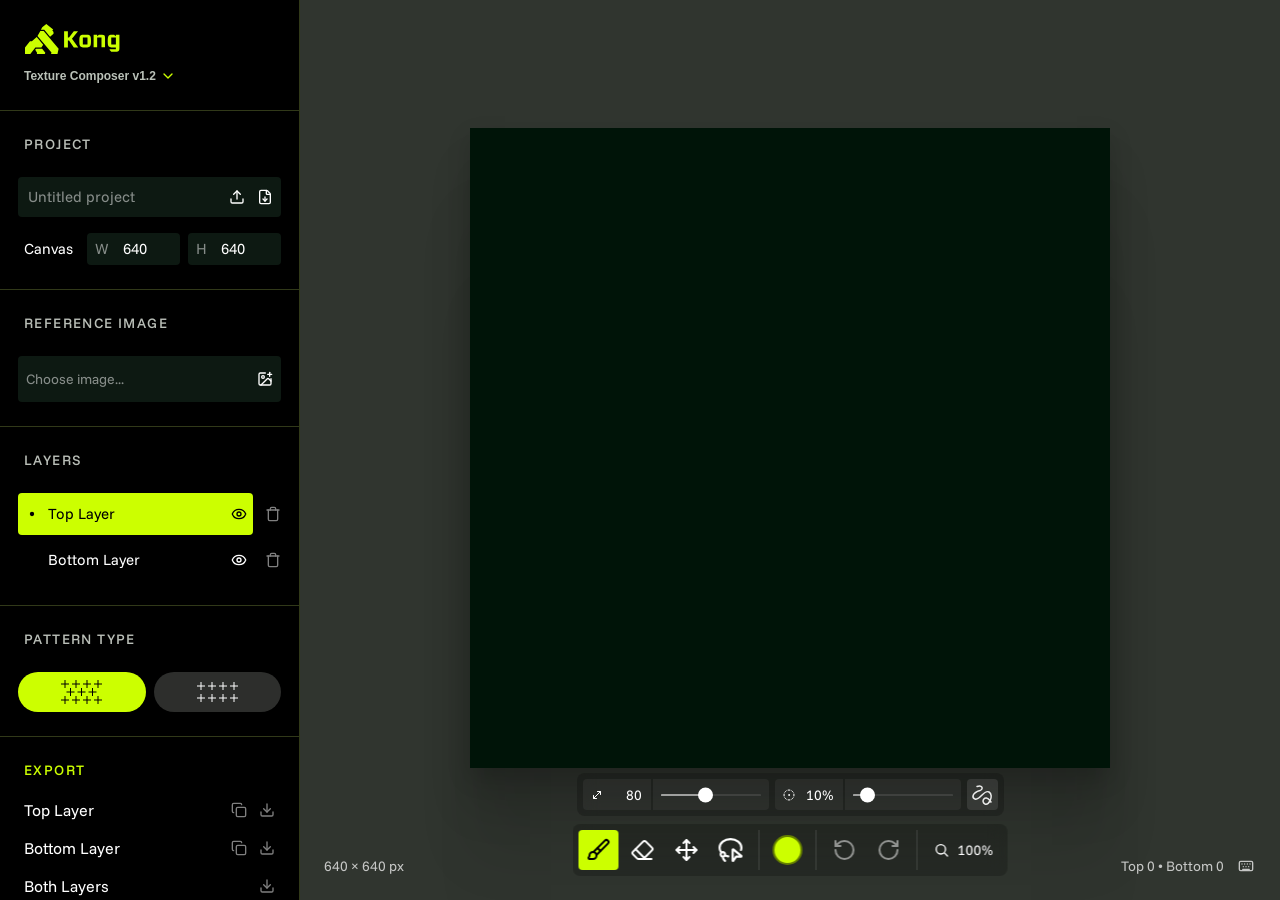
==== commit 682877f5: "Texture Composer v1.2 / Pattern Generator v0.5 - Fix ghost/duplicate artifact when moving a rotated " ====
--- a/index.html
+++ b/index.html
@@ -103,7 +103,18 @@
         <path d="m5.082 11.09 8.828 8.828"/>
       </symbol>
       <symbol id="i-hand" viewBox="0 0 24 24">
-        <path d="M18 11V6C18 5.46957 17.7893 4.96086 17.4142 4.58579C17.0391 4.21071 16.5304 4 16 4C15.4695 4 14.9608 4.21071 14.5858 4.58579C14.2107 4.96086 14 5.46957 14 6M14 10V4C14 3.46957 13.7893 2.96086 13.4142 2.58579C13.0391 2.21071 12.5304 2 12 2C11.4695 2 10.9608 2.21071 10.5858 2.58579C10.2107 2.96086 10 3.46957 10 4V6M10 6V10.5M10 6C10 5.46957 9.78929 4.96086 9.41421 4.58579C9.03914 4.21071 8.53043 4 8 4C7.46957 4 6.96086 4.21071 6.58579 4.58579C6.21071 4.96086 6 5.46957 6 6V14M18 8C18 7.46957 18.2107 6.96086 18.5858 6.58579C18.9609 6.21071 19.4696 6 20 6C20.5304 6 21.0391 6.21071 21.4142 6.58579C21.7893 6.96086 22 7.46957 22 8V14C22 16.1217 21.1571 18.1566 19.6569 19.6569C18.1566 21.1571 16.1217 22 14 22H12C9.2 22 7.5 21.14 6.01 19.66L2.41 16.06C2.06594 15.6789 1.88159 15.1802 1.89513 14.6669C1.90867 14.1537 2.11905 13.6653 2.48272 13.303C2.8464 12.9406 3.3355 12.7319 3.84877 12.7202C4.36204 12.7085 4.86016 12.8946 5.24 13.24L7 15"/>
+        <path d="M5 9l-3 3 3 3"/>
+        <path d="M9 5l3-3 3 3"/>
+        <path d="M15 19l-3 3-3-3"/>
+        <path d="M19 9l3 3-3 3"/>
+        <path d="M2 12h20"/>
+        <path d="M12 2v20"/>
+      </symbol>
+      <symbol id="i-lasso" viewBox="0 0 22 22" fill="none">
+        <path d="M6 21C5.37902 20.5343 4.875 19.9303 4.52786 19.2361C4.18073 18.5418 4 17.7762 4 17M4 17C4.53043 17 5.03914 16.7893 5.41421 16.4142C5.78929 16.0391 6 15.5304 6 15C6 14.4696 5.78929 13.9609 5.41421 13.5858C5.03914 13.2107 4.53043 13 4 13C3.46957 13 2.96086 13.2107 2.58579 13.5858C2.21071 13.9609 2 14.4696 2 15C2 15.5304 2.21071 16.0391 2.58579 16.4142C2.96086 16.7893 3.46957 17 4 17ZM6 15.93C6.96 16.36 7.96 16.67 8.99 16.84M2.34 13C1.48059 11.8424 1.01134 10.4417 1 9C1 4.58 5.48 1 11 1C16.52 1 21 4.58 21 9C20.985 9.67891 20.8739 10.3523 20.67 11M13.33 21H13.24C13.1721 20.9776 13.1127 20.9349 13.0698 20.8777C13.0269 20.8205 13.0025 20.7515 13 20.68V10.68C13 10.5915 13.0344 10.5065 13.096 10.4431C13.1576 10.3796 13.2416 10.3426 13.33 10.34C13.41 10.34 13.48 10.37 13.54 10.42L20.88 16.42C20.9346 16.4627 20.9744 16.5214 20.9938 16.588C21.0131 16.6545 21.011 16.7254 20.9878 16.7907C20.9645 16.856 20.9213 16.9123 20.8643 16.9517C20.8073 16.991 20.7393 17.0114 20.67 17.01H16.18L13.61 20.86C13.5774 20.9035 13.5351 20.9387 13.4865 20.963C13.4379 20.9873 13.3843 21 13.33 21Z" stroke="currentColor" stroke-width="2" stroke-linecap="round" stroke-linejoin="round"/>
+      </symbol>
+      <symbol id="i-dices" viewBox="0 0 24 24">
+        <path d="M16 8H16.01M8 8H8.01M8 16H8.01M16 16H16.01M12 12H12.01M5 3H19C20.1046 3 21 3.89543 21 5V19C21 20.1046 20.1046 21 19 21H5C3.89543 21 3 20.1046 3 19V5C3 3.89543 3.89543 3 5 3Z"/>
       </symbol>
       <symbol id="i-line-squiggle" viewBox="0 0 24 24">
         <path d="M6.99998 3.49998C12 1.49998 14 5.99998 9.99998 7.49998C1.49998 9.99998 1.99998 15 4.99998 16C9.99998 18 14 5.99998 19 8.99998C21.8088 10.6853 21.6196 14.7373 20.1167 17.6993M20.1167 17.6993C18.9442 20.01 16.9721 21.6573 15 21C10.2681 18.6341 14.9402 10.8945 20.1167 17.6993ZM20.1167 17.6993C20.41 18.0849 20.705 18.5173 21 19" stroke-width="1.5" stroke-linecap="round" stroke-linejoin="round"/>
@@ -180,8 +191,8 @@
             <div class="brand-actions">
               <div class="mode-switch">
                 <select id="generatorModeSelect" class="mode-select" aria-label="Generator mode">
-                  <option value="texture" selected>Texture Composer v1.1</option>
-                  <option value="image">Pattern Generator v0.4</option>
+                  <option value="texture" selected>Texture Composer v1.2</option>
+                  <option value="image">Pattern Generator v0.5</option>
                 </select>
                 <span class="mode-switch-icon" aria-hidden="true">
                   <svg viewBox="0 0 16 16" fill="none" xmlns="http://www.w3.org/2000/svg">
@@ -465,10 +476,10 @@
             <div class="advanced-setting-row">
               <div class="advanced-setting-header">
                 <div class="advanced-setting-label">Stroke width</div>
-                <span id="strokeWidthValue" class="advanced-setting-value">1.6 px</span>
-              </div>
-              <div class="range-track">
-                <input id="strokeWidthInput" type="range" min="0.2" max="8" step="0.1" value="1.6" />
+                <span id="strokeWidthValue" class="advanced-setting-value">1.25 px</span>
+              </div>
+              <div class="range-track">
+                <input id="strokeWidthInput" type="range" min="0.2" max="8" step="0.05" value="1.25" />
               </div>
             </div>
 
@@ -602,6 +613,18 @@
                 <div id="backSvgPreview" class="svg-preview back"></div>
                 <div id="frontSvgPreview" class="svg-preview front"></div>
                 <canvas id="paintCanvas" width="640" height="640"></canvas>
+                <svg id="lassoOverlay" class="lasso-overlay" viewBox="0 0 640 640" aria-hidden="true">
+                  <path id="lassoPath" class="lasso-path is-hidden"></path>
+                  <rect id="lassoBounds" class="lasso-bounds is-hidden"></rect>
+                  <circle id="lassoRotateZoneNW" class="lasso-rotate-zone is-hidden" r="14" cx="0" cy="0"></circle>
+                  <circle id="lassoRotateZoneNE" class="lasso-rotate-zone is-hidden" r="14" cx="0" cy="0"></circle>
+                  <circle id="lassoRotateZoneSE" class="lasso-rotate-zone is-hidden" r="14" cx="0" cy="0"></circle>
+                  <circle id="lassoRotateZoneSW" class="lasso-rotate-zone is-hidden" r="14" cx="0" cy="0"></circle>
+                  <rect id="lassoHandleNW" class="lasso-handle is-hidden" data-corner="nw" width="8" height="8" rx="0"></rect>
+                  <rect id="lassoHandleNE" class="lasso-handle is-hidden" data-corner="ne" width="8" height="8" rx="0"></rect>
+                  <rect id="lassoHandleSE" class="lasso-handle is-hidden" data-corner="se" width="8" height="8" rx="0"></rect>
+                  <rect id="lassoHandleSW" class="lasso-handle is-hidden" data-corner="sw" width="8" height="8" rx="0"></rect>
+                </svg>
                 <div id="cursorRing" class="cursor-ring">
                   <div id="cursorFill" class="cursor-fill"></div>
                   <div id="cursorReadout" class="cursor-readout"></div>
@@ -653,6 +676,80 @@
                 </div>
               </div>
 
+              <div class="random-toolbar-shell is-toolbar-hidden">
+                <div class="random-toolbar" aria-label="Random generator controls">
+                  <div class="floating-segment">
+                    <div class="floating-pill leading short-pill" data-tooltip="Random amount" aria-label="Random amount">
+                      <span class="secondary-toolbar-icon">
+                        <svg viewBox="0 0 24 24" aria-hidden="true"><use href="#i-dices"/></svg>
+                      </span>
+                      <span id="randomAmountValue" class="pill-value">240</span>
+                    </div>
+                    <div class="floating-pill trailing">
+                      <div class="range-track slider-shell">
+                        <input id="randomAmountInput" type="range" min="10" max="1500" step="10" value="240" />
+                      </div>
+                    </div>
+                  </div>
+                  <div class="floating-segment">
+                    <div class="floating-pill leading short-pill" data-tooltip="Base size" aria-label="Base size">
+                      <span class="secondary-toolbar-icon">
+                        <svg viewBox="0 0 24 24" aria-hidden="true"><use href="#i-maximize"/></svg>
+                      </span>
+                      <span id="randomBaseSizeValue" class="pill-value">28</span>
+                    </div>
+                    <div class="floating-pill trailing">
+                      <div class="range-track slider-shell">
+                        <input id="randomBaseSizeInput" type="range" min="4" max="120" step="1" value="28" />
+                      </div>
+                    </div>
+                  </div>
+                  <div class="floating-segment">
+                    <div class="floating-pill leading short-pill" data-tooltip="Size difference" aria-label="Size difference">
+                      <span class="secondary-toolbar-icon">
+                        <svg viewBox="0 0 24 24" aria-hidden="true"><use href="#i-circle-dot-dashed"/></svg>
+                      </span>
+                      <span id="randomVariationValue" class="pill-value">60%</span>
+                    </div>
+                    <div class="floating-pill trailing">
+                      <div class="range-track slider-shell">
+                        <input id="randomVariationInput" type="range" min="0" max="100" step="1" value="60" />
+                      </div>
+                    </div>
+                  </div>
+                  <div class="floating-segment">
+                    <div class="floating-pill leading short-pill" data-tooltip="Strength" aria-label="Strength">
+                      <span class="secondary-toolbar-icon">
+                        <svg viewBox="0 0 24 24" aria-hidden="true"><use href="#i-opacity"/></svg>
+                      </span>
+                      <span id="randomStrengthValue" class="pill-value">75%</span>
+                    </div>
+                    <div class="floating-pill trailing">
+                      <div class="range-track slider-shell">
+                        <input id="randomStrengthInput" type="range" min="10" max="100" step="1" value="75" />
+                      </div>
+                    </div>
+                  </div>
+                  <div class="floating-segment">
+                    <div class="floating-pill leading short-pill" data-tooltip="Erase mix" aria-label="Erase mix">
+                      <span class="secondary-toolbar-icon">
+                        <svg viewBox="0 0 24 24" aria-hidden="true"><use href="#i-eraser"/></svg>
+                      </span>
+                      <span id="randomEraseMixValue" class="pill-value">30%</span>
+                    </div>
+                    <div class="floating-pill trailing">
+                      <div class="range-track slider-shell">
+                        <input id="randomEraseMixInput" type="range" min="0" max="100" step="1" value="30" />
+                      </div>
+                    </div>
+                  </div>
+                  <div class="random-toolbar-actions">
+                    <button id="randomGenerateButton" class="random-toolbar-button" type="button">Generate</button>
+                    <button id="randomReplaceButton" class="random-toolbar-button" type="button">Replace</button>
+                  </div>
+                </div>
+              </div>
+
               <div class="floating-toolbar-shell">
                 <div class="floating-toolbar">
                   <div class="floating-segment">
@@ -702,9 +799,19 @@
                     <svg viewBox="0 0 24 24" aria-hidden="true"><use href="#i-eraser"/></svg>
                   </span>
                 </button>
+                <button id="randomModeButton" class="tool-button" type="button" aria-label="Random generator" data-tooltip="Random generator" style="display:none">
+                  <span class="toolbar-icon">
+                    <svg viewBox="0 0 24 24" aria-hidden="true"><use href="#i-dices"/></svg>
+                  </span>
+                </button>
                 <button id="moveModeButton" class="tool-button" type="button" aria-label="Move pattern" data-tooltip="Move pattern">
                   <span class="toolbar-icon">
                     <svg viewBox="0 0 24 24" aria-hidden="true"><use href="#i-hand"/></svg>
+                  </span>
+                </button>
+                <button id="lassoModeButton" class="tool-button" type="button" aria-label="Lasso select" data-tooltip="Lasso select">
+                  <span class="toolbar-icon">
+                    <svg viewBox="0 0 24 24" aria-hidden="true"><use href="#i-lasso"/></svg>
                   </span>
                 </button>
               </div>
@@ -830,6 +937,18 @@
               </div>
               <div class="shortcut-row">
                 <div class="shortcut-keys">
+                  <span class="shortcut-key">L</span>
+                </div>
+                <div class="shortcut-desc">Activate the lasso tool.</div>
+              </div>
+              <div class="shortcut-row">
+                <div class="shortcut-keys">
+                  <span class="shortcut-key">R</span>
+                </div>
+                <div class="shortcut-desc">Activate the random generator.</div>
+              </div>
+              <div class="shortcut-row">
+                <div class="shortcut-keys">
                   <span class="shortcut-key">Z</span>
                 </div>
                 <div class="shortcut-desc">Activate the zoom tool.</div>
--- a/shared.css
+++ b/shared.css
@@ -1044,6 +1044,60 @@
         shape-rendering: geometricPrecision;
       }
 
+      .lasso-overlay {
+        position: absolute;
+        inset: 0;
+        width: 100%;
+        height: 100%;
+        pointer-events: none;
+        overflow: visible;
+        z-index: 4;
+      }
+
+      .lasso-path,
+      .lasso-bounds {
+        fill: none;
+        stroke: #ffffff;
+        stroke-width: 1;
+        vector-effect: non-scaling-stroke;
+        stroke-linecap: round;
+        stroke-linejoin: round;
+      }
+
+      .lasso-path {
+        stroke-dasharray: 5 4;
+      }
+
+      .lasso-bounds {
+        stroke-dasharray: 4 4;
+        opacity: 0.95;
+      }
+
+      .lasso-rotate-zone {
+        fill: transparent;
+        stroke: none;
+        pointer-events: auto;
+        cursor: alias; /* overridden per-corner by JS with the custom SVG cursor */
+      }
+
+      .lasso-handle {
+        fill: #ffffff;
+        stroke: rgba(17, 17, 17, 0.82);
+        stroke-width: 1;
+        vector-effect: non-scaling-stroke;
+        pointer-events: auto;
+      }
+
+      .lasso-handle[data-corner="nw"],
+      .lasso-handle[data-corner="se"] {
+        cursor: nwse-resize;
+      }
+
+      .lasso-handle[data-corner="ne"],
+      .lasso-handle[data-corner="sw"] {
+        cursor: nesw-resize;
+      }
+
       .zoom-shell {
         position: absolute;
         left: 50%;
@@ -1063,8 +1117,9 @@
       .image-transform-bounds {
         position: absolute;
         box-sizing: border-box;
-        border: 0;
-        box-shadow: inset 0 0 0 0.5px rgba(255, 255, 255, 0.92);
+        border: 1px dashed #ffffff;
+        box-shadow: none;
+        opacity: 0.95;
         pointer-events: none;
       }
 
@@ -1074,17 +1129,17 @@
 
       .image-transform-handle {
         position: absolute;
-        width: 12px;
-        height: 12px;
-        min-width: 12px;
-        min-height: 12px;
+        width: 8px;
+        height: 8px;
+        min-width: 8px;
+        min-height: 8px;
         margin: 0;
         padding: 0;
         display: block;
         box-sizing: border-box;
         border-radius: 0;
-        border: 0;
-        background: transparent;
+        border: 1px solid rgba(17, 17, 17, 0.82);
+        background: #ffffff;
         box-shadow: none;
         font-size: 0;
         line-height: 0;
@@ -1092,17 +1147,6 @@
         transform: translate(-50%, -50%);
         appearance: none;
         -webkit-appearance: none;
-      }
-
-      .image-transform-handle::before {
-        content: "";
-        position: absolute;
-        left: 50%;
-        top: 50%;
-        width: 4px;
-        height: 4px;
-        background: #ffffff;
-        transform: translate(-50%, -50%);
       }
 
       .image-transform-handle[data-corner="nw"],
@@ -1235,6 +1279,26 @@
         cursor: grabbing;
       }
 
+      .overlay-wrap.lasso-ready {
+        cursor: crosshair;
+      }
+
+      .overlay-wrap.lasso-drag-ready {
+        cursor: move;
+      }
+
+      .overlay-wrap.lasso-dragging {
+        cursor: grabbing;
+      }
+
+      .overlay-wrap.lasso-scaling {
+        cursor: default;
+      }
+
+      .overlay-wrap.lasso-rotating {
+        cursor: grabbing;
+      }
+
       .overlay-wrap.image-drag-ready {
         cursor: grab;
       }
@@ -1323,6 +1387,59 @@
         opacity: 0;
         transform: translateX(-50%) translateY(20px);
         pointer-events: none;
+      }
+
+      .random-toolbar-shell {
+        position: absolute;
+        left: 50%;
+        top: 0;
+        display: flex;
+        align-items: center;
+        justify-content: center;
+        height: 43px;
+        opacity: 1;
+        transform: translateX(-50%) translateY(0);
+        transition: opacity 250ms cubic-bezier(0.8, 0.07, 0.36, 1), transform 250ms cubic-bezier(0.8, 0.07, 0.36, 1);
+      }
+
+      .random-toolbar-shell.is-toolbar-hidden {
+        opacity: 0;
+        transform: translateX(-50%) translateY(20px);
+        pointer-events: none;
+      }
+
+      .random-toolbar {
+        display: flex;
+        align-items: center;
+        justify-content: center;
+        gap: 6px;
+        width: max-content;
+        height: 43px;
+        padding: 6px;
+        background: rgba(0, 0, 0, 0.2);
+        backdrop-filter: blur(10px);
+        border-radius: 8px;
+      }
+
+      .random-toolbar-actions {
+        display: flex;
+        align-items: center;
+        gap: 4px;
+      }
+
+      .random-toolbar-button {
+        display: inline-flex;
+        align-items: center;
+        justify-content: center;
+        min-width: 76px;
+        height: 31px;
+        padding: 0 12px;
+        border-radius: 4px;
+        background: rgba(255, 255, 255, 0.05);
+        color: rgba(255, 255, 255, 0.9);
+        font-size: 14px;
+        line-height: 30px;
+        white-space: nowrap;
       }
 
       .zoom-toolbar-button,
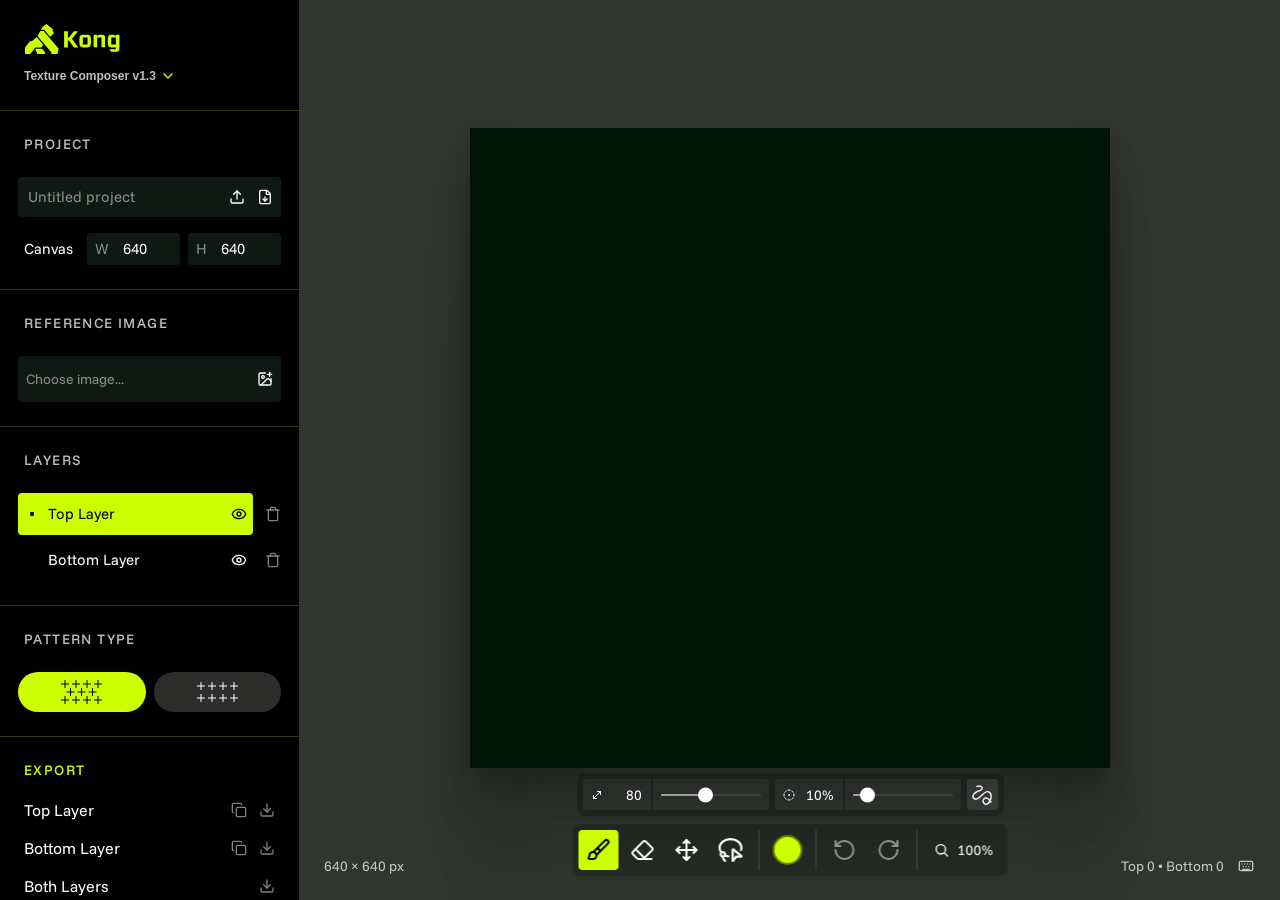
==== commit 88e359d0: "Texture Composer v1.3 — Lasso multiply mode & random tool toggle - Add Multiply toggle to lasso tool" ====
--- a/index.html
+++ b/index.html
@@ -191,7 +191,7 @@
             <div class="brand-actions">
               <div class="mode-switch">
                 <select id="generatorModeSelect" class="mode-select" aria-label="Generator mode">
-                  <option value="texture" selected>Texture Composer v1.2</option>
+                  <option value="texture" selected>Texture Composer v1.3</option>
                   <option value="image">Pattern Generator v0.5</option>
                 </select>
                 <span class="mode-switch-icon" aria-hidden="true">
@@ -676,6 +676,18 @@
                 </div>
               </div>
 
+              <div class="lasso-toolbar-shell is-toolbar-hidden">
+                <div class="lasso-toolbar" aria-label="Lasso options">
+                  <button id="lassoMultiplyButton" class="lasso-toolbar-button" type="button" aria-label="Multiply" aria-pressed="false">
+                    <svg class="lasso-toggle-switch" width="18" height="12" viewBox="0 0 18 12" fill="none" xmlns="http://www.w3.org/2000/svg">
+                      <rect width="18" height="12" rx="6" fill="white" fill-opacity="0.15"/>
+                      <circle class="lasso-toggle-knob" cx="6" cy="6" r="4"/>
+                    </svg>
+                    <span class="lasso-toggle-label">Multiply</span>
+                  </button>
+                </div>
+              </div>
+
               <div class="random-toolbar-shell is-toolbar-hidden">
                 <div class="random-toolbar" aria-label="Random generator controls">
                   <div class="floating-segment">
--- a/shared.css
+++ b/shared.css
@@ -1408,6 +1408,76 @@
         pointer-events: none;
       }
 
+      .lasso-toolbar-shell {
+        position: absolute;
+        left: 50%;
+        top: 0;
+        display: flex;
+        align-items: center;
+        justify-content: center;
+        height: 43px;
+        opacity: 1;
+        transform: translateX(-50%) translateY(0);
+        transition: opacity 250ms cubic-bezier(0.8, 0.07, 0.36, 1), transform 250ms cubic-bezier(0.8, 0.07, 0.36, 1);
+      }
+
+      .lasso-toolbar-shell.is-toolbar-hidden {
+        opacity: 0;
+        transform: translateX(-50%) translateY(20px);
+        pointer-events: none;
+      }
+
+      .lasso-toolbar {
+        display: flex;
+        align-items: center;
+        justify-content: center;
+        gap: 6px;
+        height: 43px;
+        padding: 6px;
+        background: rgba(0, 0, 0, 0.2);
+        backdrop-filter: blur(10px);
+        border-radius: 8px;
+      }
+
+      .lasso-toolbar-button {
+        display: inline-flex;
+        align-items: center;
+        gap: 8px;
+        height: 31px;
+        padding: 0 12px;
+        border-radius: 4px;
+        background: none;
+        color: rgba(255, 255, 255, 0.5);
+        font-size: 14px;
+        white-space: nowrap;
+        transition: color 200ms;
+      }
+
+      .lasso-toolbar-button[aria-pressed="true"] {
+        color: rgba(255, 255, 255, 0.95);
+      }
+
+      .lasso-toggle-switch {
+        display: block;
+        flex-shrink: 0;
+      }
+
+      .lasso-toggle-label {
+        line-height: 1;
+      }
+
+      .lasso-toggle-knob {
+        fill: white;
+        fill-opacity: 0.25;
+        transition: cx 200ms cubic-bezier(0.4, 0, 0.2, 1), fill 200ms, fill-opacity 200ms;
+      }
+
+      .lasso-toolbar-button[aria-pressed="true"] .lasso-toggle-knob {
+        cx: 12;
+        fill: #CCFF00;
+        fill-opacity: 1;
+      }
+
       .random-toolbar {
         display: flex;
         align-items: center;
